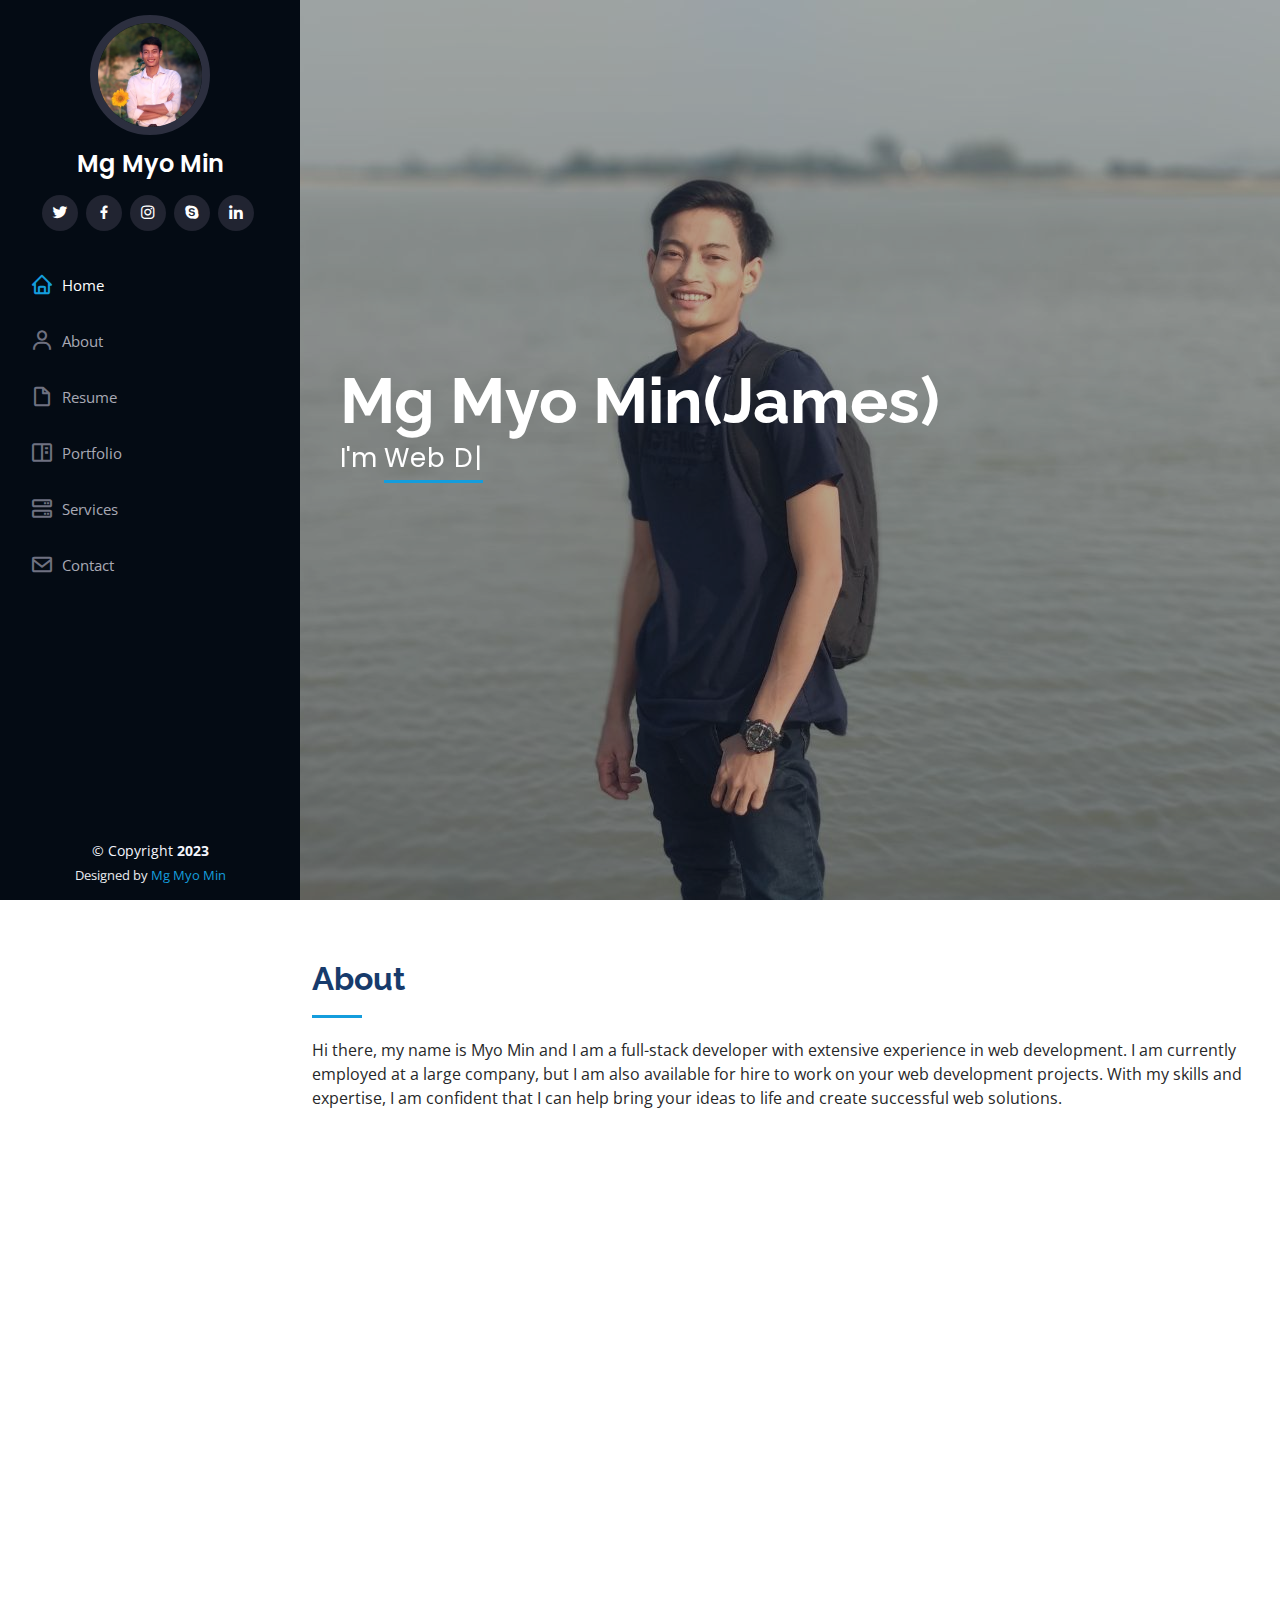
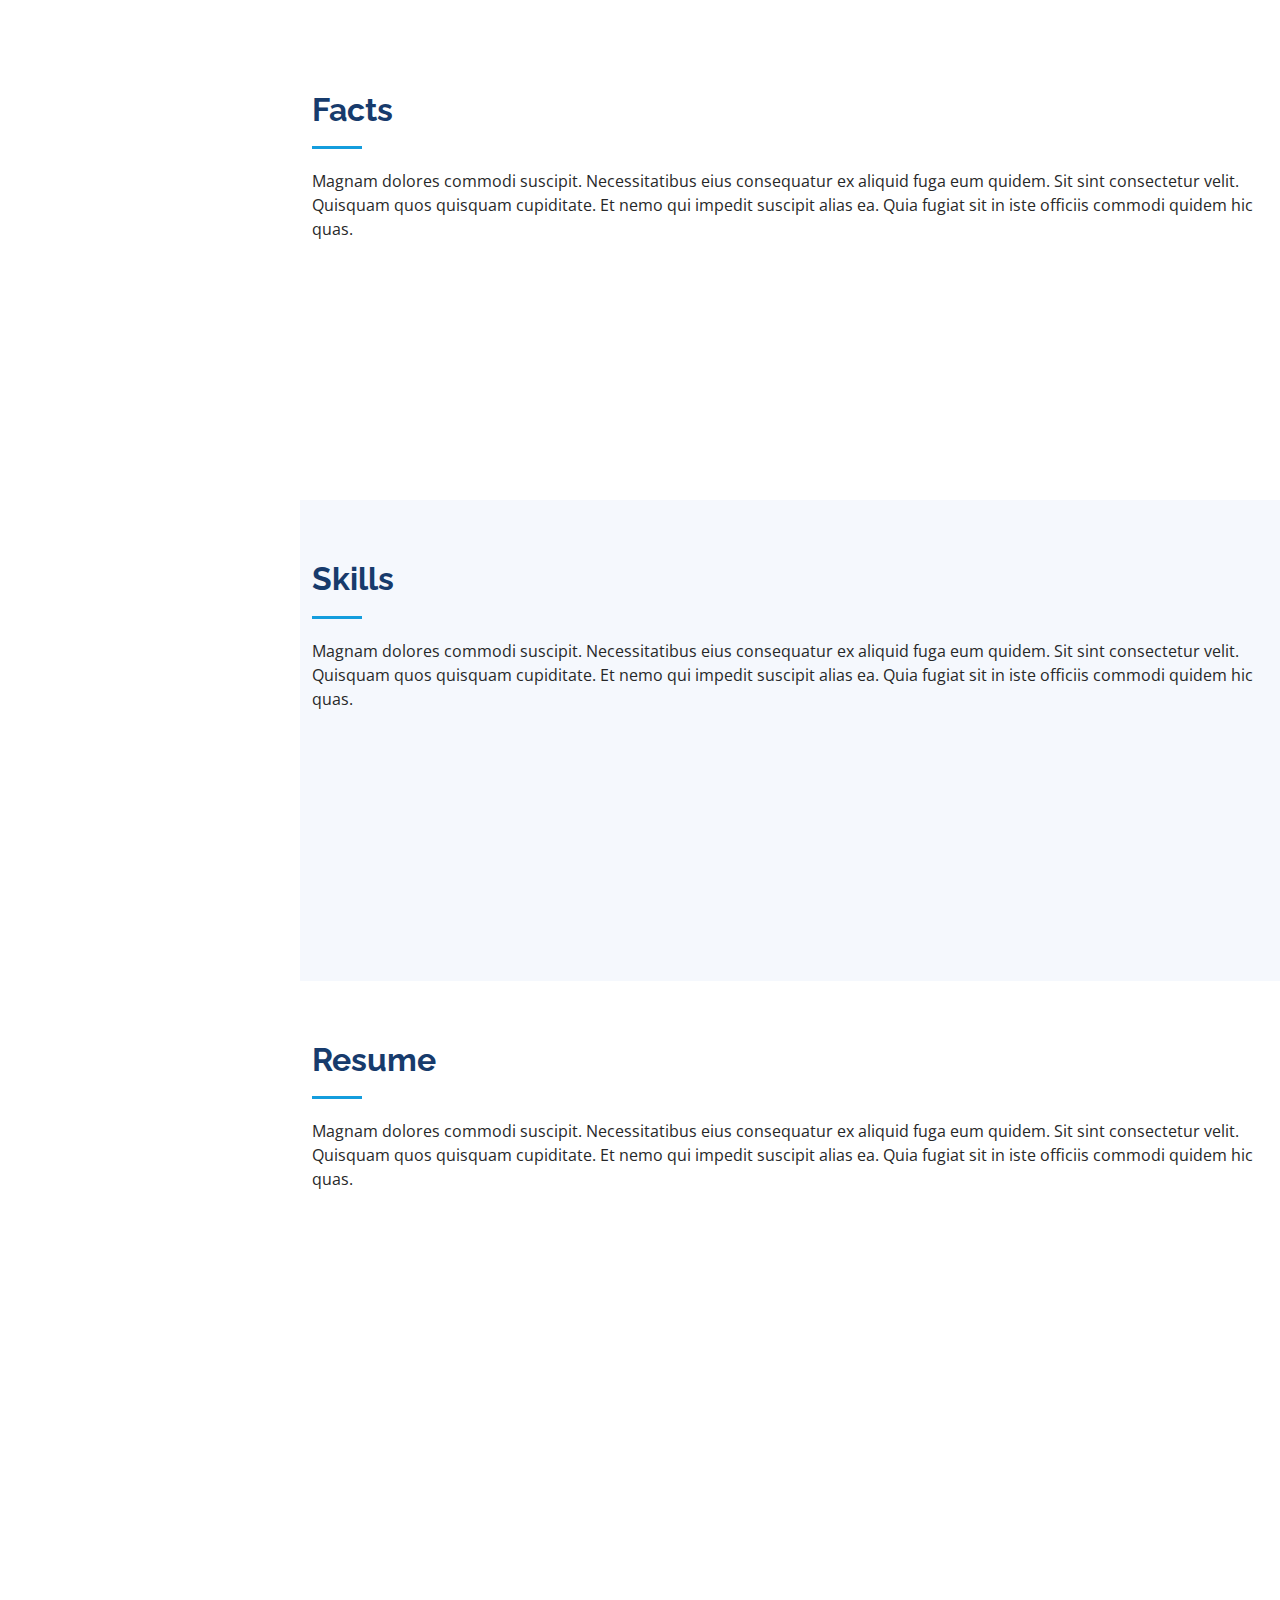
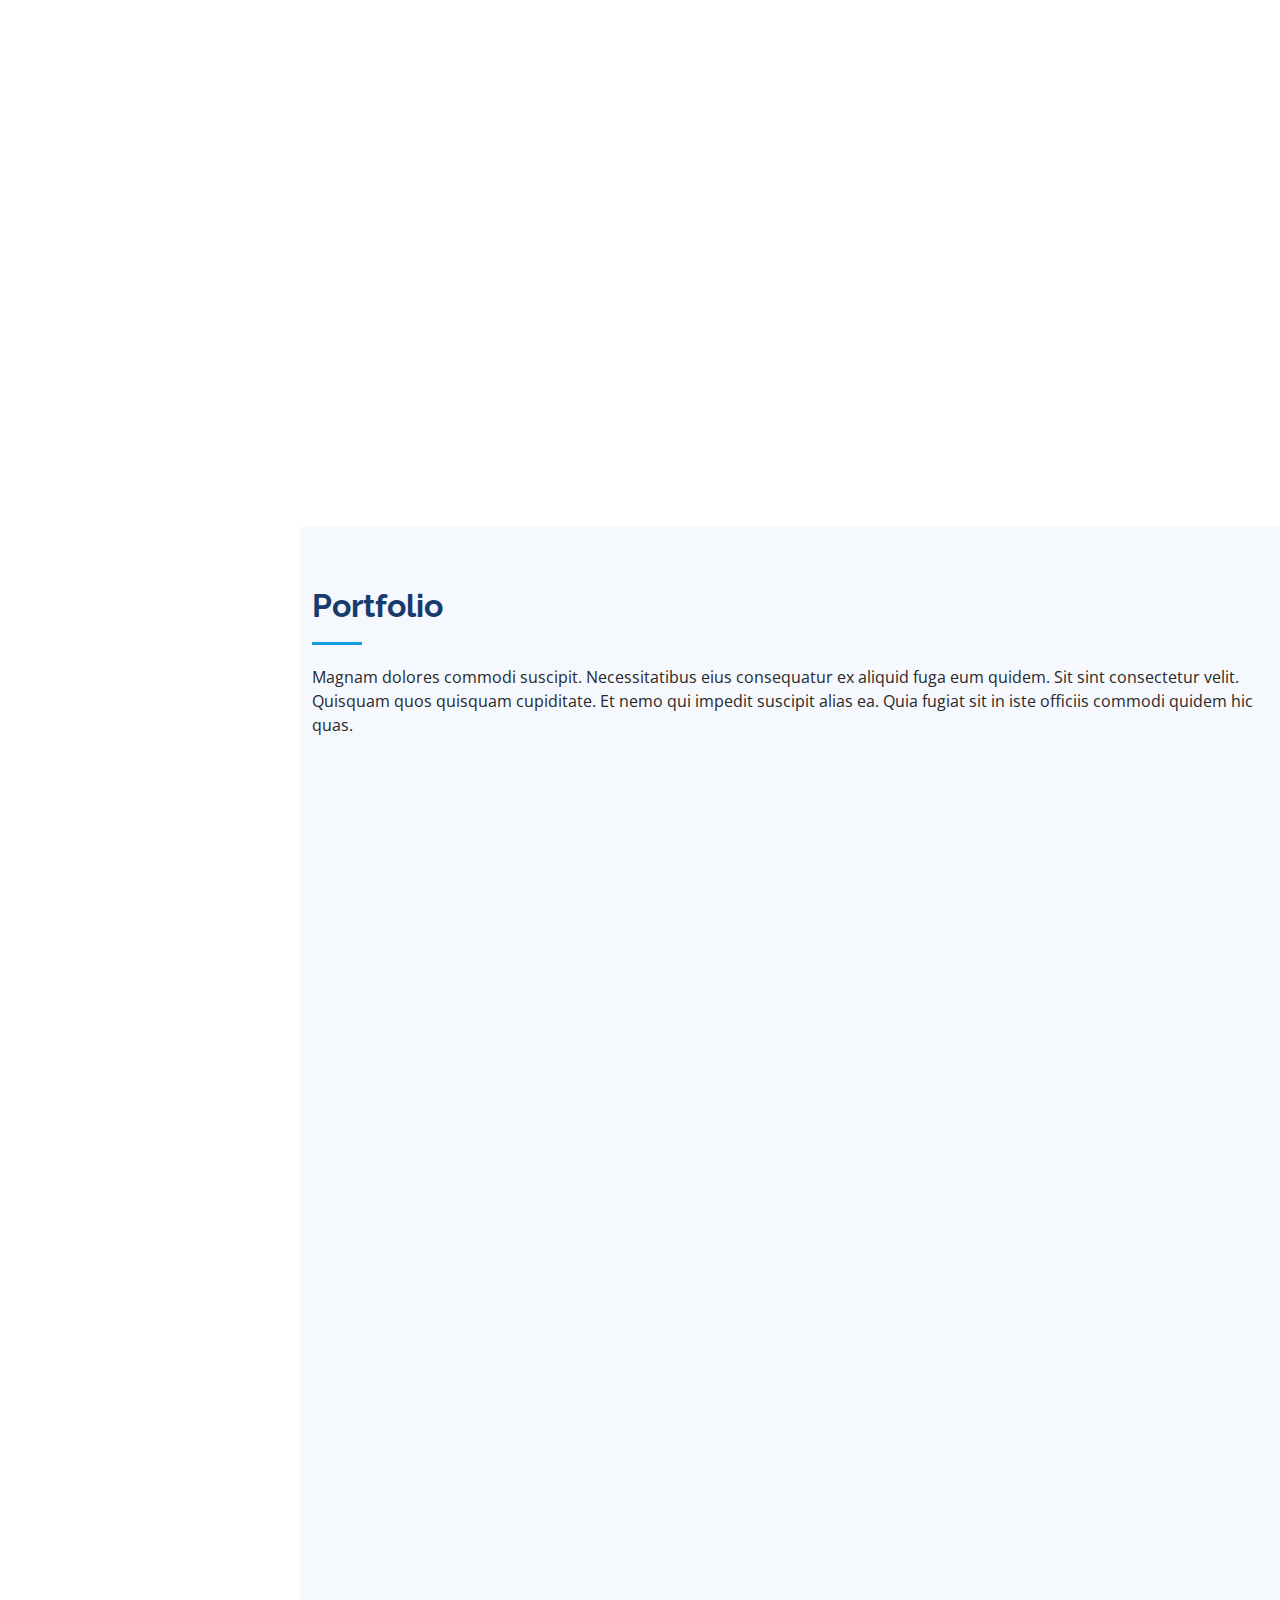
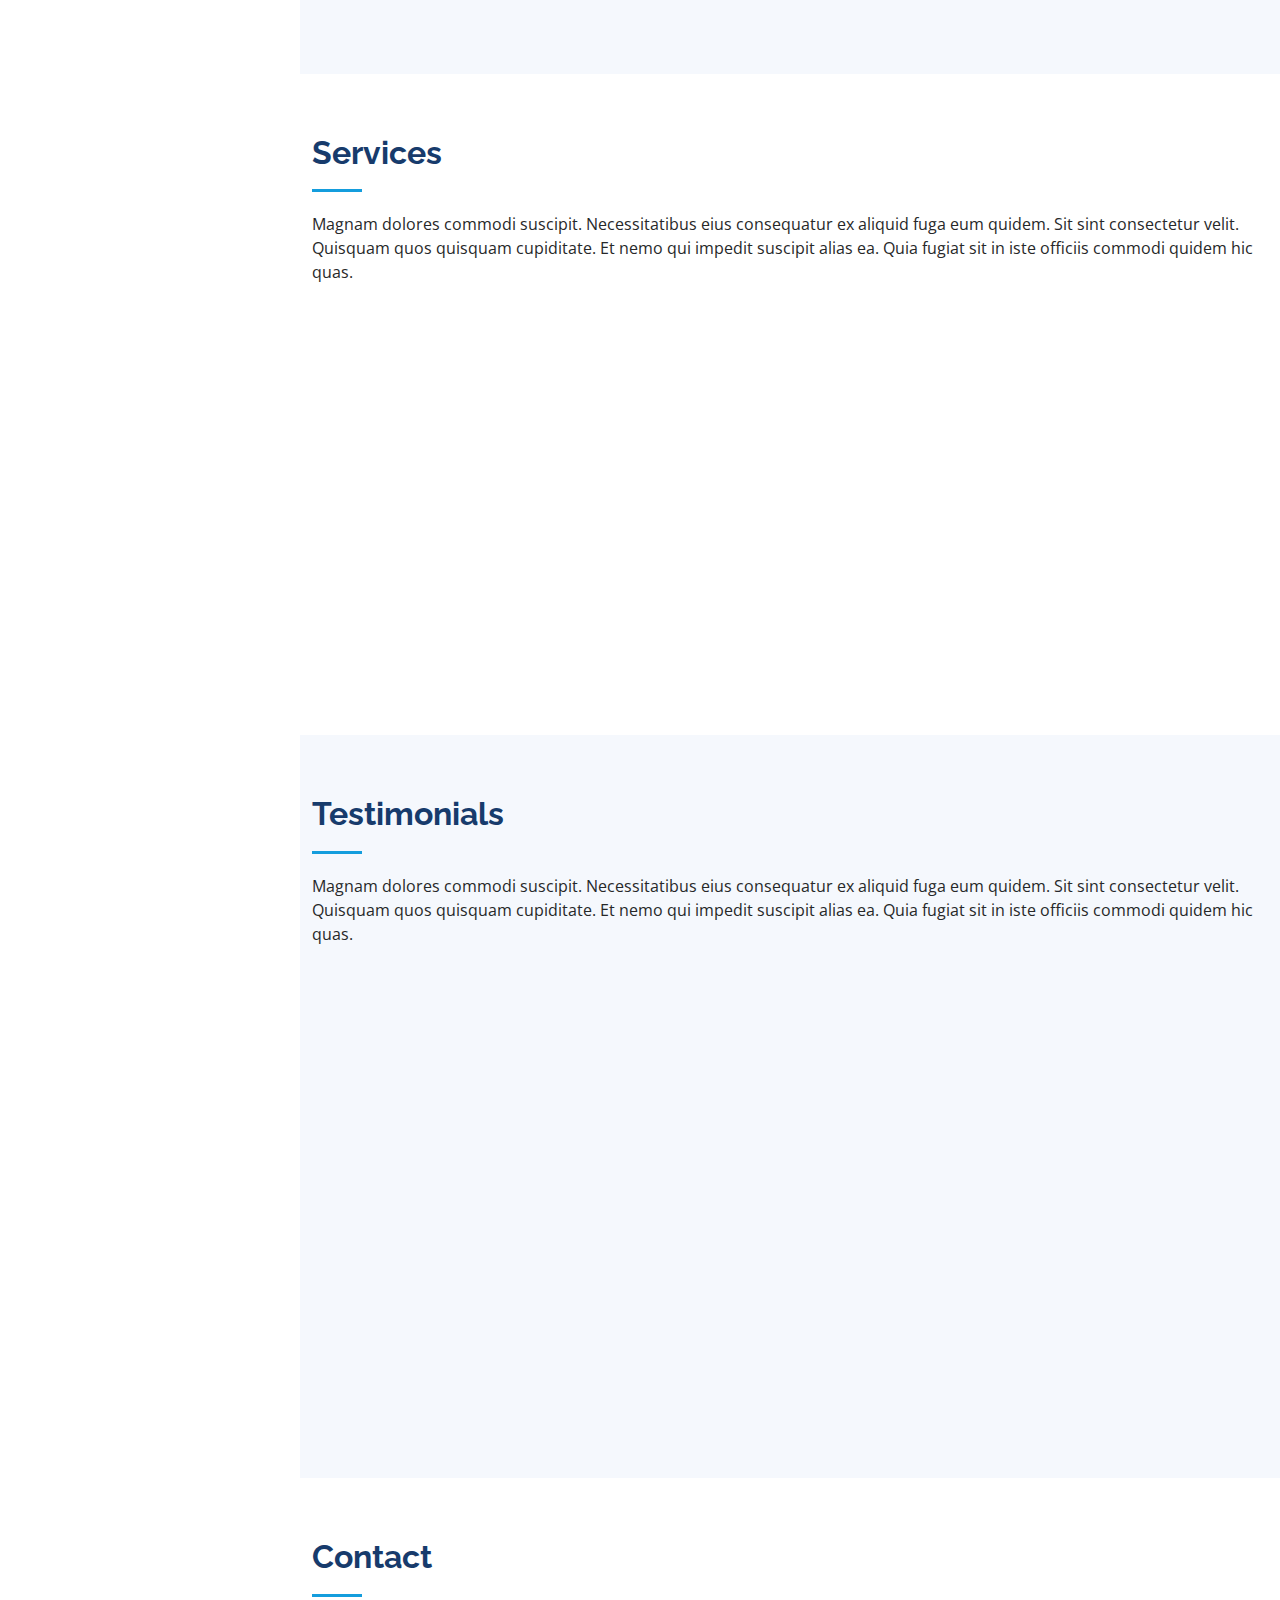
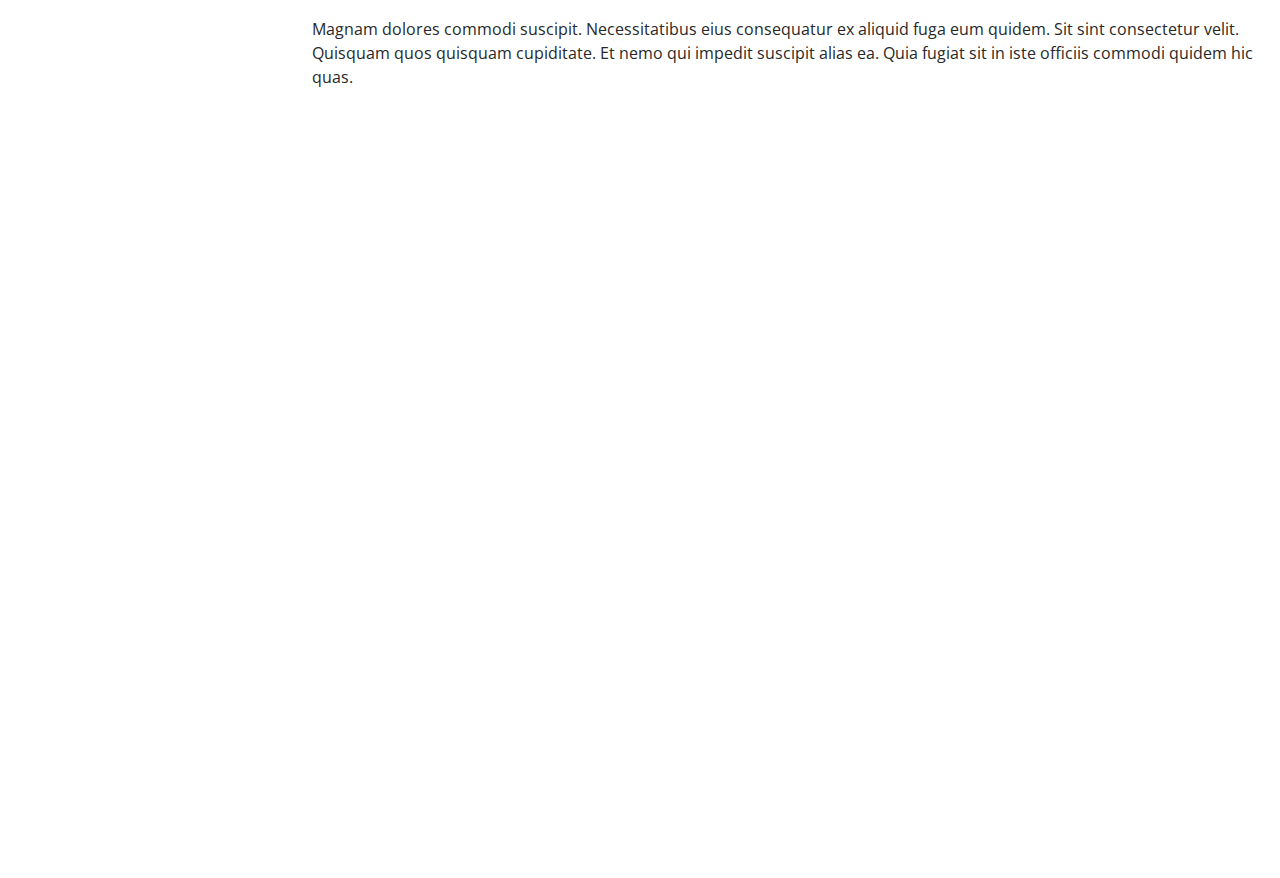
==== index.html @ 5cb96a38 "Merge branch 'master' of https://github.com/PIUMYOMIN/portfolio" ====
<!DOCTYPE html>
<html lang="en">

<head>
  <meta charset="utf-8">
  <meta content="width=device-width, initial-scale=1.0" name="viewport">

  <title>Portfolio</title>
  <meta content="" name="description">
  <meta content="" name="keywords">

  <!-- Favicons -->
  <link href="assets/img/favicon.png" rel="icon">
  <link href="assets/img/apple-touch-icon.png" rel="apple-touch-icon">

  <!-- Google Fonts -->
  <link href="https://fonts.googleapis.com/css?family=Open+Sans:300,300i,400,400i,600,600i,700,700i|Raleway:300,300i,400,400i,500,500i,600,600i,700,700i|Poppins:300,300i,400,400i,500,500i,600,600i,700,700i" rel="stylesheet">

  <!-- Vendor CSS Files -->
  <link href="assets/vendor/aos/aos.css" rel="stylesheet">
  <link href="assets/vendor/bootstrap/css/bootstrap.min.css" rel="stylesheet">
  <link href="assets/vendor/bootstrap-icons/bootstrap-icons.css" rel="stylesheet">
  <link href="assets/vendor/boxicons/css/boxicons.min.css" rel="stylesheet">
  <link href="assets/vendor/glightbox/css/glightbox.min.css" rel="stylesheet">
  <link href="assets/vendor/swiper/swiper-bundle.min.css" rel="stylesheet">

  <!-- Template Main CSS File -->
  <link href="assets/css/style.css" rel="stylesheet">

  <!-- =======================================================
  * Template Name: iPortfolio
  * Updated: Mar 10 2023 with Bootstrap v5.2.3
  * Template URL: https://bootstrapmade.com/iportfolio-bootstrap-portfolio-websites-template/
  * Author: BootstrapMade.com
  * License: https://bootstrapmade.com/license/
  ======================================================== -->
</head>

<body>

  <!-- ======= Mobile nav toggle button ======= -->
  <i class="bi bi-list mobile-nav-toggle d-xl-none"></i>

  <!-- ======= Header ======= -->
  <header id="header">
    <div class="d-flex flex-column">

      <div class="profile">
        <img src="assets/img/profile-img.png" alt="" class="img-fluid rounded-circle">
        <h1 class="text-light"><a href="#contact">Mg Myo Min</a></h1>
        <div class="social-links mt-3 text-center">
          <a href="https://twitter.com/MgMyoMin23761" target="_blank" class="twitter"><i class="bx bxl-twitter"></i></a>
          <a href="https://www.facebook.com/mgmyomin.mmt" target="_blank" class="facebook"><i class="bx bxl-facebook"></i></a>
          <a href="https://instagram.com/mgmyomin.mmt?igshid=NGExMmI2YTkyZg==" target="_blank" class="instagram"><i class="bx bxl-instagram"></i></a>
          <a href="https://join.skype.com/invite/uioE7gjc6UIq" target="_blank" class="google-plus"><i class="bx bxl-skype"></i></a>
          <a href="https://www.linkedin.com/in/myo-min-thu-b41a724b/" target="_blank" class="linkedin"><i class="bx bxl-linkedin"></i></a>
        </div>
      </div>

      <nav id="navbar" class="nav-menu navbar">
        <ul>
          <li><a href="#hero" class="nav-link scrollto active"><i class="bx bx-home"></i> <span>Home</span></a></li>
          <li><a href="#about" class="nav-link scrollto"><i class="bx bx-user"></i> <span>About</span></a></li>
          <li><a href="#resume" class="nav-link scrollto"><i class="bx bx-file-blank"></i> <span>Resume</span></a></li>
          <li><a href="#portfolio" class="nav-link scrollto"><i class="bx bx-book-content"></i> <span>Portfolio</span></a></li>
          <li><a href="#services" class="nav-link scrollto"><i class="bx bx-server"></i> <span>Services</span></a></li>
          <li><a href="#contact" class="nav-link scrollto"><i class="bx bx-envelope"></i> <span>Contact</span></a></li>
        </ul>
      </nav><!-- .nav-menu -->
    </div>
  </header><!-- End Header -->

  <!-- ======= Hero Section ======= -->
  <section id="hero" class="d-flex flex-column justify-content-center align-items-center">
    <div class="hero-container" data-aos="fade-in">
      <h1>Mg Myo Min(James)</h1>
      <p>I'm <span class="typed" data-typed-items="Web Designer, Web Developer, Freelancer, Graphic Designer, Gamer"></span></p>
    </div>
  </section><!-- End Hero -->

  <main id="main">

    <!-- ======= About Section ======= -->
    <section id="about" class="about">
      <div class="container">

        <div class="section-title">
          <h2>About</h2>
          <p>Hi there, my name is Myo Min and I am a full-stack developer with extensive experience in web development. I am
          currently employed at a large company, but I am also available for hire to work on your web development projects. With
          my skills and expertise, I am confident that I can help bring your ideas to life and create successful web solutions.</p>
        </div>

        <div class="row">
          <div class="col-lg-4" data-aos="fade-right">
            <img src="assets/img/profile-img.jpg" class="img-fluid" alt="">
          </div>
          <div class="col-lg-8 pt-4 pt-lg-0 content" data-aos="fade-left">
            <h3>UI/UX Designer &amp; Web Developer &amp; Graphic Designer.</h3>
            <p class="fst-italic">
              You can visit my web project at <a href="https://piueducation.org" target="_blank">Phaung Daw Oo International University</a> to see examples of my work. I have designed and developed websites for
              various clients, showcasing my versatility and ability to adapt to different project requirements.
            </p>
            <div class="row">
              <div class="col-lg-6">
                <ul>
                  <li><i class="bi bi-chevron-right"></i> <strong>Birthday:</strong> <span>8 Oct 1996</span></li>
                  <li><i class="bi bi-chevron-right"></i> <strong>Website:</strong> <span>www.example.com</span></li>
                  <li><i class="bi bi-chevron-right"></i> <strong>Phone:</strong> <span>+123 456 7890</span></li>
                  <li><i class="bi bi-chevron-right"></i> <strong>City:</strong> <span>Mandalay, Myanmar(Burma)</span></li>
                </ul>
              </div>
              <div class="col-lg-6">
                <ul>
                  <li><i class="bi bi-chevron-right"></i> <strong>Age:</strong> <span>27</span></li>
                  <li><i class="bi bi-chevron-right"></i> <strong>Degree:</strong> <span>Bachelor of Art(Hist:) | 2016-2020</span></li>
                  <li><i class="bi bi-chevron-right"></i> <strong>Email:</strong> <span>myominthu819@gmail.com</span></li>
                  <li><i class="bi bi-chevron-right"></i> <strong>Freelance:</strong> <span style="color:green;">Available</span></li>
                </ul>
              </div>
            </div>
            <p>
              If you are looking for a dedicated and skilled web developer to bring your ideas to life, feel free to contact me. I am
              available for freelance projects and would be happy to discuss how I can contribute to your web development needs.
            </p>
          </div>
        </div>

      </div>
    </section><!-- End About Section -->

    <!-- ======= Facts Section ======= -->
    <section id="facts" class="facts">
      <div class="container">

        <div class="section-title">
          <h2>Facts</h2>
          <p>Magnam dolores commodi suscipit. Necessitatibus eius consequatur ex aliquid fuga eum quidem. Sit sint consectetur velit. Quisquam quos quisquam cupiditate. Et nemo qui impedit suscipit alias ea. Quia fugiat sit in iste officiis commodi quidem hic quas.</p>
        </div>

        <div class="row no-gutters">

          <div class="col-lg-3 col-md-6 d-md-flex align-items-md-stretch" data-aos="fade-up">
            <div class="count-box">
              <i class="bi bi-emoji-smile"></i>
              <span data-purecounter-start="0" data-purecounter-end="232" data-purecounter-duration="1" class="purecounter"></span>
              <p><strong>Happy Clients</strong> consequuntur quae</p>
            </div>
          </div>

          <div class="col-lg-3 col-md-6 d-md-flex align-items-md-stretch" data-aos="fade-up" data-aos-delay="100">
            <div class="count-box">
              <i class="bi bi-journal-richtext"></i>
              <span data-purecounter-start="0" data-purecounter-end="521" data-purecounter-duration="1" class="purecounter"></span>
              <p><strong>Projects</strong> adipisci atque cum quia aut</p>
            </div>
          </div>

          <div class="col-lg-3 col-md-6 d-md-flex align-items-md-stretch" data-aos="fade-up" data-aos-delay="200">
            <div class="count-box">
              <i class="bi bi-headset"></i>
              <span data-purecounter-start="0" data-purecounter-end="1453" data-purecounter-duration="1" class="purecounter"></span>
              <p><strong>Hours Of Support</strong> aut commodi quaerat</p>
            </div>
          </div>

          <div class="col-lg-3 col-md-6 d-md-flex align-items-md-stretch" data-aos="fade-up" data-aos-delay="300">
            <div class="count-box">
              <i class="bi bi-people"></i>
              <span data-purecounter-start="0" data-purecounter-end="32" data-purecounter-duration="1" class="purecounter"></span>
              <p><strong>Hard Workers</strong> rerum asperiores dolor</p>
            </div>
          </div>

        </div>

      </div>
    </section><!-- End Facts Section -->

    <!-- ======= Skills Section ======= -->
    <section id="skills" class="skills section-bg">
      <div class="container">

        <div class="section-title">
          <h2>Skills</h2>
          <p>Magnam dolores commodi suscipit. Necessitatibus eius consequatur ex aliquid fuga eum quidem. Sit sint consectetur velit. Quisquam quos quisquam cupiditate. Et nemo qui impedit suscipit alias ea. Quia fugiat sit in iste officiis commodi quidem hic quas.</p>
        </div>

        <div class="row skills-content">

          <div class="col-lg-6" data-aos="fade-up">

            <div class="progress">
              <span class="skill">HTML <i class="val">100%</i></span>
              <div class="progress-bar-wrap">
                <div class="progress-bar" role="progressbar" aria-valuenow="100" aria-valuemin="0" aria-valuemax="100"></div>
              </div>
            </div>

            <div class="progress">
              <span class="skill">CSS <i class="val">90%</i></span>
              <div class="progress-bar-wrap">
                <div class="progress-bar" role="progressbar" aria-valuenow="90" aria-valuemin="0" aria-valuemax="100"></div>
              </div>
            </div>

            <div class="progress">
              <span class="skill">JavaScript <i class="val">75%</i></span>
              <div class="progress-bar-wrap">
                <div class="progress-bar" role="progressbar" aria-valuenow="75" aria-valuemin="0" aria-valuemax="100"></div>
              </div>
            </div>

          </div>

          <div class="col-lg-6" data-aos="fade-up" data-aos-delay="100">

            <div class="progress">
              <span class="skill">PHP <i class="val">80%</i></span>
              <div class="progress-bar-wrap">
                <div class="progress-bar" role="progressbar" aria-valuenow="80" aria-valuemin="0" aria-valuemax="100"></div>
              </div>
            </div>

            <div class="progress">
              <span class="skill">WordPress/CMS <i class="val">90%</i></span>
              <div class="progress-bar-wrap">
                <div class="progress-bar" role="progressbar" aria-valuenow="90" aria-valuemin="0" aria-valuemax="100"></div>
              </div>
            </div>

            <div class="progress">
              <span class="skill">Photoshop <i class="val">55%</i></span>
              <div class="progress-bar-wrap">
                <div class="progress-bar" role="progressbar" aria-valuenow="55" aria-valuemin="0" aria-valuemax="100"></div>
              </div>
            </div>

          </div>

        </div>

      </div>
    </section><!-- End Skills Section -->

    <!-- ======= Resume Section ======= -->
    <section id="resume" class="resume">
      <div class="container">

        <div class="section-title">
          <h2>Resume</h2>
          <p>Magnam dolores commodi suscipit. Necessitatibus eius consequatur ex aliquid fuga eum quidem. Sit sint consectetur velit. Quisquam quos quisquam cupiditate. Et nemo qui impedit suscipit alias ea. Quia fugiat sit in iste officiis commodi quidem hic quas.</p>
        </div>

        <div class="row">
          <div class="col-lg-6" data-aos="fade-up">
            <h3 class="resume-title">Sumary</h3>
            <div class="resume-item pb-0">
              <h4>Alex Smith</h4>
              <p><em>Innovative and deadline-driven Graphic Designer with 3+ years of experience designing and developing user-centered digital/print marketing material from initial concept to final, polished deliverable.</em></p>
              <ul>
                <li>Portland par 127,Orlando, FL</li>
                <li>(123) 456-7891</li>
                <li>alice.barkley@example.com</li>
              </ul>
            </div>

            <h3 class="resume-title">Education</h3>
            <div class="resume-item">
              <h4>Master of Fine Arts &amp; Graphic Design</h4>
              <h5>2015 - 2016</h5>
              <p><em>Rochester Institute of Technology, Rochester, NY</em></p>
              <p>Qui deserunt veniam. Et sed aliquam labore tempore sed quisquam iusto autem sit. Ea vero voluptatum qui ut dignissimos deleniti nerada porti sand markend</p>
            </div>
            <div class="resume-item">
              <h4>Bachelor of Fine Arts &amp; Graphic Design</h4>
              <h5>2010 - 2014</h5>
              <p><em>Rochester Institute of Technology, Rochester, NY</em></p>
              <p>Quia nobis sequi est occaecati aut. Repudiandae et iusto quae reiciendis et quis Eius vel ratione eius unde vitae rerum voluptates asperiores voluptatem Earum molestiae consequatur neque etlon sader mart dila</p>
            </div>
          </div>
          <div class="col-lg-6" data-aos="fade-up" data-aos-delay="100">
            <h3 class="resume-title">Professional Experience</h3>
            <div class="resume-item">
              <h4>Senior graphic design specialist</h4>
              <h5>2019 - Present</h5>
              <p><em>Experion, New York, NY </em></p>
              <ul>
                <li>Lead in the design, development, and implementation of the graphic, layout, and production communication materials</li>
                <li>Delegate tasks to the 7 members of the design team and provide counsel on all aspects of the project. </li>
                <li>Supervise the assessment of all graphic materials in order to ensure quality and accuracy of the design</li>
                <li>Oversee the efficient use of production project budgets ranging from $2,000 - $25,000</li>
              </ul>
            </div>
            <div class="resume-item">
              <h4>Graphic design specialist</h4>
              <h5>2017 - 2018</h5>
              <p><em>Stepping Stone Advertising, New York, NY</em></p>
              <ul>
                <li>Developed numerous marketing programs (logos, brochures,infographics, presentations, and advertisements).</li>
                <li>Managed up to 5 projects or tasks at a given time while under pressure</li>
                <li>Recommended and consulted with clients on the most appropriate graphic design</li>
                <li>Created 4+ design presentations and proposals a month for clients and account managers</li>
              </ul>
            </div>
          </div>
        </div>

      </div>
    </section><!-- End Resume Section -->

    <!-- ======= Portfolio Section ======= -->
    <section id="portfolio" class="portfolio section-bg">
      <div class="container">

        <div class="section-title">
          <h2>Portfolio</h2>
          <p>Magnam dolores commodi suscipit. Necessitatibus eius consequatur ex aliquid fuga eum quidem. Sit sint consectetur velit. Quisquam quos quisquam cupiditate. Et nemo qui impedit suscipit alias ea. Quia fugiat sit in iste officiis commodi quidem hic quas.</p>
        </div>

        <div class="row" data-aos="fade-up">
          <div class="col-lg-12 d-flex justify-content-center">
            <ul id="portfolio-flters">
              <li data-filter="*" class="filter-active">All</li>
              <li data-filter=".filter-app">App</li>
              <li data-filter=".filter-card">Card</li>
              <li data-filter=".filter-web">Web</li>
            </ul>
          </div>
        </div>

        <div class="row portfolio-container" data-aos="fade-up" data-aos-delay="100">

          <div class="col-lg-4 col-md-6 portfolio-item filter-app">
            <div class="portfolio-wrap">
              <img src="assets/img/portfolio/portfolio-1.jpg" class="img-fluid" alt="">
              <div class="portfolio-links">
                <a href="assets/img/portfolio/portfolio-1.jpg" data-gallery="portfolioGallery" class="portfolio-lightbox" title="App 1"><i class="bx bx-plus"></i></a>
                <a href="portfolio-details.html" title="More Details"><i class="bx bx-link"></i></a>
              </div>
            </div>
          </div>

          <div class="col-lg-4 col-md-6 portfolio-item filter-web">
            <div class="portfolio-wrap">
              <img src="assets/img/portfolio/portfolio-2.jpg" class="img-fluid" alt="">
              <div class="portfolio-links">
                <a href="assets/img/portfolio/portfolio-2.jpg" data-gallery="portfolioGallery" class="portfolio-lightbox" title="Web 3"><i class="bx bx-plus"></i></a>
                <a href="portfolio-details.html" title="More Details"><i class="bx bx-link"></i></a>
              </div>
            </div>
          </div>

          <div class="col-lg-4 col-md-6 portfolio-item filter-app">
            <div class="portfolio-wrap">
              <img src="assets/img/portfolio/portfolio-3.jpg" class="img-fluid" alt="">
              <div class="portfolio-links">
                <a href="assets/img/portfolio/portfolio-3.jpg" data-gallery="portfolioGallery" class="portfolio-lightbox" title="App 2"><i class="bx bx-plus"></i></a>
                <a href="portfolio-details.html" title="More Details"><i class="bx bx-link"></i></a>
              </div>
            </div>
          </div>

          <div class="col-lg-4 col-md-6 portfolio-item filter-card">
            <div class="portfolio-wrap">
              <img src="assets/img/portfolio/portfolio-4.jpg" class="img-fluid" alt="">
              <div class="portfolio-links">
                <a href="assets/img/portfolio/portfolio-4.jpg" data-gallery="portfolioGallery" class="portfolio-lightbox" title="Card 2"><i class="bx bx-plus"></i></a>
                <a href="portfolio-details.html" title="More Details"><i class="bx bx-link"></i></a>
              </div>
            </div>
          </div>

          <div class="col-lg-4 col-md-6 portfolio-item filter-web">
            <div class="portfolio-wrap">
              <img src="assets/img/portfolio/portfolio-5.jpg" class="img-fluid" alt="">
              <div class="portfolio-links">
                <a href="assets/img/portfolio/portfolio-5.jpg" data-gallery="portfolioGallery" class="portfolio-lightbox" title="Web 2"><i class="bx bx-plus"></i></a>
                <a href="portfolio-details.html" title="More Details"><i class="bx bx-link"></i></a>
              </div>
            </div>
          </div>

          <div class="col-lg-4 col-md-6 portfolio-item filter-app">
            <div class="portfolio-wrap">
              <img src="assets/img/portfolio/portfolio-6.jpg" class="img-fluid" alt="">
              <div class="portfolio-links">
                <a href="assets/img/portfolio/portfolio-6.jpg" data-gallery="portfolioGallery" class="portfolio-lightbox" title="App 3"><i class="bx bx-plus"></i></a>
                <a href="portfolio-details.html" title="More Details"><i class="bx bx-link"></i></a>
              </div>
            </div>
          </div>

          <div class="col-lg-4 col-md-6 portfolio-item filter-card">
            <div class="portfolio-wrap">
              <img src="assets/img/portfolio/portfolio-7.jpg" class="img-fluid" alt="">
              <div class="portfolio-links">
                <a href="assets/img/portfolio/portfolio-7.jpg" data-gallery="portfolioGallery" class="portfolio-lightbox" title="Card 1"><i class="bx bx-plus"></i></a>
                <a href="portfolio-details.html" title="More Details"><i class="bx bx-link"></i></a>
              </div>
            </div>
          </div>

          <div class="col-lg-4 col-md-6 portfolio-item filter-card">
            <div class="portfolio-wrap">
              <img src="assets/img/portfolio/portfolio-8.jpg" class="img-fluid" alt="">
              <div class="portfolio-links">
                <a href="assets/img/portfolio/portfolio-8.jpg" data-gallery="portfolioGallery" class="portfolio-lightbox" title="Card 3"><i class="bx bx-plus"></i></a>
                <a href="portfolio-details.html" title="More Details"><i class="bx bx-link"></i></a>
              </div>
            </div>
          </div>

          <div class="col-lg-4 col-md-6 portfolio-item filter-web">
            <div class="portfolio-wrap">
              <img src="assets/img/portfolio/portfolio-9.jpg" class="img-fluid" alt="">
              <div class="portfolio-links">
                <a href="assets/img/portfolio/portfolio-9.jpg" data-gallery="portfolioGallery" class="portfolio-lightbox" title="Web 3"><i class="bx bx-plus"></i></a>
                <a href="portfolio-details.html" title="More Details"><i class="bx bx-link"></i></a>
              </div>
            </div>
          </div>

        </div>

      </div>
    </section><!-- End Portfolio Section -->

    <!-- ======= Services Section ======= -->
    <section id="services" class="services">
      <div class="container">

        <div class="section-title">
          <h2>Services</h2>
          <p>Magnam dolores commodi suscipit. Necessitatibus eius consequatur ex aliquid fuga eum quidem. Sit sint consectetur velit. Quisquam quos quisquam cupiditate. Et nemo qui impedit suscipit alias ea. Quia fugiat sit in iste officiis commodi quidem hic quas.</p>
        </div>

        <div class="row">
          <div class="col-lg-4 col-md-6 icon-box" data-aos="fade-up">
            <div class="icon"><i class="bi bi-briefcase"></i></div>
            <h4 class="title"><a href="">Lorem Ipsum</a></h4>
            <p class="description">Voluptatum deleniti atque corrupti quos dolores et quas molestias excepturi sint occaecati cupiditate non provident</p>
          </div>
          <div class="col-lg-4 col-md-6 icon-box" data-aos="fade-up" data-aos-delay="100">
            <div class="icon"><i class="bi bi-card-checklist"></i></div>
            <h4 class="title"><a href="">Dolor Sitema</a></h4>
            <p class="description">Minim veniam, quis nostrud exercitation ullamco laboris nisi ut aliquip ex ea commodo consequat tarad limino ata</p>
          </div>
          <div class="col-lg-4 col-md-6 icon-box" data-aos="fade-up" data-aos-delay="200">
            <div class="icon"><i class="bi bi-bar-chart"></i></div>
            <h4 class="title"><a href="">Sed ut perspiciatis</a></h4>
            <p class="description">Duis aute irure dolor in reprehenderit in voluptate velit esse cillum dolore eu fugiat nulla pariatur</p>
          </div>
          <div class="col-lg-4 col-md-6 icon-box" data-aos="fade-up" data-aos-delay="300">
            <div class="icon"><i class="bi bi-binoculars"></i></div>
            <h4 class="title"><a href="">Magni Dolores</a></h4>
            <p class="description">Excepteur sint occaecat cupidatat non proident, sunt in culpa qui officia deserunt mollit anim id est laborum</p>
          </div>
          <div class="col-lg-4 col-md-6 icon-box" data-aos="fade-up" data-aos-delay="400">
            <div class="icon"><i class="bi bi-brightness-high"></i></div>
            <h4 class="title"><a href="">Nemo Enim</a></h4>
            <p class="description">At vero eos et accusamus et iusto odio dignissimos ducimus qui blanditiis praesentium voluptatum deleniti atque</p>
          </div>
          <div class="col-lg-4 col-md-6 icon-box" data-aos="fade-up" data-aos-delay="500">
            <div class="icon"><i class="bi bi-calendar4-week"></i></div>
            <h4 class="title"><a href="">Eiusmod Tempor</a></h4>
            <p class="description">Et harum quidem rerum facilis est et expedita distinctio. Nam libero tempore, cum soluta nobis est eligendi</p>
          </div>
        </div>

      </div>
    </section><!-- End Services Section -->

    <!-- ======= Testimonials Section ======= -->
    <section id="testimonials" class="testimonials section-bg">
      <div class="container">

        <div class="section-title">
          <h2>Testimonials</h2>
          <p>Magnam dolores commodi suscipit. Necessitatibus eius consequatur ex aliquid fuga eum quidem. Sit sint consectetur velit. Quisquam quos quisquam cupiditate. Et nemo qui impedit suscipit alias ea. Quia fugiat sit in iste officiis commodi quidem hic quas.</p>
        </div>

        <div class="testimonials-slider swiper" data-aos="fade-up" data-aos-delay="100">
          <div class="swiper-wrapper">

            <div class="swiper-slide">
              <div class="testimonial-item" data-aos="fade-up">
                <p>
                  <i class="bx bxs-quote-alt-left quote-icon-left"></i>
                  Proin iaculis purus consequat sem cure digni ssim donec porttitora entum suscipit rhoncus. Accusantium quam, ultricies eget id, aliquam eget nibh et. Maecen aliquam, risus at semper.
                  <i class="bx bxs-quote-alt-right quote-icon-right"></i>
                </p>
                <img src="assets/img/testimonials/testimonials-1.jpg" class="testimonial-img" alt="">
                <h3>Saul Goodman</h3>
                <h4>Ceo &amp; Founder</h4>
              </div>
            </div><!-- End testimonial item -->

            <div class="swiper-slide">
              <div class="testimonial-item" data-aos="fade-up" data-aos-delay="100">
                <p>
                  <i class="bx bxs-quote-alt-left quote-icon-left"></i>
                  Export tempor illum tamen malis malis eram quae irure esse labore quem cillum quid cillum eram malis quorum velit fore eram velit sunt aliqua noster fugiat irure amet legam anim culpa.
                  <i class="bx bxs-quote-alt-right quote-icon-right"></i>
                </p>
                <img src="assets/img/testimonials/testimonials-2.jpg" class="testimonial-img" alt="">
                <h3>Sara Wilsson</h3>
                <h4>Designer</h4>
              </div>
            </div><!-- End testimonial item -->

            <div class="swiper-slide">
              <div class="testimonial-item" data-aos="fade-up" data-aos-delay="200">
                <p>
                  <i class="bx bxs-quote-alt-left quote-icon-left"></i>
                  Enim nisi quem export duis labore cillum quae magna enim sint quorum nulla quem veniam duis minim tempor labore quem eram duis noster aute amet eram fore quis sint minim.
                  <i class="bx bxs-quote-alt-right quote-icon-right"></i>
                </p>
                <img src="assets/img/testimonials/testimonials-3.jpg" class="testimonial-img" alt="">
                <h3>Jena Karlis</h3>
                <h4>Store Owner</h4>
              </div>
            </div><!-- End testimonial item -->

            <div class="swiper-slide">
              <div class="testimonial-item" data-aos="fade-up" data-aos-delay="300">
                <p>
                  <i class="bx bxs-quote-alt-left quote-icon-left"></i>
                  Fugiat enim eram quae cillum dolore dolor amet nulla culpa multos export minim fugiat minim velit minim dolor enim duis veniam ipsum anim magna sunt elit fore quem dolore labore illum veniam.
                  <i class="bx bxs-quote-alt-right quote-icon-right"></i>
                </p>
                <img src="assets/img/testimonials/testimonials-4.jpg" class="testimonial-img" alt="">
                <h3>Matt Brandon</h3>
                <h4>Freelancer</h4>
              </div>
            </div><!-- End testimonial item -->

            <div class="swiper-slide">
              <div class="testimonial-item" data-aos="fade-up" data-aos-delay="400">
                <p>
                  <i class="bx bxs-quote-alt-left quote-icon-left"></i>
                  Quis quorum aliqua sint quem legam fore sunt eram irure aliqua veniam tempor noster veniam enim culpa labore duis sunt culpa nulla illum cillum fugiat legam esse veniam culpa fore nisi cillum quid.
                  <i class="bx bxs-quote-alt-right quote-icon-right"></i>
                </p>
                <img src="assets/img/testimonials/testimonials-5.jpg" class="testimonial-img" alt="">
                <h3>John Larson</h3>
                <h4>Entrepreneur</h4>
              </div>
            </div><!-- End testimonial item -->

          </div>
          <div class="swiper-pagination"></div>
        </div>

      </div>
    </section><!-- End Testimonials Section -->

    <!-- ======= Contact Section ======= -->
    <section id="contact" class="contact">
      <div class="container">

        <div class="section-title">
          <h2>Contact</h2>
          <p>Magnam dolores commodi suscipit. Necessitatibus eius consequatur ex aliquid fuga eum quidem. Sit sint consectetur velit. Quisquam quos quisquam cupiditate. Et nemo qui impedit suscipit alias ea. Quia fugiat sit in iste officiis commodi quidem hic quas.</p>
        </div>

        <div class="row" data-aos="fade-in">

          <div class="col-lg-5 d-flex align-items-stretch">
            <div class="info">
              <div class="address">
                <i class="bi bi-geo-alt"></i>
                <h4>Location:</h4>
                <p>19 street/bet 59-60, Mandalay, Myanmar</p>
              </div>

              <div class="email">
                <i class="bi bi-envelope"></i>
                <h4>Email:</h4>
                <p>myominthu819@gmail.com</p>
              </div>

              <div class="phone">
                <i class="bi bi-phone"></i>
                <h4>Call:</h4>
                <p>+95 7921 15547</p>
              </div>

              <iframe
                src="https://www.google.com/maps/embed?pb=!1m18!1m12!1m3!1d3696.9794442497277!2d96.27544977496113!3d22.088601979839336!2m3!1f0!2f0!3f0!3m2!1i1024!2i768!4f13.1!3m3!1m2!1s0x30cb6f89b745f459%3A0x55a960cb1a2c6872!2sPhaung%20Daw%20Oo%20International%20University%20(PIU)!5e0!3m2!1sen!2smm!4v1687228958844!5m2!1sen!2smm" frameborder="0"
                width="100%" height="290" style="border:0;" allowfullscreen loading="lazy"
                ></iframe>
            </div>

          </div>

          <div class="col-lg-7 mt-5 mt-lg-0 d-flex align-items-stretch">
            <form method="POST" role="form" class="php-email-form" onsubmit="sendEmail(); reset(); return false;">
              <div class="row">
                <div class="form-group col-md-6">
                  <label for="name">Your Name</label>
                  <input type="text" name="name" class="form-control" id="name" required>
                </div>
                <div class="form-group col-md-6">
                  <label for="name">Your Email</label>
                  <input type="email" class="form-control" name="email" id="email" required>
                </div>
              </div>
              <div class="form-group">
                <label for="name">Subject</label>
                <input type="text" class="form-control" name="subject" id="subject" required>
              </div>
              <div class="form-group">
                <label for="name">Message</label>
                <textarea id="message" class="form-control" name="message" rows="10" required></textarea>
              </div>
              <div class="my-3">
                <div class="loading">Loading</div>
                <div class="error-message"></div>
                <div class="sent-message">Your message has been sent. Thank you!</div>
              </div>
              <div class="text-center"><button type="submit">Send Message</button></div>
            </form>
          </div>

        </div>

      </div>
    </section><!-- End Contact Section -->

  </main><!-- End #main -->

  <!-- ======= Footer ======= -->
  <footer id="footer">
    <div class="container">
      <div class="copyright">
        &copy; Copyright <strong><span>2023</span></strong>
      </div>
      <div class="credits">
        <!-- All the links in the footer should remain intact. -->
        <!-- You can delete the links only if you purchased the pro version. -->
        <!-- Licensing information: https://bootstrapmade.com/license/ -->
        <!-- Purchase the pro version with working PHP/AJAX contact form: https://bootstrapmade.com/iportfolio-bootstrap-portfolio-websites-template/ -->
        Designed by <a href="https://www.facebook.com/mgmyomin.mmt" target="_blank">Mg Myo Min</a>
      </div>
    </div>
  </footer><!-- End  Footer -->

  <a href="#" class="back-to-top d-flex align-items-center justify-content-center"><i class="bi bi-arrow-up-short"></i></a>

  <!-- Vendor JS Files -->
  <script src="assets/vendor/purecounter/purecounter_vanilla.js"></script>
  <script src="assets/vendor/aos/aos.js"></script>
  <script src="assets/vendor/bootstrap/js/bootstrap.bundle.min.js"></script>
  <script src="assets/vendor/glightbox/js/glightbox.min.js"></script>
  <script src="assets/vendor/isotope-layout/isotope.pkgd.min.js"></script>
  <script src="assets/vendor/swiper/swiper-bundle.min.js"></script>
  <script src="assets/vendor/typed.js/typed.min.js"></script>
  <script src="assets/vendor/waypoints/noframework.waypoints.js"></script>
  <script src="assets/vendor/php-email-form/validate.js"></script>

  <!-- Template Main JS File -->
  <script src="https://smtpjs.com/v3/smtp.js"></script>
  <script>
    function sendEmail() {
        Email.send({
          Host: "smtp.gmail.com",
          To: 'myominthu819@gmail.com',
          // SecureToken: "59FA8EB5873E3B902AAE3E6606829316BE18",
          SecureToken: "nfdvarheymjqozzb",
          From: document.getElementById('email').value,
          Subject: document.getElementById('name').value + " - New Contact Form Enquiry",
          Body: "And this is the body",
          Username: "myominthu819@gmail.com",
          // Password: "59FA8EB5873E3B902AAE3E6606829316BE18",
          password: "nfdvarheymjqozzb",
          SMTPSecure: "ssl", // or "tls" if specified by Elastic Email
          Port: 2525, // or 587 if specified by Elastic Email
        }).then(
          message => alert(message)
        );
      }

  </script>
  <script src="assets/js/main.js"></script>

</body>

</html>
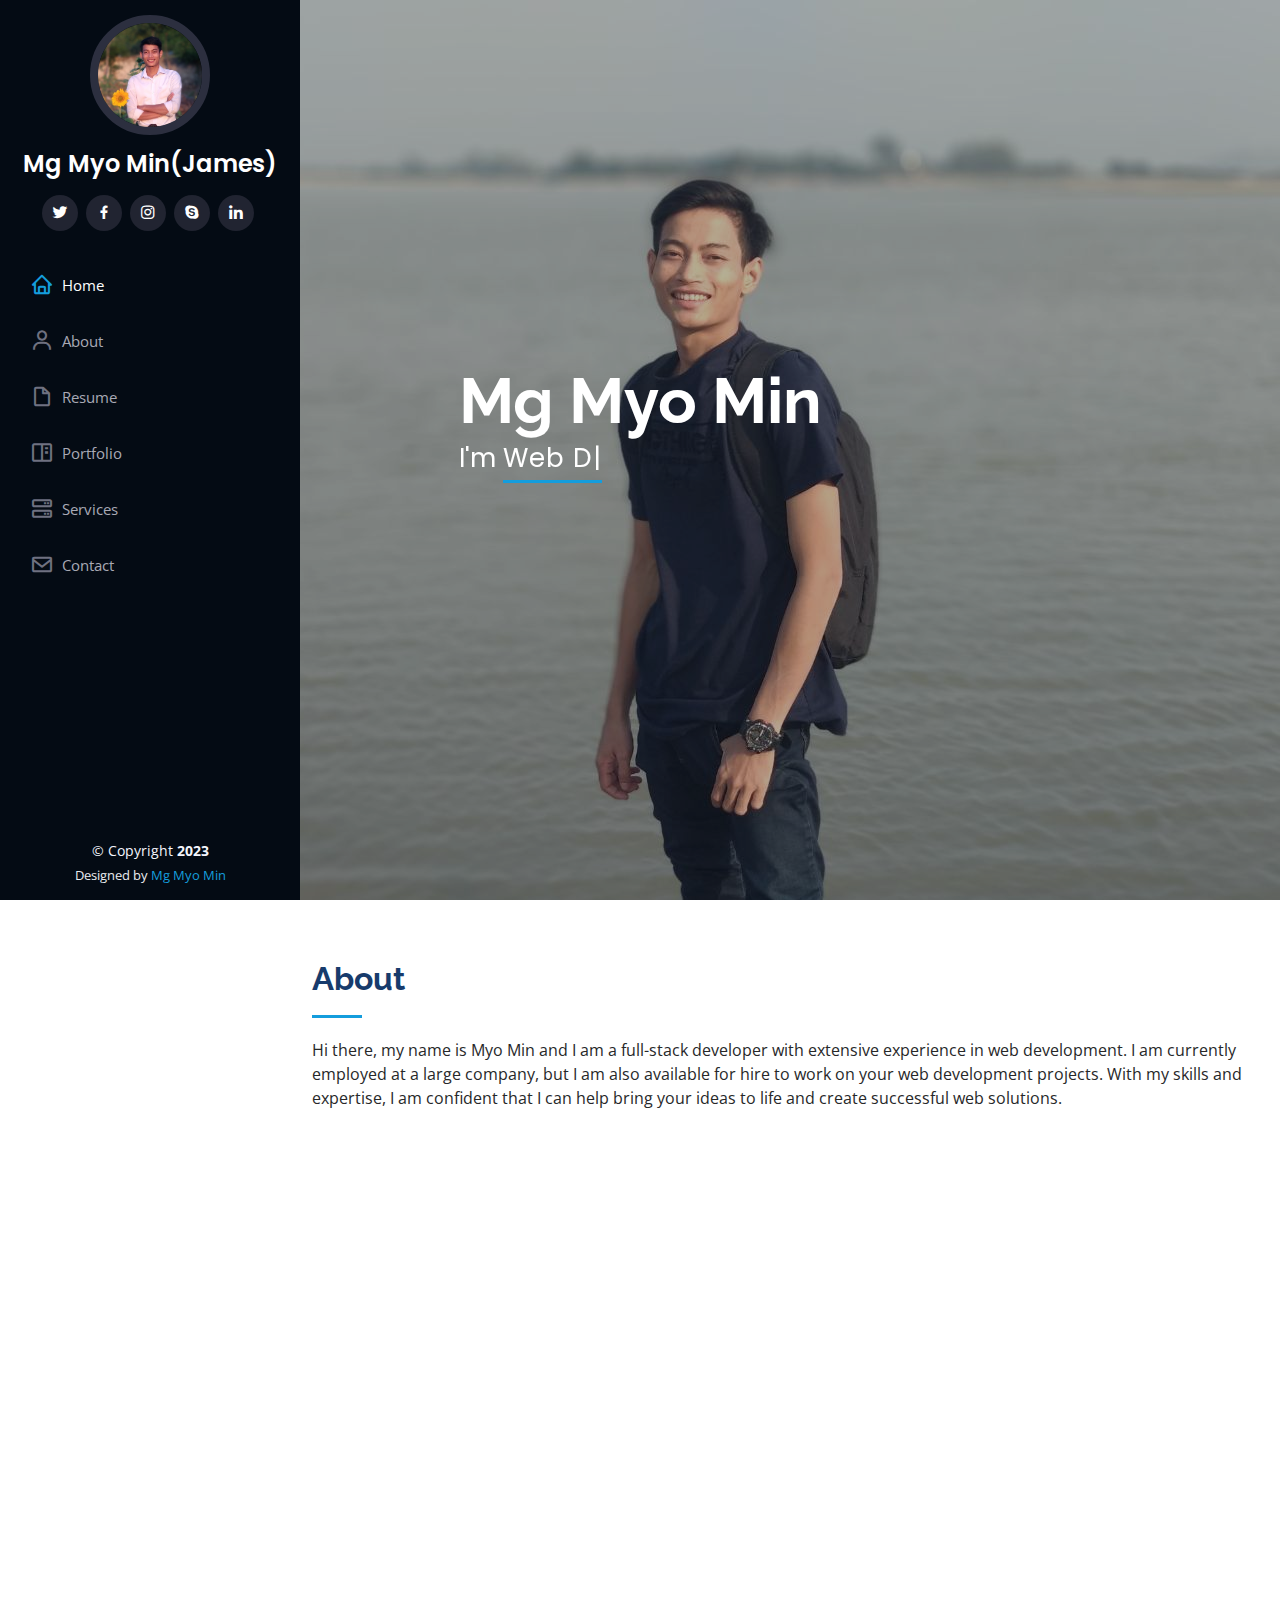
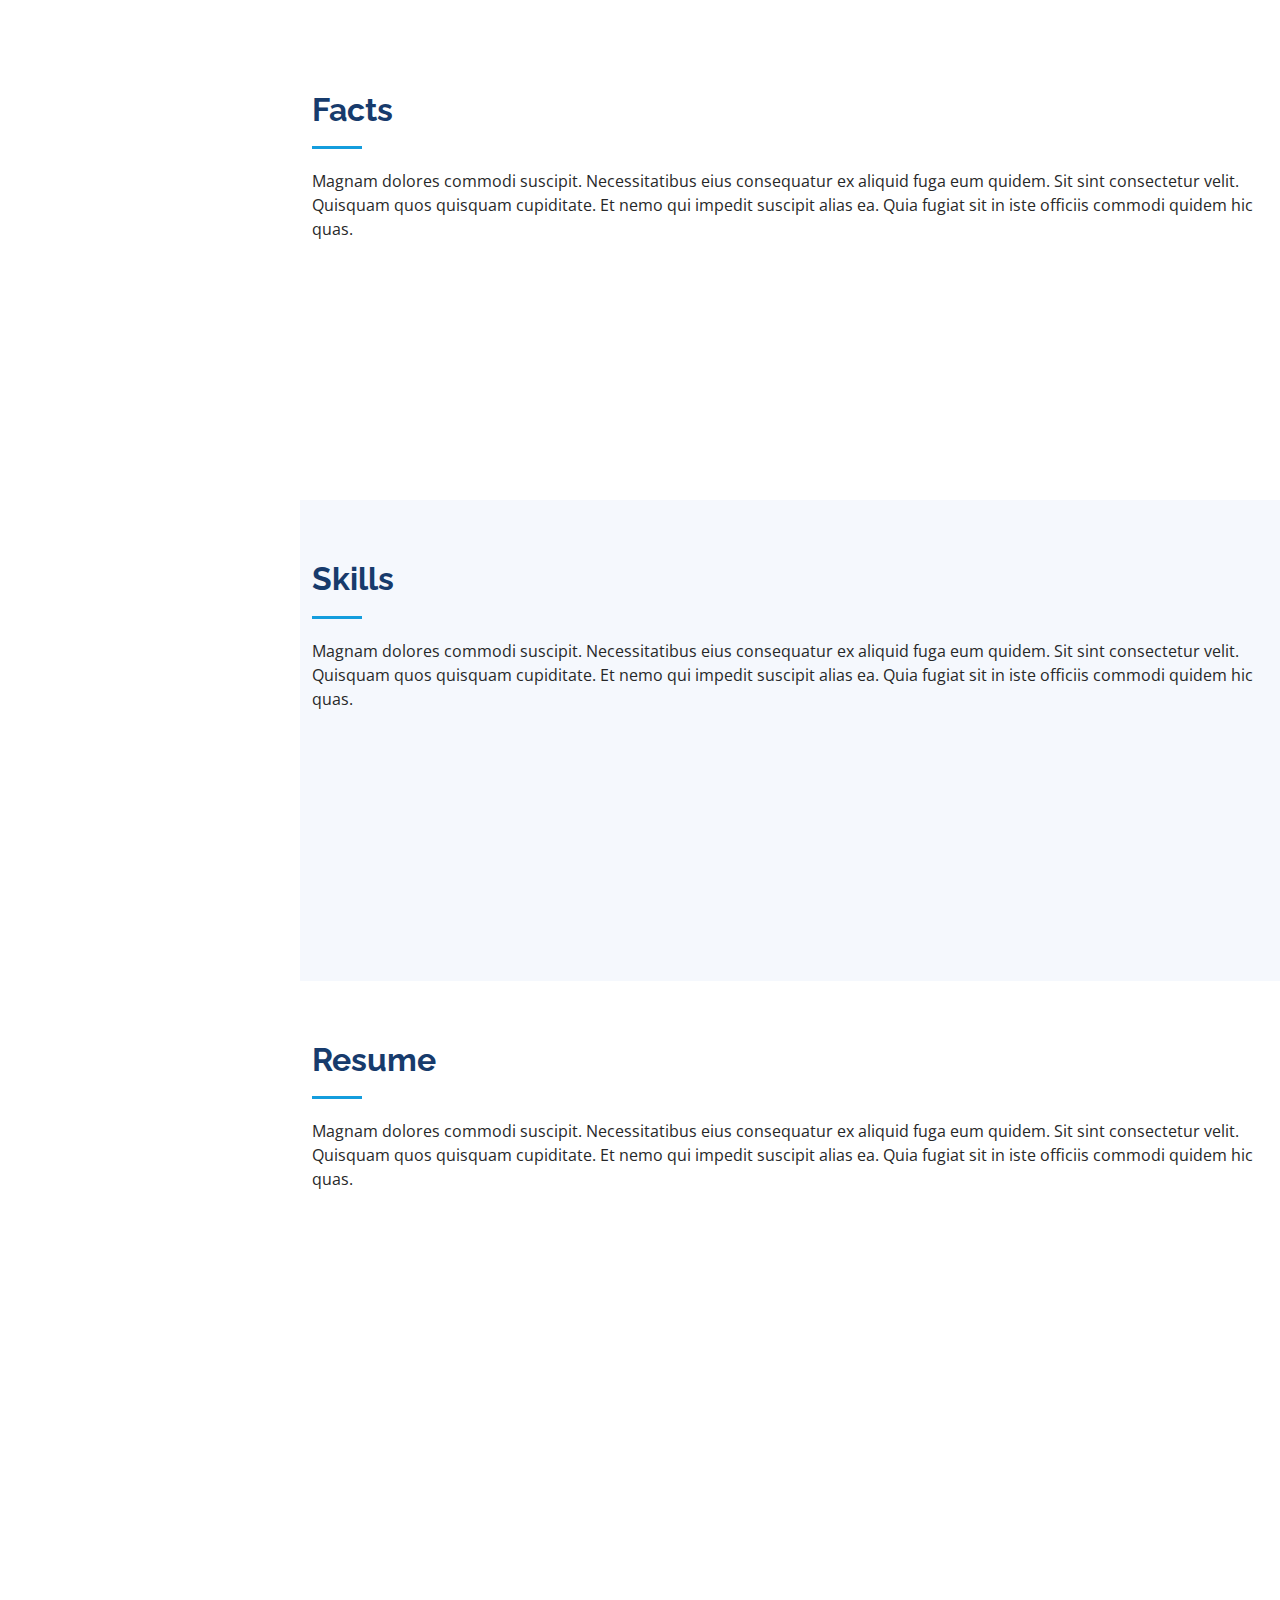
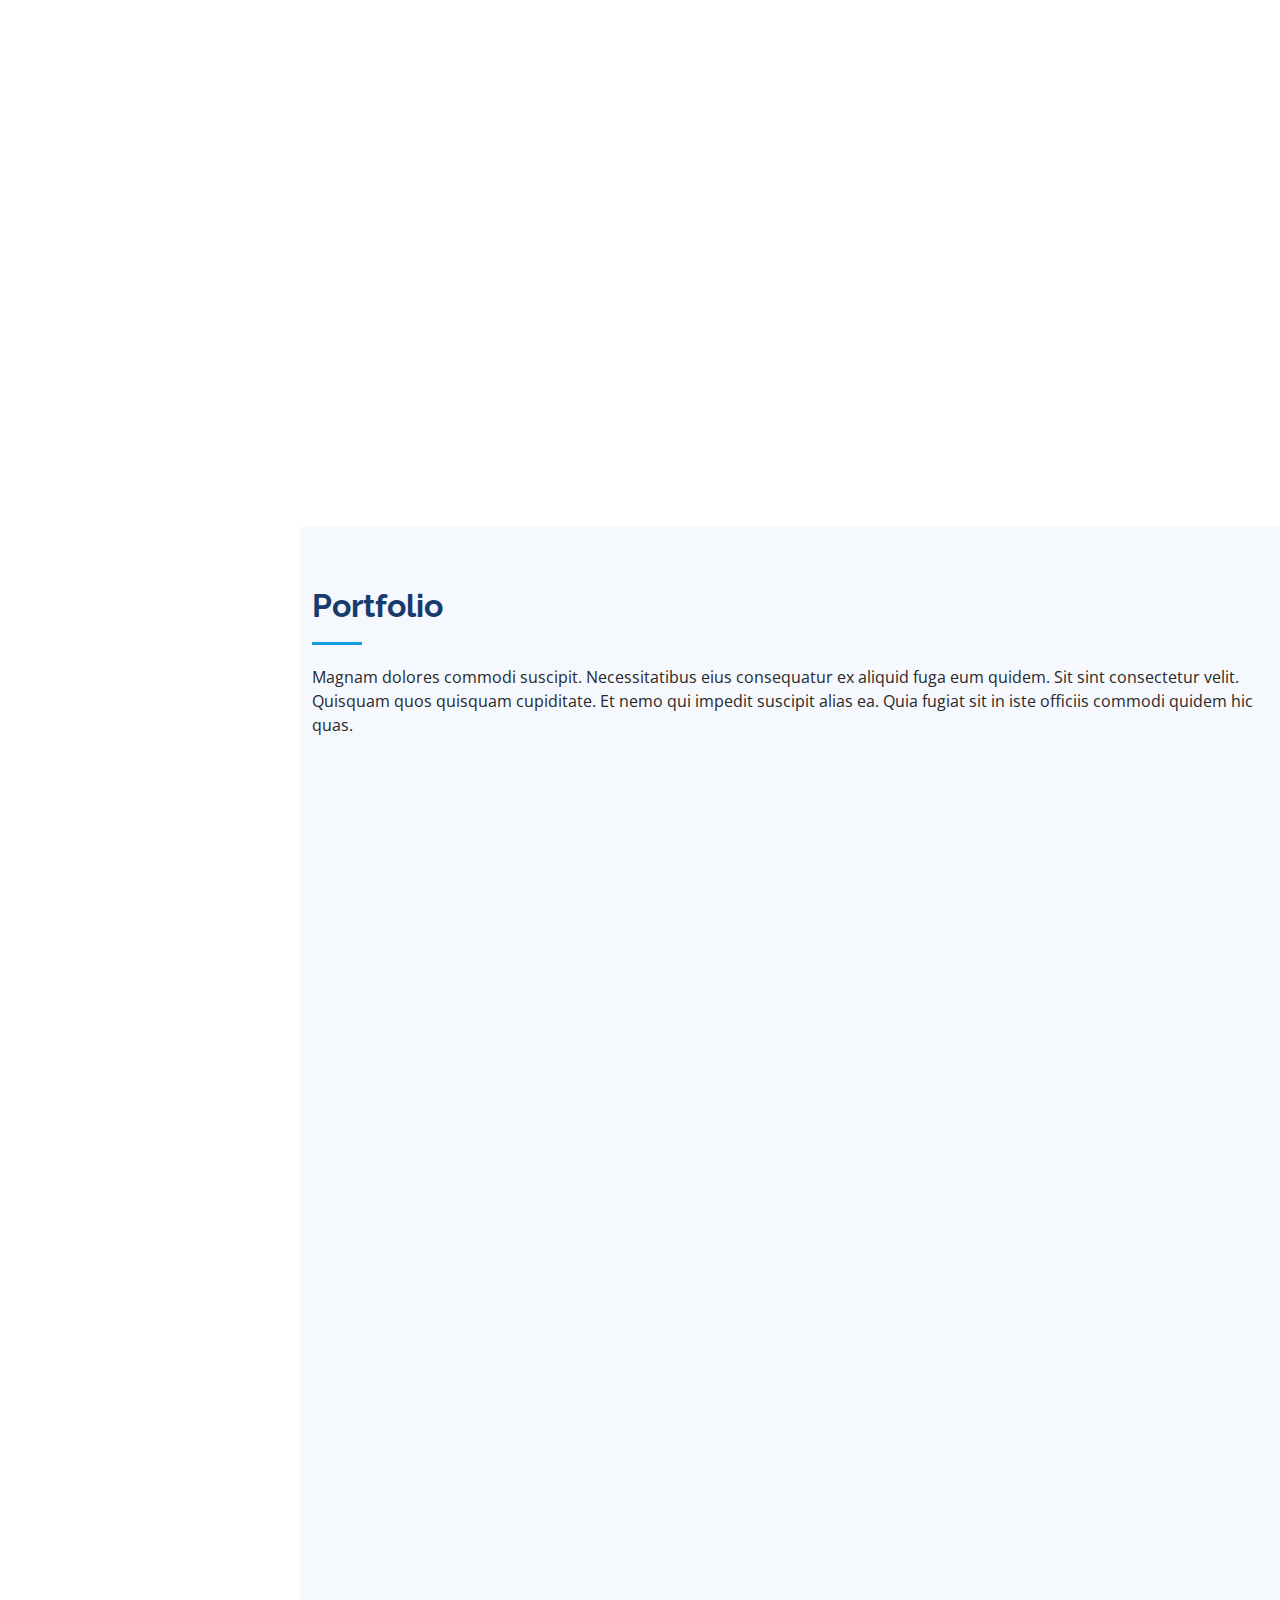
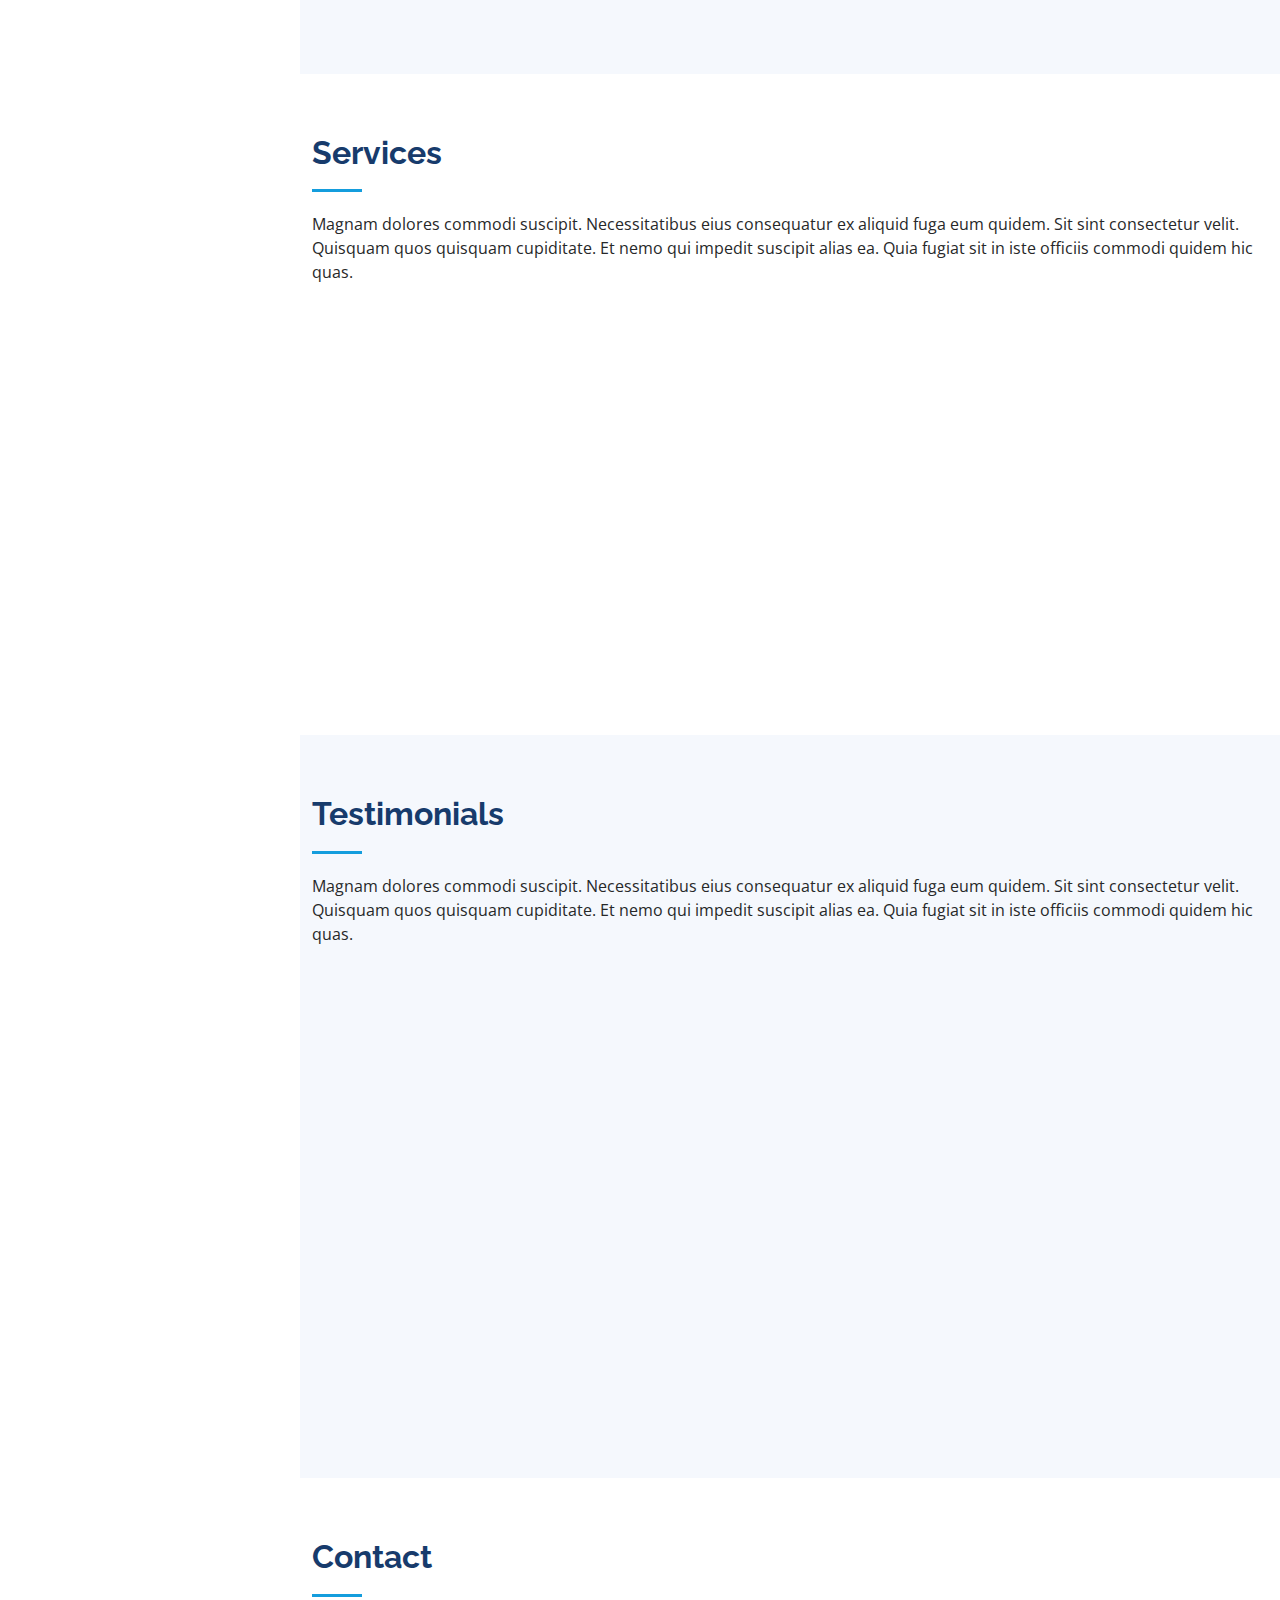
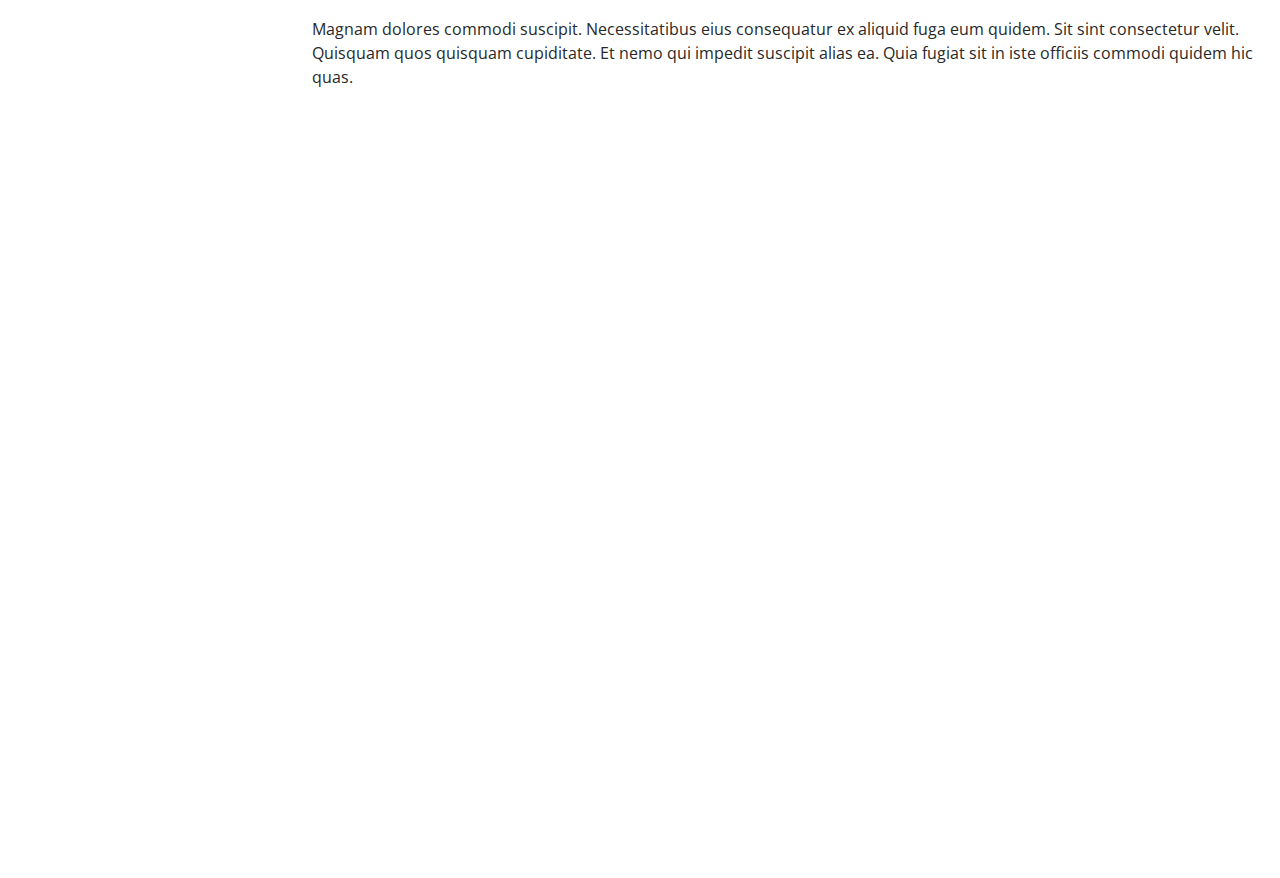
==== commit 530a87b0: "updated" ====
--- a/index.html
+++ b/index.html
@@ -47,7 +47,7 @@
 
       <div class="profile">
         <img src="assets/img/profile-img.png" alt="" class="img-fluid rounded-circle">
-        <h1 class="text-light"><a href="#contact">Mg Myo Min</a></h1>
+        <h1 class="text-light"><a href="#contact">Mg Myo Min(James)</a></h1>
         <div class="social-links mt-3 text-center">
           <a href="https://twitter.com/MgMyoMin23761" target="_blank" class="twitter"><i class="bx bxl-twitter"></i></a>
           <a href="https://www.facebook.com/mgmyomin.mmt" target="_blank" class="facebook"><i class="bx bxl-facebook"></i></a>
@@ -73,7 +73,7 @@
   <!-- ======= Hero Section ======= -->
   <section id="hero" class="d-flex flex-column justify-content-center align-items-center">
     <div class="hero-container" data-aos="fade-in">
-      <h1>Mg Myo Min(James)</h1>
+      <h1>Mg Myo Min</h1>
       <p>I'm <span class="typed" data-typed-items="Web Designer, Web Developer, Freelancer, Graphic Designer, Gamer"></span></p>
     </div>
   </section><!-- End Hero -->
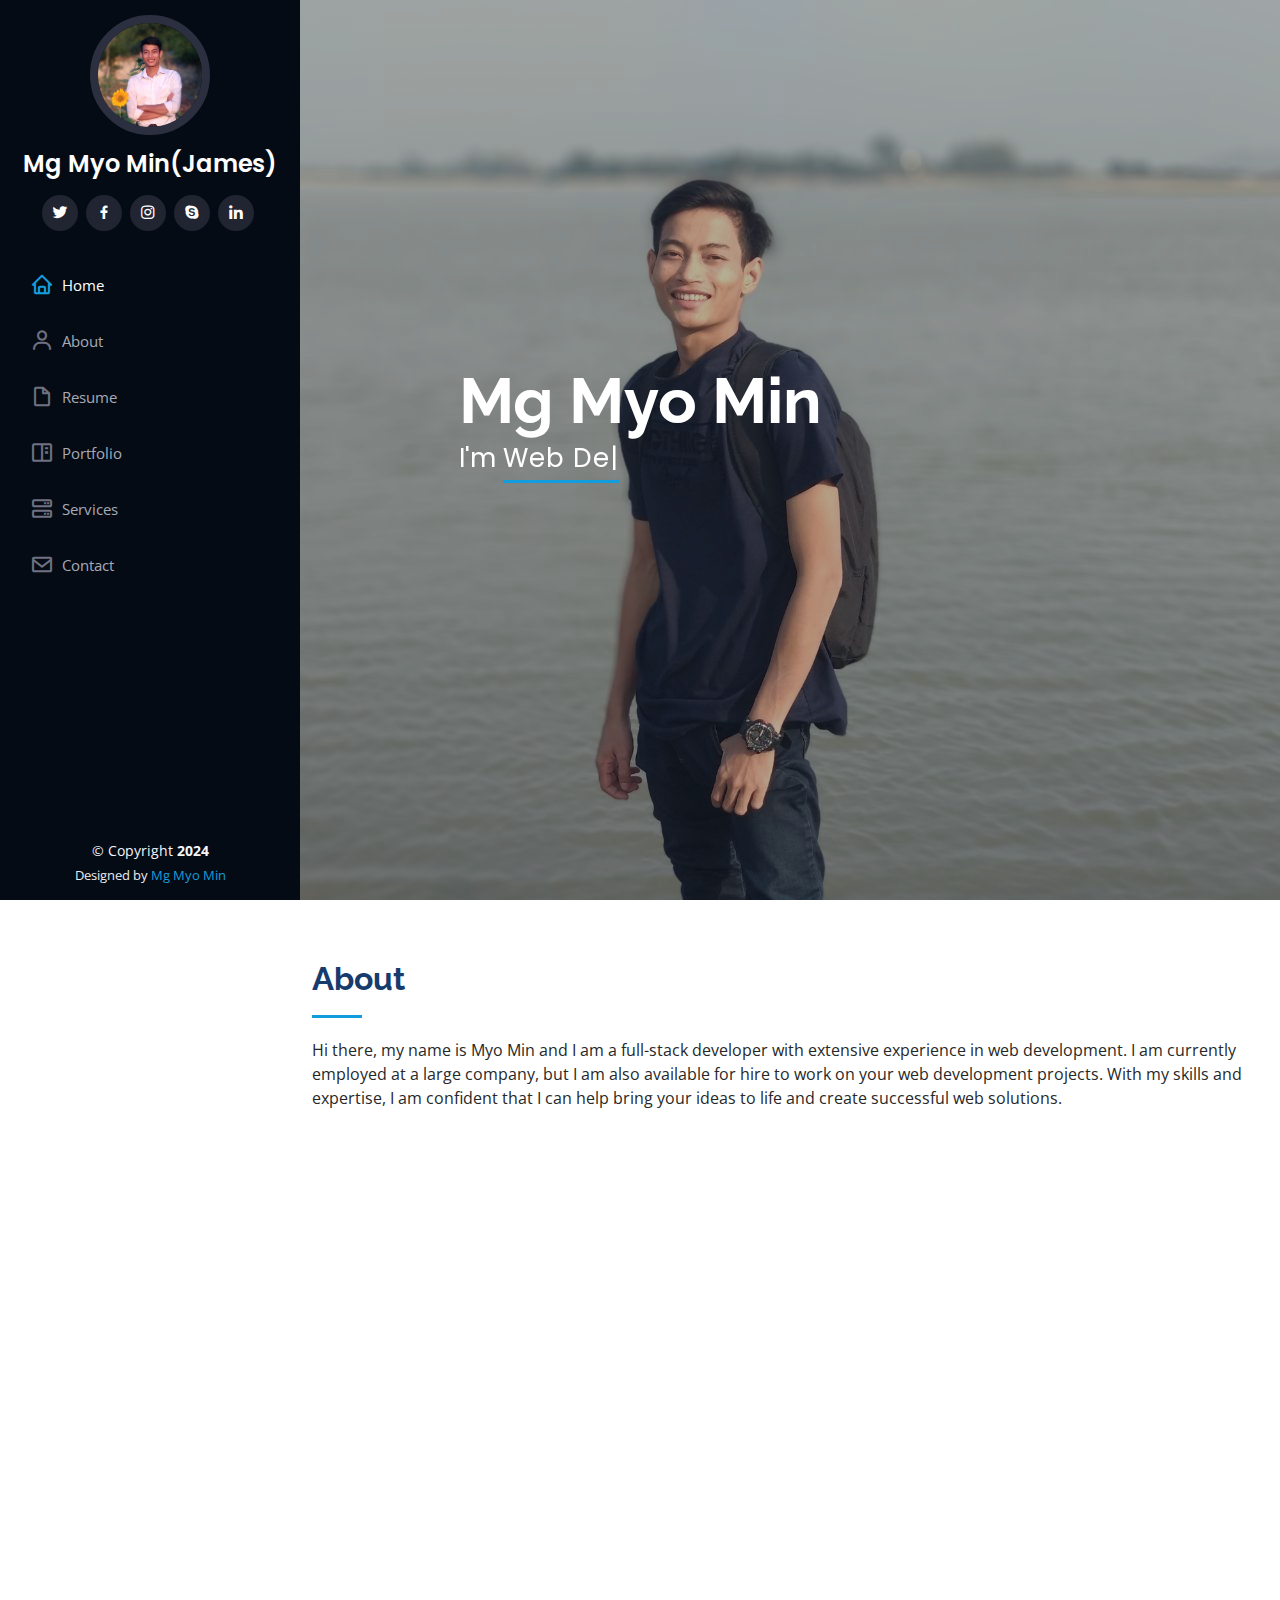
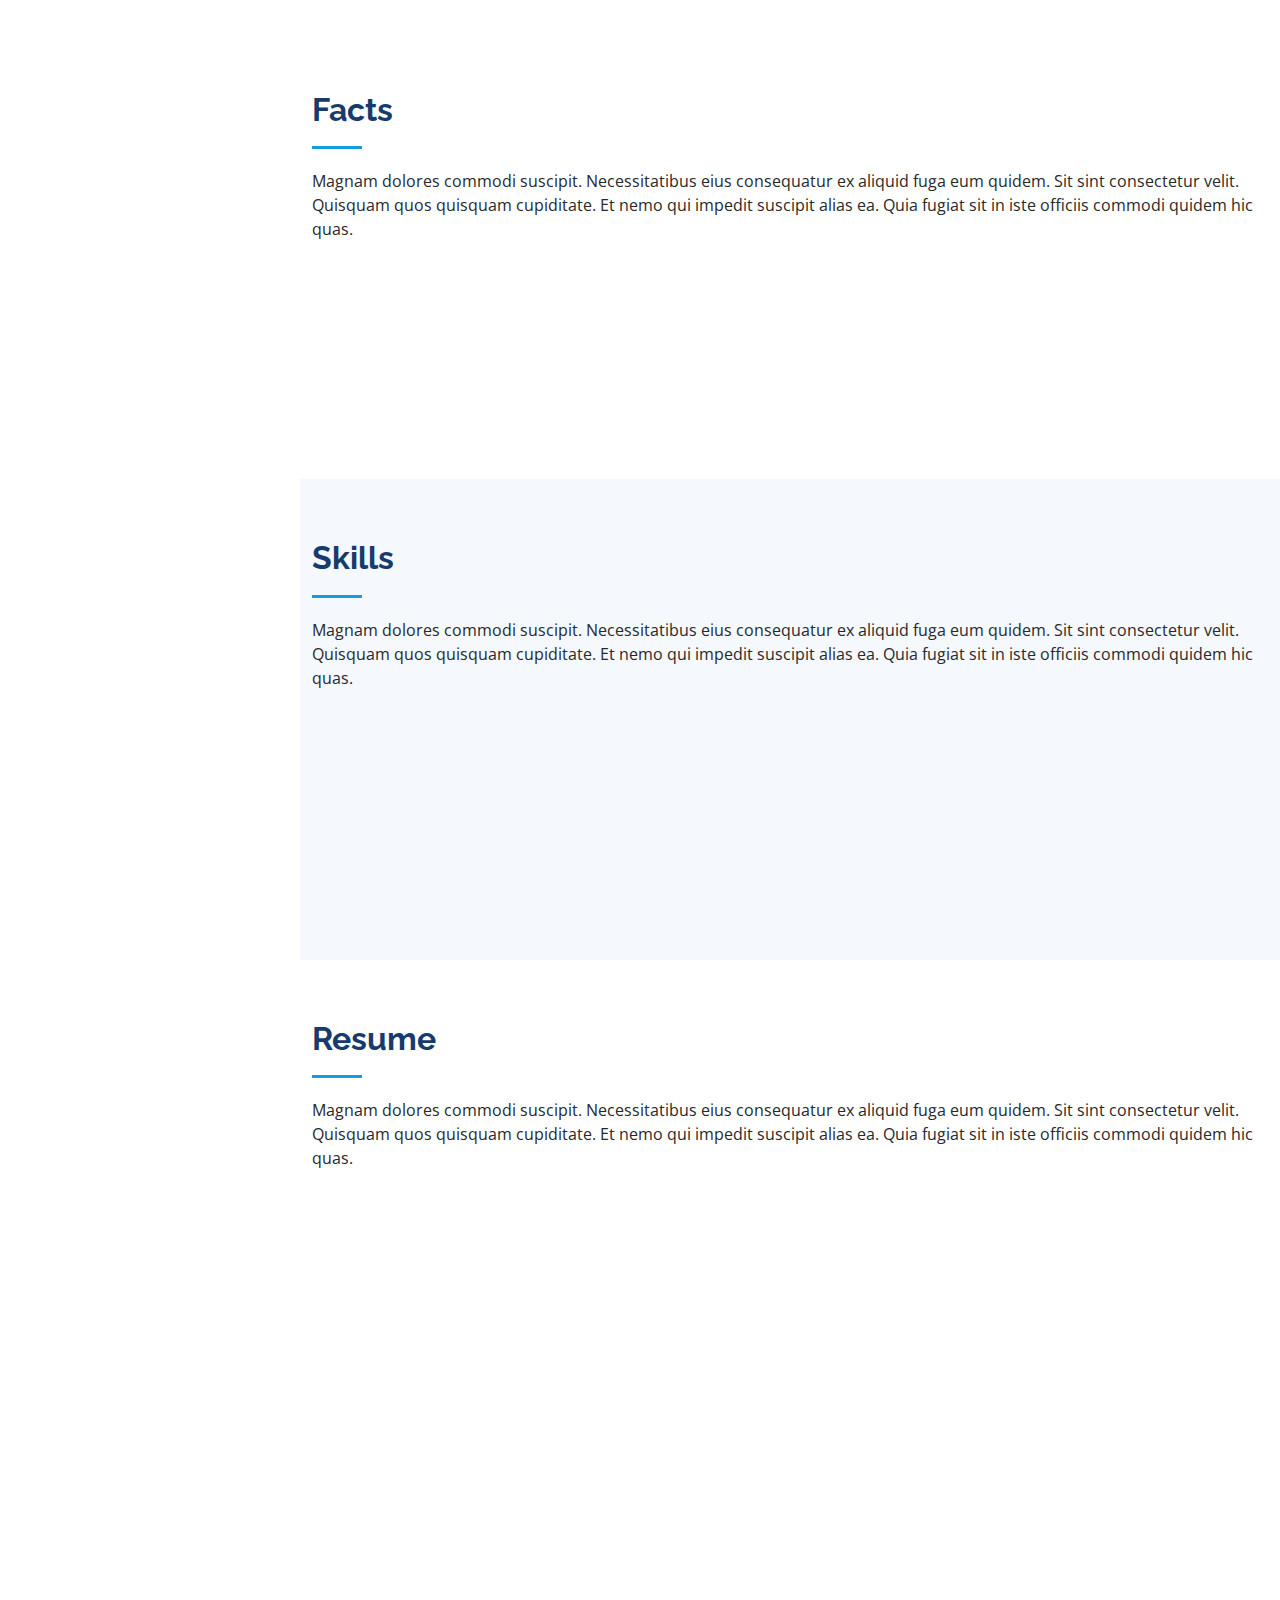
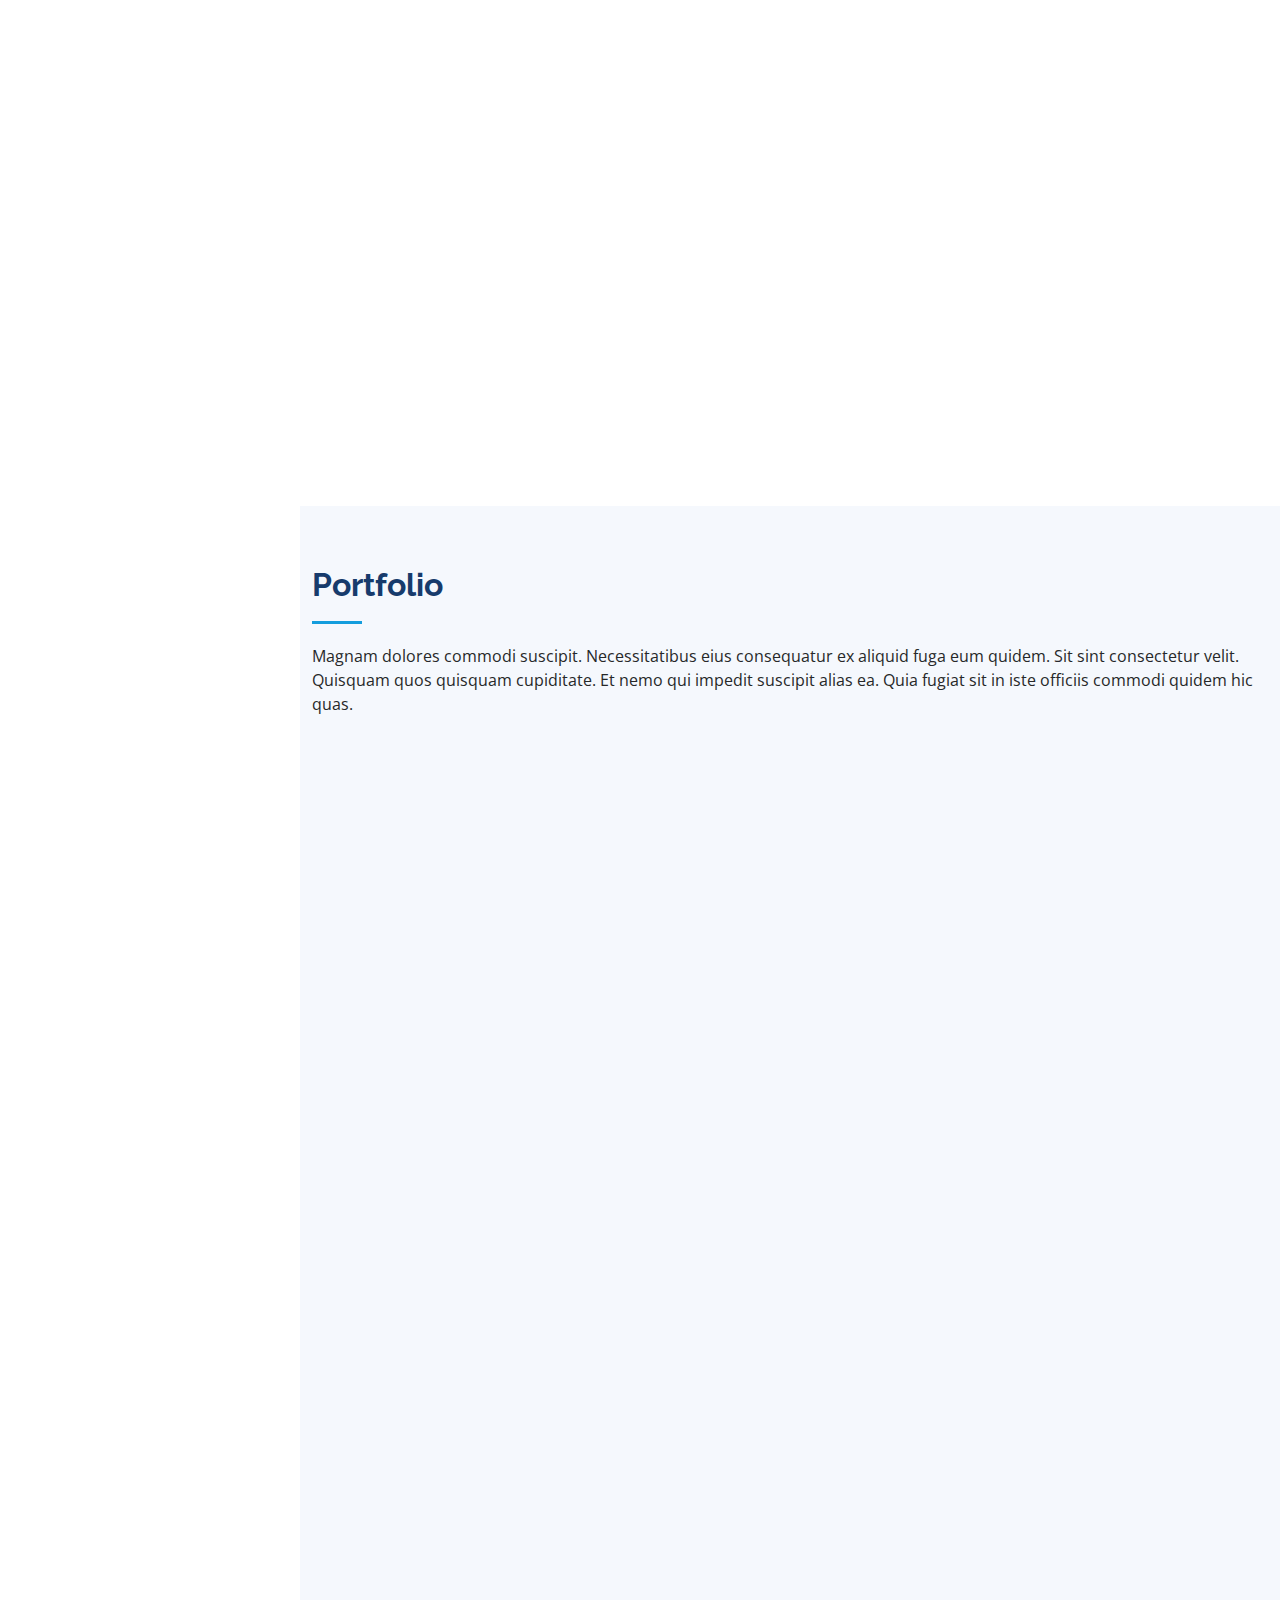
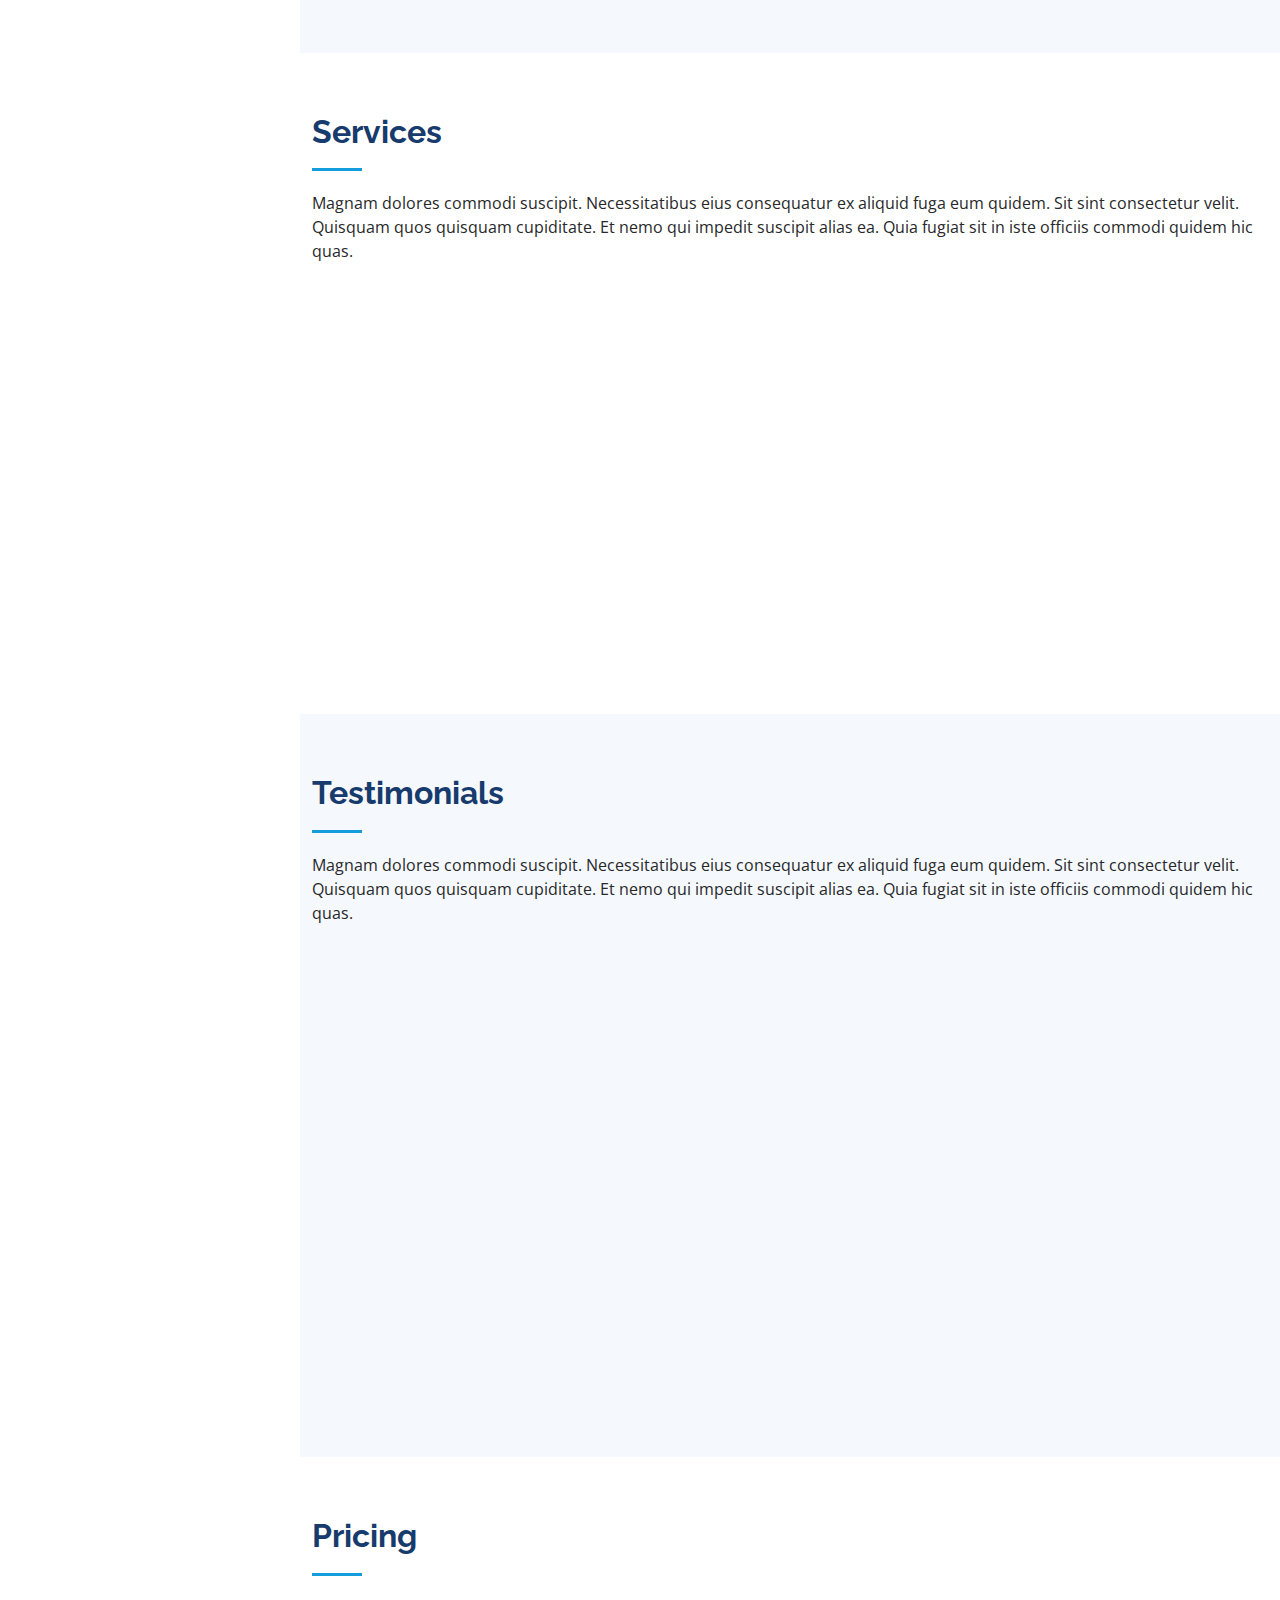
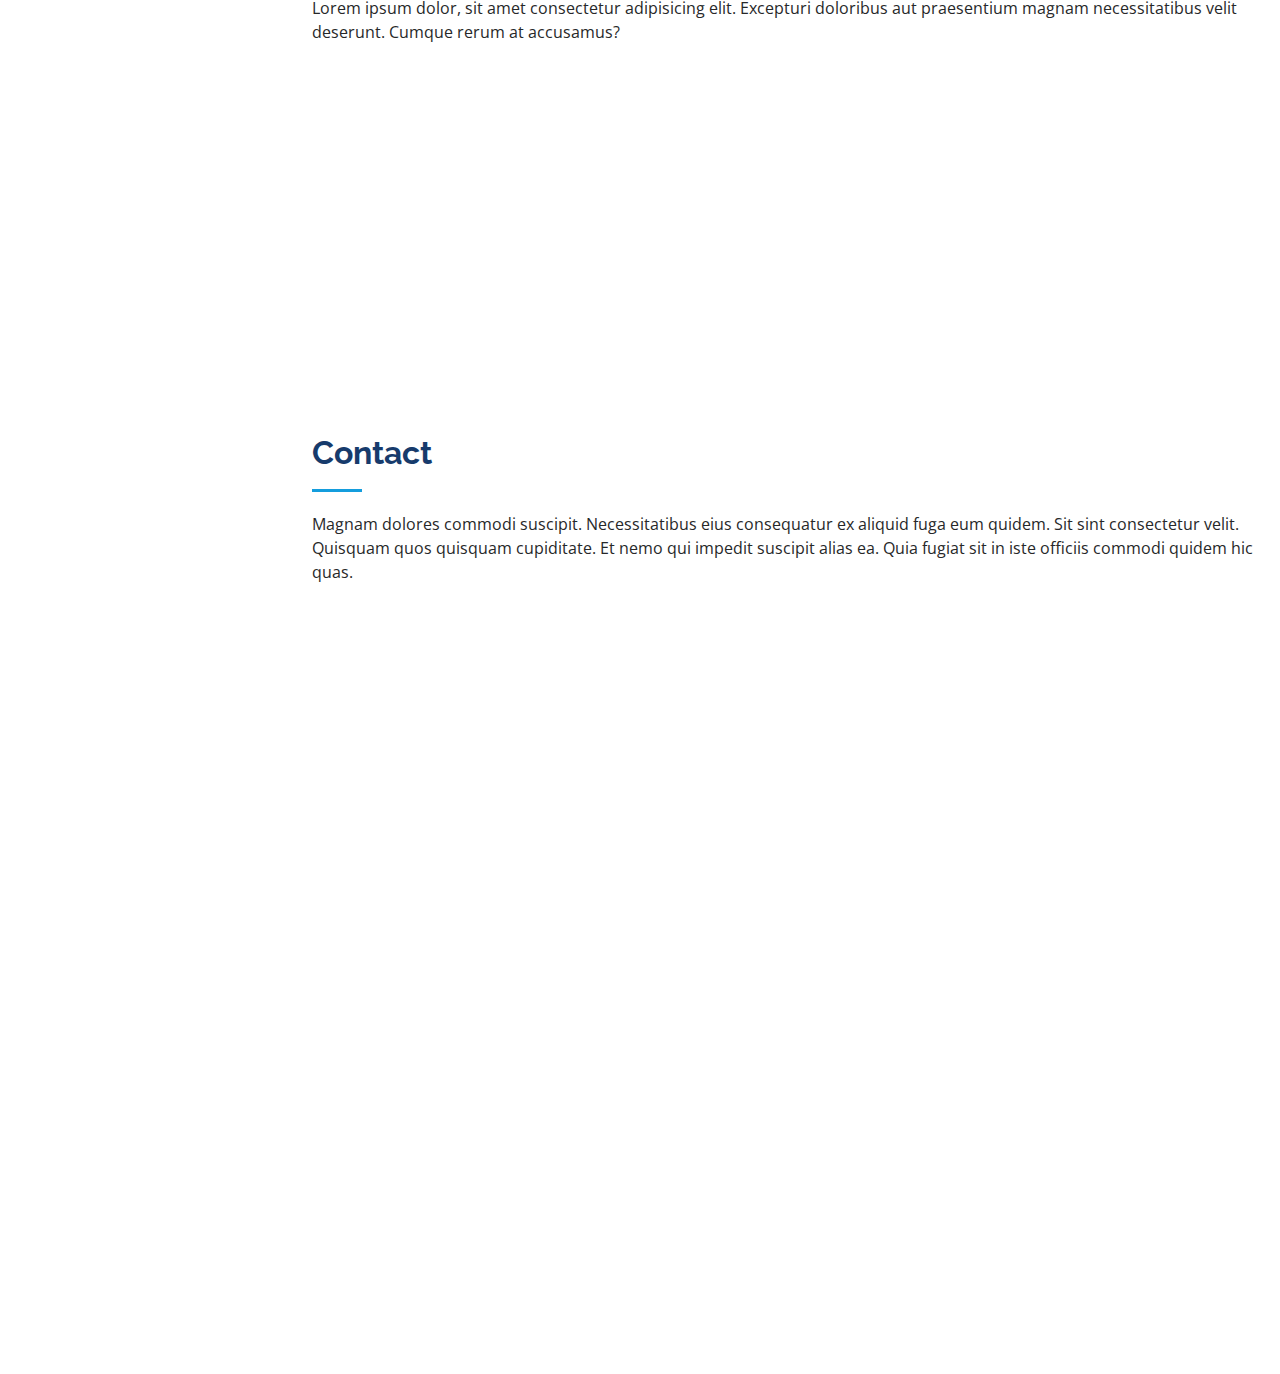
==== commit 2e8db060: "updated" ====
--- a/index.html
+++ b/index.html
@@ -105,8 +105,9 @@
               <div class="col-lg-6">
                 <ul>
                   <li><i class="bi bi-chevron-right"></i> <strong>Birthday:</strong> <span>8 Oct 1996</span></li>
-                  <li><i class="bi bi-chevron-right"></i> <strong>Website:</strong> <span>www.example.com</span></li>
-                  <li><i class="bi bi-chevron-right"></i> <strong>Phone:</strong> <span>+123 456 7890</span></li>
+                  <li><i class="bi bi-chevron-right"></i> <strong>Website:</strong> <span>https://piumyomin.github.io/portfolio/</span>
+                  </li>
+                  <li><i class="bi bi-chevron-right"></i> <strong>Phone:</strong> <span>+95 9792115547</span></li>
                   <li><i class="bi bi-chevron-right"></i> <strong>City:</strong> <span>Mandalay, Myanmar(Burma)</span></li>
                 </ul>
               </div>
@@ -143,7 +144,7 @@
           <div class="col-lg-3 col-md-6 d-md-flex align-items-md-stretch" data-aos="fade-up">
             <div class="count-box">
               <i class="bi bi-emoji-smile"></i>
-              <span data-purecounter-start="0" data-purecounter-end="232" data-purecounter-duration="1" class="purecounter"></span>
+              <span data-purecounter-start="0" data-purecounter-end="258" data-purecounter-duration="1" class="purecounter"></span>
               <p><strong>Happy Clients</strong> consequuntur quae</p>
             </div>
           </div>
@@ -151,8 +152,8 @@
           <div class="col-lg-3 col-md-6 d-md-flex align-items-md-stretch" data-aos="fade-up" data-aos-delay="100">
             <div class="count-box">
               <i class="bi bi-journal-richtext"></i>
-              <span data-purecounter-start="0" data-purecounter-end="521" data-purecounter-duration="1" class="purecounter"></span>
-              <p><strong>Projects</strong> adipisci atque cum quia aut</p>
+              <span data-purecounter-start="0" data-purecounter-end="21" data-purecounter-duration="1" class="purecounter"></span>
+              <p><strong>Projects</strong> I've done.</p>
             </div>
           </div>
 
@@ -160,15 +161,15 @@
             <div class="count-box">
               <i class="bi bi-headset"></i>
               <span data-purecounter-start="0" data-purecounter-end="1453" data-purecounter-duration="1" class="purecounter"></span>
-              <p><strong>Hours Of Support</strong> aut commodi quaerat</p>
+              <p><strong>Hours Of Support</strong> with best services</p>
             </div>
           </div>
 
           <div class="col-lg-3 col-md-6 d-md-flex align-items-md-stretch" data-aos="fade-up" data-aos-delay="300">
             <div class="count-box">
               <i class="bi bi-people"></i>
-              <span data-purecounter-start="0" data-purecounter-end="32" data-purecounter-duration="1" class="purecounter"></span>
-              <p><strong>Hard Workers</strong> rerum asperiores dolor</p>
+              <span data-purecounter-start="0" data-purecounter-end="12" data-purecounter-duration="1" class="purecounter"></span>
+              <p><strong>Hard Workers</strong> strong and qualified team</p>
             </div>
           </div>
 
@@ -555,6 +556,65 @@
       </div>
     </section><!-- End Testimonials Section -->
 
+    <!-- pricing section Start -->
+    <section id="pricing" class="pricing">
+      <div class="container">
+        <div class="section-title">
+          <h2>Pricing</h2>
+          <p>Lorem ipsum dolor, sit amet consectetur adipisicing elit. Excepturi doloribus aut praesentium magnam
+            necessitatibus velit deserunt. Cumque rerum at accusamus?</p>
+        </div>
+        <div class="row" data-aos="fade-up">
+          <div class="col-md-4 col-sm-12 pricing-card">
+            <div class="card">
+              <h2 class="card-title text-center">Normal Price</h2>
+              <div class="card-body">
+                <ul>
+                  <li class="">Feature one</ li>
+                  <li class="">Feature Two</li>
+                  <li class="">Feature Three</li>
+                  <li class="">Feature Four</li>
+                  <li class="">Feature Five</li>
+                  <li class="">Feature Six</li>
+                </ul>
+              </div>
+            </div>
+          </div>
+          <div class="col-md-4 col-sm-12 pricing-card">
+            <div class="card">
+              <h2 class="card-title text-center">Normal Price</h2>
+              <div class="card-body">
+                <ul>
+                  <li>Feature one</li>
+                  <li>Feature Two</li>
+                  <li>Feature Three</li>
+                  <li>Feature Four</li>
+                  <li>Feature Five</li>
+                  <li>Feature Six</li>
+                </ul>
+              </div>
+            </div>
+          </div>
+          <div class="col-md-4 col-sm-12 pricing-card">
+            <div class="card">
+              <h2 class="card-title text-center">Normal Price</h2>
+              <div class="card-body">
+                <ul>
+                  <li>Feature one</li>
+                  <li>Feature Two</li>
+                  <li>Feature Three</li>
+                  <li>Feature Four</li>
+                  <li>Feature Five</li>
+                  <li>Feature Six</li>
+                </ul>
+              </div>
+            </div>
+          </div>
+        </div>
+      </div>
+    </section>
+    <!-- pricing section end -->
+
     <!-- ======= Contact Section ======= -->
     <section id="contact" class="contact">
       <div class="container">
@@ -634,7 +694,7 @@
   <footer id="footer">
     <div class="container">
       <div class="copyright">
-        &copy; Copyright <strong><span>2023</span></strong>
+        &copy; Copyright <strong><span>2024</span></strong>
       </div>
       <div class="credits">
         <!-- All the links in the footer should remain intact. -->
--- a/assets/css/style.css
+++ b/assets/css/style.css
@@ -157,7 +157,7 @@
   list-style: none;
 }
 
-.nav-menu > ul > li {
+.nav-menu>ul>li {
   position: relative;
   white-space: nowrap;
 }
@@ -183,7 +183,7 @@
 .nav-menu a:hover,
 .nav-menu .active,
 .nav-menu .active:focus,
-.nav-menu li:hover > a {
+.nav-menu li:hover>a {
   text-decoration: none;
   color: #fff;
 }
@@ -191,7 +191,7 @@
 .nav-menu a:hover i,
 .nav-menu .active i,
 .nav-menu .active:focus i,
-.nav-menu li:hover > a i {
+.nav-menu li:hover>a i {
   color: #149ddd;
 }
 
@@ -601,7 +601,7 @@
   background: rgba(20, 157, 221, 0.95);
 }
 
-.portfolio .portfolio-wrap .portfolio-links a + a {
+.portfolio .portfolio-wrap .portfolio-links a+a {
   border-left: 1px solid #37b3ed;
 }
 
@@ -634,10 +634,7 @@
   position: relative;
 }
 
-.portfolio-details
-  .portfolio-details-slider
-  .swiper-pagination
-  .swiper-pagination-bullet {
+.portfolio-details .portfolio-details-slider .swiper-pagination .swiper-pagination-bullet {
   width: 12px;
   height: 12px;
   background-color: #fff;
@@ -645,10 +642,7 @@
   border: 1px solid #149ddd;
 }
 
-.portfolio-details
-  .portfolio-details-slider
-  .swiper-pagination
-  .swiper-pagination-bullet-active {
+.portfolio-details .portfolio-details-slider .swiper-pagination .swiper-pagination-bullet-active {
   background-color: #149ddd;
 }
 
@@ -671,7 +665,7 @@
   font-size: 15px;
 }
 
-.portfolio-details .portfolio-info ul li + li {
+.portfolio-details .portfolio-info ul li+li {
   margin-top: 10px;
 }
 
@@ -835,6 +829,14 @@
 .testimonials .swiper-pagination .swiper-pagination-bullet-active {
   background-color: #149ddd;
 }
+
+/* pricing section start */
+
+.pricing ul li {
+  list-style-type: none;
+}
+
+/* pricing section end */
 
 /*--------------------------------------------------------------
 # Contact
@@ -1042,11 +1044,11 @@
   font-size: 15px;
 }
 
-.breadcrumbs ol li + li {
+.breadcrumbs ol li+li {
   padding-left: 10px;
 }
 
-.breadcrumbs ol li + li::before {
+.breadcrumbs ol li+li::before {
   display: inline-block;
   padding-right: 10px;
   color: #0e2442;
@@ -1099,4 +1101,4 @@
     width: auto;
     padding-right: 20px 15px;
   }
-}
+}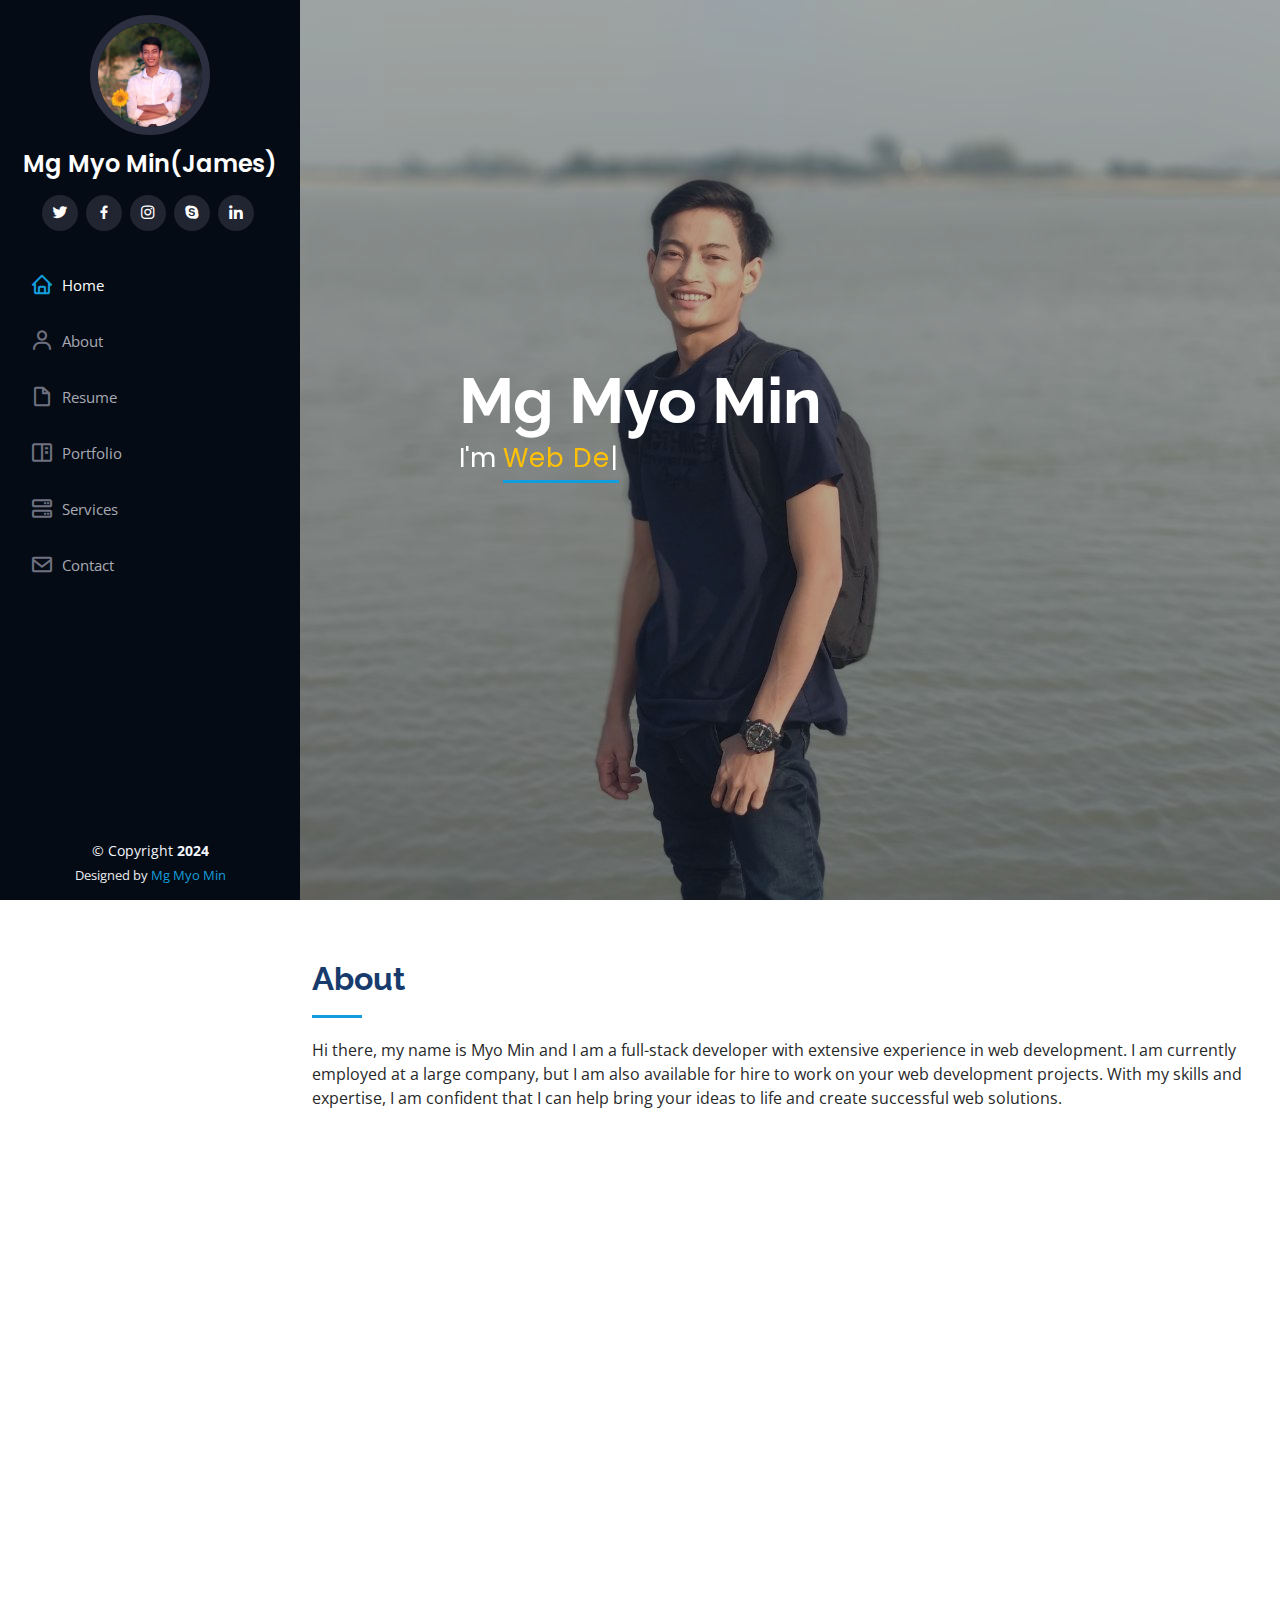
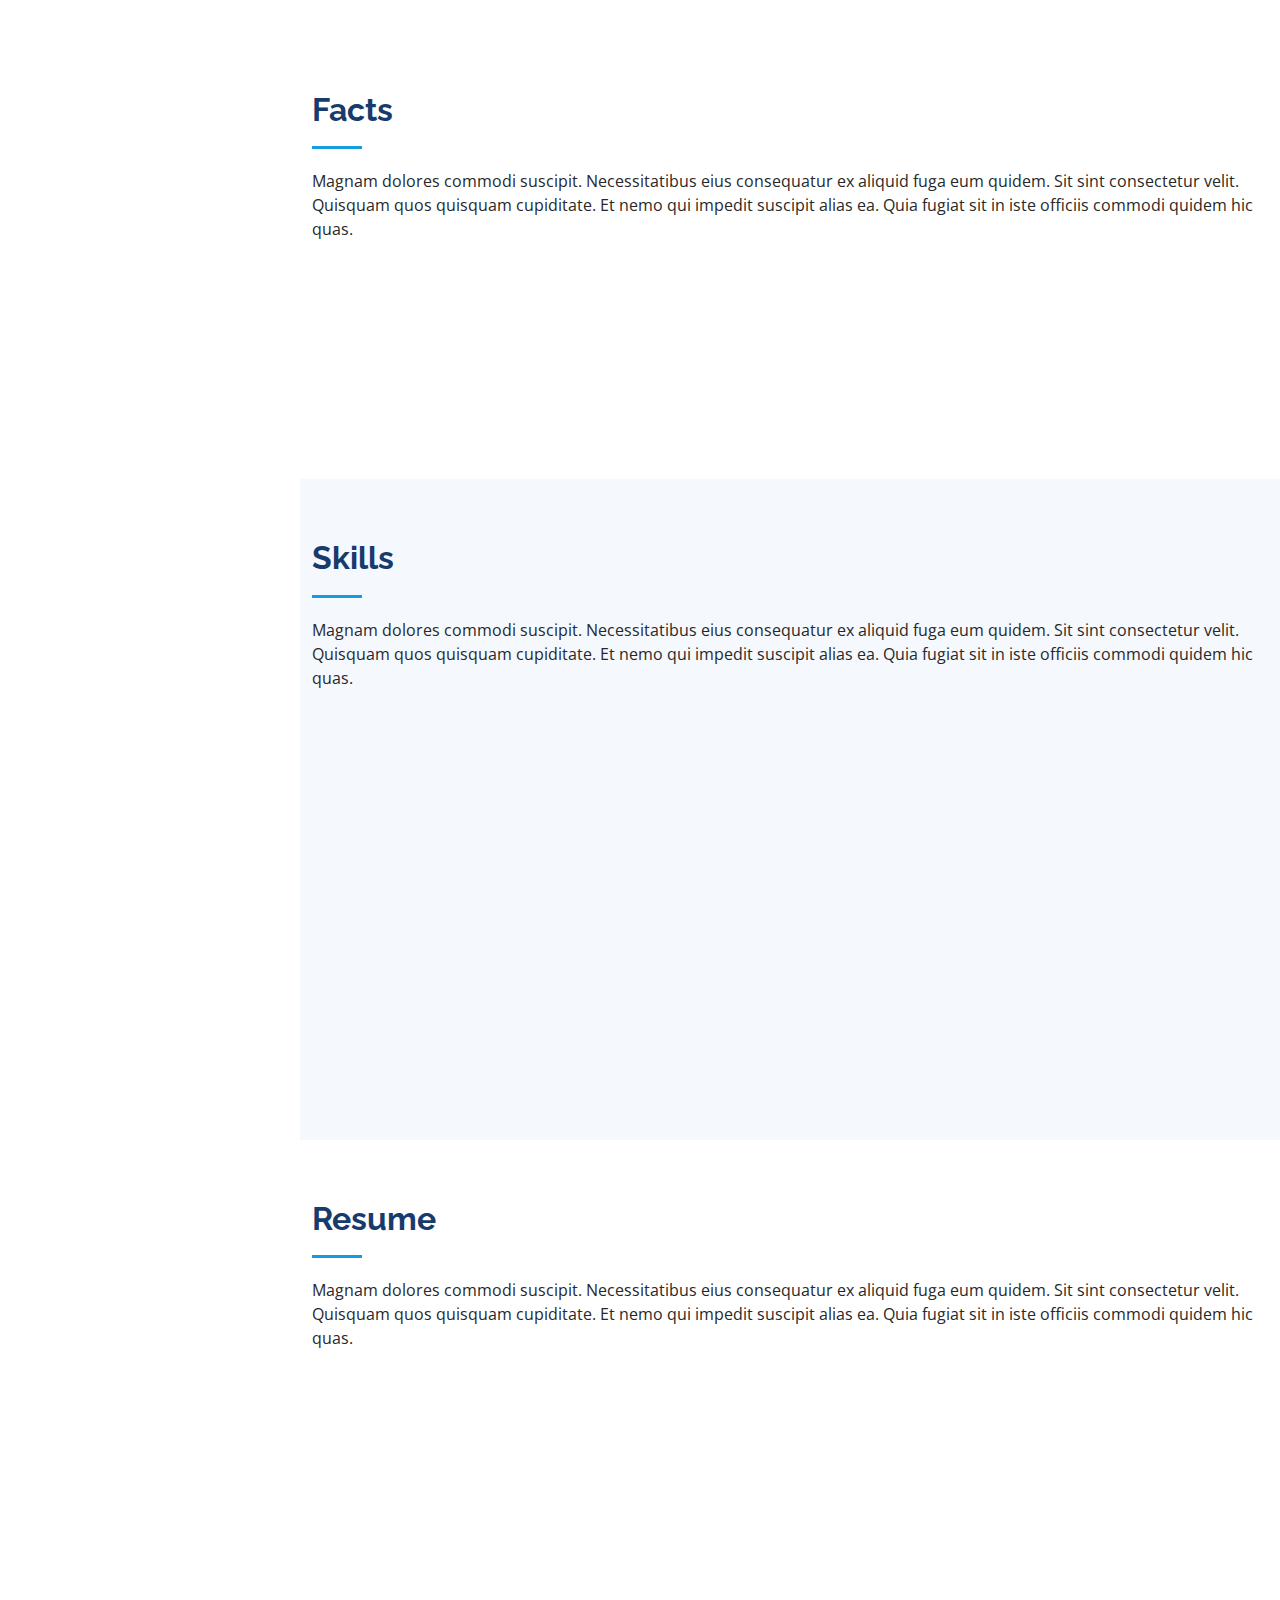
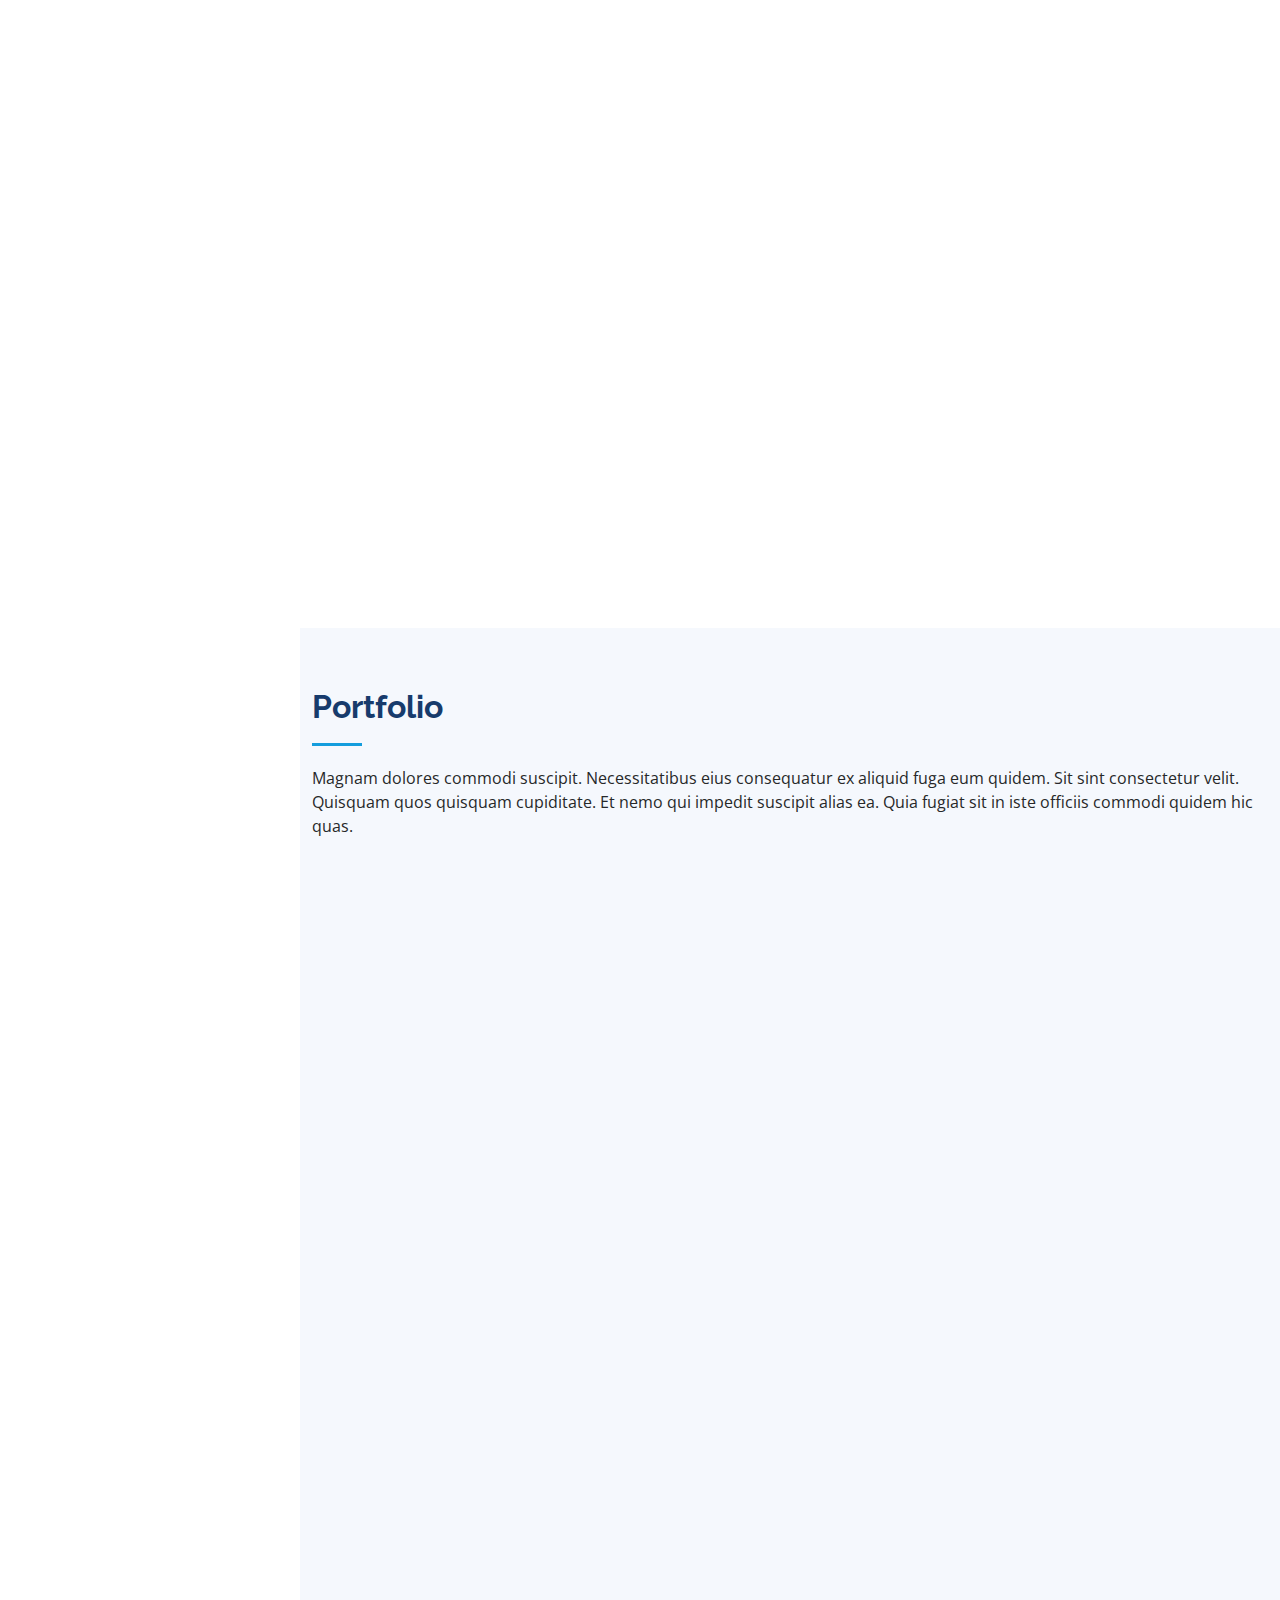
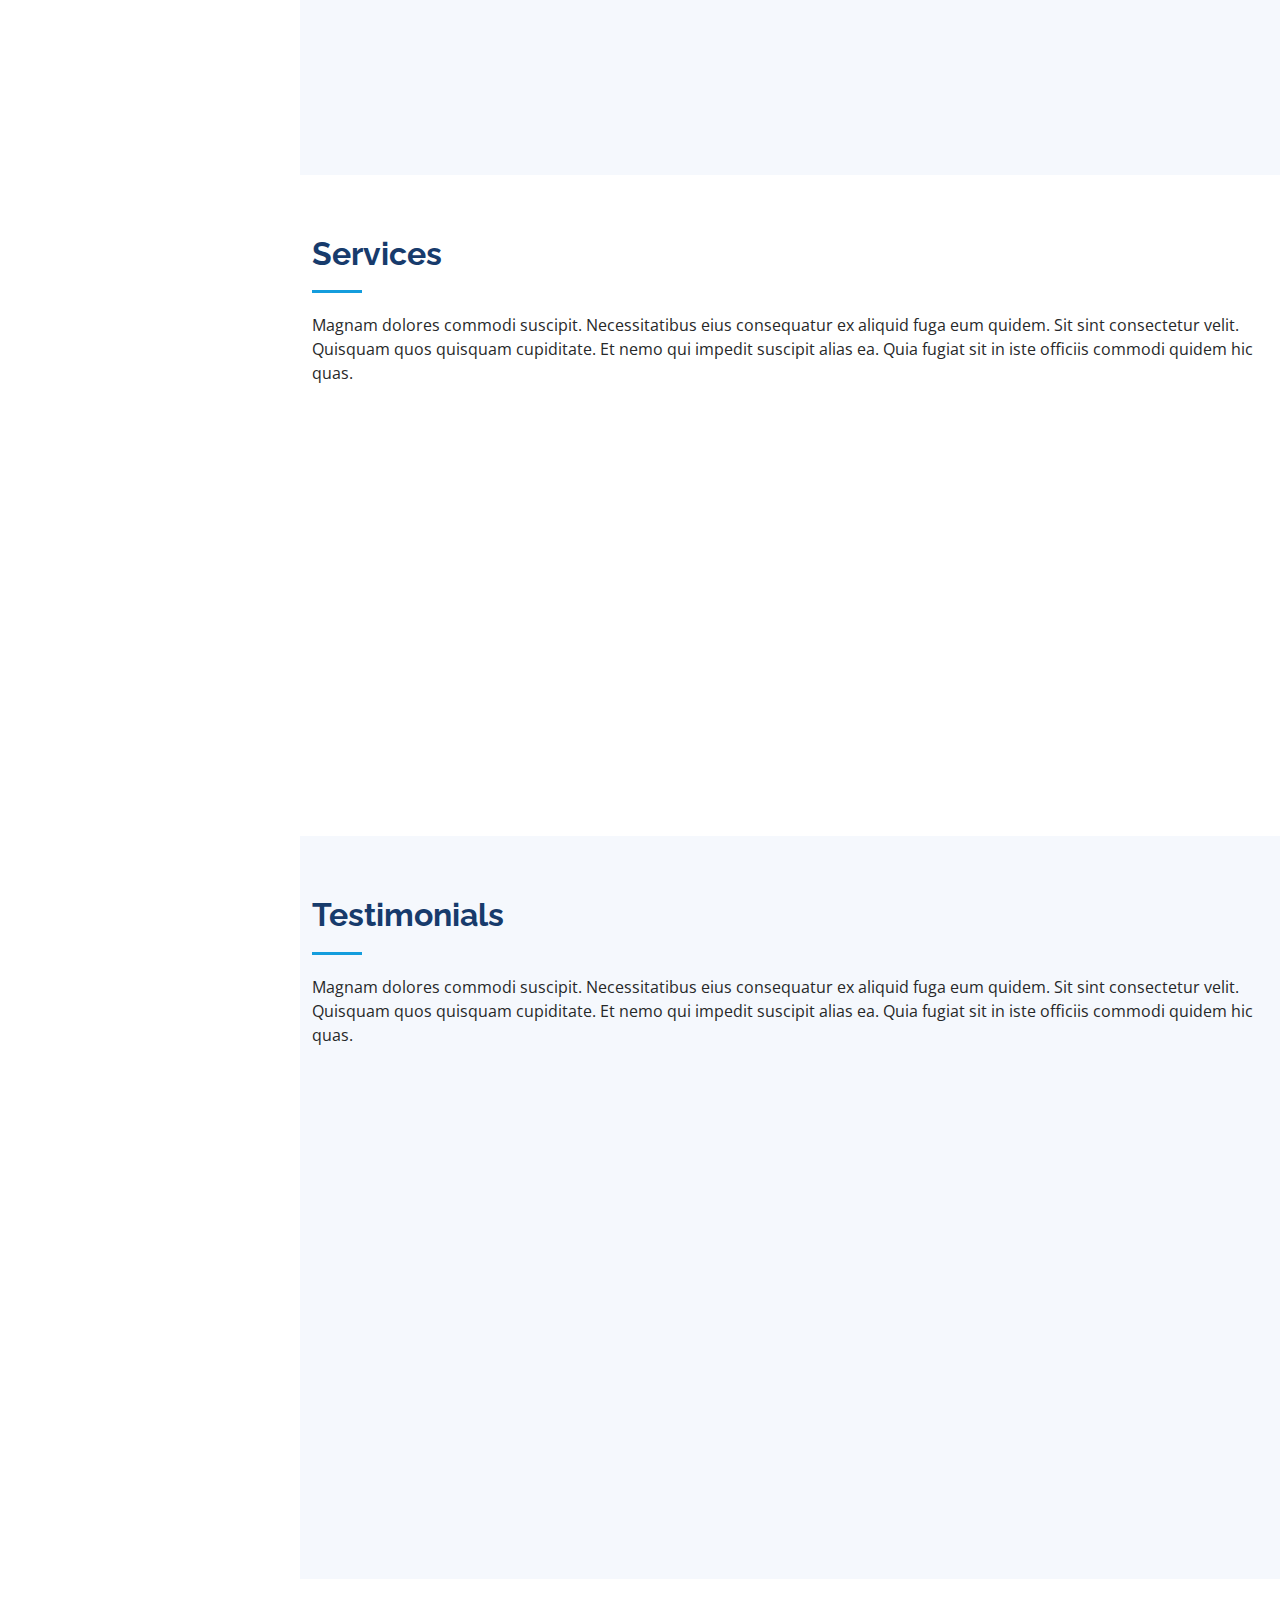
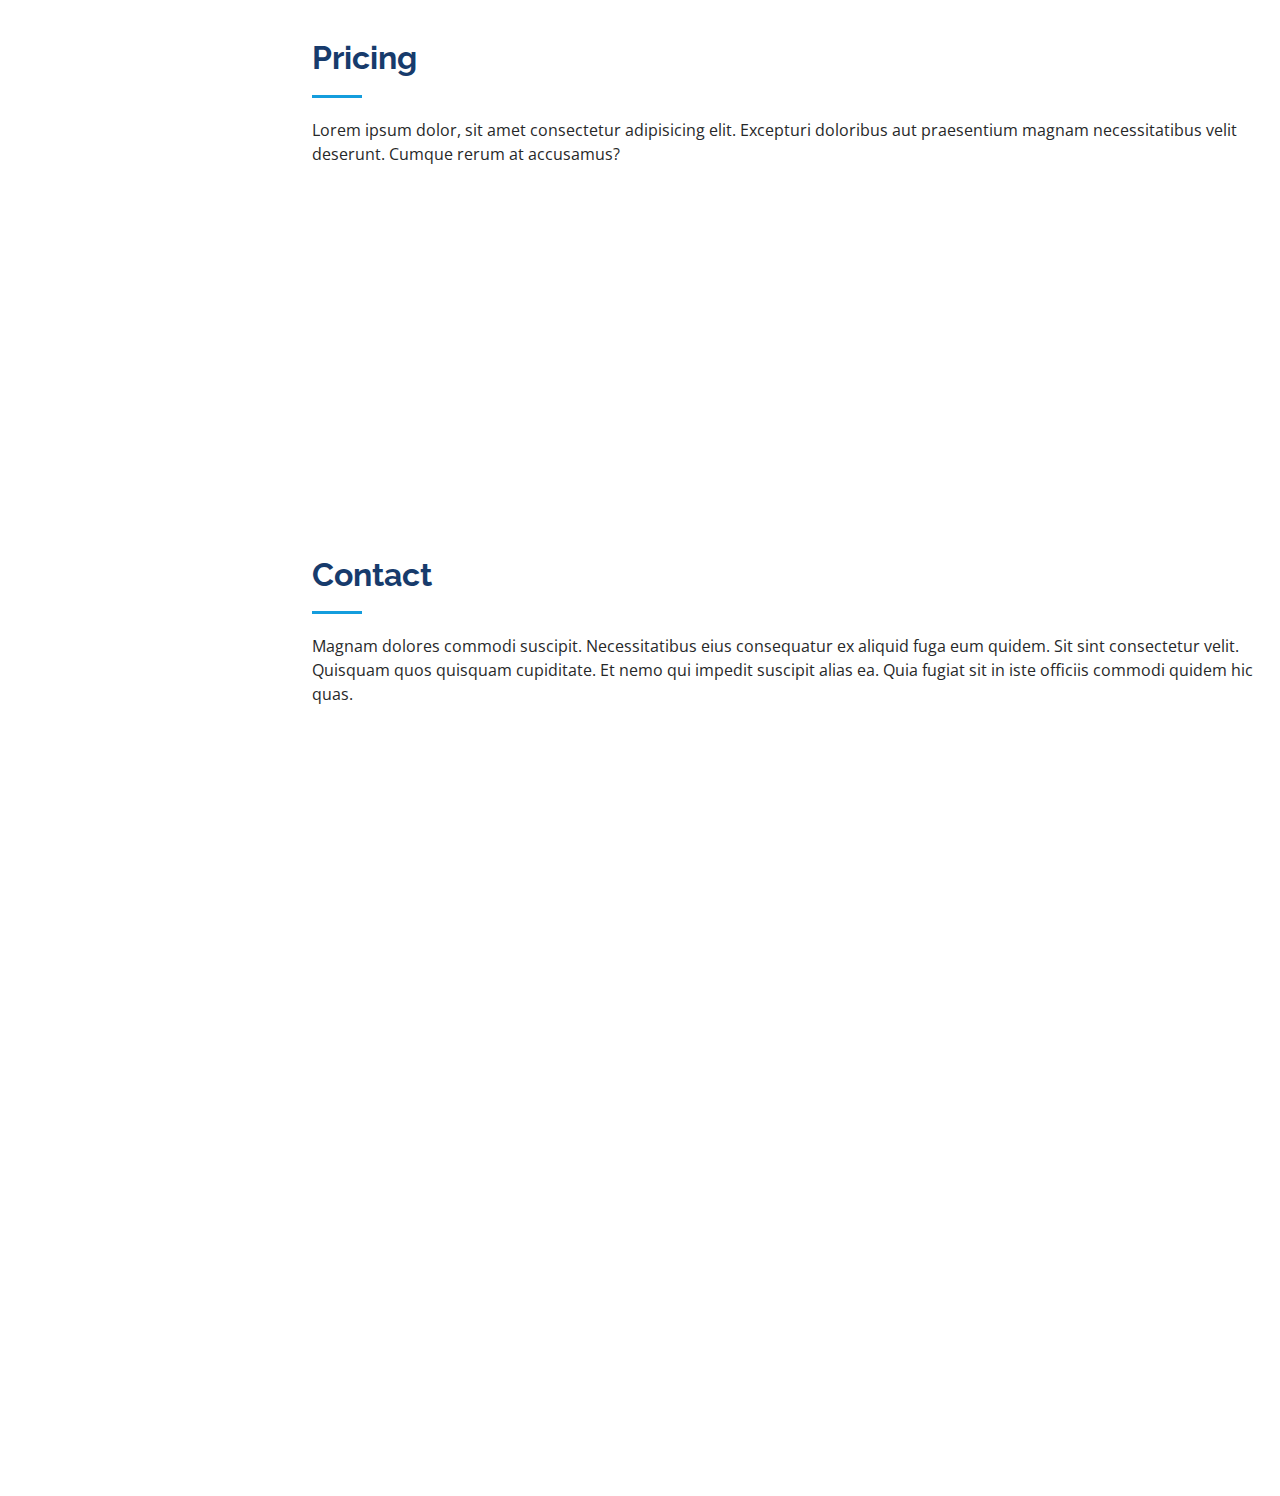
==== commit 5486e2aa: "updated" ====
--- a/index.html
+++ b/index.html
@@ -5,16 +5,18 @@
   <meta charset="utf-8">
   <meta content="width=device-width, initial-scale=1.0" name="viewport">
 
-  <title>Portfolio</title>
-  <meta content="" name="description">
-  <meta content="" name="keywords">
+  <title>Myo Min Thu</title>
+  <meta content="myominthu" name="portfolio">
+  <meta content="myominthu" name="keywords">
 
   <!-- Favicons -->
   <link href="assets/img/favicon.png" rel="icon">
   <link href="assets/img/apple-touch-icon.png" rel="apple-touch-icon">
 
   <!-- Google Fonts -->
-  <link href="https://fonts.googleapis.com/css?family=Open+Sans:300,300i,400,400i,600,600i,700,700i|Raleway:300,300i,400,400i,500,500i,600,600i,700,700i|Poppins:300,300i,400,400i,500,500i,600,600i,700,700i" rel="stylesheet">
+  <link
+    href="https://fonts.googleapis.com/css?family=Open+Sans:300,300i,400,400i,600,600i,700,700i|Raleway:300,300i,400,400i,500,500i,600,600i,700,700i|Poppins:300,300i,400,400i,500,500i,600,600i,700,700i"
+    rel="stylesheet">
 
   <!-- Vendor CSS Files -->
   <link href="assets/vendor/aos/aos.css" rel="stylesheet">
@@ -26,14 +28,6 @@
 
   <!-- Template Main CSS File -->
   <link href="assets/css/style.css" rel="stylesheet">
-
-  <!-- =======================================================
-  * Template Name: iPortfolio
-  * Updated: Mar 10 2023 with Bootstrap v5.2.3
-  * Template URL: https://bootstrapmade.com/iportfolio-bootstrap-portfolio-websites-template/
-  * Author: BootstrapMade.com
-  * License: https://bootstrapmade.com/license/
-  ======================================================== -->
 </head>
 
 <body>
@@ -51,9 +45,12 @@
         <div class="social-links mt-3 text-center">
           <a href="https://twitter.com/MgMyoMin23761" target="_blank" class="twitter"><i class="bx bxl-twitter"></i></a>
           <a href="https://www.facebook.com/mgmyomin.mmt" target="_blank" class="facebook"><i class="bx bxl-facebook"></i></a>
-          <a href="https://instagram.com/mgmyomin.mmt?igshid=NGExMmI2YTkyZg==" target="_blank" class="instagram"><i class="bx bxl-instagram"></i></a>
-          <a href="https://join.skype.com/invite/uioE7gjc6UIq" target="_blank" class="google-plus"><i class="bx bxl-skype"></i></a>
-          <a href="https://www.linkedin.com/in/myo-min-thu-b41a724b/" target="_blank" class="linkedin"><i class="bx bxl-linkedin"></i></a>
+          <a href="https://instagram.com/mgmyomin.mmt?igshid=NGExMmI2YTkyZg==" target="_blank" class="instagram"><i
+              class="bx bxl-instagram"></i></a>
+          <a href="https://join.skype.com/invite/uioE7gjc6UIq" target="_blank" class="google-plus"><i
+              class="bx bxl-skype"></i></a>
+          <a href="https://www.linkedin.com/in/myo-min-thu-b41a724b/" target="_blank" class="linkedin"><i
+              class="bx bxl-linkedin"></i></a>
         </div>
       </div>
 
@@ -62,7 +59,8 @@
           <li><a href="#hero" class="nav-link scrollto active"><i class="bx bx-home"></i> <span>Home</span></a></li>
           <li><a href="#about" class="nav-link scrollto"><i class="bx bx-user"></i> <span>About</span></a></li>
           <li><a href="#resume" class="nav-link scrollto"><i class="bx bx-file-blank"></i> <span>Resume</span></a></li>
-          <li><a href="#portfolio" class="nav-link scrollto"><i class="bx bx-book-content"></i> <span>Portfolio</span></a></li>
+          <li><a href="#portfolio" class="nav-link scrollto"><i class="bx bx-book-content"></i>
+              <span>Portfolio</span></a></li>
           <li><a href="#services" class="nav-link scrollto"><i class="bx bx-server"></i> <span>Services</span></a></li>
           <li><a href="#contact" class="nav-link scrollto"><i class="bx bx-envelope"></i> <span>Contact</span></a></li>
         </ul>
@@ -74,7 +72,9 @@
   <section id="hero" class="d-flex flex-column justify-content-center align-items-center">
     <div class="hero-container" data-aos="fade-in">
       <h1>Mg Myo Min</h1>
-      <p>I'm <span class="typed" data-typed-items="Web Designer, Web Developer, Freelancer, Graphic Designer, Gamer"></span></p>
+      <p>I'm <span class="typed text-warning"
+          data-typed-items="Web Designer, Web Developer, Freelancer, Graphic Designer, Traveller, a Gammer"></span>
+      </p>
     </div>
   </section><!-- End Hero -->
 
@@ -86,9 +86,12 @@
 
         <div class="section-title">
           <h2>About</h2>
-          <p>Hi there, my name is Myo Min and I am a full-stack developer with extensive experience in web development. I am
-          currently employed at a large company, but I am also available for hire to work on your web development projects. With
-          my skills and expertise, I am confident that I can help bring your ideas to life and create successful web solutions.</p>
+          <p>Hi there, my name is Myo Min and I am a full-stack developer with extensive experience in web development.
+            I am
+            currently employed at a large company, but I am also available for hire to work on your web development
+            projects. With
+            my skills and expertise, I am confident that I can help bring your ideas to life and create successful web
+            solutions.</p>
         </div>
 
         <div class="row">
@@ -98,31 +101,38 @@
           <div class="col-lg-8 pt-4 pt-lg-0 content" data-aos="fade-left">
             <h3>UI/UX Designer &amp; Web Developer &amp; Graphic Designer.</h3>
             <p class="fst-italic">
-              You can visit my web project at <a href="https://piueducation.org" target="_blank">Phaung Daw Oo International University</a> to see examples of my work. I have designed and developed websites for
+              You can visit my web project at <a href="https://piueducation.org" target="_blank">Phaung Daw Oo
+                International University</a> to see examples of my work. I have designed and developed websites for
               various clients, showcasing my versatility and ability to adapt to different project requirements.
             </p>
             <div class="row">
               <div class="col-lg-6">
                 <ul>
                   <li><i class="bi bi-chevron-right"></i> <strong>Birthday:</strong> <span>8 Oct 1996</span></li>
-                  <li><i class="bi bi-chevron-right"></i> <strong>Website:</strong> <span>https://piumyomin.github.io/portfolio/</span>
+                  <li><i class="bi bi-chevron-right"></i> <strong>Website:</strong>
+                    <span>https://piumyomin.github.io/portfolio/</span>
                   </li>
                   <li><i class="bi bi-chevron-right"></i> <strong>Phone:</strong> <span>+95 9792115547</span></li>
-                  <li><i class="bi bi-chevron-right"></i> <strong>City:</strong> <span>Mandalay, Myanmar(Burma)</span></li>
+                  <li><i class="bi bi-chevron-right"></i> <strong>City:</strong> <span>Mandalay, Myanmar(Burma)</span>
+                  </li>
                 </ul>
               </div>
               <div class="col-lg-6">
                 <ul>
                   <li><i class="bi bi-chevron-right"></i> <strong>Age:</strong> <span>27</span></li>
-                  <li><i class="bi bi-chevron-right"></i> <strong>Degree:</strong> <span>Bachelor of Art(Hist:) | 2016-2020</span></li>
-                  <li><i class="bi bi-chevron-right"></i> <strong>Email:</strong> <span>myominthu819@gmail.com</span></li>
+                  <li><i class="bi bi-chevron-right"></i> <strong>Degree:</strong> <span>Bachelor of Art(Hist:) |
+                      2016-2020</span></li>
+                  <li><i class="bi bi-chevron-right"></i> <strong>Email:</strong> <span>myominthu819@gmail.com</span>
+                  </li>
                   <li><i class="bi bi-chevron-right"></i> <strong>Freelance:</strong> <span style="color:green;">Available</span></li>
                 </ul>
               </div>
             </div>
             <p>
-              If you are looking for a dedicated and skilled web developer to bring your ideas to life, feel free to contact me. I am
-              available for freelance projects and would be happy to discuss how I can contribute to your web development needs.
+              If you are looking for a dedicated and skilled web developer to bring your ideas to life, feel free to
+              contact me. I am
+              available for freelance projects and would be happy to discuss how I can contribute to your web
+              development needs.
             </p>
           </div>
         </div>
@@ -136,7 +146,9 @@
 
         <div class="section-title">
           <h2>Facts</h2>
-          <p>Magnam dolores commodi suscipit. Necessitatibus eius consequatur ex aliquid fuga eum quidem. Sit sint consectetur velit. Quisquam quos quisquam cupiditate. Et nemo qui impedit suscipit alias ea. Quia fugiat sit in iste officiis commodi quidem hic quas.</p>
+          <p>Magnam dolores commodi suscipit. Necessitatibus eius consequatur ex aliquid fuga eum quidem. Sit sint
+            consectetur velit. Quisquam quos quisquam cupiditate. Et nemo qui impedit suscipit alias ea. Quia fugiat sit
+            in iste officiis commodi quidem hic quas.</p>
         </div>
 
         <div class="row no-gutters">
@@ -145,7 +157,7 @@
             <div class="count-box">
               <i class="bi bi-emoji-smile"></i>
               <span data-purecounter-start="0" data-purecounter-end="258" data-purecounter-duration="1" class="purecounter"></span>
-              <p><strong>Happy Clients</strong> consequuntur quae</p>
+              <p><strong>Happy Clients</strong> with good reviews</p>
             </div>
           </div>
 
@@ -184,7 +196,9 @@
 
         <div class="section-title">
           <h2>Skills</h2>
-          <p>Magnam dolores commodi suscipit. Necessitatibus eius consequatur ex aliquid fuga eum quidem. Sit sint consectetur velit. Quisquam quos quisquam cupiditate. Et nemo qui impedit suscipit alias ea. Quia fugiat sit in iste officiis commodi quidem hic quas.</p>
+          <p>Magnam dolores commodi suscipit. Necessitatibus eius consequatur ex aliquid fuga eum quidem. Sit sint
+            consectetur velit. Quisquam quos quisquam cupiditate. Et nemo qui impedit suscipit alias ea. Quia fugiat sit
+            in iste officiis commodi quidem hic quas.</p>
         </div>
 
         <div class="row skills-content">
@@ -194,24 +208,70 @@
             <div class="progress">
               <span class="skill">HTML <i class="val">100%</i></span>
               <div class="progress-bar-wrap">
-                <div class="progress-bar" role="progressbar" aria-valuenow="100" aria-valuemin="0" aria-valuemax="100"></div>
-              </div>
-            </div>
-
-            <div class="progress">
-              <span class="skill">CSS <i class="val">90%</i></span>
-              <div class="progress-bar-wrap">
-                <div class="progress-bar" role="progressbar" aria-valuenow="90" aria-valuemin="0" aria-valuemax="100"></div>
-              </div>
-            </div>
-
-            <div class="progress">
-              <span class="skill">JavaScript <i class="val">75%</i></span>
-              <div class="progress-bar-wrap">
-                <div class="progress-bar" role="progressbar" aria-valuenow="75" aria-valuemin="0" aria-valuemax="100"></div>
-              </div>
-            </div>
-
+                <div class="progress-bar" role="progressbar" aria-valuenow="100" aria-valuemin="0" aria-valuemax="100">
+                </div>
+                </div>
+                </div>
+                <div class="progress">
+                  <span class="skill">Bootstrap <i class="val">96%</i></span>
+                  <div class="progress-bar-wrap">
+                    <div class="progress-bar" role="progressbar" aria-valuenow="96" aria-valuemin="0" aria-valuemax="100">
+                    </div>
+                    </div>
+                    </div>
+                    <div class="progress">
+                  <span class="skill">Java Script <i class="val">78%</i></span>
+                  <div class="progress-bar-wrap">
+                    <div class="progress-bar" role="progressbar" aria-valuenow="78" aria-valuemin="0" aria-valuemax="100">
+                    </div>
+                    </div>
+                    </div>
+                    </div>
+                    <div class="col-lg-6" data-aos="fade-up" data-aos-delay="100">
+                      <div class="progress">
+                        <span class="skill">CSS <i class="val">85%</i></span>
+                        <div class="progress-bar-wrap">
+                          <div class="progress-bar" role="progressbar" aria-valuenow="85" aria-valuemin="0" aria-valuemax="100">
+                          </div>
+                        </div>
+                      </div>
+                      <div class="progress">
+                        <span class="skill">Tailwind CSS <i class="val">95%</i></span>
+                        <div class="progress-bar-wrap">
+                          <div class="progress-bar" role="progressbar" aria-valuenow="95" aria-valuemin="0" aria-valuemax="100">
+                          </div>
+                        </div>
+                      </div>
+                      <div class="progress">
+                        <span class="skill">React Js <i class="val">65%</i></span>
+                        <div class="progress-bar-wrap">
+                          <div class="progress-bar" role="progressbar" aria-valuenow="65" aria-valuemin="0" aria-valuemax="100">
+                          </div>
+                        </div>
+                      </div>
+                    </div>
+                    <div class="col-lg-6" data-aos="fade-up">
+                      <div class="progress">
+                        <span class="skill">Vue Js <i class="val">98%</i></span>
+                        <div class="progress-bar-wrap">
+                          <div class="progress-bar" role="progressbar" aria-valuenow="98" aria-valuemin="0" aria-valuemax="100">
+                          </div>
+                        </div>
+                      </div>
+                      <div class="progress">
+                        <span class="skill">Laravel <i class="val">96%</i></span>
+                        <div class="progress-bar-wrap">
+                          <div class="progress-bar" role="progressbar" aria-valuenow="96" aria-valuemin="0" aria-valuemax="100">
+                          </div>
+                        </div>
+                      </div>
+                      <div class="progress">
+                        <span class="skill">Photoshop <i class="val">85%</i></span>
+                        <div class="progress-bar-wrap">
+                          <div class="progress-bar" role="progressbar" aria-valuenow="85" aria-valuemin="0" aria-valuemax="100">
+                          </div>
+                        </div>
+                      </div>
           </div>
 
           <div class="col-lg-6" data-aos="fade-up" data-aos-delay="100">
@@ -219,21 +279,24 @@
             <div class="progress">
               <span class="skill">PHP <i class="val">80%</i></span>
               <div class="progress-bar-wrap">
-                <div class="progress-bar" role="progressbar" aria-valuenow="80" aria-valuemin="0" aria-valuemax="100"></div>
+                <div class="progress-bar" role="progressbar" aria-valuenow="80" aria-valuemin="0" aria-valuemax="100">
+                </div>
               </div>
             </div>
 
             <div class="progress">
-              <span class="skill">WordPress/CMS <i class="val">90%</i></span>
+              <span class="skill">WordPress/CMS <i class="val">40%</i></span>
               <div class="progress-bar-wrap">
-                <div class="progress-bar" role="progressbar" aria-valuenow="90" aria-valuemin="0" aria-valuemax="100"></div>
+                <div class="progress-bar" role="progressbar" aria-valuenow="40" aria-valuemin="0" aria-valuemax="100">
+                </div>
               </div>
             </div>
 
             <div class="progress">
-              <span class="skill">Photoshop <i class="val">55%</i></span>
+              <span class="skill">Technical Skill <i class="val">80%</i></span>
               <div class="progress-bar-wrap">
-                <div class="progress-bar" role="progressbar" aria-valuenow="55" aria-valuemin="0" aria-valuemax="100"></div>
+                <div class="progress-bar" role="progressbar" aria-valuenow="80" aria-valuemin="0" aria-valuemax="100">
+                </div>
               </div>
             </div>
 
@@ -250,55 +313,64 @@
 
         <div class="section-title">
           <h2>Resume</h2>
-          <p>Magnam dolores commodi suscipit. Necessitatibus eius consequatur ex aliquid fuga eum quidem. Sit sint consectetur velit. Quisquam quos quisquam cupiditate. Et nemo qui impedit suscipit alias ea. Quia fugiat sit in iste officiis commodi quidem hic quas.</p>
+          <p>Magnam dolores commodi suscipit. Necessitatibus eius consequatur ex aliquid fuga eum quidem. Sit sint
+            consectetur velit. Quisquam quos quisquam cupiditate. Et nemo qui impedit suscipit alias ea. Quia fugiat sit
+            in iste officiis commodi quidem hic quas.</p>
         </div>
 
         <div class="row">
           <div class="col-lg-6" data-aos="fade-up">
             <h3 class="resume-title">Sumary</h3>
             <div class="resume-item pb-0">
-              <h4>Alex Smith</h4>
-              <p><em>Innovative and deadline-driven Graphic Designer with 3+ years of experience designing and developing user-centered digital/print marketing material from initial concept to final, polished deliverable.</em></p>
+              <h4>Myo Min Thu</h4>
+              <p>
+                <em>I am a hard working, honest individual. I am a good timekeeper, always willing to learn new skills. I am friendly,
+                  helpful and polite, have a good sense of humour. I am able to work independently in busy environments and also
+                  within a
+                  team setting. I am outgoing and tactful, and able to listen effectively when solving problems.</em>
+              </p>
               <ul>
-                <li>Portland par 127,Orlando, FL</li>
-                <li>(123) 456-7891</li>
-                <li>alice.barkley@example.com</li>
+                <li>Mandalay,Myanmar</li>
+                <li><a href="tel:+95 792115547">(+95) +979 211 5547</a></li>
+                <li><a href="mailto:myominthu819@gmail.com">myominthu819@gmail.com</a></li>
               </ul>
             </div>
 
             <h3 class="resume-title">Education</h3>
             <div class="resume-item">
-              <h4>Master of Fine Arts &amp; Graphic Design</h4>
-              <h5>2015 - 2016</h5>
-              <p><em>Rochester Institute of Technology, Rochester, NY</em></p>
-              <p>Qui deserunt veniam. Et sed aliquam labore tempore sed quisquam iusto autem sit. Ea vero voluptatum qui ut dignissimos deleniti nerada porti sand markend</p>
+              <h4>Bachelor of Art in History</h4>
+              <h5>2017 - 2021</h5>
+              <p><em>Yadanarbon University, Mandalay, Myanmar</em></p>
             </div>
             <div class="resume-item">
-              <h4>Bachelor of Fine Arts &amp; Graphic Design</h4>
-              <h5>2010 - 2014</h5>
-              <p><em>Rochester Institute of Technology, Rochester, NY</em></p>
-              <p>Quia nobis sequi est occaecati aut. Repudiandae et iusto quae reiciendis et quis Eius vel ratione eius unde vitae rerum voluptates asperiores voluptatem Earum molestiae consequatur neque etlon sader mart dila</p>
+              <h4>Diploma in Information and Communication Technology</h4>
+              <h5>2022 - 2023</h5>
+              <p><em>Phaung Daw Oo International University, Mandalay, Myanmar</em></p>
             </div>
           </div>
           <div class="col-lg-6" data-aos="fade-up" data-aos-delay="100">
             <h3 class="resume-title">Professional Experience</h3>
             <div class="resume-item">
-              <h4>Senior graphic design specialist</h4>
-              <h5>2019 - Present</h5>
-              <p><em>Experion, New York, NY </em></p>
+              <h4>Senior Web Developer</h4>
+              <h5>2021 - Present</h5>
+              <p><em>Experian, Mandalay, Myanmar </em></p>
               <ul>
-                <li>Lead in the design, development, and implementation of the graphic, layout, and production communication materials</li>
-                <li>Delegate tasks to the 7 members of the design team and provide counsel on all aspects of the project. </li>
-                <li>Supervise the assessment of all graphic materials in order to ensure quality and accuracy of the design</li>
-                <li>Oversee the efficient use of production project budgets ranging from $2,000 - $25,000</li>
+                <li>Lead in the web design, development, maintaining, deploying, and server managing, database management, and
+                  production
+                  web projects</li>
+                <li>Delegate tasks to the 5 members of the web team and provide counsel on all aspects of the
+                  project. </li>
+                <li>Supervise the assessment of all web development in order to ensure quality and accuracy of the
+                  design</li>
               </ul>
             </div>
             <div class="resume-item">
               <h4>Graphic design specialist</h4>
-              <h5>2017 - 2018</h5>
-              <p><em>Stepping Stone Advertising, New York, NY</em></p>
+              <h5>2021 - present</h5>
+              <p><em>Adhipadi Education Group, Mandalay, Myanmar</em></p>
               <ul>
-                <li>Developed numerous marketing programs (logos, brochures,infographics, presentations, and advertisements).</li>
+                <li>Developed numerous marketing programs (logos, brochures,infographics, presentations, and
+                  advertisements).</li>
                 <li>Managed up to 5 projects or tasks at a given time while under pressure</li>
                 <li>Recommended and consulted with clients on the most appropriate graphic design</li>
                 <li>Created 4+ design presentations and proposals a month for clients and account managers</li>
@@ -316,7 +388,9 @@
 
         <div class="section-title">
           <h2>Portfolio</h2>
-          <p>Magnam dolores commodi suscipit. Necessitatibus eius consequatur ex aliquid fuga eum quidem. Sit sint consectetur velit. Quisquam quos quisquam cupiditate. Et nemo qui impedit suscipit alias ea. Quia fugiat sit in iste officiis commodi quidem hic quas.</p>
+          <p>Magnam dolores commodi suscipit. Necessitatibus eius consequatur ex aliquid fuga eum quidem. Sit sint
+            consectetur velit. Quisquam quos quisquam cupiditate. Et nemo qui impedit suscipit alias ea. Quia fugiat sit
+            in iste officiis commodi quidem hic quas.</p>
         </div>
 
         <div class="row" data-aos="fade-up">
@@ -336,7 +410,8 @@
             <div class="portfolio-wrap">
               <img src="assets/img/portfolio/portfolio-1.jpg" class="img-fluid" alt="">
               <div class="portfolio-links">
-                <a href="assets/img/portfolio/portfolio-1.jpg" data-gallery="portfolioGallery" class="portfolio-lightbox" title="App 1"><i class="bx bx-plus"></i></a>
+                <a href="assets/img/portfolio/portfolio-1.jpg" data-gallery="portfolioGallery" class="portfolio-lightbox"
+                  title="App 1"><i class="bx bx-plus"></i></a>
                 <a href="portfolio-details.html" title="More Details"><i class="bx bx-link"></i></a>
               </div>
             </div>
@@ -346,7 +421,8 @@
             <div class="portfolio-wrap">
               <img src="assets/img/portfolio/portfolio-2.jpg" class="img-fluid" alt="">
               <div class="portfolio-links">
-                <a href="assets/img/portfolio/portfolio-2.jpg" data-gallery="portfolioGallery" class="portfolio-lightbox" title="Web 3"><i class="bx bx-plus"></i></a>
+                <a href="assets/img/portfolio/portfolio-2.jpg" data-gallery="portfolioGallery" class="portfolio-lightbox"
+                  title="Web 3"><i class="bx bx-plus"></i></a>
                 <a href="portfolio-details.html" title="More Details"><i class="bx bx-link"></i></a>
               </div>
             </div>
@@ -356,7 +432,8 @@
             <div class="portfolio-wrap">
               <img src="assets/img/portfolio/portfolio-3.jpg" class="img-fluid" alt="">
               <div class="portfolio-links">
-                <a href="assets/img/portfolio/portfolio-3.jpg" data-gallery="portfolioGallery" class="portfolio-lightbox" title="App 2"><i class="bx bx-plus"></i></a>
+                <a href="assets/img/portfolio/portfolio-3.jpg" data-gallery="portfolioGallery" class="portfolio-lightbox"
+                  title="App 2"><i class="bx bx-plus"></i></a>
                 <a href="portfolio-details.html" title="More Details"><i class="bx bx-link"></i></a>
               </div>
             </div>
@@ -366,7 +443,8 @@
             <div class="portfolio-wrap">
               <img src="assets/img/portfolio/portfolio-4.jpg" class="img-fluid" alt="">
               <div class="portfolio-links">
-                <a href="assets/img/portfolio/portfolio-4.jpg" data-gallery="portfolioGallery" class="portfolio-lightbox" title="Card 2"><i class="bx bx-plus"></i></a>
+                <a href="assets/img/portfolio/portfolio-4.jpg" data-gallery="portfolioGallery" class="portfolio-lightbox"
+                  title="Card 2"><i class="bx bx-plus"></i></a>
                 <a href="portfolio-details.html" title="More Details"><i class="bx bx-link"></i></a>
               </div>
             </div>
@@ -376,7 +454,8 @@
             <div class="portfolio-wrap">
               <img src="assets/img/portfolio/portfolio-5.jpg" class="img-fluid" alt="">
               <div class="portfolio-links">
-                <a href="assets/img/portfolio/portfolio-5.jpg" data-gallery="portfolioGallery" class="portfolio-lightbox" title="Web 2"><i class="bx bx-plus"></i></a>
+                <a href="assets/img/portfolio/portfolio-5.jpg" data-gallery="portfolioGallery" class="portfolio-lightbox"
+                  title="Web 2"><i class="bx bx-plus"></i></a>
                 <a href="portfolio-details.html" title="More Details"><i class="bx bx-link"></i></a>
               </div>
             </div>
@@ -386,7 +465,8 @@
             <div class="portfolio-wrap">
               <img src="assets/img/portfolio/portfolio-6.jpg" class="img-fluid" alt="">
               <div class="portfolio-links">
-                <a href="assets/img/portfolio/portfolio-6.jpg" data-gallery="portfolioGallery" class="portfolio-lightbox" title="App 3"><i class="bx bx-plus"></i></a>
+                <a href="assets/img/portfolio/portfolio-6.jpg" data-gallery="portfolioGallery" class="portfolio-lightbox"
+                  title="App 3"><i class="bx bx-plus"></i></a>
                 <a href="portfolio-details.html" title="More Details"><i class="bx bx-link"></i></a>
               </div>
             </div>
@@ -396,7 +476,8 @@
             <div class="portfolio-wrap">
               <img src="assets/img/portfolio/portfolio-7.jpg" class="img-fluid" alt="">
               <div class="portfolio-links">
-                <a href="assets/img/portfolio/portfolio-7.jpg" data-gallery="portfolioGallery" class="portfolio-lightbox" title="Card 1"><i class="bx bx-plus"></i></a>
+                <a href="assets/img/portfolio/portfolio-7.jpg" data-gallery="portfolioGallery" class="portfolio-lightbox"
+                  title="Card 1"><i class="bx bx-plus"></i></a>
                 <a href="portfolio-details.html" title="More Details"><i class="bx bx-link"></i></a>
               </div>
             </div>
@@ -406,7 +487,8 @@
             <div class="portfolio-wrap">
               <img src="assets/img/portfolio/portfolio-8.jpg" class="img-fluid" alt="">
               <div class="portfolio-links">
-                <a href="assets/img/portfolio/portfolio-8.jpg" data-gallery="portfolioGallery" class="portfolio-lightbox" title="Card 3"><i class="bx bx-plus"></i></a>
+                <a href="assets/img/portfolio/portfolio-8.jpg" data-gallery="portfolioGallery" class="portfolio-lightbox"
+                  title="Card 3"><i class="bx bx-plus"></i></a>
                 <a href="portfolio-details.html" title="More Details"><i class="bx bx-link"></i></a>
               </div>
             </div>
@@ -416,7 +498,8 @@
             <div class="portfolio-wrap">
               <img src="assets/img/portfolio/portfolio-9.jpg" class="img-fluid" alt="">
               <div class="portfolio-links">
-                <a href="assets/img/portfolio/portfolio-9.jpg" data-gallery="portfolioGallery" class="portfolio-lightbox" title="Web 3"><i class="bx bx-plus"></i></a>
+                <a href="assets/img/portfolio/portfolio-9.jpg" data-gallery="portfolioGallery" class="portfolio-lightbox"
+                  title="Web 3"><i class="bx bx-plus"></i></a>
                 <a href="portfolio-details.html" title="More Details"><i class="bx bx-link"></i></a>
               </div>
             </div>
@@ -433,39 +516,47 @@
 
         <div class="section-title">
           <h2>Services</h2>
-          <p>Magnam dolores commodi suscipit. Necessitatibus eius consequatur ex aliquid fuga eum quidem. Sit sint consectetur velit. Quisquam quos quisquam cupiditate. Et nemo qui impedit suscipit alias ea. Quia fugiat sit in iste officiis commodi quidem hic quas.</p>
+          <p>Magnam dolores commodi suscipit. Necessitatibus eius consequatur ex aliquid fuga eum quidem. Sit sint
+            consectetur velit. Quisquam quos quisquam cupiditate. Et nemo qui impedit suscipit alias ea. Quia fugiat sit
+            in iste officiis commodi quidem hic quas.</p>
         </div>
 
         <div class="row">
           <div class="col-lg-4 col-md-6 icon-box" data-aos="fade-up">
             <div class="icon"><i class="bi bi-briefcase"></i></div>
             <h4 class="title"><a href="">Lorem Ipsum</a></h4>
-            <p class="description">Voluptatum deleniti atque corrupti quos dolores et quas molestias excepturi sint occaecati cupiditate non provident</p>
+            <p class="description">Voluptatum deleniti atque corrupti quos dolores et quas molestias excepturi sint
+              occaecati cupiditate non provident</p>
           </div>
           <div class="col-lg-4 col-md-6 icon-box" data-aos="fade-up" data-aos-delay="100">
             <div class="icon"><i class="bi bi-card-checklist"></i></div>
             <h4 class="title"><a href="">Dolor Sitema</a></h4>
-            <p class="description">Minim veniam, quis nostrud exercitation ullamco laboris nisi ut aliquip ex ea commodo consequat tarad limino ata</p>
+            <p class="description">Minim veniam, quis nostrud exercitation ullamco laboris nisi ut aliquip ex ea commodo
+              consequat tarad limino ata</p>
           </div>
           <div class="col-lg-4 col-md-6 icon-box" data-aos="fade-up" data-aos-delay="200">
             <div class="icon"><i class="bi bi-bar-chart"></i></div>
             <h4 class="title"><a href="">Sed ut perspiciatis</a></h4>
-            <p class="description">Duis aute irure dolor in reprehenderit in voluptate velit esse cillum dolore eu fugiat nulla pariatur</p>
+            <p class="description">Duis aute irure dolor in reprehenderit in voluptate velit esse cillum dolore eu
+              fugiat nulla pariatur</p>
           </div>
           <div class="col-lg-4 col-md-6 icon-box" data-aos="fade-up" data-aos-delay="300">
             <div class="icon"><i class="bi bi-binoculars"></i></div>
             <h4 class="title"><a href="">Magni Dolores</a></h4>
-            <p class="description">Excepteur sint occaecat cupidatat non proident, sunt in culpa qui officia deserunt mollit anim id est laborum</p>
+            <p class="description">Excepteur sint occaecat cupidatat non proident, sunt in culpa qui officia deserunt
+              mollit anim id est laborum</p>
           </div>
           <div class="col-lg-4 col-md-6 icon-box" data-aos="fade-up" data-aos-delay="400">
             <div class="icon"><i class="bi bi-brightness-high"></i></div>
             <h4 class="title"><a href="">Nemo Enim</a></h4>
-            <p class="description">At vero eos et accusamus et iusto odio dignissimos ducimus qui blanditiis praesentium voluptatum deleniti atque</p>
+            <p class="description">At vero eos et accusamus et iusto odio dignissimos ducimus qui blanditiis praesentium
+              voluptatum deleniti atque</p>
           </div>
           <div class="col-lg-4 col-md-6 icon-box" data-aos="fade-up" data-aos-delay="500">
             <div class="icon"><i class="bi bi-calendar4-week"></i></div>
             <h4 class="title"><a href="">Eiusmod Tempor</a></h4>
-            <p class="description">Et harum quidem rerum facilis est et expedita distinctio. Nam libero tempore, cum soluta nobis est eligendi</p>
+            <p class="description">Et harum quidem rerum facilis est et expedita distinctio. Nam libero tempore, cum
+              soluta nobis est eligendi</p>
           </div>
         </div>
 
@@ -478,7 +569,9 @@
 
         <div class="section-title">
           <h2>Testimonials</h2>
-          <p>Magnam dolores commodi suscipit. Necessitatibus eius consequatur ex aliquid fuga eum quidem. Sit sint consectetur velit. Quisquam quos quisquam cupiditate. Et nemo qui impedit suscipit alias ea. Quia fugiat sit in iste officiis commodi quidem hic quas.</p>
+          <p>Magnam dolores commodi suscipit. Necessitatibus eius consequatur ex aliquid fuga eum quidem. Sit sint
+            consectetur velit. Quisquam quos quisquam cupiditate. Et nemo qui impedit suscipit alias ea. Quia fugiat sit
+            in iste officiis commodi quidem hic quas.</p>
         </div>
 
         <div class="testimonials-slider swiper" data-aos="fade-up" data-aos-delay="100">
@@ -488,7 +581,8 @@
               <div class="testimonial-item" data-aos="fade-up">
                 <p>
                   <i class="bx bxs-quote-alt-left quote-icon-left"></i>
-                  Proin iaculis purus consequat sem cure digni ssim donec porttitora entum suscipit rhoncus. Accusantium quam, ultricies eget id, aliquam eget nibh et. Maecen aliquam, risus at semper.
+                  Proin iaculis purus consequat sem cure digni ssim donec porttitora entum suscipit rhoncus. Accusantium
+                  quam, ultricies eget id, aliquam eget nibh et. Maecen aliquam, risus at semper.
                   <i class="bx bxs-quote-alt-right quote-icon-right"></i>
                 </p>
                 <img src="assets/img/testimonials/testimonials-1.jpg" class="testimonial-img" alt="">
@@ -501,7 +595,8 @@
               <div class="testimonial-item" data-aos="fade-up" data-aos-delay="100">
                 <p>
                   <i class="bx bxs-quote-alt-left quote-icon-left"></i>
-                  Export tempor illum tamen malis malis eram quae irure esse labore quem cillum quid cillum eram malis quorum velit fore eram velit sunt aliqua noster fugiat irure amet legam anim culpa.
+                  Export tempor illum tamen malis malis eram quae irure esse labore quem cillum quid cillum eram malis
+                  quorum velit fore eram velit sunt aliqua noster fugiat irure amet legam anim culpa.
                   <i class="bx bxs-quote-alt-right quote-icon-right"></i>
                 </p>
                 <img src="assets/img/testimonials/testimonials-2.jpg" class="testimonial-img" alt="">
@@ -514,7 +609,8 @@
               <div class="testimonial-item" data-aos="fade-up" data-aos-delay="200">
                 <p>
                   <i class="bx bxs-quote-alt-left quote-icon-left"></i>
-                  Enim nisi quem export duis labore cillum quae magna enim sint quorum nulla quem veniam duis minim tempor labore quem eram duis noster aute amet eram fore quis sint minim.
+                  Enim nisi quem export duis labore cillum quae magna enim sint quorum nulla quem veniam duis minim
+                  tempor labore quem eram duis noster aute amet eram fore quis sint minim.
                   <i class="bx bxs-quote-alt-right quote-icon-right"></i>
                 </p>
                 <img src="assets/img/testimonials/testimonials-3.jpg" class="testimonial-img" alt="">
@@ -527,7 +623,8 @@
               <div class="testimonial-item" data-aos="fade-up" data-aos-delay="300">
                 <p>
                   <i class="bx bxs-quote-alt-left quote-icon-left"></i>
-                  Fugiat enim eram quae cillum dolore dolor amet nulla culpa multos export minim fugiat minim velit minim dolor enim duis veniam ipsum anim magna sunt elit fore quem dolore labore illum veniam.
+                  Fugiat enim eram quae cillum dolore dolor amet nulla culpa multos export minim fugiat minim velit
+                  minim dolor enim duis veniam ipsum anim magna sunt elit fore quem dolore labore illum veniam.
                   <i class="bx bxs-quote-alt-right quote-icon-right"></i>
                 </p>
                 <img src="assets/img/testimonials/testimonials-4.jpg" class="testimonial-img" alt="">
@@ -540,7 +637,8 @@
               <div class="testimonial-item" data-aos="fade-up" data-aos-delay="400">
                 <p>
                   <i class="bx bxs-quote-alt-left quote-icon-left"></i>
-                  Quis quorum aliqua sint quem legam fore sunt eram irure aliqua veniam tempor noster veniam enim culpa labore duis sunt culpa nulla illum cillum fugiat legam esse veniam culpa fore nisi cillum quid.
+                  Quis quorum aliqua sint quem legam fore sunt eram irure aliqua veniam tempor noster veniam enim culpa
+                  labore duis sunt culpa nulla illum cillum fugiat legam esse veniam culpa fore nisi cillum quid.
                   <i class="bx bxs-quote-alt-right quote-icon-right"></i>
                 </p>
                 <img src="assets/img/testimonials/testimonials-5.jpg" class="testimonial-img" alt="">
@@ -621,7 +719,9 @@
 
         <div class="section-title">
           <h2>Contact</h2>
-          <p>Magnam dolores commodi suscipit. Necessitatibus eius consequatur ex aliquid fuga eum quidem. Sit sint consectetur velit. Quisquam quos quisquam cupiditate. Et nemo qui impedit suscipit alias ea. Quia fugiat sit in iste officiis commodi quidem hic quas.</p>
+          <p>Magnam dolores commodi suscipit. Necessitatibus eius consequatur ex aliquid fuga eum quidem. Sit sint
+            consectetur velit. Quisquam quos quisquam cupiditate. Et nemo qui impedit suscipit alias ea. Quia fugiat sit
+            in iste officiis commodi quidem hic quas.</p>
         </div>
 
         <div class="row" data-aos="fade-in">
@@ -647,9 +747,8 @@
               </div>
 
               <iframe
-                src="https://www.google.com/maps/embed?pb=!1m18!1m12!1m3!1d3696.9794442497277!2d96.27544977496113!3d22.088601979839336!2m3!1f0!2f0!3f0!3m2!1i1024!2i768!4f13.1!3m3!1m2!1s0x30cb6f89b745f459%3A0x55a960cb1a2c6872!2sPhaung%20Daw%20Oo%20International%20University%20(PIU)!5e0!3m2!1sen!2smm!4v1687228958844!5m2!1sen!2smm" frameborder="0"
-                width="100%" height="290" style="border:0;" allowfullscreen loading="lazy"
-                ></iframe>
+                src="https://www.google.com/maps/embed?pb=!1m18!1m12!1m3!1d3696.9794442497277!2d96.27544977496113!3d22.088601979839336!2m3!1f0!2f0!3f0!3m2!1i1024!2i768!4f13.1!3m3!1m2!1s0x30cb6f89b745f459%3A0x55a960cb1a2c6872!2sPhaung%20Daw%20Oo%20International%20University%20(PIU)!5e0!3m2!1sen!2smm!4v1687228958844!5m2!1sen!2smm"
+                frameborder="0" width="100%" height="290" style="border:0;" allowfullscreen loading="lazy"></iframe>
             </div>
 
           </div>
@@ -706,7 +805,8 @@
     </div>
   </footer><!-- End  Footer -->
 
-  <a href="#" class="back-to-top d-flex align-items-center justify-content-center"><i class="bi bi-arrow-up-short"></i></a>
+  <a href="#" class="back-to-top d-flex align-items-center justify-content-center"><i
+      class="bi bi-arrow-up-short"></i></a>
 
   <!-- Vendor JS Files -->
   <script src="assets/vendor/purecounter/purecounter_vanilla.js"></script>
@@ -720,28 +820,6 @@
   <script src="assets/vendor/php-email-form/validate.js"></script>
 
   <!-- Template Main JS File -->
-  <script src="https://smtpjs.com/v3/smtp.js"></script>
-  <script>
-    function sendEmail() {
-        Email.send({
-          Host: "smtp.gmail.com",
-          To: 'myominthu819@gmail.com',
-          // SecureToken: "59FA8EB5873E3B902AAE3E6606829316BE18",
-          SecureToken: "nfdvarheymjqozzb",
-          From: document.getElementById('email').value,
-          Subject: document.getElementById('name').value + " - New Contact Form Enquiry",
-          Body: "And this is the body",
-          Username: "myominthu819@gmail.com",
-          // Password: "59FA8EB5873E3B902AAE3E6606829316BE18",
-          password: "nfdvarheymjqozzb",
-          SMTPSecure: "ssl", // or "tls" if specified by Elastic Email
-          Port: 2525, // or 587 if specified by Elastic Email
-        }).then(
-          message => alert(message)
-        );
-      }
-
-  </script>
   <script src="assets/js/main.js"></script>
 
 </body>
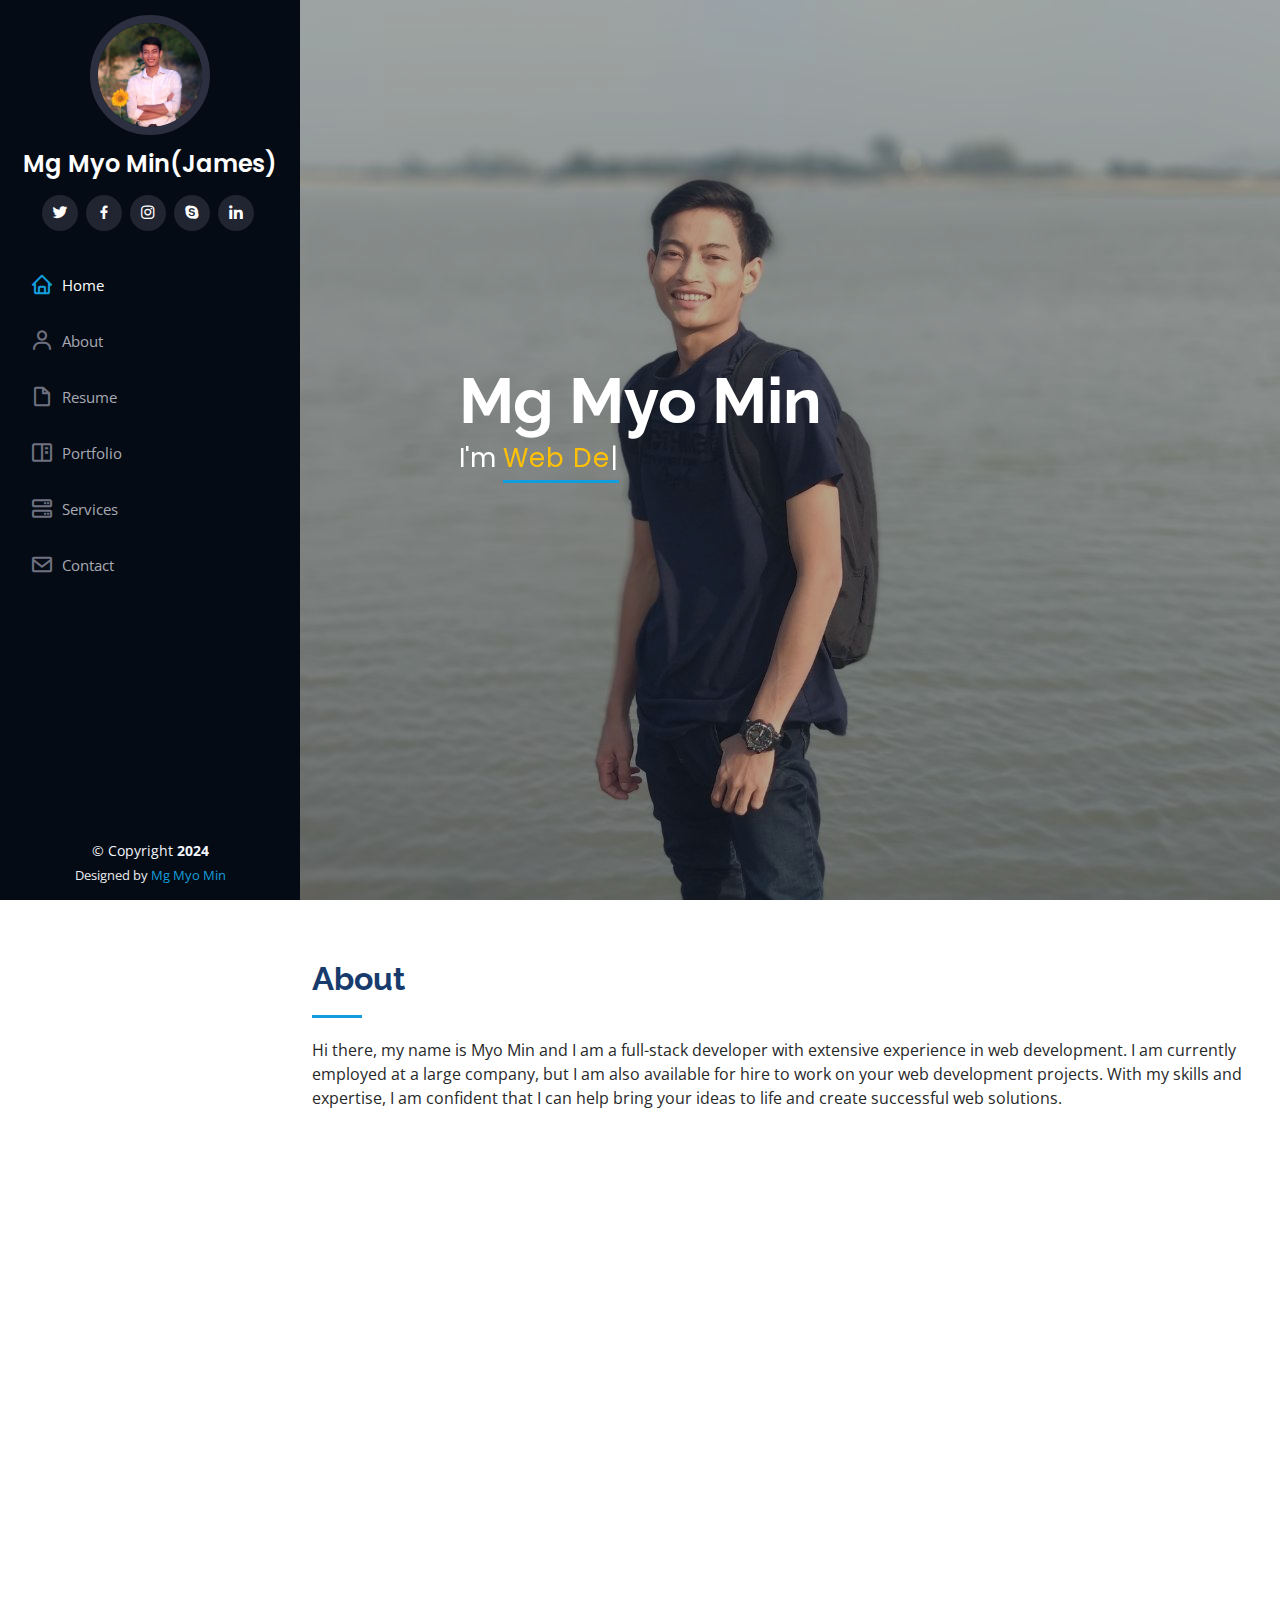
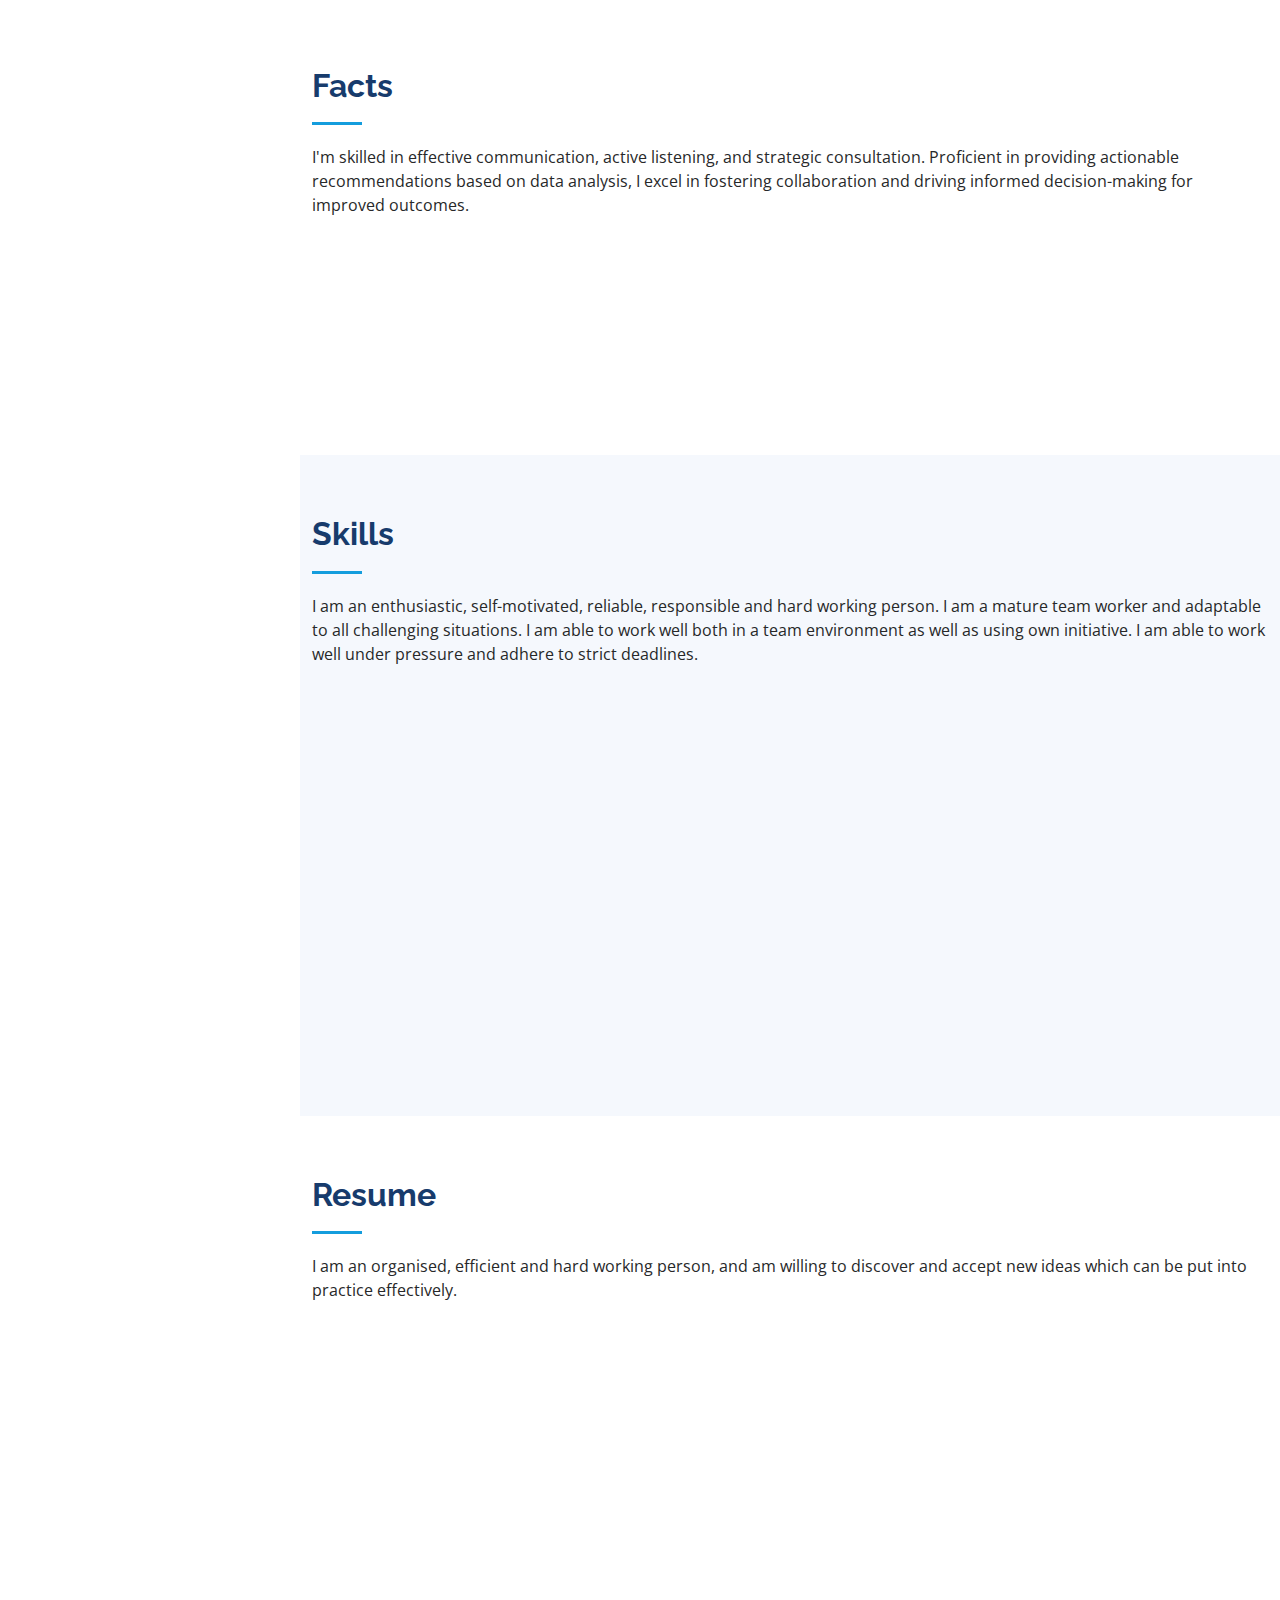
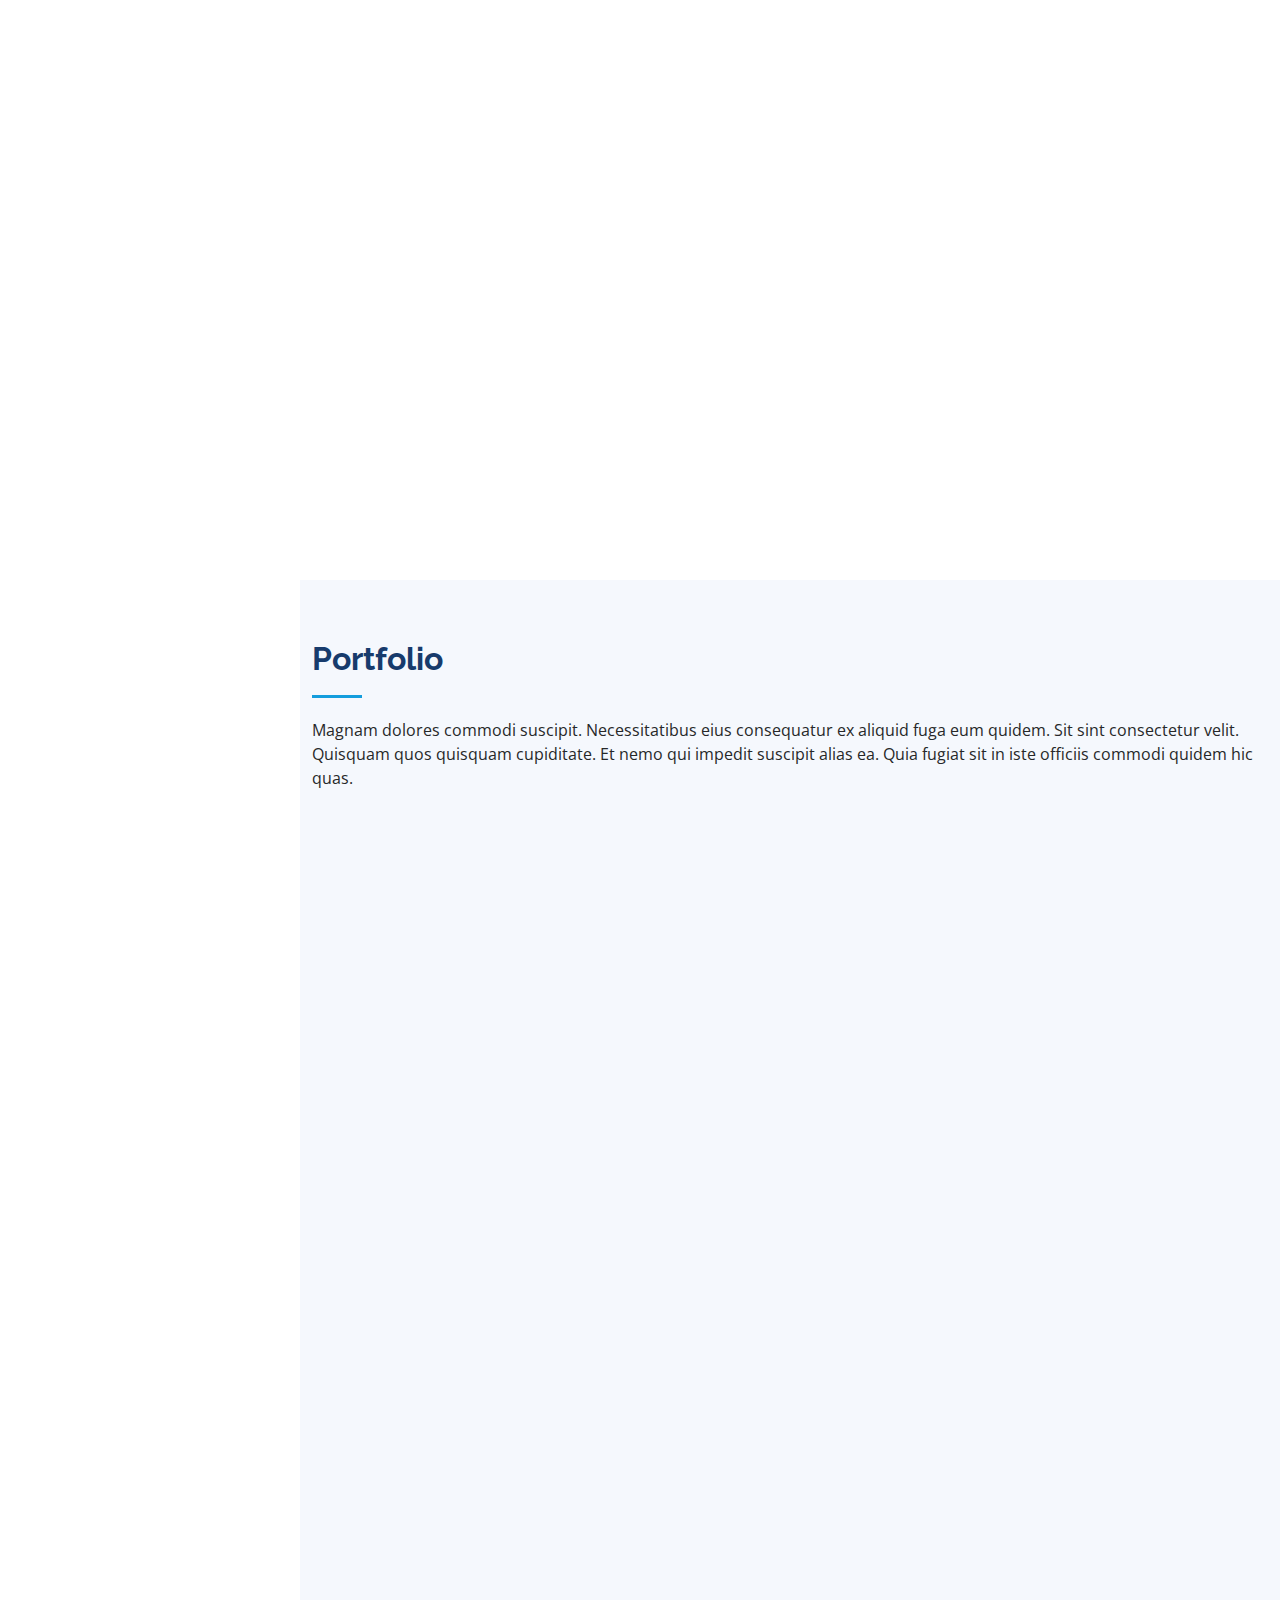
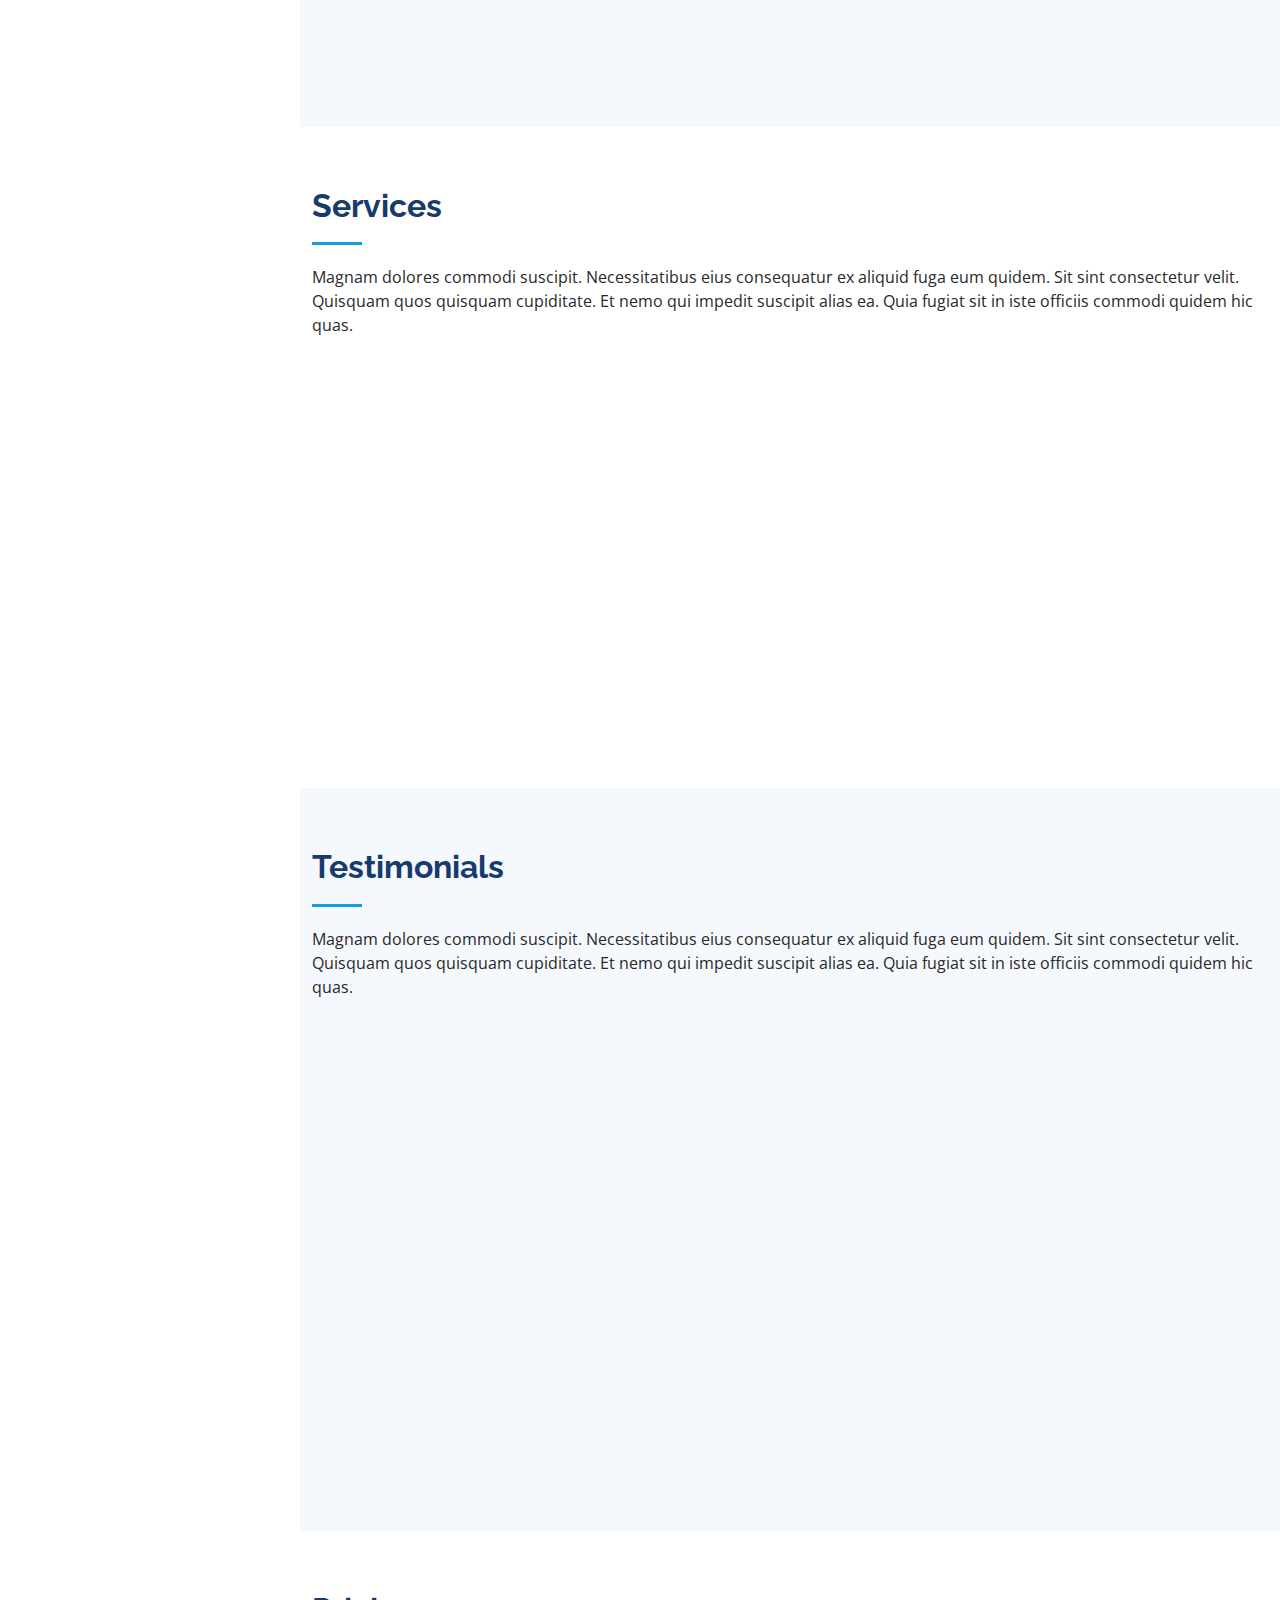
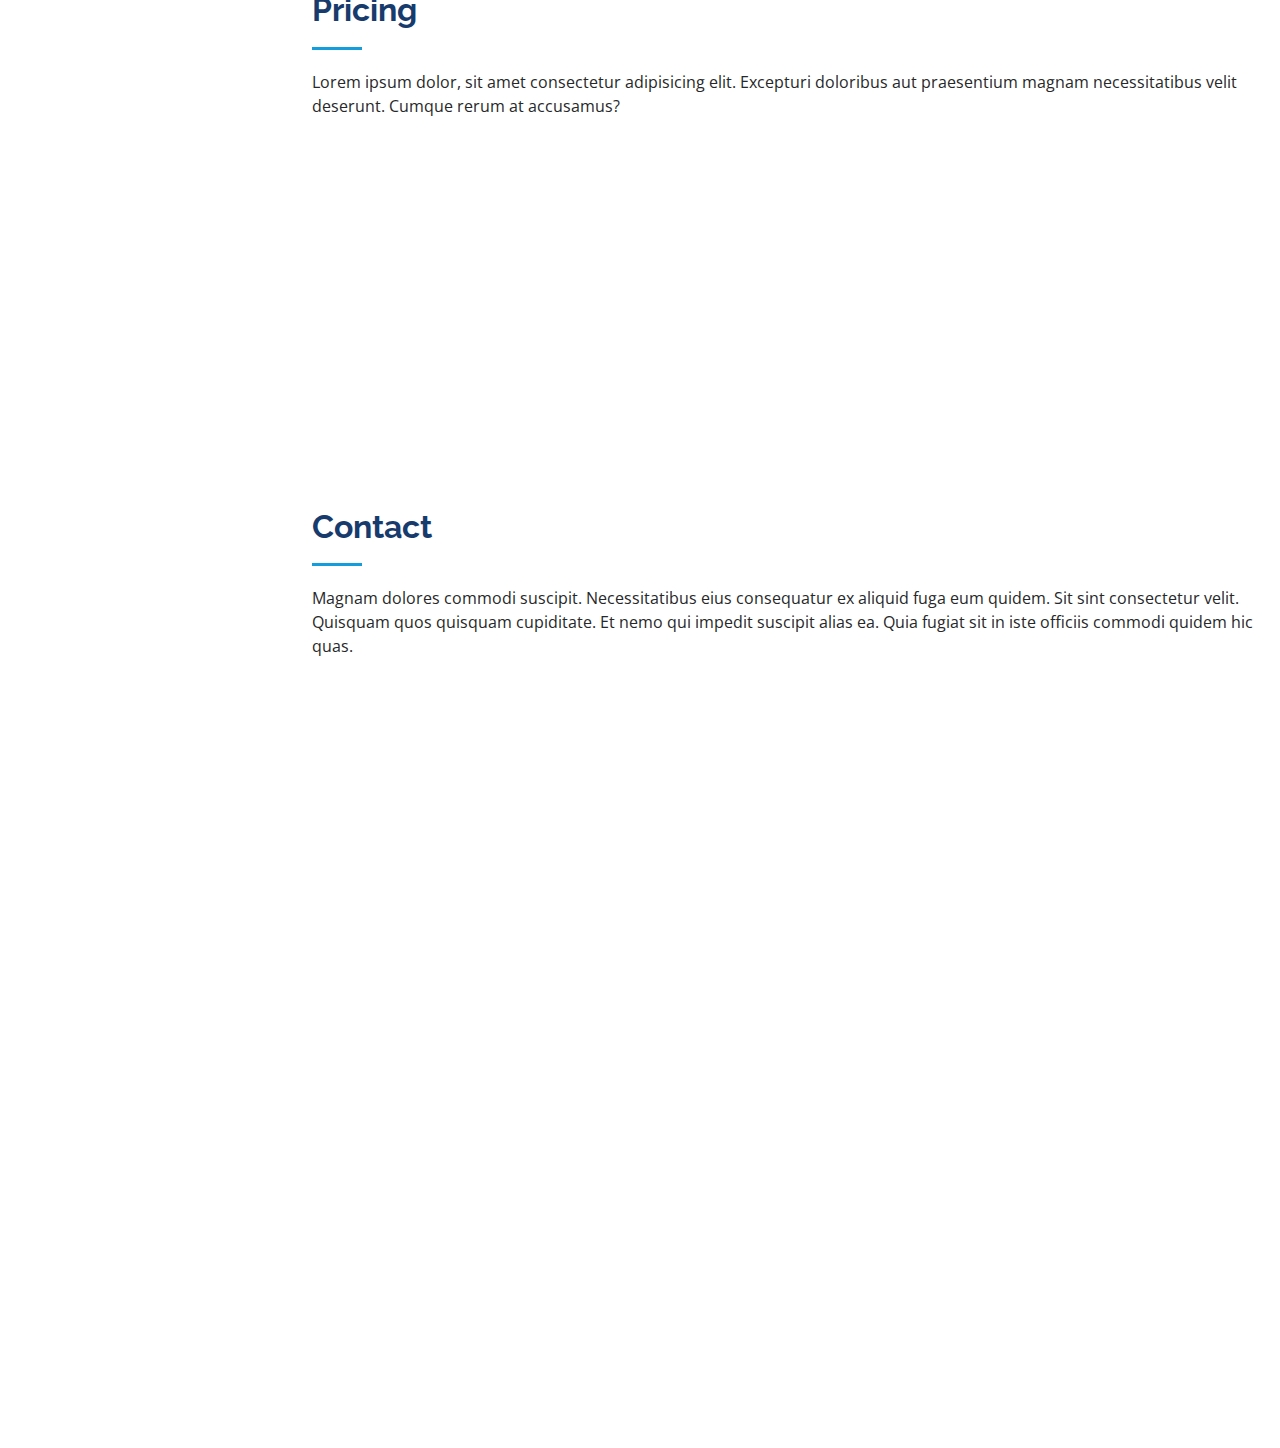
==== commit d9e285d6: "updated" ====
--- a/index.html
+++ b/index.html
@@ -108,7 +108,7 @@
             <div class="row">
               <div class="col-lg-6">
                 <ul>
-                  <li><i class="bi bi-chevron-right"></i> <strong>Birthday:</strong> <span>8 Oct 1996</span></li>
+                  <li><i class="bi bi-chevron-right"></i> <strong>Full Name:</strong> <span>Myo Min Thu</span></li>
                   <li><i class="bi bi-chevron-right"></i> <strong>Website:</strong>
                     <span>https://piumyomin.github.io/portfolio/</span>
                   </li>
@@ -119,9 +119,8 @@
               </div>
               <div class="col-lg-6">
                 <ul>
-                  <li><i class="bi bi-chevron-right"></i> <strong>Age:</strong> <span>27</span></li>
-                  <li><i class="bi bi-chevron-right"></i> <strong>Degree:</strong> <span>Bachelor of Art(Hist:) |
-                      2016-2020</span></li>
+                  <li><i class="bi bi-chevron-right"></i> <strong>Sex:</strong> <span>Male</span></li>
+                  <li><i class="bi bi-chevron-right"></i> <strong>Degree:</strong> <span>Bachelor of Art in History</span></li>
                   <li><i class="bi bi-chevron-right"></i> <strong>Email:</strong> <span>myominthu819@gmail.com</span>
                   </li>
                   <li><i class="bi bi-chevron-right"></i> <strong>Freelance:</strong> <span style="color:green;">Available</span></li>
@@ -146,9 +145,10 @@
 
         <div class="section-title">
           <h2>Facts</h2>
-          <p>Magnam dolores commodi suscipit. Necessitatibus eius consequatur ex aliquid fuga eum quidem. Sit sint
-            consectetur velit. Quisquam quos quisquam cupiditate. Et nemo qui impedit suscipit alias ea. Quia fugiat sit
-            in iste officiis commodi quidem hic quas.</p>
+          <p>I'm skilled in effective communication, active listening, and strategic consultation. Proficient in providing
+            actionable
+            recommendations based on data analysis, I excel in fostering collaboration and driving informed decision-making for
+            improved outcomes.</p>
         </div>
 
         <div class="row no-gutters">
@@ -157,7 +157,7 @@
             <div class="count-box">
               <i class="bi bi-emoji-smile"></i>
               <span data-purecounter-start="0" data-purecounter-end="258" data-purecounter-duration="1" class="purecounter"></span>
-              <p><strong>Happy Clients</strong> with good reviews</p>
+              <p><strong>Happy Clients</strong> with positive reviews</p>
             </div>
           </div>
 
@@ -196,94 +196,85 @@
 
         <div class="section-title">
           <h2>Skills</h2>
-          <p>Magnam dolores commodi suscipit. Necessitatibus eius consequatur ex aliquid fuga eum quidem. Sit sint
-            consectetur velit. Quisquam quos quisquam cupiditate. Et nemo qui impedit suscipit alias ea. Quia fugiat sit
-            in iste officiis commodi quidem hic quas.</p>
+          <p>I am an enthusiastic, self-motivated, reliable, responsible and hard working person. I am a mature team worker and
+            adaptable to all challenging situations. I am able to work well both in a team environment as well as using own
+            initiative. I am able to work well under pressure and adhere to strict deadlines.</p>
         </div>
 
         <div class="row skills-content">
-
           <div class="col-lg-6" data-aos="fade-up">
-
             <div class="progress">
               <span class="skill">HTML <i class="val">100%</i></span>
               <div class="progress-bar-wrap">
                 <div class="progress-bar" role="progressbar" aria-valuenow="100" aria-valuemin="0" aria-valuemax="100">
                 </div>
+              </div>
+              </div>
+              <div class="progress">
+                <span class="skill">Bootstrap <i class="val">96%</i></span>
+                <div class="progress-bar-wrap">
+                  <div class="progress-bar" role="progressbar" aria-valuenow="96" aria-valuemin="0" aria-valuemax="100">
+                  </div>
+                </div>
+              </div>
+              <div class="progress">
+                <span class="skill">Java Script <i class="val">78%</i></span>
+                <div class="progress-bar-wrap">
+                  <div class="progress-bar" role="progressbar" aria-valuenow="78" aria-valuemin="0" aria-valuemax="100">
+                  </div>
+                </div>
+              </div>
+            <div class="progress">
+              <span class="skill">Vue Js <i class="val">98%</i></span>
+              <div class="progress-bar-wrap">
+                <div class="progress-bar" role="progressbar" aria-valuenow="98" aria-valuemin="0" aria-valuemax="100">
+                </div>
                 </div>
                 </div>
                 <div class="progress">
-                  <span class="skill">Bootstrap <i class="val">96%</i></span>
-                  <div class="progress-bar-wrap">
-                    <div class="progress-bar" role="progressbar" aria-valuenow="96" aria-valuemin="0" aria-valuemax="100">
-                    </div>
-                    </div>
-                    </div>
-                    <div class="progress">
-                  <span class="skill">Java Script <i class="val">78%</i></span>
-                  <div class="progress-bar-wrap">
-                    <div class="progress-bar" role="progressbar" aria-valuenow="78" aria-valuemin="0" aria-valuemax="100">
-                    </div>
-                    </div>
-                    </div>
-                    </div>
-                    <div class="col-lg-6" data-aos="fade-up" data-aos-delay="100">
-                      <div class="progress">
-                        <span class="skill">CSS <i class="val">85%</i></span>
-                        <div class="progress-bar-wrap">
-                          <div class="progress-bar" role="progressbar" aria-valuenow="85" aria-valuemin="0" aria-valuemax="100">
-                          </div>
-                        </div>
-                      </div>
-                      <div class="progress">
-                        <span class="skill">Tailwind CSS <i class="val">95%</i></span>
-                        <div class="progress-bar-wrap">
-                          <div class="progress-bar" role="progressbar" aria-valuenow="95" aria-valuemin="0" aria-valuemax="100">
-                          </div>
-                        </div>
-                      </div>
-                      <div class="progress">
-                        <span class="skill">React Js <i class="val">65%</i></span>
-                        <div class="progress-bar-wrap">
-                          <div class="progress-bar" role="progressbar" aria-valuenow="65" aria-valuemin="0" aria-valuemax="100">
-                          </div>
-                        </div>
-                      </div>
-                    </div>
-                    <div class="col-lg-6" data-aos="fade-up">
-                      <div class="progress">
-                        <span class="skill">Vue Js <i class="val">98%</i></span>
-                        <div class="progress-bar-wrap">
-                          <div class="progress-bar" role="progressbar" aria-valuenow="98" aria-valuemin="0" aria-valuemax="100">
-                          </div>
-                        </div>
-                      </div>
-                      <div class="progress">
-                        <span class="skill">Laravel <i class="val">96%</i></span>
-                        <div class="progress-bar-wrap">
-                          <div class="progress-bar" role="progressbar" aria-valuenow="96" aria-valuemin="0" aria-valuemax="100">
-                          </div>
-                        </div>
-                      </div>
-                      <div class="progress">
-                        <span class="skill">Photoshop <i class="val">85%</i></span>
-                        <div class="progress-bar-wrap">
-                          <div class="progress-bar" role="progressbar" aria-valuenow="85" aria-valuemin="0" aria-valuemax="100">
-                          </div>
-                        </div>
-                      </div>
-          </div>
-
-          <div class="col-lg-6" data-aos="fade-up" data-aos-delay="100">
-
+              <span class="skill">Laravel <i class="val">80%</i></span>
+              <div class="progress-bar-wrap">
+                <div class="progress-bar" role="progressbar" aria-valuenow="96" aria-valuemin="0" aria-valuemax="100">
+                </div>
+                </div>
+                </div>
+                <div class="progress">
+              <span class="skill">Photoshop <i class="val">85%</i></span>
+              <div class="progress-bar-wrap">
+                <div class="progress-bar" role="progressbar" aria-valuenow="85" aria-valuemin="0" aria-valuemax="100">
+                </div>
+                </div>
+                </div>
+                </div>
+                <div class="col-lg-6" data-aos="fade-up">
+                  <div class="progress">
+              <span class="skill">CSS <i class="val">85%</i></span>
+              <div class="progress-bar-wrap">
+                <div class="progress-bar" role="progressbar" aria-valuenow="85" aria-valuemin="0" aria-valuemax="100">
+                </div>
+                </div>
+                </div>
+                <div class="progress">
+              <span class="skill">Tailwind CSS <i class="val">95%</i></span>
+              <div class="progress-bar-wrap">
+                <div class="progress-bar" role="progressbar" aria-valuenow="95" aria-valuemin="0" aria-valuemax="100">
+                </div>
+                </div>
+                </div>
+                <div class="progress">
+              <span class="skill">React Js <i class="val">65%</i></span>
+              <div class="progress-bar-wrap">
+                <div class="progress-bar" role="progressbar" aria-valuenow="65" aria-valuemin="0" aria-valuemax="100">
+                </div>
+                </div>
+                </div>
             <div class="progress">
-              <span class="skill">PHP <i class="val">80%</i></span>
-              <div class="progress-bar-wrap">
-                <div class="progress-bar" role="progressbar" aria-valuenow="80" aria-valuemin="0" aria-valuemax="100">
-                </div>
-              </div>
-            </div>
-
+              <span class="skill">PHP <i class="val">75%</i></span>
+              <div class="progress-bar-wrap">
+                <div class="progress-bar" role="progressbar" aria-valuenow="75" aria-valuemin="0" aria-valuemax="100">
+                </div>
+              </div>
+            </div>
             <div class="progress">
               <span class="skill">WordPress/CMS <i class="val">40%</i></span>
               <div class="progress-bar-wrap">
@@ -291,7 +282,6 @@
                 </div>
               </div>
             </div>
-
             <div class="progress">
               <span class="skill">Technical Skill <i class="val">80%</i></span>
               <div class="progress-bar-wrap">
@@ -299,11 +289,8 @@
                 </div>
               </div>
             </div>
-
-          </div>
-
-        </div>
-
+          </div>
+        </div>
       </div>
     </section><!-- End Skills Section -->
 
@@ -313,9 +300,9 @@
 
         <div class="section-title">
           <h2>Resume</h2>
-          <p>Magnam dolores commodi suscipit. Necessitatibus eius consequatur ex aliquid fuga eum quidem. Sit sint
-            consectetur velit. Quisquam quos quisquam cupiditate. Et nemo qui impedit suscipit alias ea. Quia fugiat sit
-            in iste officiis commodi quidem hic quas.</p>
+          <p>I am an organised, efficient and hard working person, and am willing to discover and accept new ideas which can be
+            put
+            into practice effectively.</p>
         </div>
 
         <div class="row">
@@ -324,8 +311,10 @@
             <div class="resume-item pb-0">
               <h4>Myo Min Thu</h4>
               <p>
-                <em>I am a hard working, honest individual. I am a good timekeeper, always willing to learn new skills. I am friendly,
-                  helpful and polite, have a good sense of humour. I am able to work independently in busy environments and also
+                <em>I am a hard working, honest individual. I am a good timekeeper, always willing to learn new skills.
+                  I am friendly,
+                  helpful and polite, have a good sense of humour. I am able to work independently in busy environments
+                  and also
                   within a
                   team setting. I am outgoing and tactful, and able to listen effectively when solving problems.</em>
               </p>
@@ -355,7 +344,8 @@
               <h5>2021 - Present</h5>
               <p><em>Experian, Mandalay, Myanmar </em></p>
               <ul>
-                <li>Lead in the web design, development, maintaining, deploying, and server managing, database management, and
+                <li>Lead in the web design, development, maintaining, deploying, and server managing, database
+                  management, and
                   production
                   web projects</li>
                 <li>Delegate tasks to the 5 members of the web team and provide counsel on all aspects of the
@@ -366,7 +356,7 @@
             </div>
             <div class="resume-item">
               <h4>Graphic design specialist</h4>
-              <h5>2021 - present</h5>
+              <h5>2020 - 2022</h5>
               <p><em>Adhipadi Education Group, Mandalay, Myanmar</em></p>
               <ul>
                 <li>Developed numerous marketing programs (logos, brochures,infographics, presentations, and
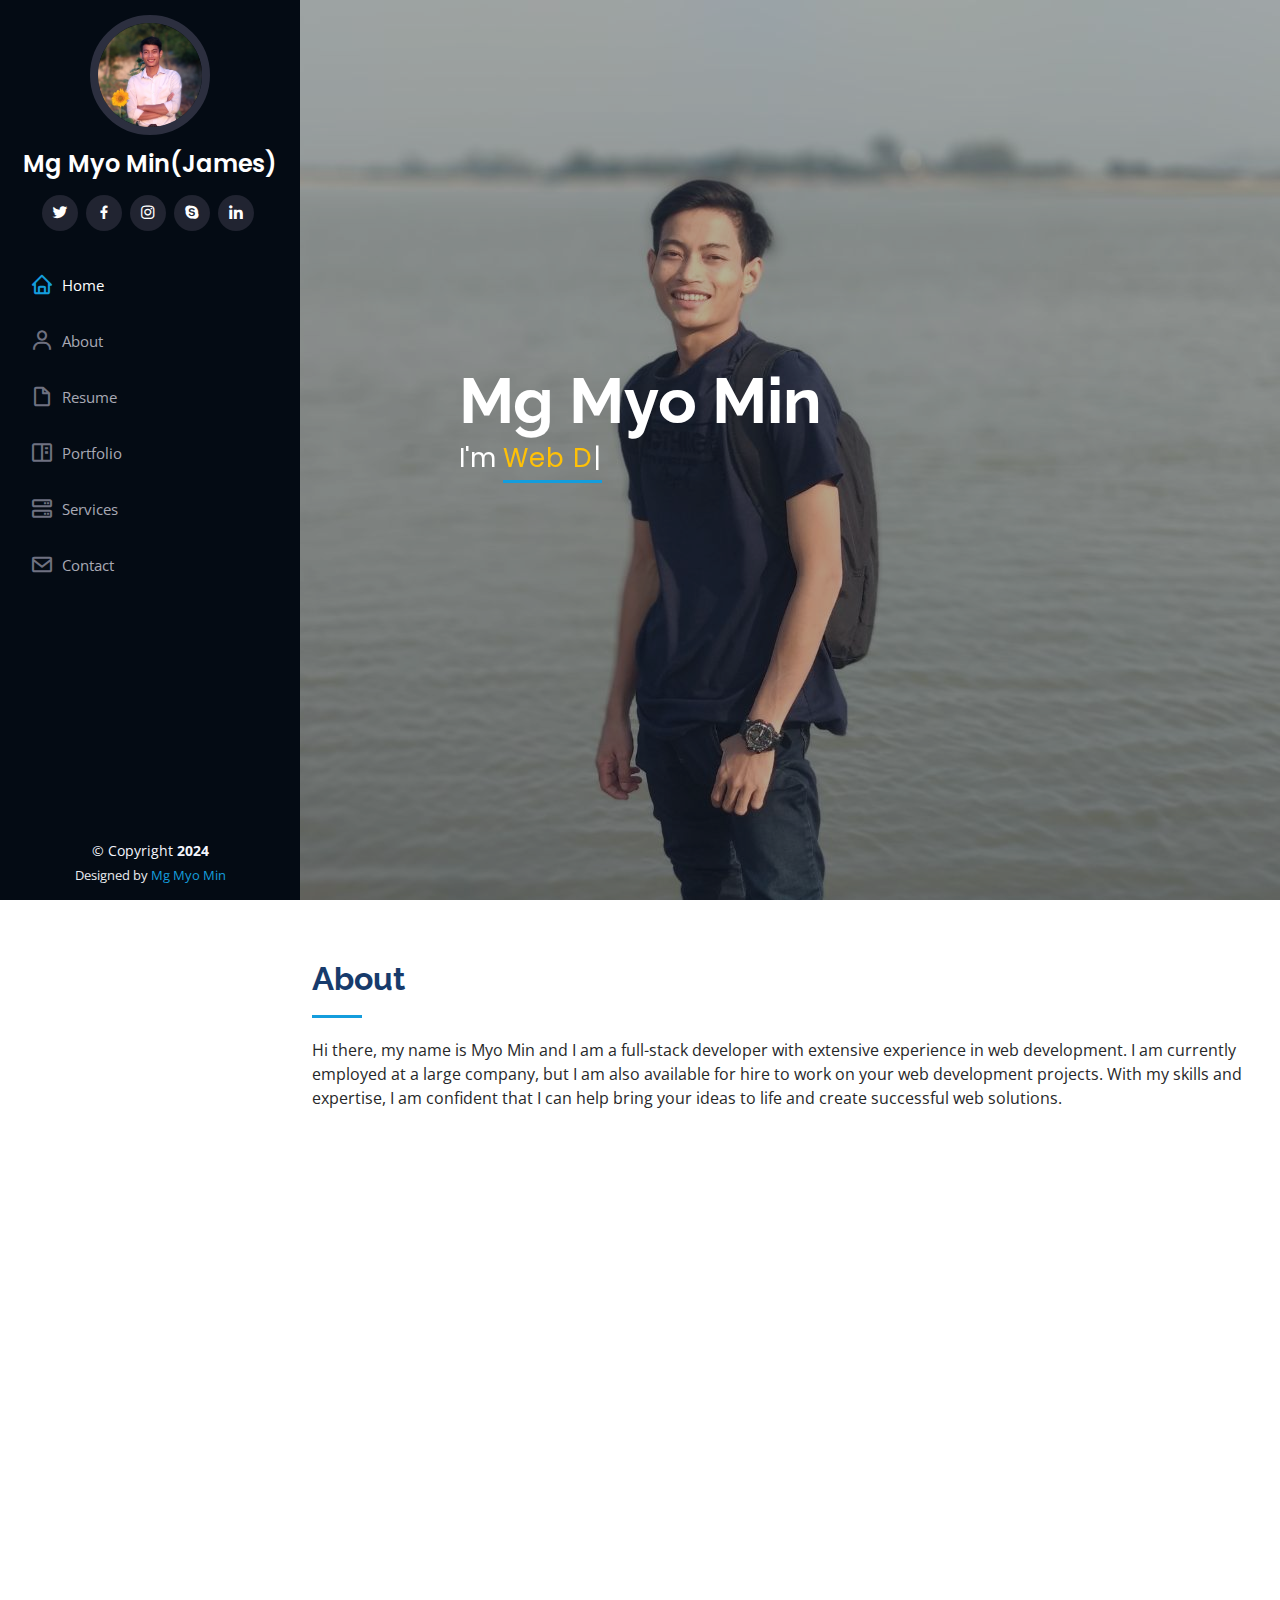
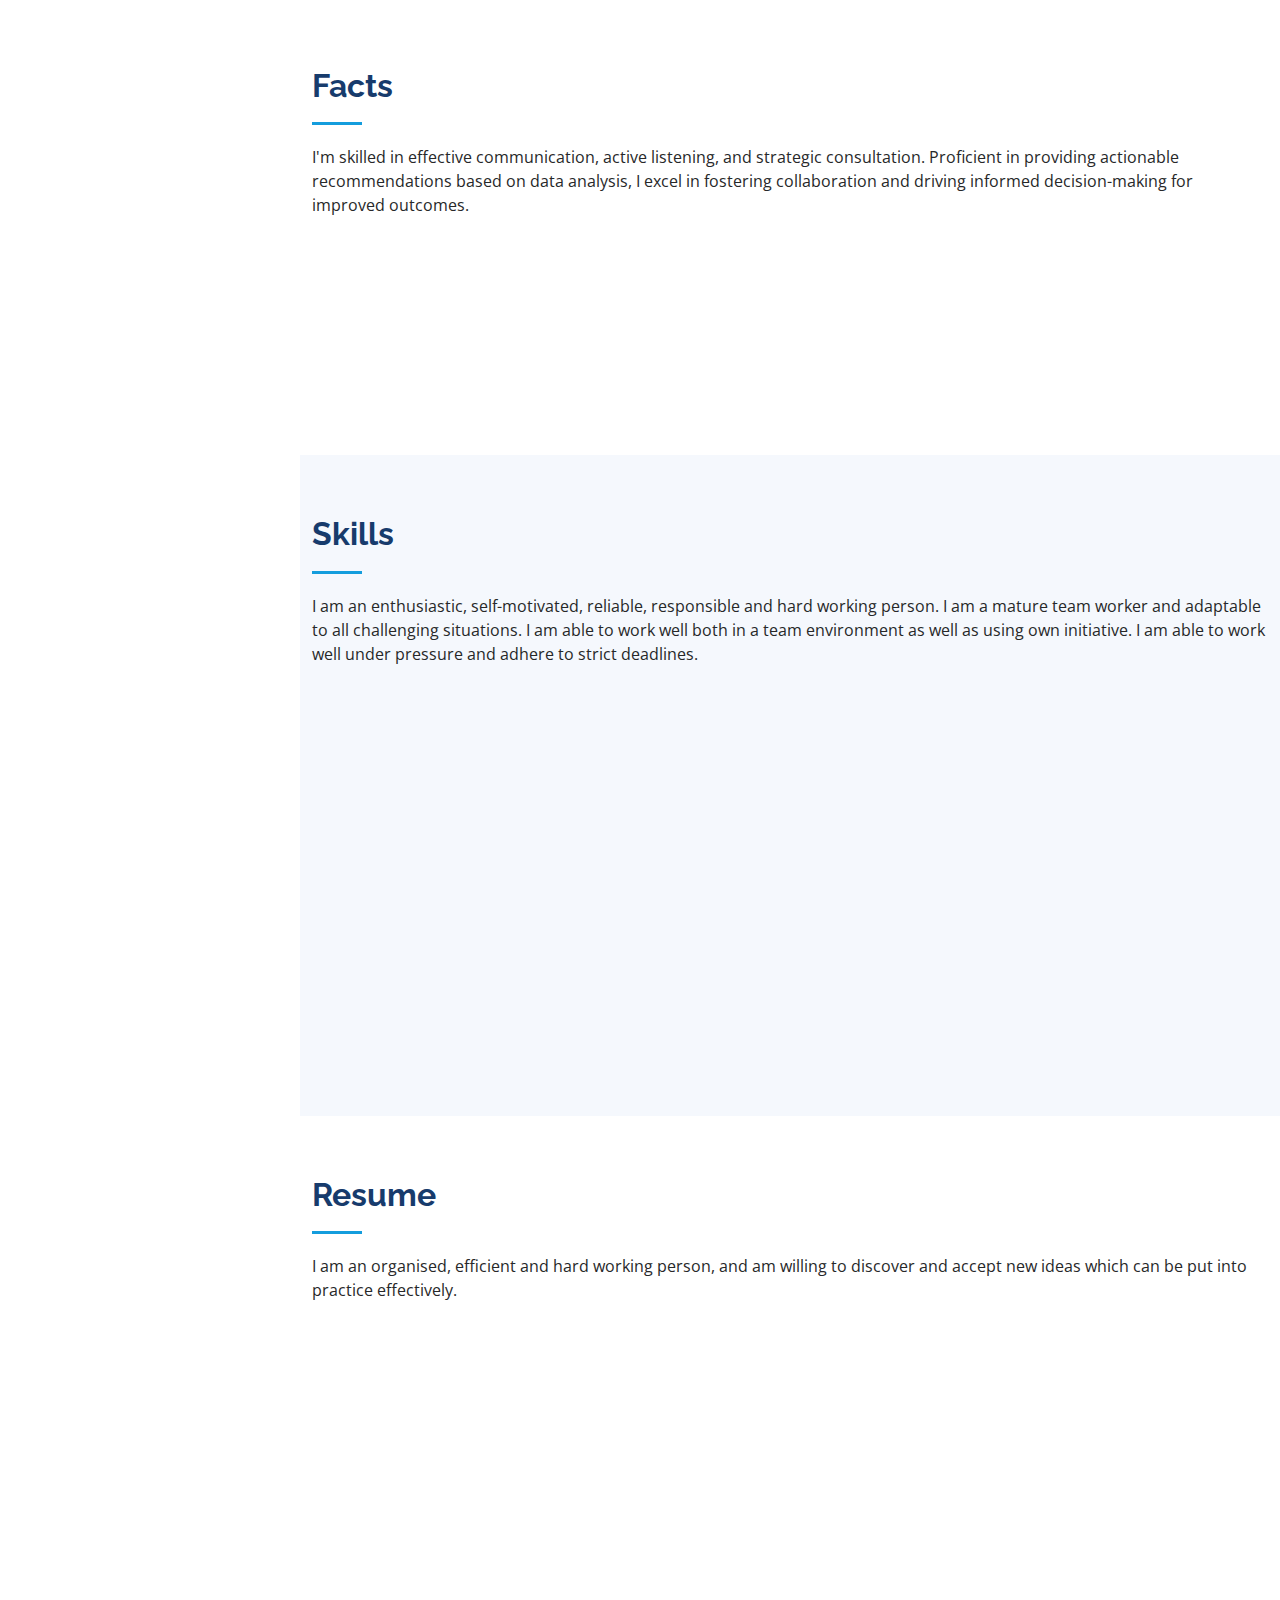
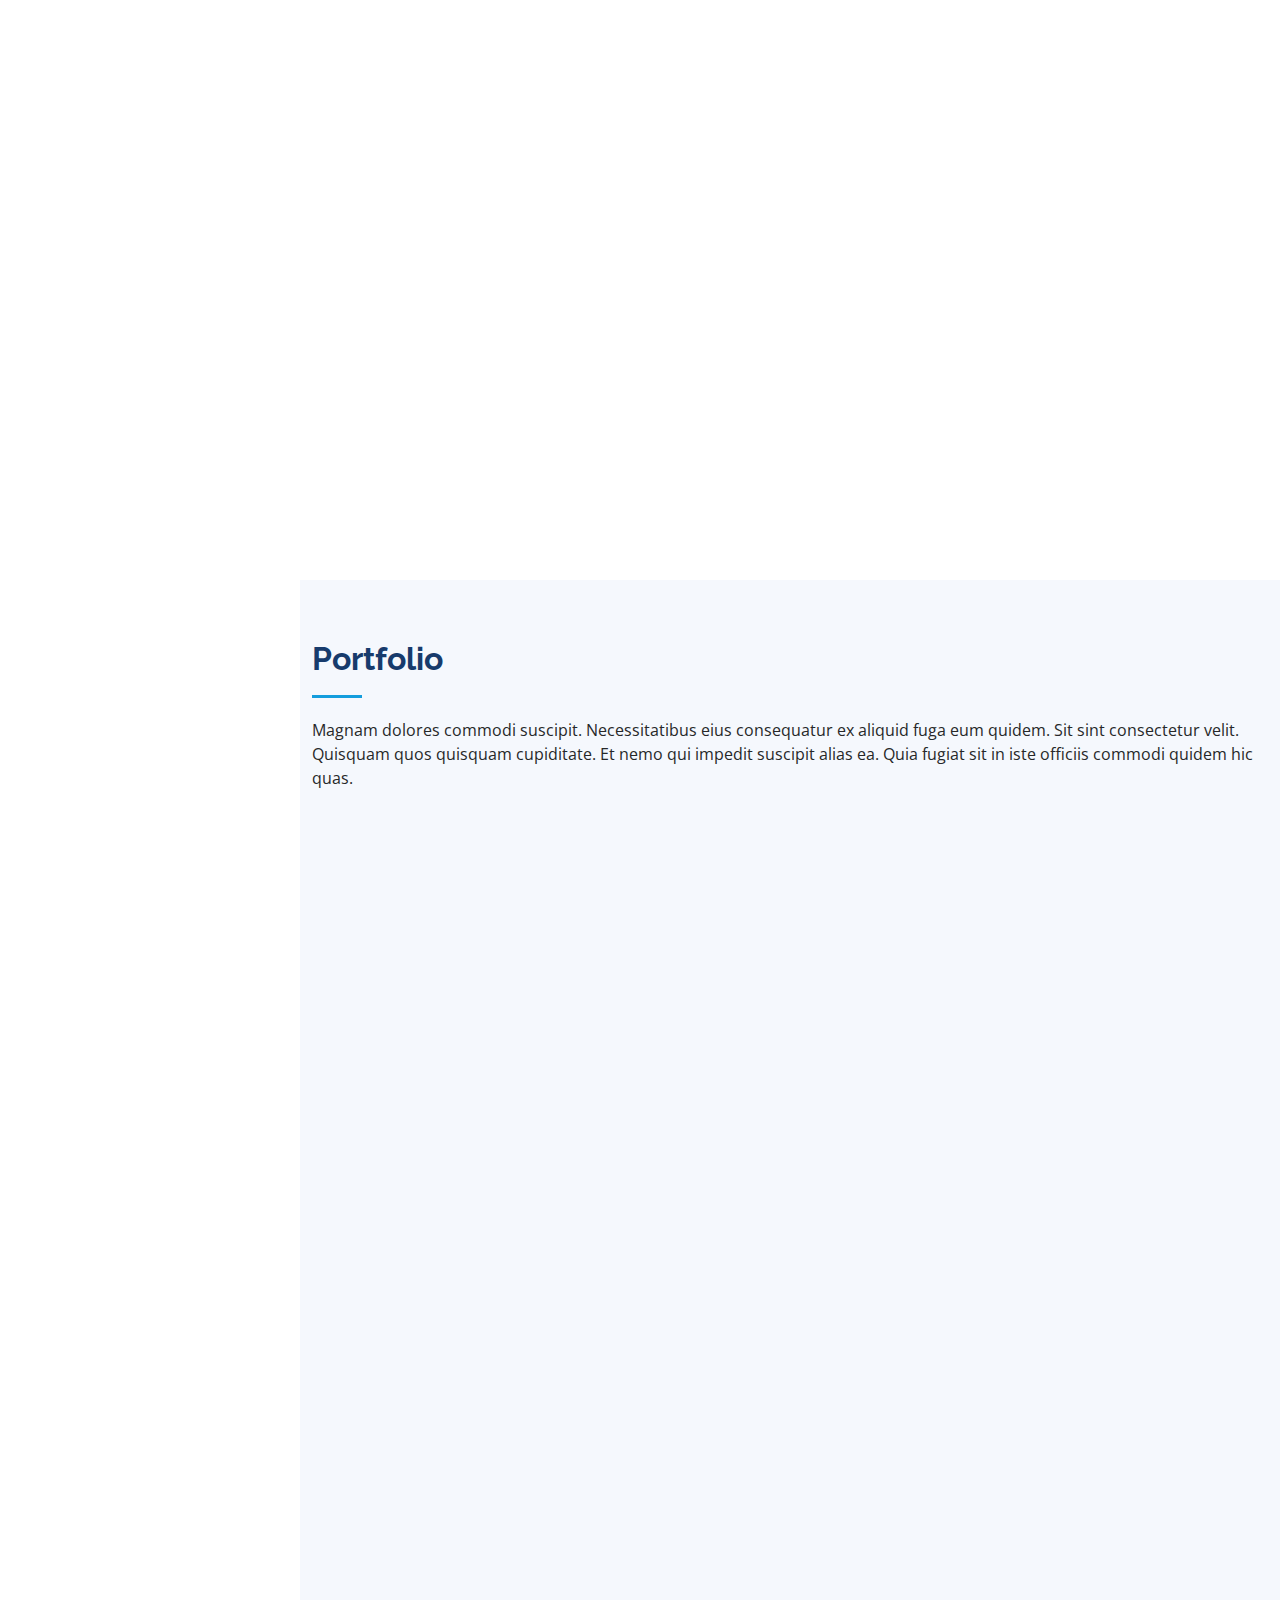
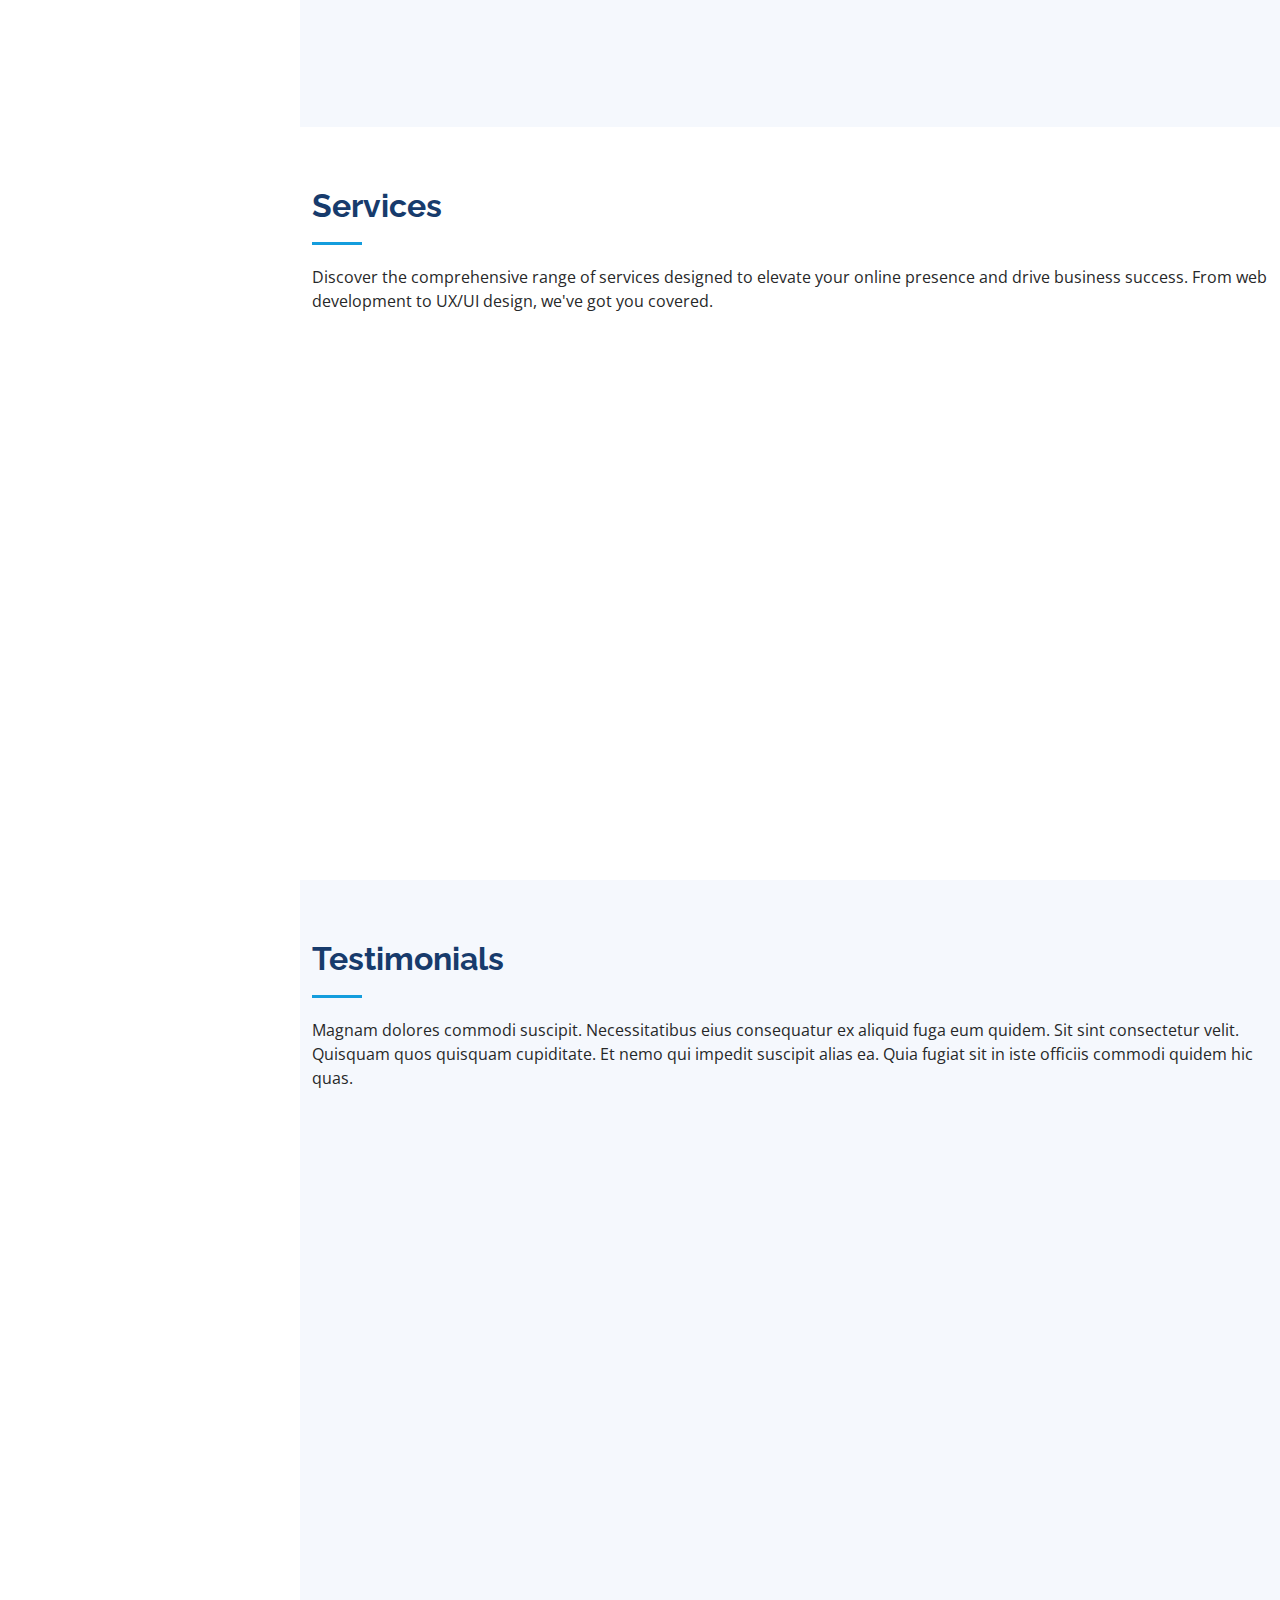
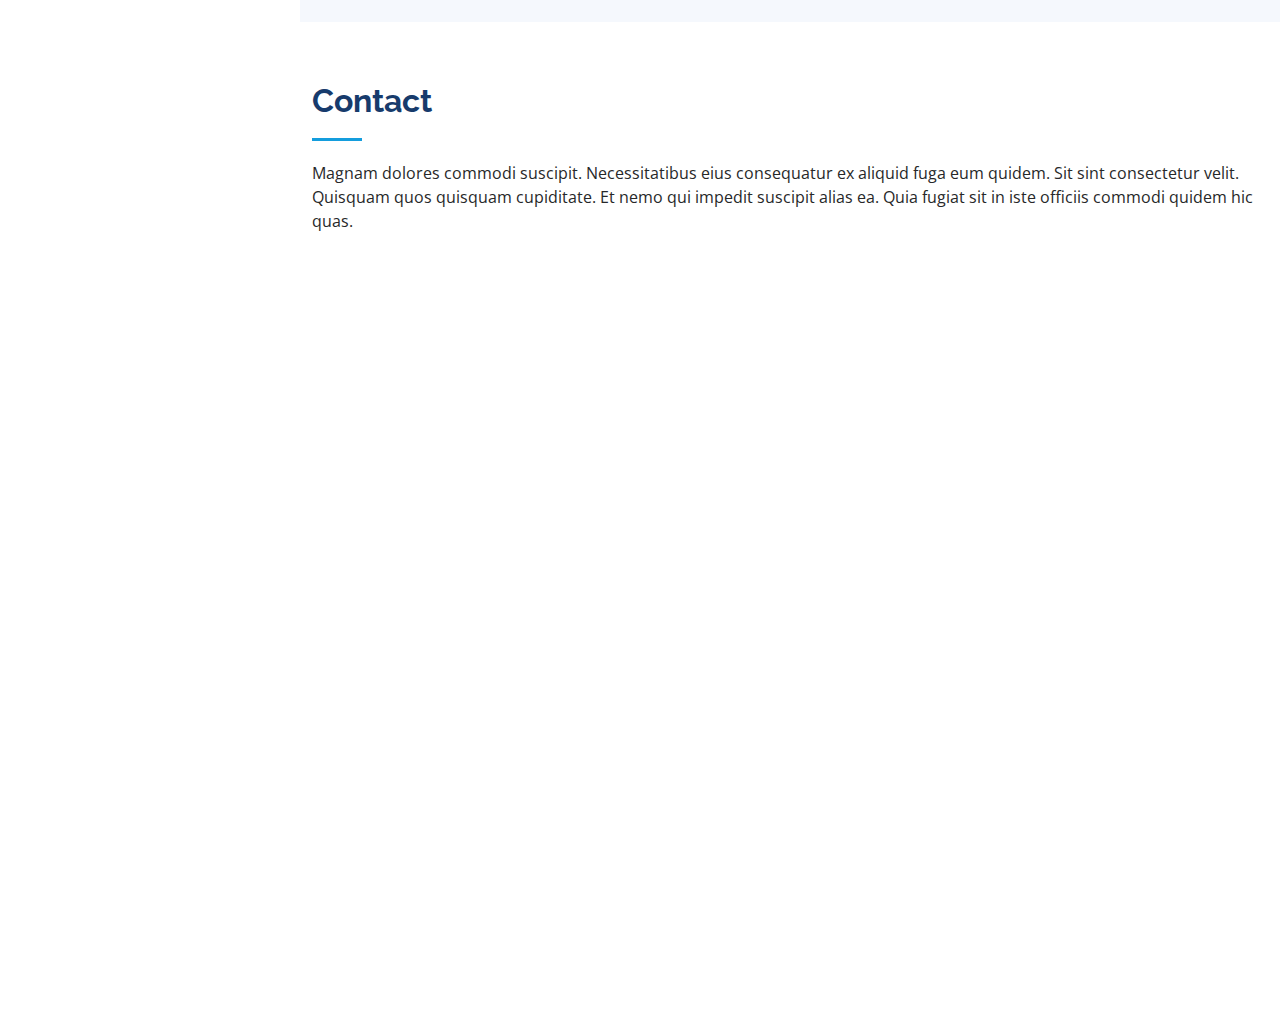
==== commit 13323ecc: "updated" ====
--- a/index.html
+++ b/index.html
@@ -1,817 +1,820 @@
 <!DOCTYPE html>
 <html lang="en">
 
-<head>
-  <meta charset="utf-8">
-  <meta content="width=device-width, initial-scale=1.0" name="viewport">
-
-  <title>Myo Min Thu</title>
-  <meta content="myominthu" name="portfolio">
-  <meta content="myominthu" name="keywords">
-
-  <!-- Favicons -->
-  <link href="assets/img/favicon.png" rel="icon">
-  <link href="assets/img/apple-touch-icon.png" rel="apple-touch-icon">
-
-  <!-- Google Fonts -->
-  <link
-    href="https://fonts.googleapis.com/css?family=Open+Sans:300,300i,400,400i,600,600i,700,700i|Raleway:300,300i,400,400i,500,500i,600,600i,700,700i|Poppins:300,300i,400,400i,500,500i,600,600i,700,700i"
-    rel="stylesheet">
-
-  <!-- Vendor CSS Files -->
-  <link href="assets/vendor/aos/aos.css" rel="stylesheet">
-  <link href="assets/vendor/bootstrap/css/bootstrap.min.css" rel="stylesheet">
-  <link href="assets/vendor/bootstrap-icons/bootstrap-icons.css" rel="stylesheet">
-  <link href="assets/vendor/boxicons/css/boxicons.min.css" rel="stylesheet">
-  <link href="assets/vendor/glightbox/css/glightbox.min.css" rel="stylesheet">
-  <link href="assets/vendor/swiper/swiper-bundle.min.css" rel="stylesheet">
-
-  <!-- Template Main CSS File -->
-  <link href="assets/css/style.css" rel="stylesheet">
-</head>
-
-<body>
-
-  <!-- ======= Mobile nav toggle button ======= -->
-  <i class="bi bi-list mobile-nav-toggle d-xl-none"></i>
-
-  <!-- ======= Header ======= -->
-  <header id="header">
-    <div class="d-flex flex-column">
-
-      <div class="profile">
-        <img src="assets/img/profile-img.png" alt="" class="img-fluid rounded-circle">
-        <h1 class="text-light"><a href="#contact">Mg Myo Min(James)</a></h1>
-        <div class="social-links mt-3 text-center">
-          <a href="https://twitter.com/MgMyoMin23761" target="_blank" class="twitter"><i class="bx bxl-twitter"></i></a>
-          <a href="https://www.facebook.com/mgmyomin.mmt" target="_blank" class="facebook"><i class="bx bxl-facebook"></i></a>
-          <a href="https://instagram.com/mgmyomin.mmt?igshid=NGExMmI2YTkyZg==" target="_blank" class="instagram"><i
-              class="bx bxl-instagram"></i></a>
-          <a href="https://join.skype.com/invite/uioE7gjc6UIq" target="_blank" class="google-plus"><i
-              class="bx bxl-skype"></i></a>
-          <a href="https://www.linkedin.com/in/myo-min-thu-b41a724b/" target="_blank" class="linkedin"><i
-              class="bx bxl-linkedin"></i></a>
-        </div>
+  <head>
+    <meta charset="utf-8">
+    <meta content="width=device-width, initial-scale=1.0" name="viewport">
+
+    <title>Myo Min Thu</title>
+    <meta content="myominthu" name="portfolio">
+    <meta content="myominthu" name="keywords">
+
+    <!-- Favicons -->
+    <link href="assets/img/favicon.png" rel="icon">
+    <link href="assets/img/apple-touch-icon.png" rel="apple-touch-icon">
+
+    <!-- Google Fonts -->
+    <link
+      href="https://fonts.googleapis.com/css?family=Open+Sans:300,300i,400,400i,600,600i,700,700i|Raleway:300,300i,400,400i,500,500i,600,600i,700,700i|Poppins:300,300i,400,400i,500,500i,600,600i,700,700i"
+      rel="stylesheet">
+
+    <!-- Vendor CSS Files -->
+    <link href="assets/vendor/aos/aos.css" rel="stylesheet">
+    <link href="assets/vendor/bootstrap/css/bootstrap.min.css" rel="stylesheet">
+    <link href="assets/vendor/bootstrap-icons/bootstrap-icons.css" rel="stylesheet">
+    <link href="assets/vendor/boxicons/css/boxicons.min.css" rel="stylesheet">
+    <link href="assets/vendor/glightbox/css/glightbox.min.css" rel="stylesheet">
+    <link href="assets/vendor/swiper/swiper-bundle.min.css" rel="stylesheet">
+
+    <!-- Template Main CSS File -->
+    <link href="assets/css/style.css" rel="stylesheet">
+    </head>
+
+  <body>
+
+    <!-- ======= Mobile nav toggle button ======= -->
+    <i class="bi bi-list mobile-nav-toggle d-xl-none"></i>
+
+    <!-- ======= Header ======= -->
+    <header id="header">
+      <div class="d-flex flex-column">
+
+        <div class="profile">
+          <img src="assets/img/profile-img.png" alt class="img-fluid rounded-circle">
+          <h1 class="text-light"><a href="#contact">Mg Myo Min(James)</a></h1>
+          <div class="social-links mt-3 text-center">
+            <a href="https://twitter.com/MgMyoMin23761" target="_blank" class="twitter"><i class="bx bxl-twitter"></i></a>
+            <a href="https://www.facebook.com/mgmyomin.mmt" target="_blank" class="facebook"><i class="bx bxl-facebook"></i></a>
+            <a href="https://instagram.com/mgmyomin.mmt?igshid=NGExMmI2YTkyZg==" target="_blank" class="instagram"><i
+                class="bx bxl-instagram"></i></a>
+            <a href="https://join.skype.com/invite/uioE7gjc6UIq" target="_blank" class="google-plus"><i
+                class="bx bxl-skype"></i></a>
+            <a href="https://www.linkedin.com/in/myo-min-thu-b41a724b/" target="_blank" class="linkedin"><i
+                class="bx bxl-linkedin"></i></a>
+          </div>
+          </div>
+
+        <nav id="navbar" class="nav-menu navbar">
+          <ul>
+            <li><a href="#hero" class="nav-link scrollto active"><i class="bx bx-home"></i> <span>Home</span></a></li>
+            <li><a href="#about" class="nav-link scrollto"><i class="bx bx-user"></i> <span>About</span></a></li>
+            <li><a href="#resume" class="nav-link scrollto"><i class="bx bx-file-blank"></i> <span>Resume</span></a></li>
+            <li><a href="#portfolio" class="nav-link scrollto"><i class="bx bx-book-content"></i>
+                <span>Portfolio</span></a></li>
+            <li><a href="#services" class="nav-link scrollto"><i class="bx bx-server"></i> <span>Services</span></a></li>
+            <li><a href="#contact" class="nav-link scrollto"><i class="bx bx-envelope"></i> <span>Contact</span></a></li>
+          </ul>
+        </nav><!-- .nav-menu -->
+        </div>
+        </header><!-- End Header -->
+
+    <!-- ======= Hero Section ======= -->
+    <section id="hero" class="d-flex flex-column justify-content-center align-items-center">
+      <div class="hero-container" data-aos="fade-in">
+        <h1>Mg Myo Min</h1>
+        <p>I'm <span class="typed text-warning"
+            data-typed-items="Web Designer, Web Developer, Freelancer, Graphic Designer, Traveller, Gammer"></span>
+        </p>
       </div>
-
-      <nav id="navbar" class="nav-menu navbar">
-        <ul>
-          <li><a href="#hero" class="nav-link scrollto active"><i class="bx bx-home"></i> <span>Home</span></a></li>
-          <li><a href="#about" class="nav-link scrollto"><i class="bx bx-user"></i> <span>About</span></a></li>
-          <li><a href="#resume" class="nav-link scrollto"><i class="bx bx-file-blank"></i> <span>Resume</span></a></li>
-          <li><a href="#portfolio" class="nav-link scrollto"><i class="bx bx-book-content"></i>
-              <span>Portfolio</span></a></li>
-          <li><a href="#services" class="nav-link scrollto"><i class="bx bx-server"></i> <span>Services</span></a></li>
-          <li><a href="#contact" class="nav-link scrollto"><i class="bx bx-envelope"></i> <span>Contact</span></a></li>
-        </ul>
-      </nav><!-- .nav-menu -->
-    </div>
-  </header><!-- End Header -->
-
-  <!-- ======= Hero Section ======= -->
-  <section id="hero" class="d-flex flex-column justify-content-center align-items-center">
-    <div class="hero-container" data-aos="fade-in">
-      <h1>Mg Myo Min</h1>
-      <p>I'm <span class="typed text-warning"
-          data-typed-items="Web Designer, Web Developer, Freelancer, Graphic Designer, Traveller, a Gammer"></span>
-      </p>
-    </div>
-  </section><!-- End Hero -->
-
-  <main id="main">
-
-    <!-- ======= About Section ======= -->
-    <section id="about" class="about">
-      <div class="container">
-
-        <div class="section-title">
-          <h2>About</h2>
-          <p>Hi there, my name is Myo Min and I am a full-stack developer with extensive experience in web development.
-            I am
-            currently employed at a large company, but I am also available for hire to work on your web development
-            projects. With
-            my skills and expertise, I am confident that I can help bring your ideas to life and create successful web
-            solutions.</p>
-        </div>
-
-        <div class="row">
-          <div class="col-lg-4" data-aos="fade-right">
-            <img src="assets/img/profile-img.jpg" class="img-fluid" alt="">
+    </section><!-- End Hero -->
+
+    <main id="main">
+
+      <!-- ======= About Section ======= -->
+      <section id="about" class="about">
+        <div class="container">
+
+          <div class="section-title">
+            <h2>About</h2>
+            <p>Hi there, my name is Myo Min and I am a full-stack developer with
+              extensive experience in web development.
+              I am
+              currently employed at a large company, but I am also available for
+              hire to work on your web development
+              projects. With
+              my skills and expertise, I am confident that I can help bring your
+              ideas to life and create successful web
+              solutions.</p>
+              </div>
+
+          <div class="row">
+            <div class="col-lg-4" data-aos="fade-right">
+              <img src="assets/img/profile-img.jpg" class="img-fluid" alt>
+              </div>
+              <div class="col-lg-8 pt-4 pt-lg-0 content" data-aos="fade-left">
+              <h3>UI/UX Designer &amp; Web Developer &amp; Graphic
+                Designer.</h3>
+              <p class="fst-italic">
+                You can visit my web project at <a href="https://piueducation.org" target="_blank">Phaung Daw Oo
+                  International University</a> to see examples of my work. I
+                  have designed and developed websites for
+                  various clients, showcasing my versatility and ability to adapt
+                  to different project requirements.
+                  </p>
+                  <div class="row">
+                    <div class="col-lg-6">
+                      <ul>
+                    <li><i class="bi bi-chevron-right"></i> <strong>Full
+                        Name:</strong> <span>Myo Min Thu</span></li>
+                    <li><i class="bi bi-chevron-right"></i>
+                      <strong>Website:</strong>
+                      <span>https://piumyomin.github.io/portfolio/</span>
+                    </li>
+                    <li><i class="bi bi-chevron-right"></i>
+                      <strong>Phone:</strong> <span>+95 9792115547</span>
+                    </li>
+                    <li><i class="bi bi-chevron-right"></i>
+                      <strong>City:</strong> <span>Mandalay,
+                        Myanmar(Burma)</span>
+                    </li>
+                    </ul>
+                    </div>
+                    <div class="col-lg-6">
+                      <ul>
+                    <li><i class="bi bi-chevron-right"></i>
+                      <strong>Sex:</strong> <span>Male</span>
+                    </li>
+                    <li><i class="bi bi-chevron-right"></i>
+                      <strong>Degree:</strong> <span>Bachelor of Art in
+                        History</span>
+                    </li>
+                    <li><i class="bi bi-chevron-right"></i>
+                      <strong>Email:</strong>
+                      <span>myominthu819@gmail.com</span>
+                    </li>
+                    <li><i class="bi bi-chevron-right"></i>
+                      <strong>Freelance:</strong> <span style="color:green;">Available</span>
+                    </li>
+                    </ul>
+                    </div>
+                    </div>
+                    <p>
+                If you are looking for a dedicated and skilled web developer to
+                bring your ideas to life, feel free to
+                contact me. I am
+                available for freelance projects and would be happy to discuss
+                how I can contribute to your web
+                development needs.
+                </p>
+                </div>
+                </div>
+
+        </div>
+        </section><!-- End About Section -->
+
+      <!-- ======= Facts Section ======= -->
+      <section id="facts" class="facts">
+        <div class="container">
+
+          <div class="section-title">
+            <h2>Facts</h2>
+            <p>I'm skilled in effective communication, active listening, and
+              strategic consultation. Proficient in
+              providing
+              actionable
+              recommendations based on data analysis, I excel in fostering
+              collaboration and driving informed
+              decision-making for
+              improved outcomes.</p>
+              </div>
+
+          <div class="row no-gutters">
+
+            <div class="col-lg-3 col-md-6 d-md-flex align-items-md-stretch" data-aos="fade-up">
+              <div class="count-box">
+                <i class="bi bi-emoji-smile"></i>
+                <span data-purecounter-start="0" data-purecounter-end="258" data-purecounter-duration="1"
+                  class="purecounter"></span>
+                <p><strong>Happy Clients</strong> with positive reviews</p>
+              </div>
+            </div>
+
+            <div class="col-lg-3 col-md-6 d-md-flex align-items-md-stretch" data-aos="fade-up" data-aos-delay="100">
+              <div class="count-box">
+                <i class="bi bi-journal-richtext"></i>
+                <span data-purecounter-start="0" data-purecounter-end="21" data-purecounter-duration="1" class="purecounter"></span>
+                <p><strong>Projects</strong> I've done.</p>
+              </div>
+            </div>
+
+            <div class="col-lg-3 col-md-6 d-md-flex align-items-md-stretch" data-aos="fade-up" data-aos-delay="200">
+              <div class="count-box">
+                <i class="bi bi-headset"></i>
+                <span data-purecounter-start="0" data-purecounter-end="1453" data-purecounter-duration="1"
+                  class="purecounter"></span>
+                <p><strong>Hours Of Support</strong> with best services</p>
+              </div>
+            </div>
+
+            <div class="col-lg-3 col-md-6 d-md-flex align-items-md-stretch" data-aos="fade-up" data-aos-delay="300">
+              <div class="count-box">
+                <i class="bi bi-people"></i>
+                <span data-purecounter-start="0" data-purecounter-end="12" data-purecounter-duration="1" class="purecounter"></span>
+                <p><strong>Hard Workers</strong> strong and qualified team</p>
+              </div>
+            </div>
+
           </div>
-          <div class="col-lg-8 pt-4 pt-lg-0 content" data-aos="fade-left">
-            <h3>UI/UX Designer &amp; Web Developer &amp; Graphic Designer.</h3>
-            <p class="fst-italic">
-              You can visit my web project at <a href="https://piueducation.org" target="_blank">Phaung Daw Oo
-                International University</a> to see examples of my work. I have designed and developed websites for
-              various clients, showcasing my versatility and ability to adapt to different project requirements.
-            </p>
-            <div class="row">
-              <div class="col-lg-6">
-                <ul>
-                  <li><i class="bi bi-chevron-right"></i> <strong>Full Name:</strong> <span>Myo Min Thu</span></li>
-                  <li><i class="bi bi-chevron-right"></i> <strong>Website:</strong>
-                    <span>https://piumyomin.github.io/portfolio/</span>
-                  </li>
-                  <li><i class="bi bi-chevron-right"></i> <strong>Phone:</strong> <span>+95 9792115547</span></li>
-                  <li><i class="bi bi-chevron-right"></i> <strong>City:</strong> <span>Mandalay, Myanmar(Burma)</span>
-                  </li>
-                </ul>
-              </div>
-              <div class="col-lg-6">
-                <ul>
-                  <li><i class="bi bi-chevron-right"></i> <strong>Sex:</strong> <span>Male</span></li>
-                  <li><i class="bi bi-chevron-right"></i> <strong>Degree:</strong> <span>Bachelor of Art in History</span></li>
-                  <li><i class="bi bi-chevron-right"></i> <strong>Email:</strong> <span>myominthu819@gmail.com</span>
-                  </li>
-                  <li><i class="bi bi-chevron-right"></i> <strong>Freelance:</strong> <span style="color:green;">Available</span></li>
-                </ul>
-              </div>
-            </div>
-            <p>
-              If you are looking for a dedicated and skilled web developer to bring your ideas to life, feel free to
-              contact me. I am
-              available for freelance projects and would be happy to discuss how I can contribute to your web
-              development needs.
-            </p>
+
+        </div>
+        </section><!-- End Facts Section -->
+
+      <!-- ======= Skills Section ======= -->
+      <section id="skills" class="skills section-bg">
+        <div class="container">
+          <div class="section-title">
+            <h2>Skills</h2>
+            <p>I am an enthusiastic, self-motivated, reliable, responsible and
+              hard working person. I am a mature team
+              worker and
+              adaptable to all challenging situations. I am able to work well
+              both in a team environment as well as using
+              own
+              initiative. I am able to work well under pressure and adhere to
+              strict deadlines.</p>
+            </div>
+
+          <div class="row skills-content">
+            <div class="col-lg-6" data-aos="fade-up">
+              <div class="progress">
+                <span class="skill">HTML <i class="val">100%</i></span>
+                <div class="progress-bar-wrap">
+                  <div class="progress-bar" role="progressbar" aria-valuenow="100" aria-valuemin="0" aria-valuemax="100">
+                  </div>
+                </div>
+              </div>
+              <div class="progress">
+                <span class="skill">CSS <i class="val">95%</i></span>
+                <div class="progress-bar-wrap">
+                  <div class="progress-bar" role="progressbar" aria-valuenow="95" aria-valuemin="0" aria-valuemax="100">
+                  </div>
+                </div>
+              </div>
+              <div class="progress">
+                <span class="skill">Bootstrap <i class="val">96%</i></span>
+                <div class="progress-bar-wrap">
+                  <div class="progress-bar" role="progressbar" aria-valuenow="96" aria-valuemin="0" aria-valuemax="100">
+                  </div>
+                </div>
+              </div>
+              <div class="progress">
+                <span class="skill">Tailwind CSS <i class="val">92%</i></span>
+                <div class="progress-bar-wrap">
+                  <div class="progress-bar" role="progressbar" aria-valuenow="92" aria-valuemin="0" aria-valuemax="100">
+                  </div>
+                </div>
+              </div>
+              <div class="progress">
+                <span class="skill">Laravel <i class="val">80%</i></span>
+                <div class="progress-bar-wrap">
+                  <div class="progress-bar" role="progressbar" aria-valuenow="96" aria-valuemin="0" aria-valuemax="100">
+                  </div>
+                </div>
+              </div>
+              <div class="progress">
+                <span class="skill">Photoshop <i class="val">85%</i></span>
+                <div class="progress-bar-wrap">
+                  <div class="progress-bar" role="progressbar" aria-valuenow="85" aria-valuemin="0" aria-valuemax="100">
+                  </div>
+                </div>
+              </div>
+              </div>
+              <div class="col-lg-6" data-aos="fade-up">
+                <div class="progress">
+                <span class="skill">Java Script <i class="val">78%</i></span>
+                <div class="progress-bar-wrap">
+                  <div class="progress-bar" role="progressbar" aria-valuenow="78" aria-valuemin="0" aria-valuemax="100">
+                  </div>
+                </div>
+              </div>
+              <div class="progress">
+                <span class="skill">Vue Js <i class="val">46%</i></span>
+                <div class="progress-bar-wrap">
+                  <div class="progress-bar" role="progressbar" aria-valuenow="46" aria-valuemin="0" aria-valuemax="100">
+                  </div>
+                </div>
+              </div>
+              <div class="progress">
+                <span class="skill">React Js <i class="val">65%</i></span>
+                <div class="progress-bar-wrap">
+                  <div class="progress-bar" role="progressbar" aria-valuenow="65" aria-valuemin="0" aria-valuemax="100">
+                  </div>
+                </div>
+              </div>
+              <div class="progress">
+                <span class="skill">PHP <i class="val">75%</i></span>
+                <div class="progress-bar-wrap">
+                  <div class="progress-bar" role="progressbar" aria-valuenow="75" aria-valuemin="0" aria-valuemax="100">
+                  </div>
+                </div>
+              </div>
+              <div class="progress">
+                <span class="skill">WordPress/CMS <i class="val">40%</i></span>
+                <div class="progress-bar-wrap">
+                  <div class="progress-bar" role="progressbar" aria-valuenow="40" aria-valuemin="0" aria-valuemax="100">
+                  </div>
+                </div>
+              </div>
+              <div class="progress">
+                <span class="skill">Technical Skill <i class="val">80%</i></span>
+                <div class="progress-bar-wrap">
+                  <div class="progress-bar" role="progressbar" aria-valuenow="80" aria-valuemin="0" aria-valuemax="100">
+                  </div>
+                </div>
+              </div>
+              </div>
+              </div>
+              </div>
+      </section>
+      <!-- End Skills Section -->
+
+      <!-- ======= Resume Section ======= -->
+      <section id="resume" class="resume">
+        <div class="container">
+
+          <div class="section-title">
+            <h2>Resume</h2>
+            <p>I am an organised, efficient and hard working person, and am
+              willing to discover and accept new ideas which
+              can be
+              put
+              into practice effectively.</p>
+            </div>
+
+          <div class="row">
+            <div class="col-lg-6" data-aos="fade-up">
+              <h3 class="resume-title">Sumary</h3>
+              <div class="resume-item pb-0">
+                <h4>Myo Min Thu</h4>
+                <p>
+                  <em>I am a hard working, honest individual. I am a good
+                    timekeeper, always willing to learn new skills.
+                    I am friendly,
+                    helpful and polite, have a good sense of humour. I am able
+                    to work independently in busy environments
+                    and also
+                    within a
+                    team setting. I am outgoing and tactful, and able to listen
+                    effectively when solving problems.</em>
+                    </p>
+                    <ul>
+                      <li>Mandalay,Myanmar</li>
+                      <li><a href="tel:+95 792115547">(+95) +979 211 5547</a></li>
+                      <li><a href="mailto:myominthu819@gmail.com">myominthu819@gmail.com</a></li>
+                    </ul>
+                    </div>
+
+              <h3 class="resume-title">Education</h3>
+              <div class="resume-item">
+                <h4>Bachelor of Art in History</h4>
+                <h5>2017 - 2021</h5>
+                <p><em>Yadanarbon University, Mandalay, Myanmar</em></p>
+              </div>
+              <div class="resume-item">
+                <h4>Diploma in Information and Communication Technology</h4>
+                <h5>2022 - 2023</h5>
+                <p><em>Phaung Daw Oo International University, Mandalay,
+                    Myanmar</em></p>
+                </div>
+                </div>
+                <div class="col-lg-6" data-aos="fade-up" data-aos-delay="100">
+                  <h3 class="resume-title">Professional Experience</h3>
+                  <div class="resume-item">
+                    <h4>Senior Web Developer</h4>
+                    <h5>2021 - Present</h5>
+                    <p><em>Experian, Mandalay, Myanmar </em></p>
+                    <ul>
+                  <li>Lead in the web design, development, maintaining,
+                    deploying, and server managing, database
+                    management, and
+                    production
+                    web projects</li>
+                  <li>Delegate tasks to the 5 members of the web team and
+                    provide counsel on all aspects of the
+                    project. </li>
+                  <li>Supervise the assessment of all web development in order
+                    to ensure quality and accuracy of the
+                    design</li>
+                  </ul>
+                  </div>
+                  <div class="resume-item">
+                    <h4>Graphic design specialist</h4>
+                    <h5>2020 - 2022</h5>
+                    <p><em>Adhipadi Education Group, Mandalay, Myanmar</em></p>
+                    <ul>
+                  <li>Developed numerous marketing programs (logos,
+                    brochures,infographics, presentations, and
+                    advertisements).</li>
+                  <li>Managed up to 5 projects or tasks at a given time while
+                    under pressure</li>
+                  <li>Recommended and consulted with clients on the most
+                    appropriate graphic design</li>
+                  <li>Created 4+ design presentations and proposals a month for
+                    clients and account managers</li>
+                  </ul>
+                  </div>
+                  </div>
+                  </div>
+
+        </div>
+        </section><!-- End Resume Section -->
+
+      <!-- ======= Portfolio Section ======= -->
+      <section id="portfolio" class="portfolio section-bg">
+        <div class="container">
+
+          <div class="section-title">
+            <h2>Portfolio</h2>
+            <p>Magnam dolores commodi suscipit. Necessitatibus eius consequatur
+              ex aliquid fuga eum quidem. Sit sint
+              consectetur velit. Quisquam quos quisquam cupiditate. Et nemo qui
+              impedit suscipit alias ea. Quia fugiat sit
+              in iste officiis commodi quidem hic quas.</p>
+            </div>
+
+          <div class="row" data-aos="fade-up">
+            <div class="col-lg-12 d-flex justify-content-center">
+              <ul id="portfolio-flters">
+                <li data-filter="*" class="filter-active">All</li>
+                <li data-filter=".filter-app">App</li>
+                <li data-filter=".filter-card">Card</li>
+                <li data-filter=".filter-web">Web</li>
+              </ul>
+            </div>
           </div>
-        </div>
-
+
+          <div class="row portfolio-container" data-aos="fade-up" data-aos-delay="100">
+
+            <div class="col-lg-4 col-md-6 portfolio-item filter-app">
+              <div class="portfolio-wrap">
+                <img src="assets/img/portfolio/portfolio-1.jpg" class="img-fluid" alt>
+                <div class="portfolio-links">
+                  <a href="assets/img/portfolio/portfolio-1.jpg" data-gallery="portfolioGallery" class="portfolio-lightbox"
+                    title="App 1"><i class="bx bx-plus"></i></a>
+                  <a href="portfolio-details.html" title="More Details"><i class="bx bx-link"></i></a>
+                </div>
+                </div>
+                </div>
+
+            <div class="col-lg-4 col-md-6 portfolio-item filter-web">
+              <div class="portfolio-wrap">
+                <img src="assets/img/portfolio/portfolio-2.jpg" class="img-fluid" alt>
+                <div class="portfolio-links">
+                  <a href="assets/img/portfolio/portfolio-2.jpg" data-gallery="portfolioGallery" class="portfolio-lightbox"
+                    title="Web 3"><i class="bx bx-plus"></i></a>
+                  <a href="portfolio-details.html" title="More Details"><i class="bx bx-link"></i></a>
+                </div>
+                </div>
+                </div>
+
+            <div class="col-lg-4 col-md-6 portfolio-item filter-app">
+              <div class="portfolio-wrap">
+                <img src="assets/img/portfolio/portfolio-3.jpg" class="img-fluid" alt>
+                <div class="portfolio-links">
+                  <a href="assets/img/portfolio/portfolio-3.jpg" data-gallery="portfolioGallery" class="portfolio-lightbox"
+                    title="App 2"><i class="bx bx-plus"></i></a>
+                  <a href="portfolio-details.html" title="More Details"><i class="bx bx-link"></i></a>
+                </div>
+                </div>
+                </div>
+
+            <div class="col-lg-4 col-md-6 portfolio-item filter-card">
+              <div class="portfolio-wrap">
+                <img src="assets/img/portfolio/portfolio-4.jpg" class="img-fluid" alt>
+                <div class="portfolio-links">
+                  <a href="assets/img/portfolio/portfolio-4.jpg" data-gallery="portfolioGallery" class="portfolio-lightbox"
+                    title="Card 2"><i class="bx bx-plus"></i></a>
+                  <a href="portfolio-details.html" title="More Details"><i class="bx bx-link"></i></a>
+                </div>
+                </div>
+                </div>
+
+            <div class="col-lg-4 col-md-6 portfolio-item filter-web">
+              <div class="portfolio-wrap">
+                <img src="assets/img/portfolio/portfolio-5.jpg" class="img-fluid" alt>
+                <div class="portfolio-links">
+                  <a href="assets/img/portfolio/portfolio-5.jpg" data-gallery="portfolioGallery" class="portfolio-lightbox"
+                    title="Web 2"><i class="bx bx-plus"></i></a>
+                  <a href="portfolio-details.html" title="More Details"><i class="bx bx-link"></i></a>
+                </div>
+                </div>
+                </div>
+
+            <div class="col-lg-4 col-md-6 portfolio-item filter-app">
+              <div class="portfolio-wrap">
+                <img src="assets/img/portfolio/portfolio-6.jpg" class="img-fluid" alt>
+                <div class="portfolio-links">
+                  <a href="assets/img/portfolio/portfolio-6.jpg" data-gallery="portfolioGallery" class="portfolio-lightbox"
+                    title="App 3"><i class="bx bx-plus"></i></a>
+                  <a href="portfolio-details.html" title="More Details"><i class="bx bx-link"></i></a>
+                </div>
+                </div>
+                </div>
+
+            <div class="col-lg-4 col-md-6 portfolio-item filter-card">
+              <div class="portfolio-wrap">
+                <img src="assets/img/portfolio/portfolio-7.jpg" class="img-fluid" alt>
+                <div class="portfolio-links">
+                  <a href="assets/img/portfolio/portfolio-7.jpg" data-gallery="portfolioGallery" class="portfolio-lightbox"
+                    title="Card 1"><i class="bx bx-plus"></i></a>
+                  <a href="portfolio-details.html" title="More Details"><i class="bx bx-link"></i></a>
+                </div>
+                </div>
+                </div>
+
+            <div class="col-lg-4 col-md-6 portfolio-item filter-card">
+              <div class="portfolio-wrap">
+                <img src="assets/img/portfolio/portfolio-8.jpg" class="img-fluid" alt>
+                <div class="portfolio-links">
+                  <a href="assets/img/portfolio/portfolio-8.jpg" data-gallery="portfolioGallery" class="portfolio-lightbox"
+                    title="Card 3"><i class="bx bx-plus"></i></a>
+                  <a href="portfolio-details.html" title="More Details"><i class="bx bx-link"></i></a>
+                </div>
+                </div>
+                </div>
+
+            <div class="col-lg-4 col-md-6 portfolio-item filter-web">
+              <div class="portfolio-wrap">
+                <img src="assets/img/portfolio/portfolio-9.jpg" class="img-fluid" alt>
+                <div class="portfolio-links">
+                  <a href="assets/img/portfolio/portfolio-9.jpg" data-gallery="portfolioGallery" class="portfolio-lightbox"
+                    title="Web 3"><i class="bx bx-plus"></i></a>
+                  <a href="portfolio-details.html" title="More Details"><i class="bx bx-link"></i></a>
+                </div>
+                </div>
+                </div>
+
+          </div>
+
+        </div>
+        </section><!-- End Portfolio Section -->
+
+<section id="services" class="services">
+  <div class="container">
+    <div class="section-title">
+      <h2>Services</h2>
+      <p>Discover the comprehensive range of services designed to elevate your online presence and drive business
+        success. From web development to UX/UI design, we've got you covered.</p>
       </div>
-    </section><!-- End About Section -->
-
-    <!-- ======= Facts Section ======= -->
-    <section id="facts" class="facts">
-      <div class="container">
-
-        <div class="section-title">
-          <h2>Facts</h2>
-          <p>I'm skilled in effective communication, active listening, and strategic consultation. Proficient in providing
-            actionable
-            recommendations based on data analysis, I excel in fostering collaboration and driving informed decision-making for
-            improved outcomes.</p>
-        </div>
-
-        <div class="row no-gutters">
-
-          <div class="col-lg-3 col-md-6 d-md-flex align-items-md-stretch" data-aos="fade-up">
-            <div class="count-box">
-              <i class="bi bi-emoji-smile"></i>
-              <span data-purecounter-start="0" data-purecounter-end="258" data-purecounter-duration="1" class="purecounter"></span>
-              <p><strong>Happy Clients</strong> with positive reviews</p>
-            </div>
+    <div class="row">
+      <div class="col-lg-4 col-md-6 icon-box" data-aos="fade-up">
+        <div class="icon"><i class="bi bi-briefcase"></i></div>
+        <h4 class="title"><a href="#">Full-Service Web Development</a></h4>
+        <p class="description">I/we craft impactful websites tailored to drive your business growth and success. Our
+          full-service approach ensures a seamless and effective online presence.</p>
+        </div>
+        <div class="col-lg-4 col-md-6 icon-box" data-aos="fade-up" data-aos-delay="100">
+          <div class="icon"><i class="bi bi-card-checklist"></i></div>
+        <h4 class="title"><a href="#">Custom Web Solutions</a></h4>
+        <p class="description">Providing bespoke web solutions that align perfectly with your unique needs and vision.
+          Our tailored approach ensures your website stands out from the crowd.</p>
+        </div>
+        <div class="col-lg-4 col-md-6 icon-box" data-aos="fade-up" data-aos-delay="200">
+          <div class="icon"><i class="bi bi-bar-chart"></i></div>
+        <h4 class="title"><a href="#">Web Maintenance Services</a></h4>
+        <p class="description">Keep your website fresh, secure, and up-to-date with our web maintenance services. We
+          handle updates, security, and performance to ensure optimal website performance.</p>
+        </div>
+        <div class="col-lg-4 col-md-6 icon-box" data-aos="fade-up" data-aos-delay="300">
+          <div class="icon"><i class="bi bi-binoculars"></i></div>
+        <h4 class="title"><a href="#">Domain & Hosting Solutions</a></h4>
+        <p class="description">Benefit from reliable domain registration and hosting solutions tailored to your needs.
+          We ensure seamless integration and dependable performance for your online assets.</p>
+        </div>
+        <div class="col-lg-4 col-md-6 icon-box" data-aos="fade-up" data-aos-delay="400">
+          <div class="icon"><i class="bi bi-brightness-high"></i></div>
+        <h4 class="title"><a href="#">UX/UI Design Services</a></h4>
+        <p class="description">Enhance user experience and engagement with our intuitive UX/UI design services. We
+          create visually appealing and user-friendly interfaces that captivate and convert.</p>
+        </div>
+        <div class="col-lg-4 col-md-6 icon-box" data-aos="fade-up" data-aos-delay="500">
+          <div class="icon"><i class="bi bi-calendar4-week"></i></div>
+        <h4 class="title"><a href="#">Free Consultation</a></h4>
+        <p class="description">Take advantage of our free consultation to gain expert insights and guidance for your
+          online projects. We're here to help you achieve your digital goals.</p>
+        </div>
+        </div>
+  </div>
+  </section><!-- End Services Section -->
+
+
+      <!-- ======= Testimonials Section ======= -->
+      <section id="testimonials" class="testimonials section-bg">
+        <div class="container">
+
+          <div class="section-title">
+            <h2>Testimonials</h2>
+            <p>Magnam dolores commodi suscipit. Necessitatibus eius consequatur
+              ex aliquid fuga eum quidem. Sit sint
+              consectetur velit. Quisquam quos quisquam cupiditate. Et nemo qui
+              impedit suscipit alias ea. Quia fugiat sit
+              in iste officiis commodi quidem hic quas.</p>
+            </div>
+
+          <div class="testimonials-slider swiper" data-aos="fade-up" data-aos-delay="100">
+            <div class="swiper-wrapper">
+
+              <div class="swiper-slide">
+                <div class="testimonial-item" data-aos="fade-up">
+                  <p>
+                    <i class="bx bxs-quote-alt-left quote-icon-left"></i>
+                    Proin iaculis purus consequat sem cure digni ssim donec
+                    porttitora entum suscipit rhoncus. Accusantium
+                    quam, ultricies eget id, aliquam eget nibh et. Maecen
+                    aliquam, risus at semper.
+                    <i class="bx bxs-quote-alt-right quote-icon-right"></i>
+                    </p>
+                  <img src="assets/img/testimonials/testimonials-1.jpg" class="testimonial-img" alt>
+                  <h3>Saul Goodman</h3>
+                  <h4>Ceo &amp; Founder</h4>
+                  </div>
+                  </div><!-- End testimonial item -->
+
+              <div class="swiper-slide">
+                <div class="testimonial-item" data-aos="fade-up" data-aos-delay="100">
+                  <p>
+                    <i class="bx bxs-quote-alt-left quote-icon-left"></i>
+                    Export tempor illum tamen malis malis eram quae irure esse
+                    labore quem cillum quid cillum eram malis
+                    quorum velit fore eram velit sunt aliqua noster fugiat irure
+                    amet legam anim culpa.
+                    <i class="bx bxs-quote-alt-right quote-icon-right"></i>
+                    </p>
+                  <img src="assets/img/testimonials/testimonials-2.jpg" class="testimonial-img" alt>
+                  <h3>Sara Wilsson</h3>
+                  <h4>Designer</h4>
+                  </div>
+                  </div><!-- End testimonial item -->
+
+              <div class="swiper-slide">
+                <div class="testimonial-item" data-aos="fade-up" data-aos-delay="200">
+                  <p>
+                    <i class="bx bxs-quote-alt-left quote-icon-left"></i>
+                    Enim nisi quem export duis labore cillum quae magna enim
+                    sint quorum nulla quem veniam duis minim
+                    tempor labore quem eram duis noster aute amet eram fore quis
+                    sint minim.
+                    <i class="bx bxs-quote-alt-right quote-icon-right"></i>
+                    </p>
+                  <img src="assets/img/testimonials/testimonials-3.jpg" class="testimonial-img" alt>
+                  <h3>Jena Karlis</h3>
+                  <h4>Store Owner</h4>
+                  </div>
+                  </div><!-- End testimonial item -->
+
+              <div class="swiper-slide">
+                <div class="testimonial-item" data-aos="fade-up" data-aos-delay="300">
+                  <p>
+                    <i class="bx bxs-quote-alt-left quote-icon-left"></i>
+                    Fugiat enim eram quae cillum dolore dolor amet nulla culpa
+                    multos export minim fugiat minim velit
+                    minim dolor enim duis veniam ipsum anim magna sunt elit fore
+                    quem dolore labore illum veniam.
+                    <i class="bx bxs-quote-alt-right quote-icon-right"></i>
+                    </p>
+                  <img src="assets/img/testimonials/testimonials-4.jpg" class="testimonial-img" alt>
+                  <h3>Matt Brandon</h3>
+                  <h4>Freelancer</h4>
+                  </div>
+                  </div><!-- End testimonial item -->
+
+              <div class="swiper-slide">
+                <div class="testimonial-item" data-aos="fade-up" data-aos-delay="400">
+                  <p>
+                    <i class="bx bxs-quote-alt-left quote-icon-left"></i>
+                    Quis quorum aliqua sint quem legam fore sunt eram irure
+                    aliqua veniam tempor noster veniam enim culpa
+                    labore duis sunt culpa nulla illum cillum fugiat legam esse
+                    veniam culpa fore nisi cillum quid.
+                    <i class="bx bxs-quote-alt-right quote-icon-right"></i>
+                    </p>
+                  <img src="assets/img/testimonials/testimonials-5.jpg" class="testimonial-img" alt>
+                  <h3>John Larson</h3>
+                  <h4>Entrepreneur</h4>
+                  </div>
+                  </div><!-- End testimonial item -->
+
+            </div>
+            <div class="swiper-pagination"></div>
+            </div>
+
+        </div>
+        </section><!-- End Testimonials Section -->
+
+        <!-- ======= Contact Section ======= -->
+        <section id="contact" class="contact">
+          <div class="container">
+
+            <div class="section-title">
+              <h2>Contact</h2>
+              <p>Magnam dolores commodi suscipit. Necessitatibus eius
+                consequatur ex aliquid fuga eum quidem. Sit sint
+                consectetur velit. Quisquam quos quisquam cupiditate. Et nemo
+                qui impedit suscipit alias ea. Quia fugiat sit
+                in iste officiis commodi quidem hic quas.</p>
+              </div>
+
+            <div class="row" data-aos="fade-in">
+
+              <div class="col-lg-5 d-flex align-items-stretch">
+                <div class="info">
+                  <div class="address">
+                    <i class="bi bi-geo-alt"></i>
+                    <h4>Location:</h4>
+                    <p>19 street/bet 59-60, Mandalay, Myanmar</p>
+                  </div>
+
+                  <div class="email">
+                    <i class="bi bi-envelope"></i>
+                    <h4>Email:</h4>
+                    <p>myominthu819@gmail.com</p>
+                  </div>
+
+                  <div class="phone">
+                    <i class="bi bi-phone"></i>
+                    <h4>Call:</h4>
+                    <p>+95 7921 15547</p>
+                  </div>
+
+                  <iframe
+                    src="https://www.google.com/maps/embed?pb=!1m18!1m12!1m3!1d3696.9794442497277!2d96.27544977496113!3d22.088601979839336!2m3!1f0!2f0!3f0!3m2!1i1024!2i768!4f13.1!3m3!1m2!1s0x30cb6f89b745f459%3A0x55a960cb1a2c6872!2sPhaung%20Daw%20Oo%20International%20University%20(PIU)!5e0!3m2!1sen!2smm!4v1687228958844!5m2!1sen!2smm"
+                    frameborder="0" width="100%" height="290" style="border:0;"
+                    allowfullscreen loading="lazy"></iframe>
+                </div>
+
+              </div>
+
+              <div class="col-lg-7 mt-5 mt-lg-0 d-flex align-items-stretch">
+                <form method="POST" role="form" class="php-email-form" onsubmit="sendEmail(); reset(); return false;">
+                  <div class="row">
+                    <div class="form-group col-md-6">
+                      <label for="name">Your Name</label>
+                      <input type="text" name="name" class="form-control" id="name" required>
+                    </div>
+                    <div class="form-group col-md-6">
+                      <label for="name">Your Email</label>
+                      <input type="email" class="form-control" name="email" id="email" required>
+                    </div>
+                  </div>
+                  <div class="form-group">
+                    <label for="name">Subject</label>
+                    <input type="text" class="form-control" name="subject" id="subject" required>
+                  </div>
+                  <div class="form-group">
+                    <label for="name">Message</label>
+                    <textarea id="message" class="form-control" name="message" rows="10" required></textarea>
+                  </div>
+                  <div class="my-3">
+                    <div class="loading">Loading</div>
+                    <div class="error-message"></div>
+                    <div class="sent-message">Your message has been sent. Thank
+                      you!</div>
+                    </div>
+                  <div class="text-center"><button type="submit">Send
+                      Message</button></div>
+                  </form>
+                  </div>
+
+            </div>
+
           </div>
-
-          <div class="col-lg-3 col-md-6 d-md-flex align-items-md-stretch" data-aos="fade-up" data-aos-delay="100">
-            <div class="count-box">
-              <i class="bi bi-journal-richtext"></i>
-              <span data-purecounter-start="0" data-purecounter-end="21" data-purecounter-duration="1" class="purecounter"></span>
-              <p><strong>Projects</strong> I've done.</p>
-            </div>
+          </section><!-- End Contact Section -->
+
+      </main><!-- End #main -->
+
+      <!-- ======= Footer ======= -->
+      <footer id="footer">
+        <div class="container">
+          <div class="copyright">
+            &copy; Copyright <strong><span>2024</span></strong>
           </div>
-
-          <div class="col-lg-3 col-md-6 d-md-flex align-items-md-stretch" data-aos="fade-up" data-aos-delay="200">
-            <div class="count-box">
-              <i class="bi bi-headset"></i>
-              <span data-purecounter-start="0" data-purecounter-end="1453" data-purecounter-duration="1" class="purecounter"></span>
-              <p><strong>Hours Of Support</strong> with best services</p>
-            </div>
+          <div class="credits">
+            <!-- All the links in the footer should remain intact. -->
+            <!-- You can delete the links only if you purchased the pro version. -->
+            <!-- Licensing information: https://bootstrapmade.com/license/ -->
+            <!-- Purchase the pro version with working PHP/AJAX contact form: https://bootstrapmade.com/iportfolio-bootstrap-portfolio-websites-template/ -->
+            Designed by <a href="https://www.facebook.com/mgmyomin.mmt" target="_blank">Mg Myo Min</a>
           </div>
-
-          <div class="col-lg-3 col-md-6 d-md-flex align-items-md-stretch" data-aos="fade-up" data-aos-delay="300">
-            <div class="count-box">
-              <i class="bi bi-people"></i>
-              <span data-purecounter-start="0" data-purecounter-end="12" data-purecounter-duration="1" class="purecounter"></span>
-              <p><strong>Hard Workers</strong> strong and qualified team</p>
-            </div>
-          </div>
-
-        </div>
-
-      </div>
-    </section><!-- End Facts Section -->
-
-    <!-- ======= Skills Section ======= -->
-    <section id="skills" class="skills section-bg">
-      <div class="container">
-
-        <div class="section-title">
-          <h2>Skills</h2>
-          <p>I am an enthusiastic, self-motivated, reliable, responsible and hard working person. I am a mature team worker and
-            adaptable to all challenging situations. I am able to work well both in a team environment as well as using own
-            initiative. I am able to work well under pressure and adhere to strict deadlines.</p>
-        </div>
-
-        <div class="row skills-content">
-          <div class="col-lg-6" data-aos="fade-up">
-            <div class="progress">
-              <span class="skill">HTML <i class="val">100%</i></span>
-              <div class="progress-bar-wrap">
-                <div class="progress-bar" role="progressbar" aria-valuenow="100" aria-valuemin="0" aria-valuemax="100">
-                </div>
-              </div>
-              </div>
-              <div class="progress">
-                <span class="skill">Bootstrap <i class="val">96%</i></span>
-                <div class="progress-bar-wrap">
-                  <div class="progress-bar" role="progressbar" aria-valuenow="96" aria-valuemin="0" aria-valuemax="100">
-                  </div>
-                </div>
-              </div>
-              <div class="progress">
-                <span class="skill">Java Script <i class="val">78%</i></span>
-                <div class="progress-bar-wrap">
-                  <div class="progress-bar" role="progressbar" aria-valuenow="78" aria-valuemin="0" aria-valuemax="100">
-                  </div>
-                </div>
-              </div>
-            <div class="progress">
-              <span class="skill">Vue Js <i class="val">98%</i></span>
-              <div class="progress-bar-wrap">
-                <div class="progress-bar" role="progressbar" aria-valuenow="98" aria-valuemin="0" aria-valuemax="100">
-                </div>
-                </div>
-                </div>
-                <div class="progress">
-              <span class="skill">Laravel <i class="val">80%</i></span>
-              <div class="progress-bar-wrap">
-                <div class="progress-bar" role="progressbar" aria-valuenow="96" aria-valuemin="0" aria-valuemax="100">
-                </div>
-                </div>
-                </div>
-                <div class="progress">
-              <span class="skill">Photoshop <i class="val">85%</i></span>
-              <div class="progress-bar-wrap">
-                <div class="progress-bar" role="progressbar" aria-valuenow="85" aria-valuemin="0" aria-valuemax="100">
-                </div>
-                </div>
-                </div>
-                </div>
-                <div class="col-lg-6" data-aos="fade-up">
-                  <div class="progress">
-              <span class="skill">CSS <i class="val">85%</i></span>
-              <div class="progress-bar-wrap">
-                <div class="progress-bar" role="progressbar" aria-valuenow="85" aria-valuemin="0" aria-valuemax="100">
-                </div>
-                </div>
-                </div>
-                <div class="progress">
-              <span class="skill">Tailwind CSS <i class="val">95%</i></span>
-              <div class="progress-bar-wrap">
-                <div class="progress-bar" role="progressbar" aria-valuenow="95" aria-valuemin="0" aria-valuemax="100">
-                </div>
-                </div>
-                </div>
-                <div class="progress">
-              <span class="skill">React Js <i class="val">65%</i></span>
-              <div class="progress-bar-wrap">
-                <div class="progress-bar" role="progressbar" aria-valuenow="65" aria-valuemin="0" aria-valuemax="100">
-                </div>
-                </div>
-                </div>
-            <div class="progress">
-              <span class="skill">PHP <i class="val">75%</i></span>
-              <div class="progress-bar-wrap">
-                <div class="progress-bar" role="progressbar" aria-valuenow="75" aria-valuemin="0" aria-valuemax="100">
-                </div>
-              </div>
-            </div>
-            <div class="progress">
-              <span class="skill">WordPress/CMS <i class="val">40%</i></span>
-              <div class="progress-bar-wrap">
-                <div class="progress-bar" role="progressbar" aria-valuenow="40" aria-valuemin="0" aria-valuemax="100">
-                </div>
-              </div>
-            </div>
-            <div class="progress">
-              <span class="skill">Technical Skill <i class="val">80%</i></span>
-              <div class="progress-bar-wrap">
-                <div class="progress-bar" role="progressbar" aria-valuenow="80" aria-valuemin="0" aria-valuemax="100">
-                </div>
-              </div>
-            </div>
-          </div>
-        </div>
-      </div>
-    </section><!-- End Skills Section -->
-
-    <!-- ======= Resume Section ======= -->
-    <section id="resume" class="resume">
-      <div class="container">
-
-        <div class="section-title">
-          <h2>Resume</h2>
-          <p>I am an organised, efficient and hard working person, and am willing to discover and accept new ideas which can be
-            put
-            into practice effectively.</p>
-        </div>
-
-        <div class="row">
-          <div class="col-lg-6" data-aos="fade-up">
-            <h3 class="resume-title">Sumary</h3>
-            <div class="resume-item pb-0">
-              <h4>Myo Min Thu</h4>
-              <p>
-                <em>I am a hard working, honest individual. I am a good timekeeper, always willing to learn new skills.
-                  I am friendly,
-                  helpful and polite, have a good sense of humour. I am able to work independently in busy environments
-                  and also
-                  within a
-                  team setting. I am outgoing and tactful, and able to listen effectively when solving problems.</em>
-              </p>
-              <ul>
-                <li>Mandalay,Myanmar</li>
-                <li><a href="tel:+95 792115547">(+95) +979 211 5547</a></li>
-                <li><a href="mailto:myominthu819@gmail.com">myominthu819@gmail.com</a></li>
-              </ul>
-            </div>
-
-            <h3 class="resume-title">Education</h3>
-            <div class="resume-item">
-              <h4>Bachelor of Art in History</h4>
-              <h5>2017 - 2021</h5>
-              <p><em>Yadanarbon University, Mandalay, Myanmar</em></p>
-            </div>
-            <div class="resume-item">
-              <h4>Diploma in Information and Communication Technology</h4>
-              <h5>2022 - 2023</h5>
-              <p><em>Phaung Daw Oo International University, Mandalay, Myanmar</em></p>
-            </div>
-          </div>
-          <div class="col-lg-6" data-aos="fade-up" data-aos-delay="100">
-            <h3 class="resume-title">Professional Experience</h3>
-            <div class="resume-item">
-              <h4>Senior Web Developer</h4>
-              <h5>2021 - Present</h5>
-              <p><em>Experian, Mandalay, Myanmar </em></p>
-              <ul>
-                <li>Lead in the web design, development, maintaining, deploying, and server managing, database
-                  management, and
-                  production
-                  web projects</li>
-                <li>Delegate tasks to the 5 members of the web team and provide counsel on all aspects of the
-                  project. </li>
-                <li>Supervise the assessment of all web development in order to ensure quality and accuracy of the
-                  design</li>
-              </ul>
-            </div>
-            <div class="resume-item">
-              <h4>Graphic design specialist</h4>
-              <h5>2020 - 2022</h5>
-              <p><em>Adhipadi Education Group, Mandalay, Myanmar</em></p>
-              <ul>
-                <li>Developed numerous marketing programs (logos, brochures,infographics, presentations, and
-                  advertisements).</li>
-                <li>Managed up to 5 projects or tasks at a given time while under pressure</li>
-                <li>Recommended and consulted with clients on the most appropriate graphic design</li>
-                <li>Created 4+ design presentations and proposals a month for clients and account managers</li>
-              </ul>
-            </div>
-          </div>
-        </div>
-
-      </div>
-    </section><!-- End Resume Section -->
-
-    <!-- ======= Portfolio Section ======= -->
-    <section id="portfolio" class="portfolio section-bg">
-      <div class="container">
-
-        <div class="section-title">
-          <h2>Portfolio</h2>
-          <p>Magnam dolores commodi suscipit. Necessitatibus eius consequatur ex aliquid fuga eum quidem. Sit sint
-            consectetur velit. Quisquam quos quisquam cupiditate. Et nemo qui impedit suscipit alias ea. Quia fugiat sit
-            in iste officiis commodi quidem hic quas.</p>
-        </div>
-
-        <div class="row" data-aos="fade-up">
-          <div class="col-lg-12 d-flex justify-content-center">
-            <ul id="portfolio-flters">
-              <li data-filter="*" class="filter-active">All</li>
-              <li data-filter=".filter-app">App</li>
-              <li data-filter=".filter-card">Card</li>
-              <li data-filter=".filter-web">Web</li>
-            </ul>
-          </div>
-        </div>
-
-        <div class="row portfolio-container" data-aos="fade-up" data-aos-delay="100">
-
-          <div class="col-lg-4 col-md-6 portfolio-item filter-app">
-            <div class="portfolio-wrap">
-              <img src="assets/img/portfolio/portfolio-1.jpg" class="img-fluid" alt="">
-              <div class="portfolio-links">
-                <a href="assets/img/portfolio/portfolio-1.jpg" data-gallery="portfolioGallery" class="portfolio-lightbox"
-                  title="App 1"><i class="bx bx-plus"></i></a>
-                <a href="portfolio-details.html" title="More Details"><i class="bx bx-link"></i></a>
-              </div>
-            </div>
-          </div>
-
-          <div class="col-lg-4 col-md-6 portfolio-item filter-web">
-            <div class="portfolio-wrap">
-              <img src="assets/img/portfolio/portfolio-2.jpg" class="img-fluid" alt="">
-              <div class="portfolio-links">
-                <a href="assets/img/portfolio/portfolio-2.jpg" data-gallery="portfolioGallery" class="portfolio-lightbox"
-                  title="Web 3"><i class="bx bx-plus"></i></a>
-                <a href="portfolio-details.html" title="More Details"><i class="bx bx-link"></i></a>
-              </div>
-            </div>
-          </div>
-
-          <div class="col-lg-4 col-md-6 portfolio-item filter-app">
-            <div class="portfolio-wrap">
-              <img src="assets/img/portfolio/portfolio-3.jpg" class="img-fluid" alt="">
-              <div class="portfolio-links">
-                <a href="assets/img/portfolio/portfolio-3.jpg" data-gallery="portfolioGallery" class="portfolio-lightbox"
-                  title="App 2"><i class="bx bx-plus"></i></a>
-                <a href="portfolio-details.html" title="More Details"><i class="bx bx-link"></i></a>
-              </div>
-            </div>
-          </div>
-
-          <div class="col-lg-4 col-md-6 portfolio-item filter-card">
-            <div class="portfolio-wrap">
-              <img src="assets/img/portfolio/portfolio-4.jpg" class="img-fluid" alt="">
-              <div class="portfolio-links">
-                <a href="assets/img/portfolio/portfolio-4.jpg" data-gallery="portfolioGallery" class="portfolio-lightbox"
-                  title="Card 2"><i class="bx bx-plus"></i></a>
-                <a href="portfolio-details.html" title="More Details"><i class="bx bx-link"></i></a>
-              </div>
-            </div>
-          </div>
-
-          <div class="col-lg-4 col-md-6 portfolio-item filter-web">
-            <div class="portfolio-wrap">
-              <img src="assets/img/portfolio/portfolio-5.jpg" class="img-fluid" alt="">
-              <div class="portfolio-links">
-                <a href="assets/img/portfolio/portfolio-5.jpg" data-gallery="portfolioGallery" class="portfolio-lightbox"
-                  title="Web 2"><i class="bx bx-plus"></i></a>
-                <a href="portfolio-details.html" title="More Details"><i class="bx bx-link"></i></a>
-              </div>
-            </div>
-          </div>
-
-          <div class="col-lg-4 col-md-6 portfolio-item filter-app">
-            <div class="portfolio-wrap">
-              <img src="assets/img/portfolio/portfolio-6.jpg" class="img-fluid" alt="">
-              <div class="portfolio-links">
-                <a href="assets/img/portfolio/portfolio-6.jpg" data-gallery="portfolioGallery" class="portfolio-lightbox"
-                  title="App 3"><i class="bx bx-plus"></i></a>
-                <a href="portfolio-details.html" title="More Details"><i class="bx bx-link"></i></a>
-              </div>
-            </div>
-          </div>
-
-          <div class="col-lg-4 col-md-6 portfolio-item filter-card">
-            <div class="portfolio-wrap">
-              <img src="assets/img/portfolio/portfolio-7.jpg" class="img-fluid" alt="">
-              <div class="portfolio-links">
-                <a href="assets/img/portfolio/portfolio-7.jpg" data-gallery="portfolioGallery" class="portfolio-lightbox"
-                  title="Card 1"><i class="bx bx-plus"></i></a>
-                <a href="portfolio-details.html" title="More Details"><i class="bx bx-link"></i></a>
-              </div>
-            </div>
-          </div>
-
-          <div class="col-lg-4 col-md-6 portfolio-item filter-card">
-            <div class="portfolio-wrap">
-              <img src="assets/img/portfolio/portfolio-8.jpg" class="img-fluid" alt="">
-              <div class="portfolio-links">
-                <a href="assets/img/portfolio/portfolio-8.jpg" data-gallery="portfolioGallery" class="portfolio-lightbox"
-                  title="Card 3"><i class="bx bx-plus"></i></a>
-                <a href="portfolio-details.html" title="More Details"><i class="bx bx-link"></i></a>
-              </div>
-            </div>
-          </div>
-
-          <div class="col-lg-4 col-md-6 portfolio-item filter-web">
-            <div class="portfolio-wrap">
-              <img src="assets/img/portfolio/portfolio-9.jpg" class="img-fluid" alt="">
-              <div class="portfolio-links">
-                <a href="assets/img/portfolio/portfolio-9.jpg" data-gallery="portfolioGallery" class="portfolio-lightbox"
-                  title="Web 3"><i class="bx bx-plus"></i></a>
-                <a href="portfolio-details.html" title="More Details"><i class="bx bx-link"></i></a>
-              </div>
-            </div>
-          </div>
-
-        </div>
-
-      </div>
-    </section><!-- End Portfolio Section -->
-
-    <!-- ======= Services Section ======= -->
-    <section id="services" class="services">
-      <div class="container">
-
-        <div class="section-title">
-          <h2>Services</h2>
-          <p>Magnam dolores commodi suscipit. Necessitatibus eius consequatur ex aliquid fuga eum quidem. Sit sint
-            consectetur velit. Quisquam quos quisquam cupiditate. Et nemo qui impedit suscipit alias ea. Quia fugiat sit
-            in iste officiis commodi quidem hic quas.</p>
-        </div>
-
-        <div class="row">
-          <div class="col-lg-4 col-md-6 icon-box" data-aos="fade-up">
-            <div class="icon"><i class="bi bi-briefcase"></i></div>
-            <h4 class="title"><a href="">Lorem Ipsum</a></h4>
-            <p class="description">Voluptatum deleniti atque corrupti quos dolores et quas molestias excepturi sint
-              occaecati cupiditate non provident</p>
-          </div>
-          <div class="col-lg-4 col-md-6 icon-box" data-aos="fade-up" data-aos-delay="100">
-            <div class="icon"><i class="bi bi-card-checklist"></i></div>
-            <h4 class="title"><a href="">Dolor Sitema</a></h4>
-            <p class="description">Minim veniam, quis nostrud exercitation ullamco laboris nisi ut aliquip ex ea commodo
-              consequat tarad limino ata</p>
-          </div>
-          <div class="col-lg-4 col-md-6 icon-box" data-aos="fade-up" data-aos-delay="200">
-            <div class="icon"><i class="bi bi-bar-chart"></i></div>
-            <h4 class="title"><a href="">Sed ut perspiciatis</a></h4>
-            <p class="description">Duis aute irure dolor in reprehenderit in voluptate velit esse cillum dolore eu
-              fugiat nulla pariatur</p>
-          </div>
-          <div class="col-lg-4 col-md-6 icon-box" data-aos="fade-up" data-aos-delay="300">
-            <div class="icon"><i class="bi bi-binoculars"></i></div>
-            <h4 class="title"><a href="">Magni Dolores</a></h4>
-            <p class="description">Excepteur sint occaecat cupidatat non proident, sunt in culpa qui officia deserunt
-              mollit anim id est laborum</p>
-          </div>
-          <div class="col-lg-4 col-md-6 icon-box" data-aos="fade-up" data-aos-delay="400">
-            <div class="icon"><i class="bi bi-brightness-high"></i></div>
-            <h4 class="title"><a href="">Nemo Enim</a></h4>
-            <p class="description">At vero eos et accusamus et iusto odio dignissimos ducimus qui blanditiis praesentium
-              voluptatum deleniti atque</p>
-          </div>
-          <div class="col-lg-4 col-md-6 icon-box" data-aos="fade-up" data-aos-delay="500">
-            <div class="icon"><i class="bi bi-calendar4-week"></i></div>
-            <h4 class="title"><a href="">Eiusmod Tempor</a></h4>
-            <p class="description">Et harum quidem rerum facilis est et expedita distinctio. Nam libero tempore, cum
-              soluta nobis est eligendi</p>
-          </div>
-        </div>
-
-      </div>
-    </section><!-- End Services Section -->
-
-    <!-- ======= Testimonials Section ======= -->
-    <section id="testimonials" class="testimonials section-bg">
-      <div class="container">
-
-        <div class="section-title">
-          <h2>Testimonials</h2>
-          <p>Magnam dolores commodi suscipit. Necessitatibus eius consequatur ex aliquid fuga eum quidem. Sit sint
-            consectetur velit. Quisquam quos quisquam cupiditate. Et nemo qui impedit suscipit alias ea. Quia fugiat sit
-            in iste officiis commodi quidem hic quas.</p>
-        </div>
-
-        <div class="testimonials-slider swiper" data-aos="fade-up" data-aos-delay="100">
-          <div class="swiper-wrapper">
-
-            <div class="swiper-slide">
-              <div class="testimonial-item" data-aos="fade-up">
-                <p>
-                  <i class="bx bxs-quote-alt-left quote-icon-left"></i>
-                  Proin iaculis purus consequat sem cure digni ssim donec porttitora entum suscipit rhoncus. Accusantium
-                  quam, ultricies eget id, aliquam eget nibh et. Maecen aliquam, risus at semper.
-                  <i class="bx bxs-quote-alt-right quote-icon-right"></i>
-                </p>
-                <img src="assets/img/testimonials/testimonials-1.jpg" class="testimonial-img" alt="">
-                <h3>Saul Goodman</h3>
-                <h4>Ceo &amp; Founder</h4>
-              </div>
-            </div><!-- End testimonial item -->
-
-            <div class="swiper-slide">
-              <div class="testimonial-item" data-aos="fade-up" data-aos-delay="100">
-                <p>
-                  <i class="bx bxs-quote-alt-left quote-icon-left"></i>
-                  Export tempor illum tamen malis malis eram quae irure esse labore quem cillum quid cillum eram malis
-                  quorum velit fore eram velit sunt aliqua noster fugiat irure amet legam anim culpa.
-                  <i class="bx bxs-quote-alt-right quote-icon-right"></i>
-                </p>
-                <img src="assets/img/testimonials/testimonials-2.jpg" class="testimonial-img" alt="">
-                <h3>Sara Wilsson</h3>
-                <h4>Designer</h4>
-              </div>
-            </div><!-- End testimonial item -->
-
-            <div class="swiper-slide">
-              <div class="testimonial-item" data-aos="fade-up" data-aos-delay="200">
-                <p>
-                  <i class="bx bxs-quote-alt-left quote-icon-left"></i>
-                  Enim nisi quem export duis labore cillum quae magna enim sint quorum nulla quem veniam duis minim
-                  tempor labore quem eram duis noster aute amet eram fore quis sint minim.
-                  <i class="bx bxs-quote-alt-right quote-icon-right"></i>
-                </p>
-                <img src="assets/img/testimonials/testimonials-3.jpg" class="testimonial-img" alt="">
-                <h3>Jena Karlis</h3>
-                <h4>Store Owner</h4>
-              </div>
-            </div><!-- End testimonial item -->
-
-            <div class="swiper-slide">
-              <div class="testimonial-item" data-aos="fade-up" data-aos-delay="300">
-                <p>
-                  <i class="bx bxs-quote-alt-left quote-icon-left"></i>
-                  Fugiat enim eram quae cillum dolore dolor amet nulla culpa multos export minim fugiat minim velit
-                  minim dolor enim duis veniam ipsum anim magna sunt elit fore quem dolore labore illum veniam.
-                  <i class="bx bxs-quote-alt-right quote-icon-right"></i>
-                </p>
-                <img src="assets/img/testimonials/testimonials-4.jpg" class="testimonial-img" alt="">
-                <h3>Matt Brandon</h3>
-                <h4>Freelancer</h4>
-              </div>
-            </div><!-- End testimonial item -->
-
-            <div class="swiper-slide">
-              <div class="testimonial-item" data-aos="fade-up" data-aos-delay="400">
-                <p>
-                  <i class="bx bxs-quote-alt-left quote-icon-left"></i>
-                  Quis quorum aliqua sint quem legam fore sunt eram irure aliqua veniam tempor noster veniam enim culpa
-                  labore duis sunt culpa nulla illum cillum fugiat legam esse veniam culpa fore nisi cillum quid.
-                  <i class="bx bxs-quote-alt-right quote-icon-right"></i>
-                </p>
-                <img src="assets/img/testimonials/testimonials-5.jpg" class="testimonial-img" alt="">
-                <h3>John Larson</h3>
-                <h4>Entrepreneur</h4>
-              </div>
-            </div><!-- End testimonial item -->
-
-          </div>
-          <div class="swiper-pagination"></div>
-        </div>
-
-      </div>
-    </section><!-- End Testimonials Section -->
-
-    <!-- pricing section Start -->
-    <section id="pricing" class="pricing">
-      <div class="container">
-        <div class="section-title">
-          <h2>Pricing</h2>
-          <p>Lorem ipsum dolor, sit amet consectetur adipisicing elit. Excepturi doloribus aut praesentium magnam
-            necessitatibus velit deserunt. Cumque rerum at accusamus?</p>
-        </div>
-        <div class="row" data-aos="fade-up">
-          <div class="col-md-4 col-sm-12 pricing-card">
-            <div class="card">
-              <h2 class="card-title text-center">Normal Price</h2>
-              <div class="card-body">
-                <ul>
-                  <li class="">Feature one</ li>
-                  <li class="">Feature Two</li>
-                  <li class="">Feature Three</li>
-                  <li class="">Feature Four</li>
-                  <li class="">Feature Five</li>
-                  <li class="">Feature Six</li>
-                </ul>
-              </div>
-            </div>
-          </div>
-          <div class="col-md-4 col-sm-12 pricing-card">
-            <div class="card">
-              <h2 class="card-title text-center">Normal Price</h2>
-              <div class="card-body">
-                <ul>
-                  <li>Feature one</li>
-                  <li>Feature Two</li>
-                  <li>Feature Three</li>
-                  <li>Feature Four</li>
-                  <li>Feature Five</li>
-                  <li>Feature Six</li>
-                </ul>
-              </div>
-            </div>
-          </div>
-          <div class="col-md-4 col-sm-12 pricing-card">
-            <div class="card">
-              <h2 class="card-title text-center">Normal Price</h2>
-              <div class="card-body">
-                <ul>
-                  <li>Feature one</li>
-                  <li>Feature Two</li>
-                  <li>Feature Three</li>
-                  <li>Feature Four</li>
-                  <li>Feature Five</li>
-                  <li>Feature Six</li>
-                </ul>
-              </div>
-            </div>
-          </div>
-        </div>
-      </div>
-    </section>
-    <!-- pricing section end -->
-
-    <!-- ======= Contact Section ======= -->
-    <section id="contact" class="contact">
-      <div class="container">
-
-        <div class="section-title">
-          <h2>Contact</h2>
-          <p>Magnam dolores commodi suscipit. Necessitatibus eius consequatur ex aliquid fuga eum quidem. Sit sint
-            consectetur velit. Quisquam quos quisquam cupiditate. Et nemo qui impedit suscipit alias ea. Quia fugiat sit
-            in iste officiis commodi quidem hic quas.</p>
-        </div>
-
-        <div class="row" data-aos="fade-in">
-
-          <div class="col-lg-5 d-flex align-items-stretch">
-            <div class="info">
-              <div class="address">
-                <i class="bi bi-geo-alt"></i>
-                <h4>Location:</h4>
-                <p>19 street/bet 59-60, Mandalay, Myanmar</p>
-              </div>
-
-              <div class="email">
-                <i class="bi bi-envelope"></i>
-                <h4>Email:</h4>
-                <p>myominthu819@gmail.com</p>
-              </div>
-
-              <div class="phone">
-                <i class="bi bi-phone"></i>
-                <h4>Call:</h4>
-                <p>+95 7921 15547</p>
-              </div>
-
-              <iframe
-                src="https://www.google.com/maps/embed?pb=!1m18!1m12!1m3!1d3696.9794442497277!2d96.27544977496113!3d22.088601979839336!2m3!1f0!2f0!3f0!3m2!1i1024!2i768!4f13.1!3m3!1m2!1s0x30cb6f89b745f459%3A0x55a960cb1a2c6872!2sPhaung%20Daw%20Oo%20International%20University%20(PIU)!5e0!3m2!1sen!2smm!4v1687228958844!5m2!1sen!2smm"
-                frameborder="0" width="100%" height="290" style="border:0;" allowfullscreen loading="lazy"></iframe>
-            </div>
-
-          </div>
-
-          <div class="col-lg-7 mt-5 mt-lg-0 d-flex align-items-stretch">
-            <form method="POST" role="form" class="php-email-form" onsubmit="sendEmail(); reset(); return false;">
-              <div class="row">
-                <div class="form-group col-md-6">
-                  <label for="name">Your Name</label>
-                  <input type="text" name="name" class="form-control" id="name" required>
-                </div>
-                <div class="form-group col-md-6">
-                  <label for="name">Your Email</label>
-                  <input type="email" class="form-control" name="email" id="email" required>
-                </div>
-              </div>
-              <div class="form-group">
-                <label for="name">Subject</label>
-                <input type="text" class="form-control" name="subject" id="subject" required>
-              </div>
-              <div class="form-group">
-                <label for="name">Message</label>
-                <textarea id="message" class="form-control" name="message" rows="10" required></textarea>
-              </div>
-              <div class="my-3">
-                <div class="loading">Loading</div>
-                <div class="error-message"></div>
-                <div class="sent-message">Your message has been sent. Thank you!</div>
-              </div>
-              <div class="text-center"><button type="submit">Send Message</button></div>
-            </form>
-          </div>
-
-        </div>
-
-      </div>
-    </section><!-- End Contact Section -->
-
-  </main><!-- End #main -->
-
-  <!-- ======= Footer ======= -->
-  <footer id="footer">
-    <div class="container">
-      <div class="copyright">
-        &copy; Copyright <strong><span>2024</span></strong>
-      </div>
-      <div class="credits">
-        <!-- All the links in the footer should remain intact. -->
-        <!-- You can delete the links only if you purchased the pro version. -->
-        <!-- Licensing information: https://bootstrapmade.com/license/ -->
-        <!-- Purchase the pro version with working PHP/AJAX contact form: https://bootstrapmade.com/iportfolio-bootstrap-portfolio-websites-template/ -->
-        Designed by <a href="https://www.facebook.com/mgmyomin.mmt" target="_blank">Mg Myo Min</a>
-      </div>
-    </div>
-  </footer><!-- End  Footer -->
-
-  <a href="#" class="back-to-top d-flex align-items-center justify-content-center"><i
-      class="bi bi-arrow-up-short"></i></a>
-
-  <!-- Vendor JS Files -->
-  <script src="assets/vendor/purecounter/purecounter_vanilla.js"></script>
-  <script src="assets/vendor/aos/aos.js"></script>
-  <script src="assets/vendor/bootstrap/js/bootstrap.bundle.min.js"></script>
-  <script src="assets/vendor/glightbox/js/glightbox.min.js"></script>
-  <script src="assets/vendor/isotope-layout/isotope.pkgd.min.js"></script>
-  <script src="assets/vendor/swiper/swiper-bundle.min.js"></script>
-  <script src="assets/vendor/typed.js/typed.min.js"></script>
-  <script src="assets/vendor/waypoints/noframework.waypoints.js"></script>
-  <script src="assets/vendor/php-email-form/validate.js"></script>
-
-  <!-- Template Main JS File -->
-  <script src="assets/js/main.js"></script>
-
-</body>
-
-</html>+        </div>
+      </footer><!-- End  Footer -->
+
+      <a href="#" class="back-to-top d-flex align-items-center justify-content-center"><i
+          class="bi bi-arrow-up-short"></i></a>
+
+      <!-- Vendor JS Files -->
+      <script src="assets/vendor/purecounter/purecounter_vanilla.js"></script>
+      <script src="assets/vendor/aos/aos.js"></script>
+      <script src="assets/vendor/bootstrap/js/bootstrap.bundle.min.js"></script>
+      <script src="assets/vendor/glightbox/js/glightbox.min.js"></script>
+      <script src="assets/vendor/isotope-layout/isotope.pkgd.min.js"></script>
+      <script src="assets/vendor/swiper/swiper-bundle.min.js"></script>
+      <script src="assets/vendor/typed.js/typed.min.js"></script>
+      <script src="assets/vendor/waypoints/noframework.waypoints.js"></script>
+      <script src="assets/vendor/php-email-form/validate.js"></script>
+
+      <!-- Template Main JS File -->
+      <script src="assets/js/main.js"></script>
+
+    </body>
+
+  </html>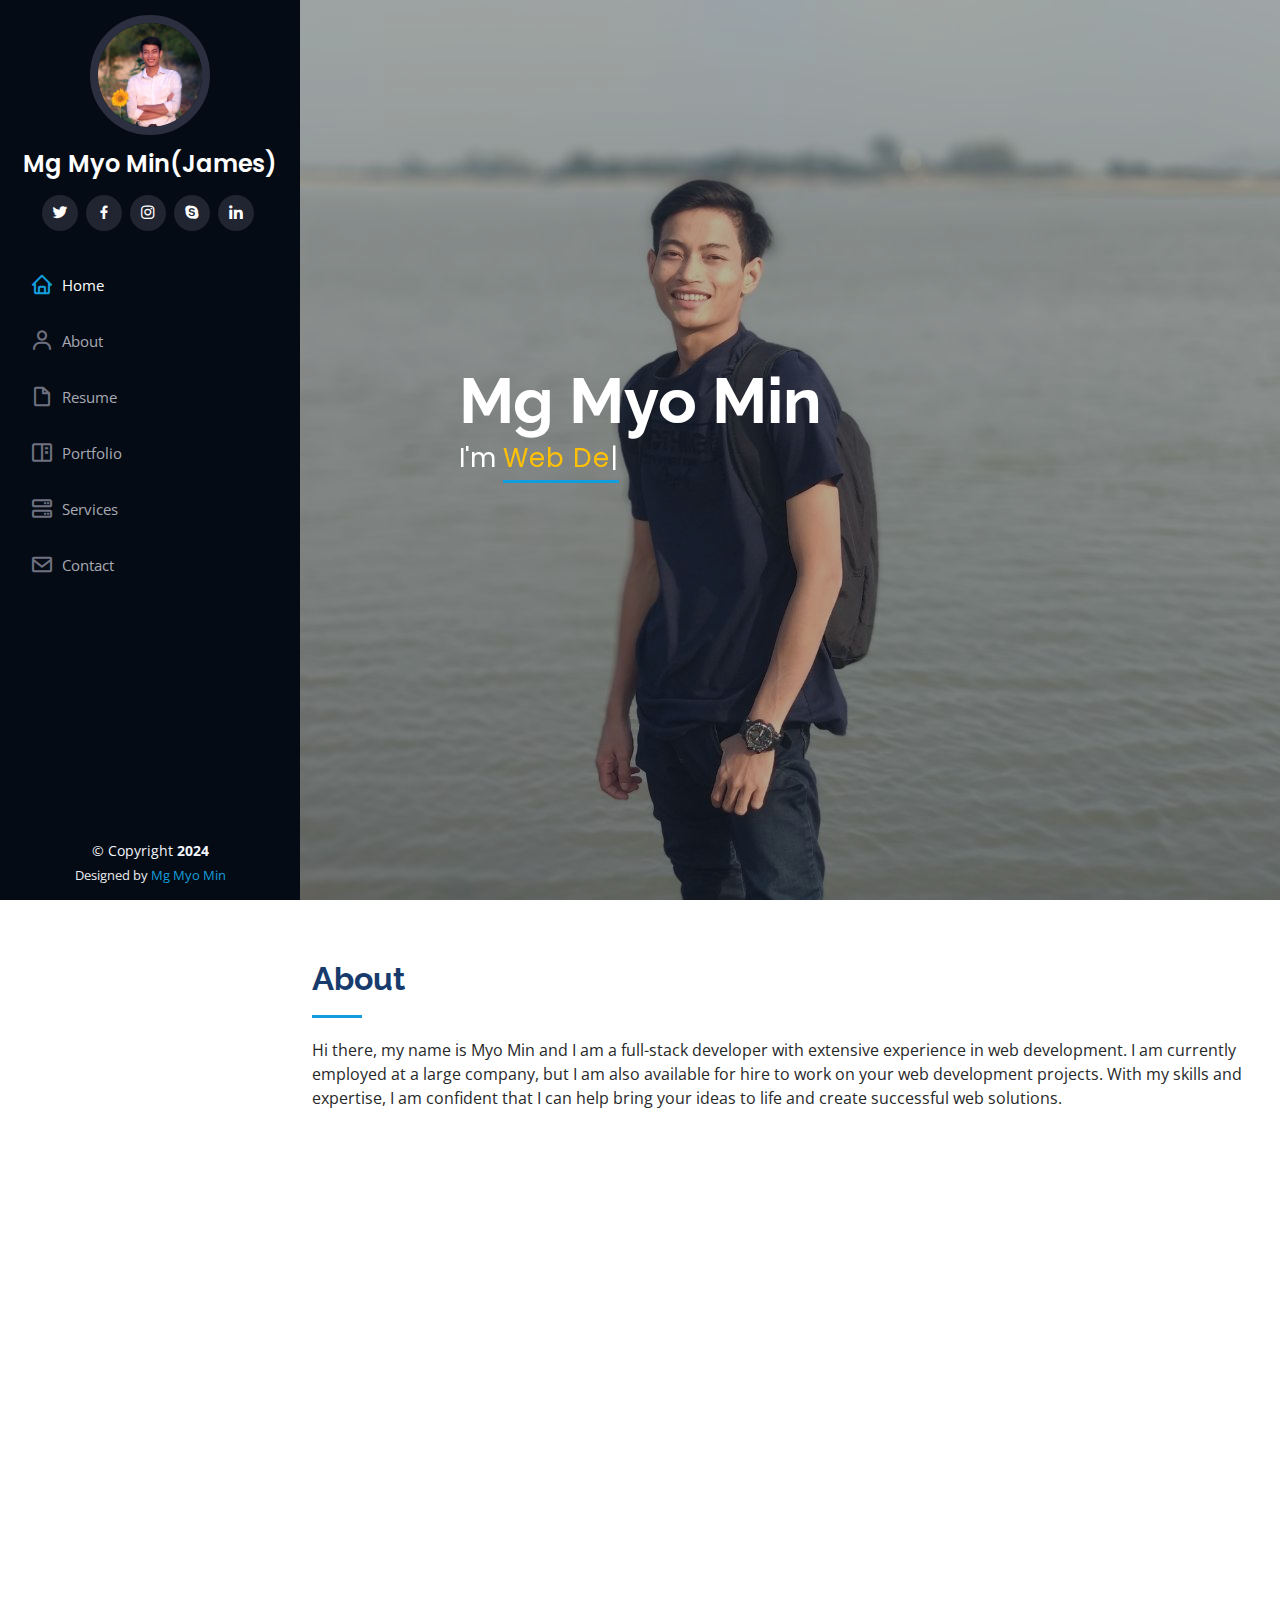
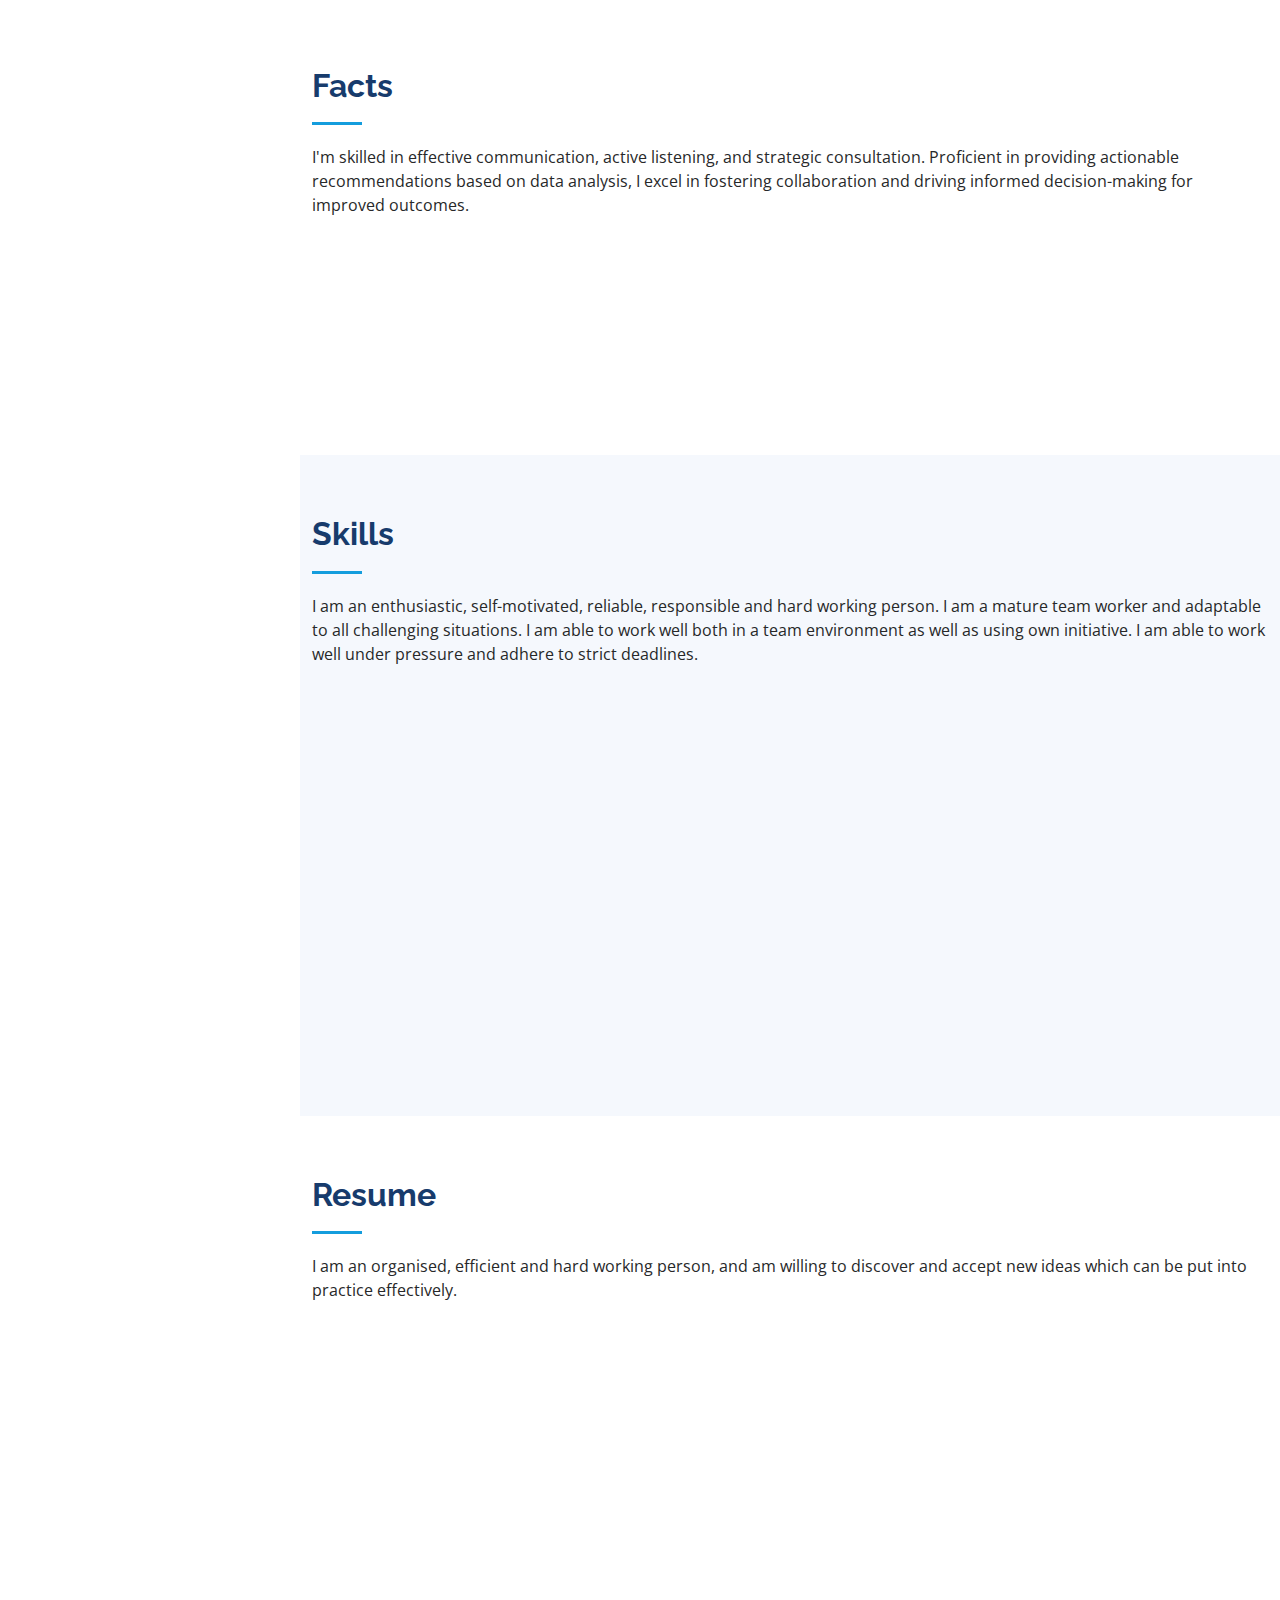
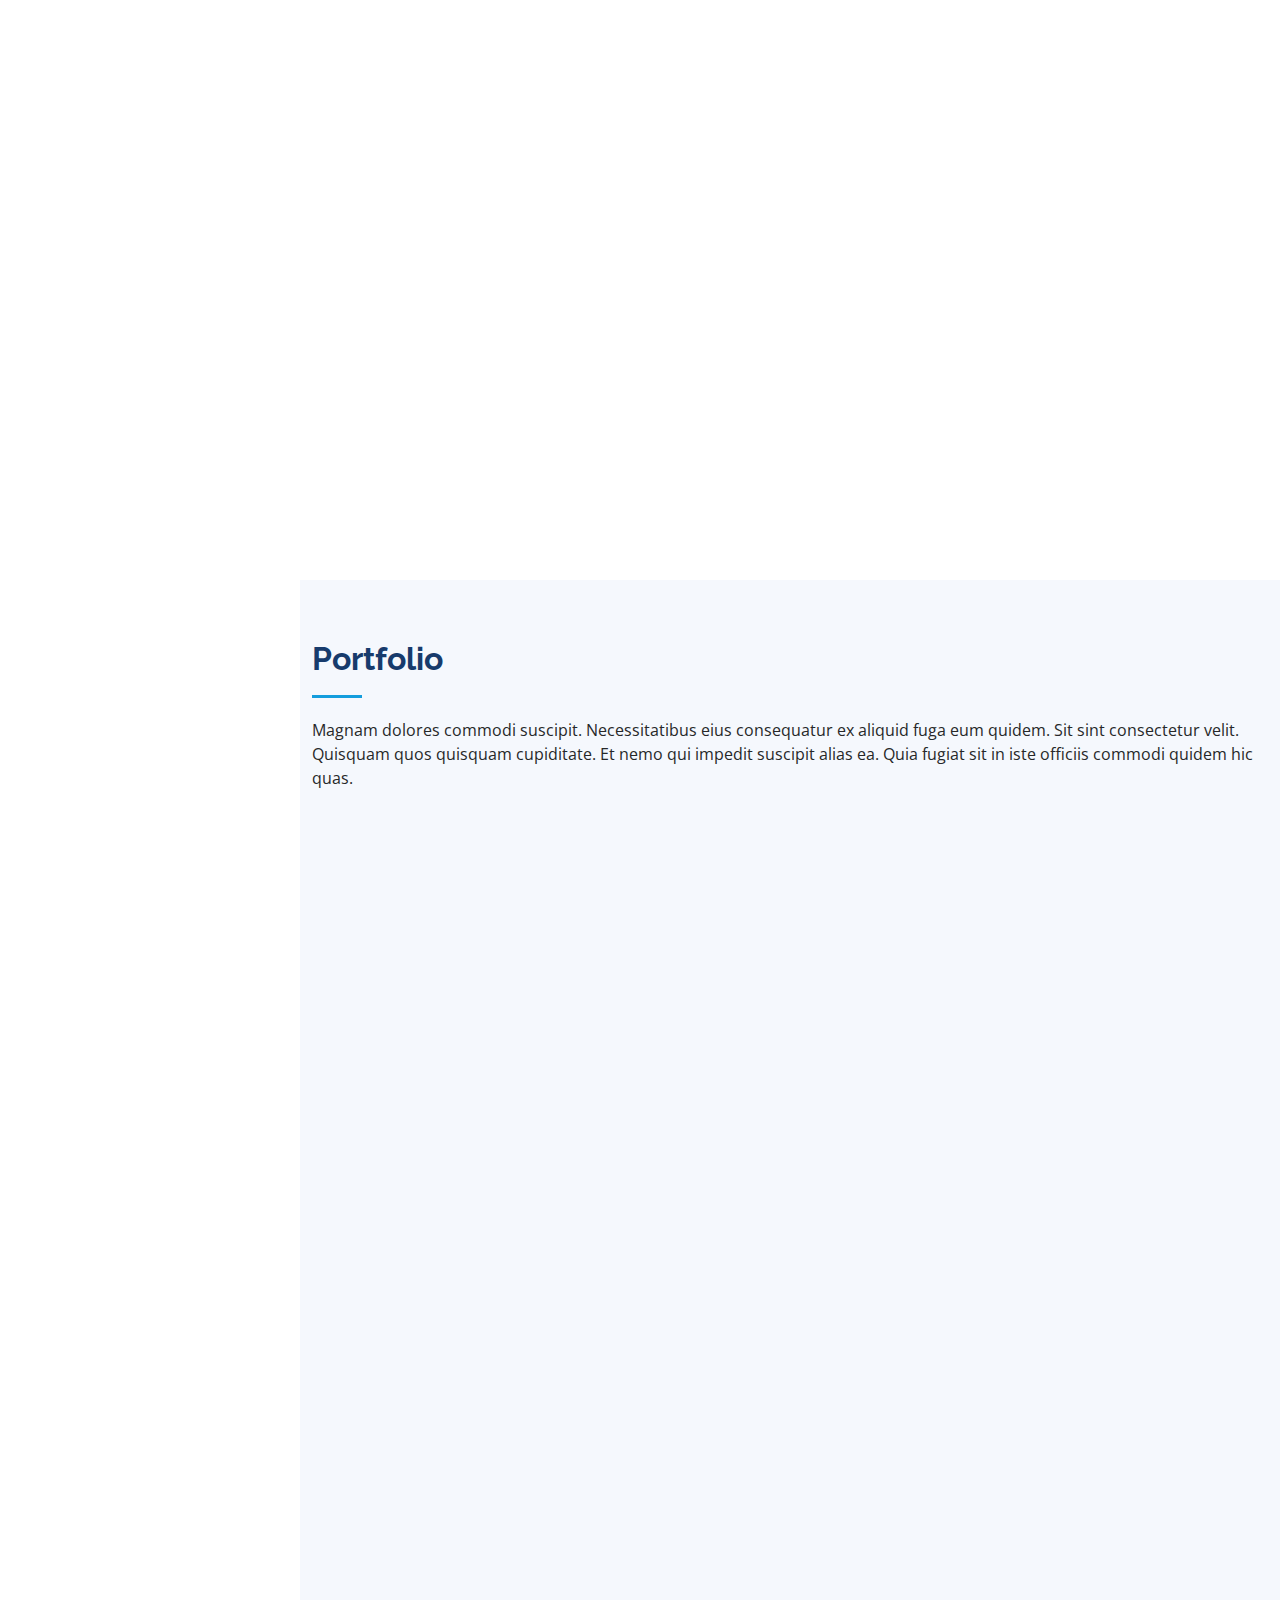
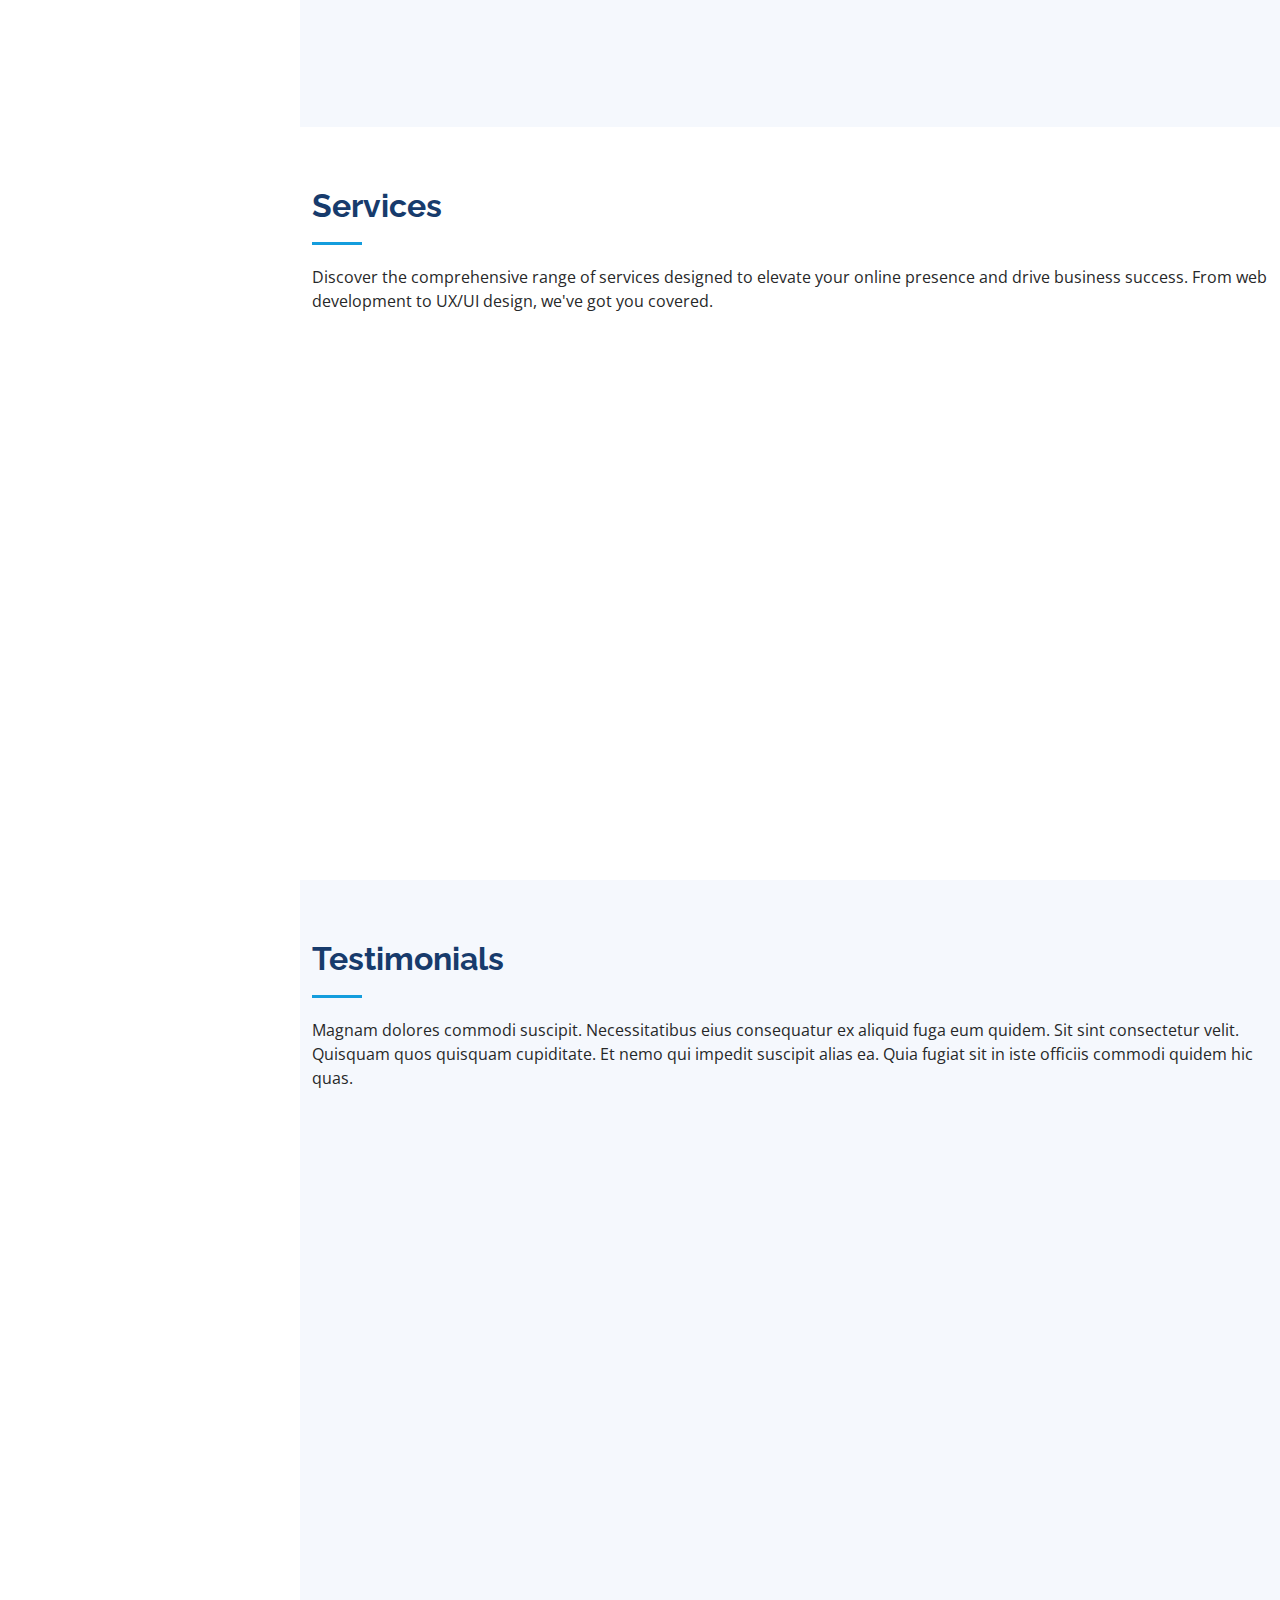
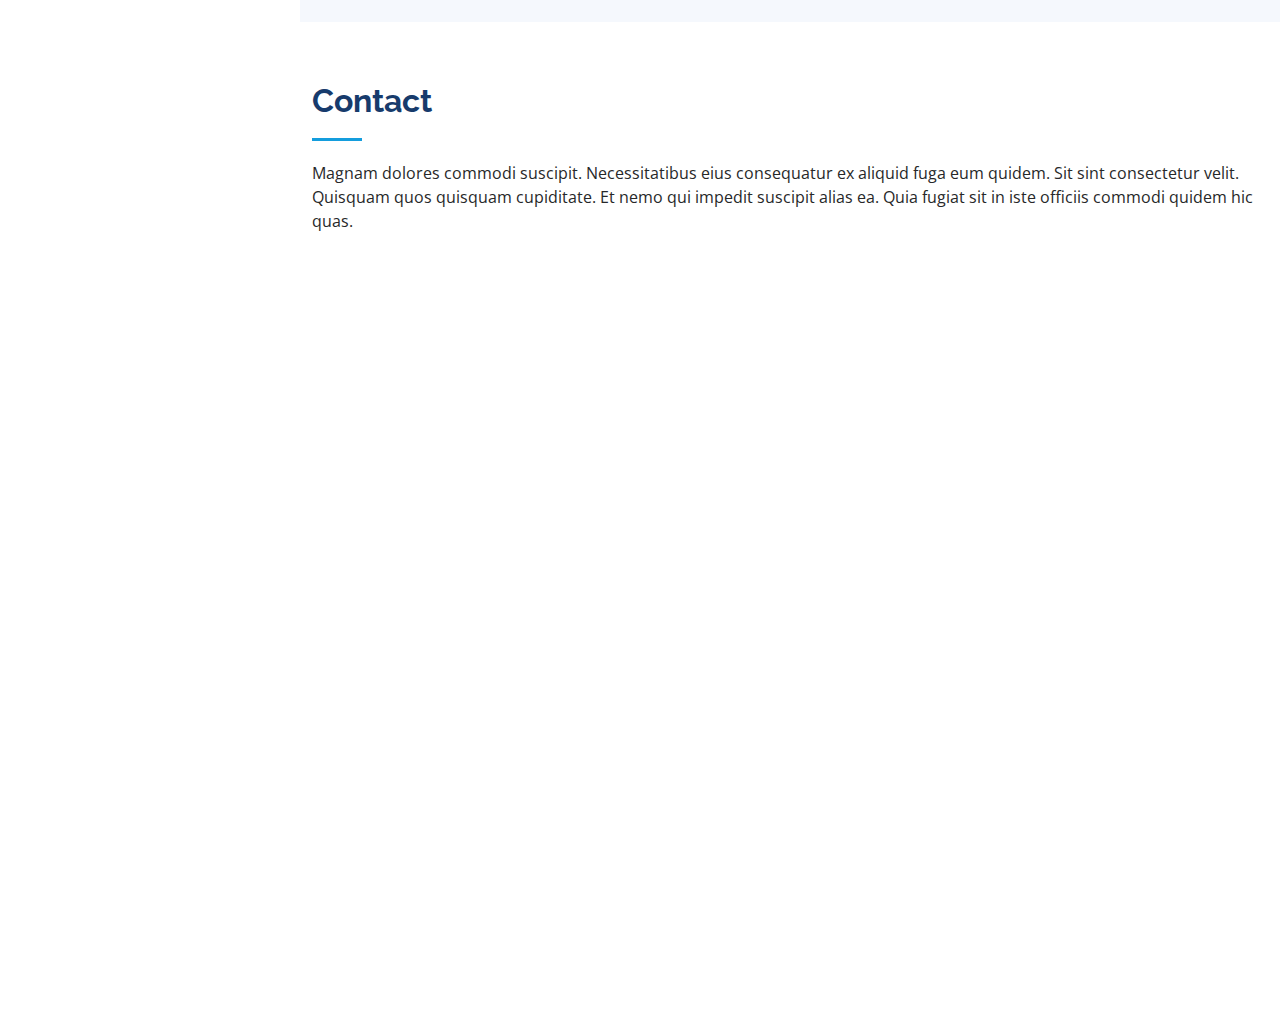
==== commit 0de9056b: "updated" ====
--- a/index.html
+++ b/index.html
@@ -1,389 +1,389 @@
 <!DOCTYPE html>
 <html lang="en">
 
-  <head>
-    <meta charset="utf-8">
-    <meta content="width=device-width, initial-scale=1.0" name="viewport">
-
-    <title>Myo Min Thu</title>
-    <meta content="myominthu" name="portfolio">
-    <meta content="myominthu" name="keywords">
-
-    <!-- Favicons -->
-    <link href="assets/img/favicon.png" rel="icon">
-    <link href="assets/img/apple-touch-icon.png" rel="apple-touch-icon">
-
-    <!-- Google Fonts -->
-    <link
-      href="https://fonts.googleapis.com/css?family=Open+Sans:300,300i,400,400i,600,600i,700,700i|Raleway:300,300i,400,400i,500,500i,600,600i,700,700i|Poppins:300,300i,400,400i,500,500i,600,600i,700,700i"
-      rel="stylesheet">
-
-    <!-- Vendor CSS Files -->
-    <link href="assets/vendor/aos/aos.css" rel="stylesheet">
-    <link href="assets/vendor/bootstrap/css/bootstrap.min.css" rel="stylesheet">
-    <link href="assets/vendor/bootstrap-icons/bootstrap-icons.css" rel="stylesheet">
-    <link href="assets/vendor/boxicons/css/boxicons.min.css" rel="stylesheet">
-    <link href="assets/vendor/glightbox/css/glightbox.min.css" rel="stylesheet">
-    <link href="assets/vendor/swiper/swiper-bundle.min.css" rel="stylesheet">
-
-    <!-- Template Main CSS File -->
-    <link href="assets/css/style.css" rel="stylesheet">
-    </head>
-
-  <body>
-
-    <!-- ======= Mobile nav toggle button ======= -->
-    <i class="bi bi-list mobile-nav-toggle d-xl-none"></i>
-
-    <!-- ======= Header ======= -->
-    <header id="header">
-      <div class="d-flex flex-column">
-
-        <div class="profile">
-          <img src="assets/img/profile-img.png" alt class="img-fluid rounded-circle">
-          <h1 class="text-light"><a href="#contact">Mg Myo Min(James)</a></h1>
-          <div class="social-links mt-3 text-center">
-            <a href="https://twitter.com/MgMyoMin23761" target="_blank" class="twitter"><i class="bx bxl-twitter"></i></a>
-            <a href="https://www.facebook.com/mgmyomin.mmt" target="_blank" class="facebook"><i class="bx bxl-facebook"></i></a>
-            <a href="https://instagram.com/mgmyomin.mmt?igshid=NGExMmI2YTkyZg==" target="_blank" class="instagram"><i
-                class="bx bxl-instagram"></i></a>
-            <a href="https://join.skype.com/invite/uioE7gjc6UIq" target="_blank" class="google-plus"><i
-                class="bx bxl-skype"></i></a>
-            <a href="https://www.linkedin.com/in/myo-min-thu-b41a724b/" target="_blank" class="linkedin"><i
-                class="bx bxl-linkedin"></i></a>
-          </div>
-          </div>
-
-        <nav id="navbar" class="nav-menu navbar">
-          <ul>
-            <li><a href="#hero" class="nav-link scrollto active"><i class="bx bx-home"></i> <span>Home</span></a></li>
-            <li><a href="#about" class="nav-link scrollto"><i class="bx bx-user"></i> <span>About</span></a></li>
-            <li><a href="#resume" class="nav-link scrollto"><i class="bx bx-file-blank"></i> <span>Resume</span></a></li>
-            <li><a href="#portfolio" class="nav-link scrollto"><i class="bx bx-book-content"></i>
-                <span>Portfolio</span></a></li>
-            <li><a href="#services" class="nav-link scrollto"><i class="bx bx-server"></i> <span>Services</span></a></li>
-            <li><a href="#contact" class="nav-link scrollto"><i class="bx bx-envelope"></i> <span>Contact</span></a></li>
-          </ul>
-        </nav><!-- .nav-menu -->
-        </div>
-        </header><!-- End Header -->
-
-    <!-- ======= Hero Section ======= -->
-    <section id="hero" class="d-flex flex-column justify-content-center align-items-center">
-      <div class="hero-container" data-aos="fade-in">
-        <h1>Mg Myo Min</h1>
-        <p>I'm <span class="typed text-warning"
-            data-typed-items="Web Designer, Web Developer, Freelancer, Graphic Designer, Traveller, Gammer"></span>
-        </p>
+<head>
+  <meta charset="utf-8">
+  <meta content="width=device-width, initial-scale=1.0" name="viewport">
+
+  <title>Myo Min Thu</title>
+  <meta content="myominthu" name="portfolio">
+  <meta content="myominthu" name="Myo Min Thu">
+
+  <!-- Favicons -->
+  <link href="assets/img/favicon.png" rel="icon">
+  <link href="assets/img/apple-touch-icon.png" rel="apple-touch-icon">
+
+  <!-- Google Fonts -->
+  <link
+    href="https://fonts.googleapis.com/css?family=Open+Sans:300,300i,400,400i,600,600i,700,700i|Raleway:300,300i,400,400i,500,500i,600,600i,700,700i|Poppins:300,300i,400,400i,500,500i,600,600i,700,700i"
+    rel="stylesheet">
+
+  <!-- Vendor CSS Files -->
+  <link href="assets/vendor/aos/aos.css" rel="stylesheet">
+  <link href="assets/vendor/bootstrap/css/bootstrap.min.css" rel="stylesheet">
+  <link href="assets/vendor/bootstrap-icons/bootstrap-icons.css" rel="stylesheet">
+  <link href="assets/vendor/boxicons/css/boxicons.min.css" rel="stylesheet">
+  <link href="assets/vendor/glightbox/css/glightbox.min.css" rel="stylesheet">
+  <link href="assets/vendor/swiper/swiper-bundle.min.css" rel="stylesheet">
+
+  <!-- Template Main CSS File -->
+  <link href="assets/css/style.css" rel="stylesheet">
+  </head>
+
+<body>
+
+  <!-- ======= Mobile nav toggle button ======= -->
+  <i class="bi bi-list mobile-nav-toggle d-xl-none"></i>
+
+  <!-- ======= Header ======= -->
+  <header id="header">
+    <div class="d-flex flex-column">
+
+      <div class="profile">
+        <img src="assets/img/profile-img.png" alt class="img-fluid rounded-circle">
+        <h1 class="text-light"><a href="#contact">Mg Myo Min(James)</a></h1>
+        <div class="social-links mt-3 text-center">
+          <a href="https://twitter.com/MgMyoMin23761" target="_blank" class="twitter"><i class="bx bxl-twitter"></i></a>
+          <a href="https://www.facebook.com/mgmyomin.mmt" target="_blank" class="facebook"><i class="bx bxl-facebook"></i></a>
+          <a href="https://instagram.com/mgmyomin.mmt?igshid=NGExMmI2YTkyZg==" target="_blank" class="instagram"><i
+              class="bx bxl-instagram"></i></a>
+          <a href="https://join.skype.com/invite/uioE7gjc6UIq" target="_blank" class="google-plus"><i
+              class="bx bxl-skype"></i></a>
+          <a href="https://www.linkedin.com/in/myo-min-thu-b41a724b/" target="_blank" class="linkedin"><i
+              class="bx bxl-linkedin"></i></a>
+          </div>
+          </div>
+
+      <nav id="navbar" class="nav-menu navbar">
+        <ul>
+          <li><a href="#hero" class="nav-link scrollto active"><i class="bx bx-home"></i> <span>Home</span></a></li>
+          <li><a href="#about" class="nav-link scrollto"><i class="bx bx-user"></i> <span>About</span></a></li>
+          <li><a href="#resume" class="nav-link scrollto"><i class="bx bx-file-blank"></i> <span>Resume</span></a></li>
+          <li><a href="#portfolio" class="nav-link scrollto"><i class="bx bx-book-content"></i>
+              <span>Portfolio</span></a></li>
+          <li><a href="#services" class="nav-link scrollto"><i class="bx bx-server"></i> <span>Services</span></a></li>
+          <li><a href="#contact" class="nav-link scrollto"><i class="bx bx-envelope"></i> <span>Contact</span></a></li>
+        </ul>
+      </nav><!-- .nav-menu -->
       </div>
-    </section><!-- End Hero -->
-
-    <main id="main">
-
-      <!-- ======= About Section ======= -->
-      <section id="about" class="about">
-        <div class="container">
-
-          <div class="section-title">
-            <h2>About</h2>
-            <p>Hi there, my name is Myo Min and I am a full-stack developer with
-              extensive experience in web development.
-              I am
-              currently employed at a large company, but I am also available for
-              hire to work on your web development
-              projects. With
-              my skills and expertise, I am confident that I can help bring your
-              ideas to life and create successful web
-              solutions.</p>
-              </div>
-
-          <div class="row">
-            <div class="col-lg-4" data-aos="fade-right">
-              <img src="assets/img/profile-img.jpg" class="img-fluid" alt>
-              </div>
-              <div class="col-lg-8 pt-4 pt-lg-0 content" data-aos="fade-left">
-              <h3>UI/UX Designer &amp; Web Developer &amp; Graphic
-                Designer.</h3>
-              <p class="fst-italic">
-                You can visit my web project at <a href="https://piueducation.org" target="_blank">Phaung Daw Oo
-                  International University</a> to see examples of my work. I
-                  have designed and developed websites for
-                  various clients, showcasing my versatility and ability to adapt
-                  to different project requirements.
-                  </p>
-                  <div class="row">
-                    <div class="col-lg-6">
-                      <ul>
-                    <li><i class="bi bi-chevron-right"></i> <strong>Full
-                        Name:</strong> <span>Myo Min Thu</span></li>
-                    <li><i class="bi bi-chevron-right"></i>
-                      <strong>Website:</strong>
-                      <span>https://piumyomin.github.io/portfolio/</span>
-                    </li>
-                    <li><i class="bi bi-chevron-right"></i>
-                      <strong>Phone:</strong> <span>+95 9792115547</span>
-                    </li>
-                    <li><i class="bi bi-chevron-right"></i>
-                      <strong>City:</strong> <span>Mandalay,
-                        Myanmar(Burma)</span>
-                    </li>
-                    </ul>
-                    </div>
-                    <div class="col-lg-6">
-                      <ul>
-                    <li><i class="bi bi-chevron-right"></i>
-                      <strong>Sex:</strong> <span>Male</span>
-                    </li>
-                    <li><i class="bi bi-chevron-right"></i>
-                      <strong>Degree:</strong> <span>Bachelor of Art in
-                        History</span>
-                    </li>
-                    <li><i class="bi bi-chevron-right"></i>
-                      <strong>Email:</strong>
-                      <span>myominthu819@gmail.com</span>
-                    </li>
-                    <li><i class="bi bi-chevron-right"></i>
-                      <strong>Freelance:</strong> <span style="color:green;">Available</span>
-                    </li>
-                    </ul>
-                    </div>
-                    </div>
-                    <p>
-                If you are looking for a dedicated and skilled web developer to
-                bring your ideas to life, feel free to
-                contact me. I am
-                available for freelance projects and would be happy to discuss
-                how I can contribute to your web
-                development needs.
-                </p>
-                </div>
-                </div>
-
-        </div>
-        </section><!-- End About Section -->
-
-      <!-- ======= Facts Section ======= -->
-      <section id="facts" class="facts">
-        <div class="container">
-
-          <div class="section-title">
-            <h2>Facts</h2>
-            <p>I'm skilled in effective communication, active listening, and
-              strategic consultation. Proficient in
-              providing
-              actionable
-              recommendations based on data analysis, I excel in fostering
-              collaboration and driving informed
-              decision-making for
-              improved outcomes.</p>
-              </div>
-
-          <div class="row no-gutters">
-
-            <div class="col-lg-3 col-md-6 d-md-flex align-items-md-stretch" data-aos="fade-up">
-              <div class="count-box">
-                <i class="bi bi-emoji-smile"></i>
-                <span data-purecounter-start="0" data-purecounter-end="258" data-purecounter-duration="1"
-                  class="purecounter"></span>
-                <p><strong>Happy Clients</strong> with positive reviews</p>
-              </div>
-            </div>
-
-            <div class="col-lg-3 col-md-6 d-md-flex align-items-md-stretch" data-aos="fade-up" data-aos-delay="100">
-              <div class="count-box">
-                <i class="bi bi-journal-richtext"></i>
-                <span data-purecounter-start="0" data-purecounter-end="21" data-purecounter-duration="1" class="purecounter"></span>
-                <p><strong>Projects</strong> I've done.</p>
-              </div>
-            </div>
-
-            <div class="col-lg-3 col-md-6 d-md-flex align-items-md-stretch" data-aos="fade-up" data-aos-delay="200">
-              <div class="count-box">
-                <i class="bi bi-headset"></i>
-                <span data-purecounter-start="0" data-purecounter-end="1453" data-purecounter-duration="1"
-                  class="purecounter"></span>
-                <p><strong>Hours Of Support</strong> with best services</p>
-              </div>
-            </div>
-
-            <div class="col-lg-3 col-md-6 d-md-flex align-items-md-stretch" data-aos="fade-up" data-aos-delay="300">
-              <div class="count-box">
-                <i class="bi bi-people"></i>
-                <span data-purecounter-start="0" data-purecounter-end="12" data-purecounter-duration="1" class="purecounter"></span>
-                <p><strong>Hard Workers</strong> strong and qualified team</p>
-              </div>
-            </div>
-
-          </div>
-
-        </div>
-        </section><!-- End Facts Section -->
-
-      <!-- ======= Skills Section ======= -->
-      <section id="skills" class="skills section-bg">
-        <div class="container">
-          <div class="section-title">
-            <h2>Skills</h2>
-            <p>I am an enthusiastic, self-motivated, reliable, responsible and
-              hard working person. I am a mature team
-              worker and
-              adaptable to all challenging situations. I am able to work well
-              both in a team environment as well as using
-              own
-              initiative. I am able to work well under pressure and adhere to
-              strict deadlines.</p>
-            </div>
-
-          <div class="row skills-content">
-            <div class="col-lg-6" data-aos="fade-up">
-              <div class="progress">
-                <span class="skill">HTML <i class="val">100%</i></span>
-                <div class="progress-bar-wrap">
-                  <div class="progress-bar" role="progressbar" aria-valuenow="100" aria-valuemin="0" aria-valuemax="100">
-                  </div>
-                </div>
-              </div>
-              <div class="progress">
-                <span class="skill">CSS <i class="val">95%</i></span>
-                <div class="progress-bar-wrap">
-                  <div class="progress-bar" role="progressbar" aria-valuenow="95" aria-valuemin="0" aria-valuemax="100">
-                  </div>
-                </div>
-              </div>
-              <div class="progress">
-                <span class="skill">Bootstrap <i class="val">96%</i></span>
-                <div class="progress-bar-wrap">
-                  <div class="progress-bar" role="progressbar" aria-valuenow="96" aria-valuemin="0" aria-valuemax="100">
-                  </div>
-                </div>
-              </div>
-              <div class="progress">
-                <span class="skill">Tailwind CSS <i class="val">92%</i></span>
-                <div class="progress-bar-wrap">
-                  <div class="progress-bar" role="progressbar" aria-valuenow="92" aria-valuemin="0" aria-valuemax="100">
-                  </div>
-                </div>
-              </div>
-              <div class="progress">
-                <span class="skill">Laravel <i class="val">80%</i></span>
-                <div class="progress-bar-wrap">
-                  <div class="progress-bar" role="progressbar" aria-valuenow="96" aria-valuemin="0" aria-valuemax="100">
-                  </div>
-                </div>
-              </div>
-              <div class="progress">
-                <span class="skill">Photoshop <i class="val">85%</i></span>
-                <div class="progress-bar-wrap">
-                  <div class="progress-bar" role="progressbar" aria-valuenow="85" aria-valuemin="0" aria-valuemax="100">
-                  </div>
-                </div>
-              </div>
-              </div>
-              <div class="col-lg-6" data-aos="fade-up">
-                <div class="progress">
-                <span class="skill">Java Script <i class="val">78%</i></span>
-                <div class="progress-bar-wrap">
-                  <div class="progress-bar" role="progressbar" aria-valuenow="78" aria-valuemin="0" aria-valuemax="100">
-                  </div>
-                </div>
-              </div>
-              <div class="progress">
-                <span class="skill">Vue Js <i class="val">46%</i></span>
-                <div class="progress-bar-wrap">
-                  <div class="progress-bar" role="progressbar" aria-valuenow="46" aria-valuemin="0" aria-valuemax="100">
-                  </div>
-                </div>
-              </div>
-              <div class="progress">
-                <span class="skill">React Js <i class="val">65%</i></span>
-                <div class="progress-bar-wrap">
-                  <div class="progress-bar" role="progressbar" aria-valuenow="65" aria-valuemin="0" aria-valuemax="100">
-                  </div>
-                </div>
-              </div>
-              <div class="progress">
-                <span class="skill">PHP <i class="val">75%</i></span>
-                <div class="progress-bar-wrap">
-                  <div class="progress-bar" role="progressbar" aria-valuenow="75" aria-valuemin="0" aria-valuemax="100">
-                  </div>
-                </div>
-              </div>
-              <div class="progress">
-                <span class="skill">WordPress/CMS <i class="val">40%</i></span>
-                <div class="progress-bar-wrap">
-                  <div class="progress-bar" role="progressbar" aria-valuenow="40" aria-valuemin="0" aria-valuemax="100">
-                  </div>
-                </div>
-              </div>
-              <div class="progress">
-                <span class="skill">Technical Skill <i class="val">80%</i></span>
-                <div class="progress-bar-wrap">
-                  <div class="progress-bar" role="progressbar" aria-valuenow="80" aria-valuemin="0" aria-valuemax="100">
-                  </div>
-                </div>
-              </div>
-              </div>
-              </div>
-              </div>
-      </section>
-      <!-- End Skills Section -->
-
-      <!-- ======= Resume Section ======= -->
-      <section id="resume" class="resume">
-        <div class="container">
-
-          <div class="section-title">
-            <h2>Resume</h2>
-            <p>I am an organised, efficient and hard working person, and am
-              willing to discover and accept new ideas which
-              can be
-              put
-              into practice effectively.</p>
-            </div>
-
-          <div class="row">
-            <div class="col-lg-6" data-aos="fade-up">
-              <h3 class="resume-title">Sumary</h3>
-              <div class="resume-item pb-0">
-                <h4>Myo Min Thu</h4>
-                <p>
-                  <em>I am a hard working, honest individual. I am a good
-                    timekeeper, always willing to learn new skills.
-                    I am friendly,
-                    helpful and polite, have a good sense of humour. I am able
-                    to work independently in busy environments
-                    and also
-                    within a
-                    team setting. I am outgoing and tactful, and able to listen
-                    effectively when solving problems.</em>
-                    </p>
-                    <ul>
-                      <li>Mandalay,Myanmar</li>
-                      <li><a href="tel:+95 792115547">(+95) +979 211 5547</a></li>
-                      <li><a href="mailto:myominthu819@gmail.com">myominthu819@gmail.com</a></li>
-                    </ul>
-                    </div>
-
-              <h3 class="resume-title">Education</h3>
+      </header><!-- End Header -->
+
+  <!-- ======= Hero Section ======= -->
+  <section id="hero" class="d-flex flex-column justify-content-center align-items-center">
+    <div class="hero-container" data-aos="fade-in">
+      <h1>Mg Myo Min</h1>
+      <p>I'm <span class="typed text-warning"
+          data-typed-items="Web Designer, Web Developer, Freelancer, Graphic Designer, Traveller, Gammer"></span>
+      </p>
+    </div>
+  </section><!-- End Hero -->
+
+  <main id="main">
+
+    <!-- ======= About Section ======= -->
+    <section id="about" class="about">
+      <div class="container">
+
+        <div class="section-title">
+          <h2>About</h2>
+          <p>Hi there, my name is Myo Min and I am a full-stack developer with
+            extensive experience in web development.
+            I am
+            currently employed at a large company, but I am also available for
+            hire to work on your web development
+            projects. With
+            my skills and expertise, I am confident that I can help bring your
+            ideas to life and create successful web
+            solutions.</p>
+        </div>
+
+        <div class="row">
+          <div class="col-lg-4" data-aos="fade-right">
+            <img src="assets/img/profile-img.jpg" class="img-fluid" alt>
+          </div>
+          <div class="col-lg-8 pt-4 pt-lg-0 content" data-aos="fade-left">
+            <h3>UI/UX Designer &amp; Web Developer &amp; Graphic
+              Designer.</h3>
+            <p class="fst-italic">
+              You can visit my web project at <a href="https://piueducation.org" target="_blank">Phaung Daw Oo
+                International University</a> to see examples of my work. I
+              have designed and developed websites for
+              various clients, showcasing my versatility and ability to adapt
+              to different project requirements.
+            </p>
+            <div class="row">
+              <div class="col-lg-6">
+                <ul>
+                  <li><i class="bi bi-chevron-right"></i> <strong>Full
+                      Name:</strong> <span>Myo Min Thu</span></li>
+                  <li><i class="bi bi-chevron-right"></i>
+                    <strong>Website:</strong>
+                    <span>https://piumyomin.github.io/portfolio/</span>
+                  </li>
+                  <li><i class="bi bi-chevron-right"></i>
+                    <strong>Phone:</strong> <span>+95 9792115547</span>
+                  </li>
+                  <li><i class="bi bi-chevron-right"></i>
+                    <strong>City:</strong> <span>Mandalay,
+                      Myanmar(Burma)</span>
+                  </li>
+                </ul>
+              </div>
+              <div class="col-lg-6">
+                <ul>
+                  <li><i class="bi bi-chevron-right"></i>
+                    <strong>Sex:</strong> <span>Male</span>
+                  </li>
+                  <li><i class="bi bi-chevron-right"></i>
+                    <strong>Degree:</strong> <span>Bachelor of Art in
+                      History</span>
+                  </li>
+                  <li><i class="bi bi-chevron-right"></i>
+                    <strong>Email:</strong>
+                    <span>myominthu819@gmail.com</span>
+                  </li>
+                  <li><i class="bi bi-chevron-right"></i>
+                    <strong>Freelance:</strong> <span style="color:green;">Available</span>
+                  </li>
+                </ul>
+              </div>
+            </div>
+            <p>
+              If you are looking for a dedicated and skilled web developer to
+              bring your ideas to life, feel free to
+              contact me. I am
+              available for freelance projects and would be happy to discuss
+              how I can contribute to your web
+              development needs.
+            </p>
+          </div>
+        </div>
+
+      </div>
+      </section><!-- End About Section -->
+
+    <!-- ======= Facts Section ======= -->
+    <section id="facts" class="facts">
+      <div class="container">
+
+        <div class="section-title">
+          <h2>Facts</h2>
+          <p>I'm skilled in effective communication, active listening, and
+            strategic consultation. Proficient in
+            providing
+            actionable
+            recommendations based on data analysis, I excel in fostering
+            collaboration and driving informed
+            decision-making for
+            improved outcomes.</p>
+        </div>
+
+        <div class="row no-gutters">
+
+          <div class="col-lg-3 col-md-6 d-md-flex align-items-md-stretch" data-aos="fade-up">
+            <div class="count-box">
+              <i class="bi bi-emoji-smile"></i>
+              <span data-purecounter-start="0" data-purecounter-end="258" data-purecounter-duration="1"
+                class="purecounter"></span>
+              <p><strong>Happy Clients</strong> with positive reviews</p>
+            </div>
+          </div>
+
+          <div class="col-lg-3 col-md-6 d-md-flex align-items-md-stretch" data-aos="fade-up" data-aos-delay="100">
+            <div class="count-box">
+              <i class="bi bi-journal-richtext"></i>
+              <span data-purecounter-start="0" data-purecounter-end="21" data-purecounter-duration="1" class="purecounter"></span>
+              <p><strong>Projects</strong> I've done.</p>
+              </div>
+              </div>
+
+          <div class="col-lg-3 col-md-6 d-md-flex align-items-md-stretch" data-aos="fade-up" data-aos-delay="200">
+            <div class="count-box">
+              <i class="bi bi-headset"></i>
+              <span data-purecounter-start="0" data-purecounter-end="1453" data-purecounter-duration="1"
+                class="purecounter"></span>
+              <p><strong>Hours Of Support</strong> with best services</p>
+            </div>
+          </div>
+
+          <div class="col-lg-3 col-md-6 d-md-flex align-items-md-stretch" data-aos="fade-up" data-aos-delay="300">
+            <div class="count-box">
+              <i class="bi bi-people"></i>
+              <span data-purecounter-start="0" data-purecounter-end="12" data-purecounter-duration="1" class="purecounter"></span>
+              <p><strong>Hard Workers</strong> strong and qualified team</p>
+              </div>
+              </div>
+
+        </div>
+
+      </div>
+      </section><!-- End Facts Section -->
+
+    <!-- ======= Skills Section ======= -->
+    <section id="skills" class="skills section-bg">
+      <div class="container">
+        <div class="section-title">
+          <h2>Skills</h2>
+          <p>I am an enthusiastic, self-motivated, reliable, responsible and
+            hard working person. I am a mature team
+            worker and
+            adaptable to all challenging situations. I am able to work well
+            both in a team environment as well as using
+            own
+            initiative. I am able to work well under pressure and adhere to
+            strict deadlines.</p>
+        </div>
+
+        <div class="row skills-content">
+          <div class="col-lg-6" data-aos="fade-up">
+            <div class="progress">
+              <span class="skill">HTML <i class="val">100%</i></span>
+              <div class="progress-bar-wrap">
+                <div class="progress-bar" role="progressbar" aria-valuenow="100" aria-valuemin="0" aria-valuemax="100">
+                </div>
+              </div>
+            </div>
+            <div class="progress">
+              <span class="skill">CSS <i class="val">95%</i></span>
+              <div class="progress-bar-wrap">
+                <div class="progress-bar" role="progressbar" aria-valuenow="95" aria-valuemin="0" aria-valuemax="100">
+                </div>
+              </div>
+            </div>
+            <div class="progress">
+              <span class="skill">Bootstrap <i class="val">96%</i></span>
+              <div class="progress-bar-wrap">
+                <div class="progress-bar" role="progressbar" aria-valuenow="96" aria-valuemin="0" aria-valuemax="100">
+                </div>
+              </div>
+            </div>
+            <div class="progress">
+              <span class="skill">Tailwind CSS <i class="val">92%</i></span>
+              <div class="progress-bar-wrap">
+                <div class="progress-bar" role="progressbar" aria-valuenow="92" aria-valuemin="0" aria-valuemax="100">
+                </div>
+              </div>
+            </div>
+            <div class="progress">
+              <span class="skill">Laravel <i class="val">80%</i></span>
+              <div class="progress-bar-wrap">
+                <div class="progress-bar" role="progressbar" aria-valuenow="96" aria-valuemin="0" aria-valuemax="100">
+                </div>
+              </div>
+            </div>
+            <div class="progress">
+              <span class="skill">Photoshop <i class="val">85%</i></span>
+              <div class="progress-bar-wrap">
+                <div class="progress-bar" role="progressbar" aria-valuenow="85" aria-valuemin="0" aria-valuemax="100">
+                </div>
+              </div>
+            </div>
+          </div>
+          <div class="col-lg-6" data-aos="fade-up">
+            <div class="progress">
+              <span class="skill">Java Script <i class="val">78%</i></span>
+              <div class="progress-bar-wrap">
+                <div class="progress-bar" role="progressbar" aria-valuenow="78" aria-valuemin="0" aria-valuemax="100">
+                </div>
+              </div>
+            </div>
+            <div class="progress">
+              <span class="skill">Vue Js <i class="val">46%</i></span>
+              <div class="progress-bar-wrap">
+                <div class="progress-bar" role="progressbar" aria-valuenow="46" aria-valuemin="0" aria-valuemax="100">
+                </div>
+              </div>
+            </div>
+            <div class="progress">
+              <span class="skill">React Js <i class="val">65%</i></span>
+              <div class="progress-bar-wrap">
+                <div class="progress-bar" role="progressbar" aria-valuenow="65" aria-valuemin="0" aria-valuemax="100">
+                </div>
+              </div>
+            </div>
+            <div class="progress">
+              <span class="skill">PHP <i class="val">75%</i></span>
+              <div class="progress-bar-wrap">
+                <div class="progress-bar" role="progressbar" aria-valuenow="75" aria-valuemin="0" aria-valuemax="100">
+                </div>
+              </div>
+            </div>
+            <div class="progress">
+              <span class="skill">WordPress/CMS <i class="val">40%</i></span>
+              <div class="progress-bar-wrap">
+                <div class="progress-bar" role="progressbar" aria-valuenow="40" aria-valuemin="0" aria-valuemax="100">
+                </div>
+              </div>
+            </div>
+            <div class="progress">
+              <span class="skill">Technical Skill <i class="val">80%</i></span>
+              <div class="progress-bar-wrap">
+                <div class="progress-bar" role="progressbar" aria-valuenow="80" aria-valuemin="0" aria-valuemax="100">
+                </div>
+              </div>
+            </div>
+          </div>
+        </div>
+        </div>
+        </section>
+        <!-- End Skills Section -->
+
+    <!-- ======= Resume Section ======= -->
+    <section id="resume" class="resume">
+      <div class="container">
+
+        <div class="section-title">
+          <h2>Resume</h2>
+          <p>I am an organised, efficient and hard working person, and am
+            willing to discover and accept new ideas which
+            can be
+            put
+            into practice effectively.</p>
+        </div>
+
+        <div class="row">
+          <div class="col-lg-6" data-aos="fade-up">
+            <h3 class="resume-title">Sumary</h3>
+            <div class="resume-item pb-0">
+              <h4>Myo Min Thu</h4>
+              <p>
+                <em>I am a hard working, honest individual. I am a good
+                  timekeeper, always willing to learn new skills.
+                  I am friendly,
+                  helpful and polite, have a good sense of humour. I am able
+                  to work independently in busy environments
+                  and also
+                  within a
+                  team setting. I am outgoing and tactful, and able to listen
+                  effectively when solving problems.</em>
+              </p>
+              <ul>
+                <li>Mandalay,Myanmar</li>
+                <li><a href="tel:+95 792115547">(+95) +979 211 5547</a></li>
+                <li><a href="mailto:myominthu819@gmail.com">myominthu819@gmail.com</a></li>
+              </ul>
+            </div>
+
+            <h3 class="resume-title">Education</h3>
+            <div class="resume-item">
+              <h4>Bachelor of Art in History</h4>
+              <h5>2017 - 2021</h5>
+              <p><em>Yadanarbon University, Mandalay, Myanmar</em></p>
+            </div>
+            <div class="resume-item">
+              <h4>Diploma in Information and Communication Technology</h4>
+              <h5>2022 - 2023</h5>
+              <p><em>Phaung Daw Oo International University, Mandalay,
+                  Myanmar</em></p>
+            </div>
+            </div>
+            <div class="col-lg-6" data-aos="fade-up" data-aos-delay="100">
+              <h3 class="resume-title">Professional Experience</h3>
               <div class="resume-item">
-                <h4>Bachelor of Art in History</h4>
-                <h5>2017 - 2021</h5>
-                <p><em>Yadanarbon University, Mandalay, Myanmar</em></p>
-              </div>
-              <div class="resume-item">
-                <h4>Diploma in Information and Communication Technology</h4>
-                <h5>2022 - 2023</h5>
-                <p><em>Phaung Daw Oo International University, Mandalay,
-                    Myanmar</em></p>
-                </div>
-                </div>
-                <div class="col-lg-6" data-aos="fade-up" data-aos-delay="100">
-                  <h3 class="resume-title">Professional Experience</h3>
-                  <div class="resume-item">
-                    <h4>Senior Web Developer</h4>
-                    <h5>2021 - Present</h5>
-                    <p><em>Experian, Mandalay, Myanmar </em></p>
-                    <ul>
+                <h4>Senior Web Developer</h4>
+                <h5>2021 - Present</h5>
+                <p><em>Experian, Mandalay, Myanmar </em></p>
+                <ul>
                   <li>Lead in the web design, development, maintaining,
                     deploying, and server managing, database
                     management, and
@@ -395,13 +395,13 @@
                   <li>Supervise the assessment of all web development in order
                     to ensure quality and accuracy of the
                     design</li>
-                  </ul>
-                  </div>
-                  <div class="resume-item">
-                    <h4>Graphic design specialist</h4>
-                    <h5>2020 - 2022</h5>
-                    <p><em>Adhipadi Education Group, Mandalay, Myanmar</em></p>
-                    <ul>
+                </ul>
+              </div>
+              <div class="resume-item">
+                <h4>Graphic design specialist</h4>
+                <h5>2020 - 2022</h5>
+                <p><em>Adhipadi Education Group, Mandalay, Myanmar</em></p>
+                <ul>
                   <li>Developed numerous marketing programs (logos,
                     brochures,infographics, presentations, and
                     advertisements).</li>
@@ -411,410 +411,409 @@
                     appropriate graphic design</li>
                   <li>Created 4+ design presentations and proposals a month for
                     clients and account managers</li>
-                  </ul>
-                  </div>
-                  </div>
-                  </div>
-
-        </div>
-        </section><!-- End Resume Section -->
-
-      <!-- ======= Portfolio Section ======= -->
-      <section id="portfolio" class="portfolio section-bg">
-        <div class="container">
-
-          <div class="section-title">
-            <h2>Portfolio</h2>
-            <p>Magnam dolores commodi suscipit. Necessitatibus eius consequatur
-              ex aliquid fuga eum quidem. Sit sint
-              consectetur velit. Quisquam quos quisquam cupiditate. Et nemo qui
-              impedit suscipit alias ea. Quia fugiat sit
-              in iste officiis commodi quidem hic quas.</p>
-            </div>
-
-          <div class="row" data-aos="fade-up">
-            <div class="col-lg-12 d-flex justify-content-center">
-              <ul id="portfolio-flters">
-                <li data-filter="*" class="filter-active">All</li>
-                <li data-filter=".filter-app">App</li>
-                <li data-filter=".filter-card">Card</li>
-                <li data-filter=".filter-web">Web</li>
-              </ul>
-            </div>
-          </div>
-
-          <div class="row portfolio-container" data-aos="fade-up" data-aos-delay="100">
-
-            <div class="col-lg-4 col-md-6 portfolio-item filter-app">
-              <div class="portfolio-wrap">
-                <img src="assets/img/portfolio/portfolio-1.jpg" class="img-fluid" alt>
-                <div class="portfolio-links">
-                  <a href="assets/img/portfolio/portfolio-1.jpg" data-gallery="portfolioGallery" class="portfolio-lightbox"
-                    title="App 1"><i class="bx bx-plus"></i></a>
-                  <a href="portfolio-details.html" title="More Details"><i class="bx bx-link"></i></a>
-                </div>
-                </div>
-                </div>
-
-            <div class="col-lg-4 col-md-6 portfolio-item filter-web">
-              <div class="portfolio-wrap">
-                <img src="assets/img/portfolio/portfolio-2.jpg" class="img-fluid" alt>
-                <div class="portfolio-links">
-                  <a href="assets/img/portfolio/portfolio-2.jpg" data-gallery="portfolioGallery" class="portfolio-lightbox"
-                    title="Web 3"><i class="bx bx-plus"></i></a>
-                  <a href="portfolio-details.html" title="More Details"><i class="bx bx-link"></i></a>
-                </div>
-                </div>
-                </div>
-
-            <div class="col-lg-4 col-md-6 portfolio-item filter-app">
-              <div class="portfolio-wrap">
-                <img src="assets/img/portfolio/portfolio-3.jpg" class="img-fluid" alt>
-                <div class="portfolio-links">
-                  <a href="assets/img/portfolio/portfolio-3.jpg" data-gallery="portfolioGallery" class="portfolio-lightbox"
-                    title="App 2"><i class="bx bx-plus"></i></a>
-                  <a href="portfolio-details.html" title="More Details"><i class="bx bx-link"></i></a>
-                </div>
-                </div>
-                </div>
-
-            <div class="col-lg-4 col-md-6 portfolio-item filter-card">
-              <div class="portfolio-wrap">
-                <img src="assets/img/portfolio/portfolio-4.jpg" class="img-fluid" alt>
-                <div class="portfolio-links">
-                  <a href="assets/img/portfolio/portfolio-4.jpg" data-gallery="portfolioGallery" class="portfolio-lightbox"
-                    title="Card 2"><i class="bx bx-plus"></i></a>
-                  <a href="portfolio-details.html" title="More Details"><i class="bx bx-link"></i></a>
-                </div>
-                </div>
-                </div>
-
-            <div class="col-lg-4 col-md-6 portfolio-item filter-web">
-              <div class="portfolio-wrap">
-                <img src="assets/img/portfolio/portfolio-5.jpg" class="img-fluid" alt>
-                <div class="portfolio-links">
-                  <a href="assets/img/portfolio/portfolio-5.jpg" data-gallery="portfolioGallery" class="portfolio-lightbox"
-                    title="Web 2"><i class="bx bx-plus"></i></a>
-                  <a href="portfolio-details.html" title="More Details"><i class="bx bx-link"></i></a>
-                </div>
-                </div>
-                </div>
-
-            <div class="col-lg-4 col-md-6 portfolio-item filter-app">
-              <div class="portfolio-wrap">
-                <img src="assets/img/portfolio/portfolio-6.jpg" class="img-fluid" alt>
-                <div class="portfolio-links">
-                  <a href="assets/img/portfolio/portfolio-6.jpg" data-gallery="portfolioGallery" class="portfolio-lightbox"
-                    title="App 3"><i class="bx bx-plus"></i></a>
-                  <a href="portfolio-details.html" title="More Details"><i class="bx bx-link"></i></a>
-                </div>
-                </div>
-                </div>
-
-            <div class="col-lg-4 col-md-6 portfolio-item filter-card">
-              <div class="portfolio-wrap">
-                <img src="assets/img/portfolio/portfolio-7.jpg" class="img-fluid" alt>
-                <div class="portfolio-links">
-                  <a href="assets/img/portfolio/portfolio-7.jpg" data-gallery="portfolioGallery" class="portfolio-lightbox"
-                    title="Card 1"><i class="bx bx-plus"></i></a>
-                  <a href="portfolio-details.html" title="More Details"><i class="bx bx-link"></i></a>
-                </div>
-                </div>
-                </div>
-
-            <div class="col-lg-4 col-md-6 portfolio-item filter-card">
-              <div class="portfolio-wrap">
-                <img src="assets/img/portfolio/portfolio-8.jpg" class="img-fluid" alt>
-                <div class="portfolio-links">
-                  <a href="assets/img/portfolio/portfolio-8.jpg" data-gallery="portfolioGallery" class="portfolio-lightbox"
-                    title="Card 3"><i class="bx bx-plus"></i></a>
-                  <a href="portfolio-details.html" title="More Details"><i class="bx bx-link"></i></a>
-                </div>
-                </div>
-                </div>
-
-            <div class="col-lg-4 col-md-6 portfolio-item filter-web">
-              <div class="portfolio-wrap">
-                <img src="assets/img/portfolio/portfolio-9.jpg" class="img-fluid" alt>
-                <div class="portfolio-links">
-                  <a href="assets/img/portfolio/portfolio-9.jpg" data-gallery="portfolioGallery" class="portfolio-lightbox"
-                    title="Web 3"><i class="bx bx-plus"></i></a>
-                  <a href="portfolio-details.html" title="More Details"><i class="bx bx-link"></i></a>
-                </div>
-                </div>
-                </div>
-
-          </div>
-
-        </div>
-        </section><!-- End Portfolio Section -->
-
-<section id="services" class="services">
-  <div class="container">
-    <div class="section-title">
-      <h2>Services</h2>
-      <p>Discover the comprehensive range of services designed to elevate your online presence and drive business
-        success. From web development to UX/UI design, we've got you covered.</p>
+                </ul>
+              </div>
+            </div>
+            </div>
+
       </div>
-    <div class="row">
-      <div class="col-lg-4 col-md-6 icon-box" data-aos="fade-up">
-        <div class="icon"><i class="bi bi-briefcase"></i></div>
-        <h4 class="title"><a href="#">Full-Service Web Development</a></h4>
-        <p class="description">I/we craft impactful websites tailored to drive your business growth and success. Our
-          full-service approach ensures a seamless and effective online presence.</p>
-        </div>
-        <div class="col-lg-4 col-md-6 icon-box" data-aos="fade-up" data-aos-delay="100">
-          <div class="icon"><i class="bi bi-card-checklist"></i></div>
-        <h4 class="title"><a href="#">Custom Web Solutions</a></h4>
-        <p class="description">Providing bespoke web solutions that align perfectly with your unique needs and vision.
-          Our tailored approach ensures your website stands out from the crowd.</p>
-        </div>
-        <div class="col-lg-4 col-md-6 icon-box" data-aos="fade-up" data-aos-delay="200">
-          <div class="icon"><i class="bi bi-bar-chart"></i></div>
-        <h4 class="title"><a href="#">Web Maintenance Services</a></h4>
-        <p class="description">Keep your website fresh, secure, and up-to-date with our web maintenance services. We
-          handle updates, security, and performance to ensure optimal website performance.</p>
-        </div>
-        <div class="col-lg-4 col-md-6 icon-box" data-aos="fade-up" data-aos-delay="300">
-          <div class="icon"><i class="bi bi-binoculars"></i></div>
-        <h4 class="title"><a href="#">Domain & Hosting Solutions</a></h4>
-        <p class="description">Benefit from reliable domain registration and hosting solutions tailored to your needs.
-          We ensure seamless integration and dependable performance for your online assets.</p>
-        </div>
-        <div class="col-lg-4 col-md-6 icon-box" data-aos="fade-up" data-aos-delay="400">
-          <div class="icon"><i class="bi bi-brightness-high"></i></div>
-        <h4 class="title"><a href="#">UX/UI Design Services</a></h4>
-        <p class="description">Enhance user experience and engagement with our intuitive UX/UI design services. We
-          create visually appealing and user-friendly interfaces that captivate and convert.</p>
-        </div>
-        <div class="col-lg-4 col-md-6 icon-box" data-aos="fade-up" data-aos-delay="500">
-          <div class="icon"><i class="bi bi-calendar4-week"></i></div>
-        <h4 class="title"><a href="#">Free Consultation</a></h4>
-        <p class="description">Take advantage of our free consultation to gain expert insights and guidance for your
-          online projects. We're here to help you achieve your digital goals.</p>
-        </div>
-        </div>
-  </div>
-  </section><!-- End Services Section -->
-
-
-      <!-- ======= Testimonials Section ======= -->
-      <section id="testimonials" class="testimonials section-bg">
-        <div class="container">
-
-          <div class="section-title">
-            <h2>Testimonials</h2>
-            <p>Magnam dolores commodi suscipit. Necessitatibus eius consequatur
-              ex aliquid fuga eum quidem. Sit sint
-              consectetur velit. Quisquam quos quisquam cupiditate. Et nemo qui
-              impedit suscipit alias ea. Quia fugiat sit
-              in iste officiis commodi quidem hic quas.</p>
-            </div>
-
-          <div class="testimonials-slider swiper" data-aos="fade-up" data-aos-delay="100">
-            <div class="swiper-wrapper">
-
-              <div class="swiper-slide">
-                <div class="testimonial-item" data-aos="fade-up">
-                  <p>
-                    <i class="bx bxs-quote-alt-left quote-icon-left"></i>
-                    Proin iaculis purus consequat sem cure digni ssim donec
-                    porttitora entum suscipit rhoncus. Accusantium
-                    quam, ultricies eget id, aliquam eget nibh et. Maecen
-                    aliquam, risus at semper.
-                    <i class="bx bxs-quote-alt-right quote-icon-right"></i>
-                    </p>
-                  <img src="assets/img/testimonials/testimonials-1.jpg" class="testimonial-img" alt>
-                  <h3>Saul Goodman</h3>
-                  <h4>Ceo &amp; Founder</h4>
-                  </div>
-                  </div><!-- End testimonial item -->
-
-              <div class="swiper-slide">
-                <div class="testimonial-item" data-aos="fade-up" data-aos-delay="100">
-                  <p>
-                    <i class="bx bxs-quote-alt-left quote-icon-left"></i>
-                    Export tempor illum tamen malis malis eram quae irure esse
-                    labore quem cillum quid cillum eram malis
-                    quorum velit fore eram velit sunt aliqua noster fugiat irure
-                    amet legam anim culpa.
-                    <i class="bx bxs-quote-alt-right quote-icon-right"></i>
-                    </p>
-                  <img src="assets/img/testimonials/testimonials-2.jpg" class="testimonial-img" alt>
-                  <h3>Sara Wilsson</h3>
-                  <h4>Designer</h4>
-                  </div>
-                  </div><!-- End testimonial item -->
-
-              <div class="swiper-slide">
-                <div class="testimonial-item" data-aos="fade-up" data-aos-delay="200">
-                  <p>
-                    <i class="bx bxs-quote-alt-left quote-icon-left"></i>
-                    Enim nisi quem export duis labore cillum quae magna enim
-                    sint quorum nulla quem veniam duis minim
-                    tempor labore quem eram duis noster aute amet eram fore quis
-                    sint minim.
-                    <i class="bx bxs-quote-alt-right quote-icon-right"></i>
-                    </p>
-                  <img src="assets/img/testimonials/testimonials-3.jpg" class="testimonial-img" alt>
-                  <h3>Jena Karlis</h3>
-                  <h4>Store Owner</h4>
-                  </div>
-                  </div><!-- End testimonial item -->
-
-              <div class="swiper-slide">
-                <div class="testimonial-item" data-aos="fade-up" data-aos-delay="300">
-                  <p>
-                    <i class="bx bxs-quote-alt-left quote-icon-left"></i>
-                    Fugiat enim eram quae cillum dolore dolor amet nulla culpa
-                    multos export minim fugiat minim velit
-                    minim dolor enim duis veniam ipsum anim magna sunt elit fore
-                    quem dolore labore illum veniam.
-                    <i class="bx bxs-quote-alt-right quote-icon-right"></i>
-                    </p>
-                  <img src="assets/img/testimonials/testimonials-4.jpg" class="testimonial-img" alt>
-                  <h3>Matt Brandon</h3>
-                  <h4>Freelancer</h4>
-                  </div>
-                  </div><!-- End testimonial item -->
-
-              <div class="swiper-slide">
-                <div class="testimonial-item" data-aos="fade-up" data-aos-delay="400">
-                  <p>
-                    <i class="bx bxs-quote-alt-left quote-icon-left"></i>
-                    Quis quorum aliqua sint quem legam fore sunt eram irure
-                    aliqua veniam tempor noster veniam enim culpa
-                    labore duis sunt culpa nulla illum cillum fugiat legam esse
-                    veniam culpa fore nisi cillum quid.
-                    <i class="bx bxs-quote-alt-right quote-icon-right"></i>
-                    </p>
-                  <img src="assets/img/testimonials/testimonials-5.jpg" class="testimonial-img" alt>
-                  <h3>John Larson</h3>
-                  <h4>Entrepreneur</h4>
-                  </div>
-                  </div><!-- End testimonial item -->
-
-            </div>
-            <div class="swiper-pagination"></div>
-            </div>
-
-        </div>
-        </section><!-- End Testimonials Section -->
-
-        <!-- ======= Contact Section ======= -->
-        <section id="contact" class="contact">
-          <div class="container">
-
-            <div class="section-title">
-              <h2>Contact</h2>
-              <p>Magnam dolores commodi suscipit. Necessitatibus eius
-                consequatur ex aliquid fuga eum quidem. Sit sint
-                consectetur velit. Quisquam quos quisquam cupiditate. Et nemo
-                qui impedit suscipit alias ea. Quia fugiat sit
-                in iste officiis commodi quidem hic quas.</p>
-              </div>
-
-            <div class="row" data-aos="fade-in">
-
-              <div class="col-lg-5 d-flex align-items-stretch">
-                <div class="info">
-                  <div class="address">
-                    <i class="bi bi-geo-alt"></i>
-                    <h4>Location:</h4>
-                    <p>19 street/bet 59-60, Mandalay, Myanmar</p>
-                  </div>
-
-                  <div class="email">
-                    <i class="bi bi-envelope"></i>
-                    <h4>Email:</h4>
-                    <p>myominthu819@gmail.com</p>
-                  </div>
-
-                  <div class="phone">
-                    <i class="bi bi-phone"></i>
-                    <h4>Call:</h4>
-                    <p>+95 7921 15547</p>
-                  </div>
-
-                  <iframe
-                    src="https://www.google.com/maps/embed?pb=!1m18!1m12!1m3!1d3696.9794442497277!2d96.27544977496113!3d22.088601979839336!2m3!1f0!2f0!3f0!3m2!1i1024!2i768!4f13.1!3m3!1m2!1s0x30cb6f89b745f459%3A0x55a960cb1a2c6872!2sPhaung%20Daw%20Oo%20International%20University%20(PIU)!5e0!3m2!1sen!2smm!4v1687228958844!5m2!1sen!2smm"
-                    frameborder="0" width="100%" height="290" style="border:0;"
-                    allowfullscreen loading="lazy"></iframe>
-                </div>
-
-              </div>
-
-              <div class="col-lg-7 mt-5 mt-lg-0 d-flex align-items-stretch">
-                <form method="POST" role="form" class="php-email-form" onsubmit="sendEmail(); reset(); return false;">
-                  <div class="row">
-                    <div class="form-group col-md-6">
-                      <label for="name">Your Name</label>
-                      <input type="text" name="name" class="form-control" id="name" required>
-                    </div>
-                    <div class="form-group col-md-6">
-                      <label for="name">Your Email</label>
-                      <input type="email" class="form-control" name="email" id="email" required>
-                    </div>
-                  </div>
-                  <div class="form-group">
-                    <label for="name">Subject</label>
-                    <input type="text" class="form-control" name="subject" id="subject" required>
-                  </div>
-                  <div class="form-group">
-                    <label for="name">Message</label>
-                    <textarea id="message" class="form-control" name="message" rows="10" required></textarea>
-                  </div>
-                  <div class="my-3">
-                    <div class="loading">Loading</div>
-                    <div class="error-message"></div>
-                    <div class="sent-message">Your message has been sent. Thank
-                      you!</div>
-                    </div>
-                  <div class="text-center"><button type="submit">Send
-                      Message</button></div>
-                  </form>
-                  </div>
-
-            </div>
-
-          </div>
-          </section><!-- End Contact Section -->
-
-      </main><!-- End #main -->
-
-      <!-- ======= Footer ======= -->
-      <footer id="footer">
-        <div class="container">
-          <div class="copyright">
-            &copy; Copyright <strong><span>2024</span></strong>
-          </div>
-          <div class="credits">
-            <!-- All the links in the footer should remain intact. -->
-            <!-- You can delete the links only if you purchased the pro version. -->
-            <!-- Licensing information: https://bootstrapmade.com/license/ -->
-            <!-- Purchase the pro version with working PHP/AJAX contact form: https://bootstrapmade.com/iportfolio-bootstrap-portfolio-websites-template/ -->
-            Designed by <a href="https://www.facebook.com/mgmyomin.mmt" target="_blank">Mg Myo Min</a>
-          </div>
-        </div>
-      </footer><!-- End  Footer -->
-
-      <a href="#" class="back-to-top d-flex align-items-center justify-content-center"><i
-          class="bi bi-arrow-up-short"></i></a>
-
-      <!-- Vendor JS Files -->
-      <script src="assets/vendor/purecounter/purecounter_vanilla.js"></script>
-      <script src="assets/vendor/aos/aos.js"></script>
-      <script src="assets/vendor/bootstrap/js/bootstrap.bundle.min.js"></script>
-      <script src="assets/vendor/glightbox/js/glightbox.min.js"></script>
-      <script src="assets/vendor/isotope-layout/isotope.pkgd.min.js"></script>
-      <script src="assets/vendor/swiper/swiper-bundle.min.js"></script>
-      <script src="assets/vendor/typed.js/typed.min.js"></script>
-      <script src="assets/vendor/waypoints/noframework.waypoints.js"></script>
-      <script src="assets/vendor/php-email-form/validate.js"></script>
-
-      <!-- Template Main JS File -->
-      <script src="assets/js/main.js"></script>
-
-    </body>
-
-  </html>+    </section>
+    <!-- End Resume Section -->
+
+    <!-- ======= Portfolio Section ======= -->
+    <section id="portfolio" class="portfolio section-bg">
+      <div class="container">
+
+        <div class="section-title">
+          <h2>Portfolio</h2>
+          <p>Magnam dolores commodi suscipit. Necessitatibus eius consequatur
+            ex aliquid fuga eum quidem. Sit sint
+            consectetur velit. Quisquam quos quisquam cupiditate. Et nemo qui
+            impedit suscipit alias ea. Quia fugiat sit
+            in iste officiis commodi quidem hic quas.</p>
+        </div>
+
+        <div class="row" data-aos="fade-up">
+          <div class="col-lg-12 d-flex justify-content-center">
+            <ul id="portfolio-flters">
+              <li data-filter="*" class="filter-active">All</li>
+              <li data-filter=".filter-app">App</li>
+              <li data-filter=".filter-card">Card</li>
+              <li data-filter=".filter-web">Web</li>
+            </ul>
+          </div>
+        </div>
+
+        <div class="row portfolio-container" data-aos="fade-up" data-aos-delay="100">
+
+          <div class="col-lg-4 col-md-6 portfolio-item filter-app">
+            <div class="portfolio-wrap">
+              <img src="assets/img/shopping_app.png" class="img-fluid" alt>
+              <div class="portfolio-links">
+                <a href="assets/img/shopping_app.png" data-gallery="portfolioGallery" class="portfolio-lightbox" title="App 1"><i
+                    class="bx bx-plus"></i></a>
+                <a href="shopping_app.html" title="More Details"><i class="bx bx-link"></i></a>
+              </div>
+            </div>
+          </div>
+
+          <div class="col-lg-4 col-md-6 portfolio-item filter-web">
+            <div class="portfolio-wrap">
+              <img src="assets/img/thai_2d_3d.png" class="img-fluid" alt>
+              <div class="portfolio-links">
+                <a href="assets/img/thai_2d_3d.png" data-gallery="portfolioGallery" class="portfolio-lightbox" title="Web 3"><i
+                    class="bx bx-plus"></i></a>
+                <a href="thai_2d_3d.html" title="More Details"><i class="bx bx-link"></i></a>
+              </div>
+            </div>
+          </div>
+
+          <div class="col-lg-4 col-md-6 portfolio-item filter-app">
+            <div class="portfolio-wrap">
+              <img src="assets/img/portfolio/portfolio-3.jpg" class="img-fluid" alt>
+              <div class="portfolio-links">
+                <a href="assets/img/portfolio/portfolio-3.jpg" data-gallery="portfolioGallery" class="portfolio-lightbox"
+                  title="App 2"><i class="bx bx-plus"></i></a>
+                <a href="portfolio-details.html" title="More Details"><i class="bx bx-link"></i></a>
+                </div>
+                </div>
+                </div>
+
+          <div class="col-lg-4 col-md-6 portfolio-item filter-card">
+            <div class="portfolio-wrap">
+              <img src="assets/img/portfolio/portfolio-4.jpg" class="img-fluid" alt>
+              <div class="portfolio-links">
+                <a href="assets/img/portfolio/portfolio-4.jpg" data-gallery="portfolioGallery" class="portfolio-lightbox"
+                  title="Card 2"><i class="bx bx-plus"></i></a>
+                <a href="portfolio-details.html" title="More Details"><i class="bx bx-link"></i></a>
+                </div>
+                </div>
+                </div>
+
+          <div class="col-lg-4 col-md-6 portfolio-item filter-web">
+            <div class="portfolio-wrap">
+              <img src="assets/img/portfolio/portfolio-5.jpg" class="img-fluid" alt>
+              <div class="portfolio-links">
+                <a href="assets/img/portfolio/portfolio-5.jpg" data-gallery="portfolioGallery" class="portfolio-lightbox"
+                  title="Web 2"><i class="bx bx-plus"></i></a>
+                <a href="portfolio-details.html" title="More Details"><i class="bx bx-link"></i></a>
+                </div>
+                </div>
+                </div>
+
+          <div class="col-lg-4 col-md-6 portfolio-item filter-app">
+            <div class="portfolio-wrap">
+              <img src="assets/img/portfolio/portfolio-6.jpg" class="img-fluid" alt>
+              <div class="portfolio-links">
+                <a href="assets/img/portfolio/portfolio-6.jpg" data-gallery="portfolioGallery" class="portfolio-lightbox"
+                  title="App 3"><i class="bx bx-plus"></i></a>
+                <a href="portfolio-details.html" title="More Details"><i class="bx bx-link"></i></a>
+                </div>
+                </div>
+                </div>
+
+          <div class="col-lg-4 col-md-6 portfolio-item filter-card">
+            <div class="portfolio-wrap">
+              <img src="assets/img/portfolio/portfolio-7.jpg" class="img-fluid" alt>
+              <div class="portfolio-links">
+                <a href="assets/img/portfolio/portfolio-7.jpg" data-gallery="portfolioGallery" class="portfolio-lightbox"
+                  title="Card 1"><i class="bx bx-plus"></i></a>
+                <a href="portfolio-details.html" title="More Details"><i class="bx bx-link"></i></a>
+                </div>
+                </div>
+                </div>
+
+          <div class="col-lg-4 col-md-6 portfolio-item filter-card">
+            <div class="portfolio-wrap">
+              <img src="assets/img/portfolio/portfolio-8.jpg" class="img-fluid" alt>
+              <div class="portfolio-links">
+                <a href="assets/img/portfolio/portfolio-8.jpg" data-gallery="portfolioGallery" class="portfolio-lightbox"
+                  title="Card 3"><i class="bx bx-plus"></i></a>
+                <a href="portfolio-details.html" title="More Details"><i class="bx bx-link"></i></a>
+                </div>
+                </div>
+                </div>
+
+          <div class="col-lg-4 col-md-6 portfolio-item filter-web">
+            <div class="portfolio-wrap">
+              <img src="assets/img/portfolio/portfolio-9.jpg" class="img-fluid" alt>
+              <div class="portfolio-links">
+                <a href="assets/img/portfolio/portfolio-9.jpg" data-gallery="portfolioGallery" class="portfolio-lightbox"
+                  title="Web 3"><i class="bx bx-plus"></i></a>
+                <a href="portfolio-details.html" title="More Details"><i class="bx bx-link"></i></a>
+                </div>
+                </div>
+                </div>
+
+        </div>
+
+      </div>
+      </section><!-- End Portfolio Section -->
+
+    <section id="services" class="services">
+      <div class="container">
+        <div class="section-title">
+          <h2>Services</h2>
+          <p>Discover the comprehensive range of services designed to elevate your online presence and drive business
+            success. From web development to UX/UI design, we've got you covered.</p>
+        </div>
+        <div class="row">
+          <div class="col-lg-4 col-md-6 icon-box" data-aos="fade-up">
+            <div class="icon"><i class="bi bi-briefcase"></i></div>
+            <h4 class="title"><a href="#">Full-Service Web Development</a></h4>
+            <p class="description">I/we craft impactful websites tailored to drive your business growth and success. Our
+              full-service approach ensures a seamless and effective online presence.</p>
+          </div>
+          <div class="col-lg-4 col-md-6 icon-box" data-aos="fade-up" data-aos-delay="100">
+            <div class="icon"><i class="bi bi-card-checklist"></i></div>
+            <h4 class="title"><a href="#">Custom Web Solutions</a></h4>
+            <p class="description">Providing bespoke web solutions that align perfectly with your unique needs and
+              vision.
+              Our tailored approach ensures your website stands out from the crowd.</p>
+            </div>
+            <div class="col-lg-4 col-md-6 icon-box" data-aos="fade-up" data-aos-delay="200">
+              <div class="icon"><i class="bi bi-bar-chart"></i></div>
+              <h4 class="title"><a href="#">Web Maintenance Services</a></h4>
+              <p class="description">Keep your website fresh, secure, and up-to-date with our web maintenance services. We
+                handle updates, security, and performance to ensure optimal website performance.</p>
+            </div>
+            <div class="col-lg-4 col-md-6 icon-box" data-aos="fade-up" data-aos-delay="300">
+              <div class="icon"><i class="bi bi-binoculars"></i></div>
+              <h4 class="title"><a href="#">Domain & Hosting Solutions</a></h4>
+            <p class="description">Benefit from reliable domain registration and hosting solutions tailored to your
+              needs.
+              We ensure seamless integration and dependable performance for your online assets.</p>
+            </div>
+            <div class="col-lg-4 col-md-6 icon-box" data-aos="fade-up" data-aos-delay="400">
+              <div class="icon"><i class="bi bi-brightness-high"></i></div>
+              <h4 class="title"><a href="#">UX/UI Design Services</a></h4>
+              <p class="description">Enhance user experience and engagement with our intuitive UX/UI design services. We
+                create visually appealing and user-friendly interfaces that captivate and convert.</p>
+            </div>
+            <div class="col-lg-4 col-md-6 icon-box" data-aos="fade-up" data-aos-delay="500">
+              <div class="icon"><i class="bi bi-calendar4-week"></i></div>
+              <h4 class="title"><a href="#">Free Consultation</a></h4>
+              <p class="description">Take advantage of our free consultation to gain expert insights and guidance for your
+                online projects. We're here to help you achieve your digital goals.</p>
+            </div>
+        </div>
+      </div>
+      </section><!-- End Services Section -->
+
+
+    <!-- ======= Testimonials Section ======= -->
+    <section id="testimonials" class="testimonials section-bg">
+      <div class="container">
+
+        <div class="section-title">
+          <h2>Testimonials</h2>
+          <p>Magnam dolores commodi suscipit. Necessitatibus eius consequatur
+            ex aliquid fuga eum quidem. Sit sint
+            consectetur velit. Quisquam quos quisquam cupiditate. Et nemo qui
+            impedit suscipit alias ea. Quia fugiat sit
+            in iste officiis commodi quidem hic quas.</p>
+        </div>
+
+        <div class="testimonials-slider swiper" data-aos="fade-up" data-aos-delay="100">
+          <div class="swiper-wrapper">
+
+            <div class="swiper-slide">
+              <div class="testimonial-item" data-aos="fade-up">
+                <p>
+                  <i class="bx bxs-quote-alt-left quote-icon-left"></i>
+                  Proin iaculis purus consequat sem cure digni ssim donec
+                  porttitora entum suscipit rhoncus. Accusantium
+                  quam, ultricies eget id, aliquam eget nibh et. Maecen
+                  aliquam, risus at semper.
+                  <i class="bx bxs-quote-alt-right quote-icon-right"></i>
+                </p>
+                <img src="assets/img/testimonials/testimonials-1.jpg" class="testimonial-img" alt>
+                <h3>Saul Goodman</h3>
+                <h4>Ceo &amp; Founder</h4>
+              </div>
+            </div><!-- End testimonial item -->
+
+            <div class="swiper-slide">
+              <div class="testimonial-item" data-aos="fade-up" data-aos-delay="100">
+                <p>
+                  <i class="bx bxs-quote-alt-left quote-icon-left"></i>
+                  Export tempor illum tamen malis malis eram quae irure esse
+                  labore quem cillum quid cillum eram malis
+                  quorum velit fore eram velit sunt aliqua noster fugiat irure
+                  amet legam anim culpa.
+                  <i class="bx bxs-quote-alt-right quote-icon-right"></i>
+                </p>
+                <img src="assets/img/testimonials/testimonials-2.jpg" class="testimonial-img" alt>
+                <h3>Sara Wilsson</h3>
+                <h4>Designer</h4>
+              </div>
+            </div><!-- End testimonial item -->
+
+            <div class="swiper-slide">
+              <div class="testimonial-item" data-aos="fade-up" data-aos-delay="200">
+                <p>
+                  <i class="bx bxs-quote-alt-left quote-icon-left"></i>
+                  Enim nisi quem export duis labore cillum quae magna enim
+                  sint quorum nulla quem veniam duis minim
+                  tempor labore quem eram duis noster aute amet eram fore quis
+                  sint minim.
+                  <i class="bx bxs-quote-alt-right quote-icon-right"></i>
+                </p>
+                <img src="assets/img/testimonials/testimonials-3.jpg" class="testimonial-img" alt>
+                <h3>Jena Karlis</h3>
+                <h4>Store Owner</h4>
+              </div>
+            </div><!-- End testimonial item -->
+
+            <div class="swiper-slide">
+              <div class="testimonial-item" data-aos="fade-up" data-aos-delay="300">
+                <p>
+                  <i class="bx bxs-quote-alt-left quote-icon-left"></i>
+                  Fugiat enim eram quae cillum dolore dolor amet nulla culpa
+                  multos export minim fugiat minim velit
+                  minim dolor enim duis veniam ipsum anim magna sunt elit fore
+                  quem dolore labore illum veniam.
+                  <i class="bx bxs-quote-alt-right quote-icon-right"></i>
+                </p>
+                <img src="assets/img/testimonials/testimonials-4.jpg" class="testimonial-img" alt>
+                <h3>Matt Brandon</h3>
+                <h4>Freelancer</h4>
+              </div>
+            </div><!-- End testimonial item -->
+
+            <div class="swiper-slide">
+              <div class="testimonial-item" data-aos="fade-up" data-aos-delay="400">
+                <p>
+                  <i class="bx bxs-quote-alt-left quote-icon-left"></i>
+                  Quis quorum aliqua sint quem legam fore sunt eram irure
+                  aliqua veniam tempor noster veniam enim culpa
+                  labore duis sunt culpa nulla illum cillum fugiat legam esse
+                  veniam culpa fore nisi cillum quid.
+                  <i class="bx bxs-quote-alt-right quote-icon-right"></i>
+                </p>
+                <img src="assets/img/testimonials/testimonials-5.jpg" class="testimonial-img" alt>
+                <h3>John Larson</h3>
+                <h4>Entrepreneur</h4>
+              </div>
+            </div><!-- End testimonial item -->
+
+          </div>
+          <div class="swiper-pagination"></div>
+          </div>
+
+      </div>
+      </section><!-- End Testimonials Section -->
+
+    <!-- ======= Contact Section ======= -->
+    <section id="contact" class="contact">
+      <div class="container">
+
+        <div class="section-title">
+          <h2>Contact</h2>
+          <p>Magnam dolores commodi suscipit. Necessitatibus eius
+            consequatur ex aliquid fuga eum quidem. Sit sint
+            consectetur velit. Quisquam quos quisquam cupiditate. Et nemo
+            qui impedit suscipit alias ea. Quia fugiat sit
+            in iste officiis commodi quidem hic quas.</p>
+        </div>
+
+        <div class="row" data-aos="fade-in">
+
+          <div class="col-lg-5 d-flex align-items-stretch">
+            <div class="info">
+              <div class="address">
+                <i class="bi bi-geo-alt"></i>
+                <h4>Location:</h4>
+                <p>19 street/bet 59-60, Mandalay, Myanmar</p>
+              </div>
+
+              <div class="email">
+                <i class="bi bi-envelope"></i>
+                <h4>Email:</h4>
+                <p>myominthu819@gmail.com</p>
+              </div>
+
+              <div class="phone">
+                <i class="bi bi-phone"></i>
+                <h4>Call:</h4>
+                <p>+95 7921 15547</p>
+              </div>
+
+              <iframe
+                src="https://www.google.com/maps/embed?pb=!1m18!1m12!1m3!1d3696.9794442497277!2d96.27544977496113!3d22.088601979839336!2m3!1f0!2f0!3f0!3m2!1i1024!2i768!4f13.1!3m3!1m2!1s0x30cb6f89b745f459%3A0x55a960cb1a2c6872!2sPhaung%20Daw%20Oo%20International%20University%20(PIU)!5e0!3m2!1sen!2smm!4v1687228958844!5m2!1sen!2smm"
+                frameborder="0" width="100%" height="290" style="border:0;" allowfullscreen loading="lazy"></iframe>
+            </div>
+
+          </div>
+
+          <div class="col-lg-7 mt-5 mt-lg-0 d-flex align-items-stretch">
+            <form method="POST" role="form" class="php-email-form" onsubmit="sendEmail(); reset(); return false;">
+              <div class="row">
+                <div class="form-group col-md-6">
+                  <label for="name">Your Name</label>
+                  <input type="text" name="name" class="form-control" id="name" required>
+                </div>
+                <div class="form-group col-md-6">
+                  <label for="name">Your Email</label>
+                  <input type="email" class="form-control" name="email" id="email" required>
+                </div>
+              </div>
+              <div class="form-group">
+                <label for="name">Subject</label>
+                <input type="text" class="form-control" name="subject" id="subject" required>
+              </div>
+              <div class="form-group">
+                <label for="name">Message</label>
+                <textarea id="message" class="form-control" name="message" rows="10" required></textarea>
+              </div>
+              <div class="my-3">
+                <div class="loading">Loading</div>
+                <div class="error-message"></div>
+                <div class="sent-message">Your message has been sent. Thank
+                  you!</div>
+              </div>
+              <div class="text-center"><button type="submit">Send
+                  Message</button></div>
+            </form>
+          </div>
+
+        </div>
+
+      </div>
+      </section><!-- End Contact Section -->
+
+  </main><!-- End #main -->
+
+  <!-- ======= Footer ======= -->
+  <footer id="footer">
+    <div class="container">
+      <div class="copyright">
+        &copy; Copyright <strong><span>2024</span></strong>
+      </div>
+      <div class="credits">
+        Designed by <a href="https://www.facebook.com/mgmyomin.mmt" target="_blank">Mg Myo Min</a>
+        </div>
+        </div>
+  </footer>
+  <!-- End  Footer -->
+
+  <a href="#" class="back-to-top d-flex align-items-center justify-content-center"><i
+      class="bi bi-arrow-up-short"></i></a>
+
+  <!-- Vendor JS Files -->
+  <script src="assets/vendor/purecounter/purecounter_vanilla.js"></script>
+  <script src="assets/vendor/aos/aos.js"></script>
+  <script src="assets/vendor/bootstrap/js/bootstrap.bundle.min.js"></script>
+  <script src="assets/vendor/glightbox/js/glightbox.min.js"></script>
+  <script src="assets/vendor/isotope-layout/isotope.pkgd.min.js"></script>
+  <script src="assets/vendor/swiper/swiper-bundle.min.js"></script>
+  <script src="assets/vendor/typed.js/typed.min.js"></script>
+  <script src="assets/vendor/waypoints/noframework.waypoints.js"></script>
+  <script src="assets/vendor/php-email-form/validate.js"></script>
+
+  <!-- Template Main JS File -->
+  <script src="assets/js/main.js"></script>
+
+</body>
+
+</html>